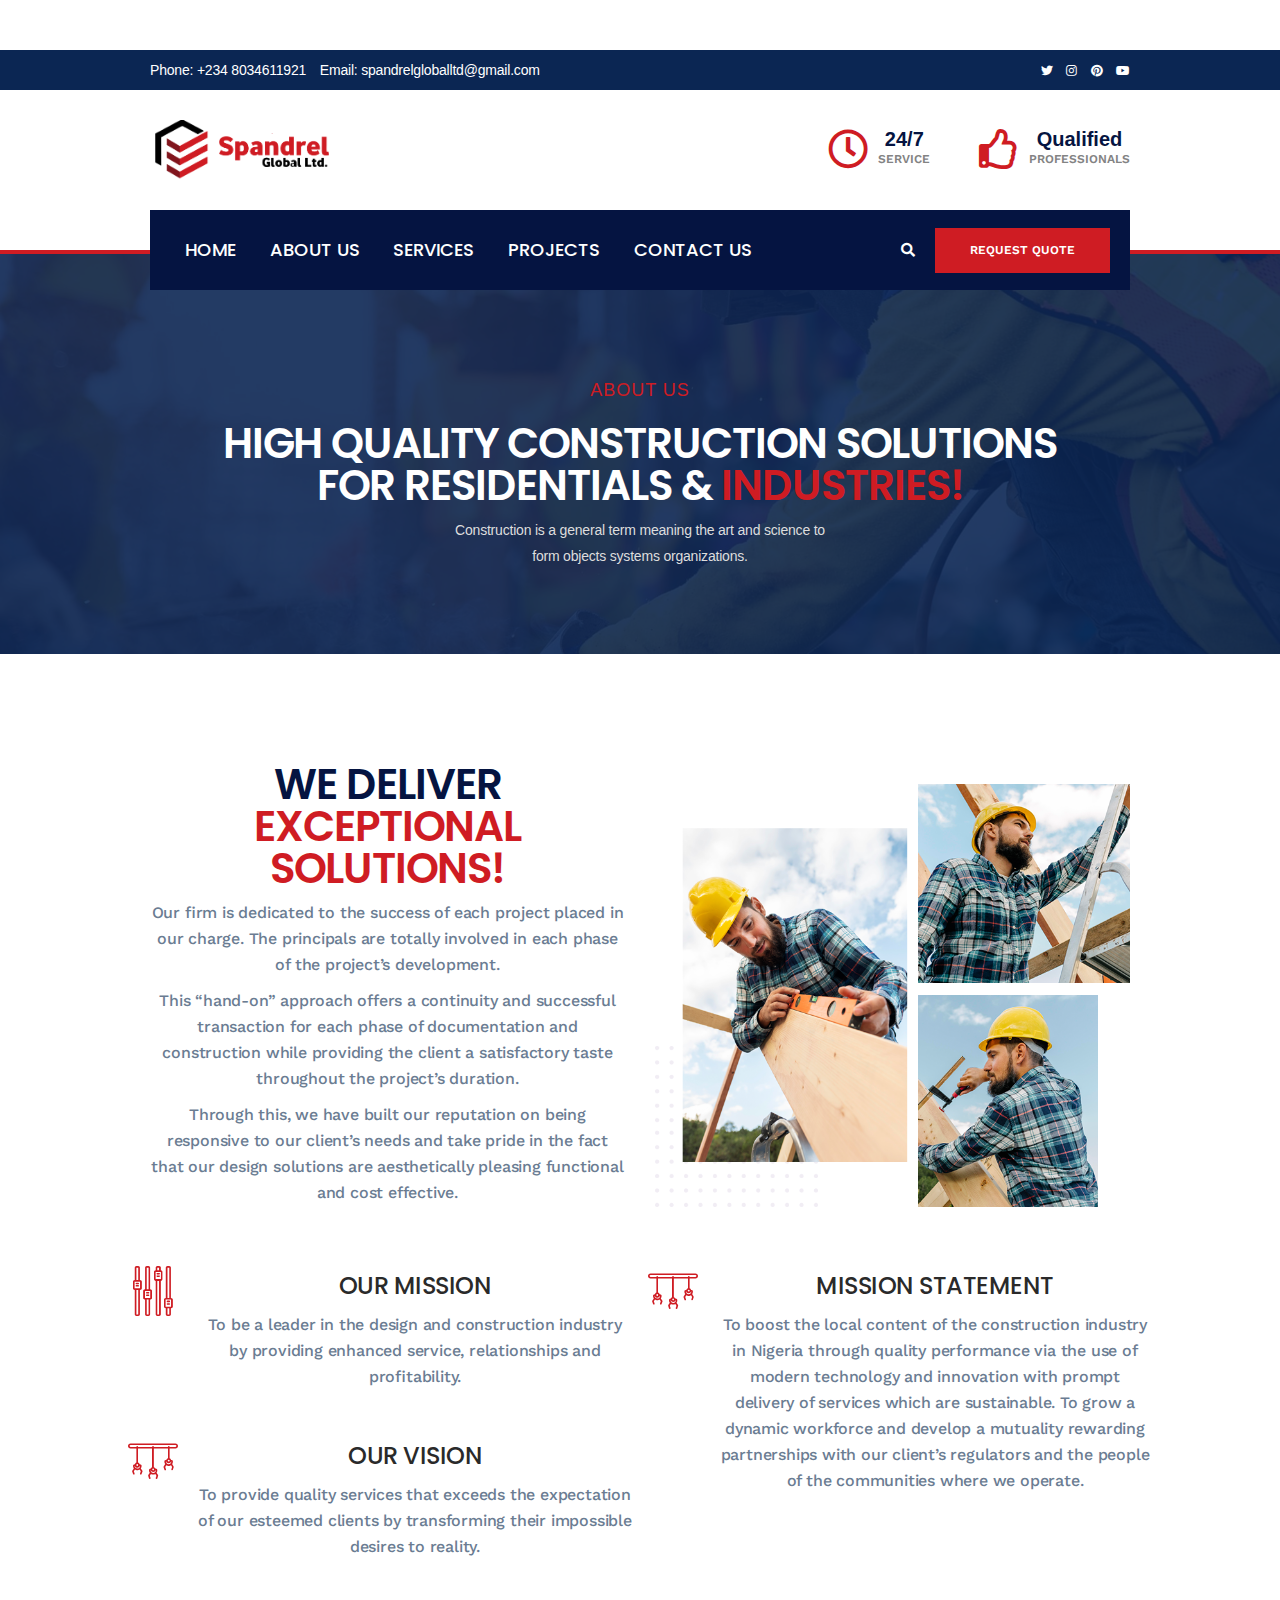
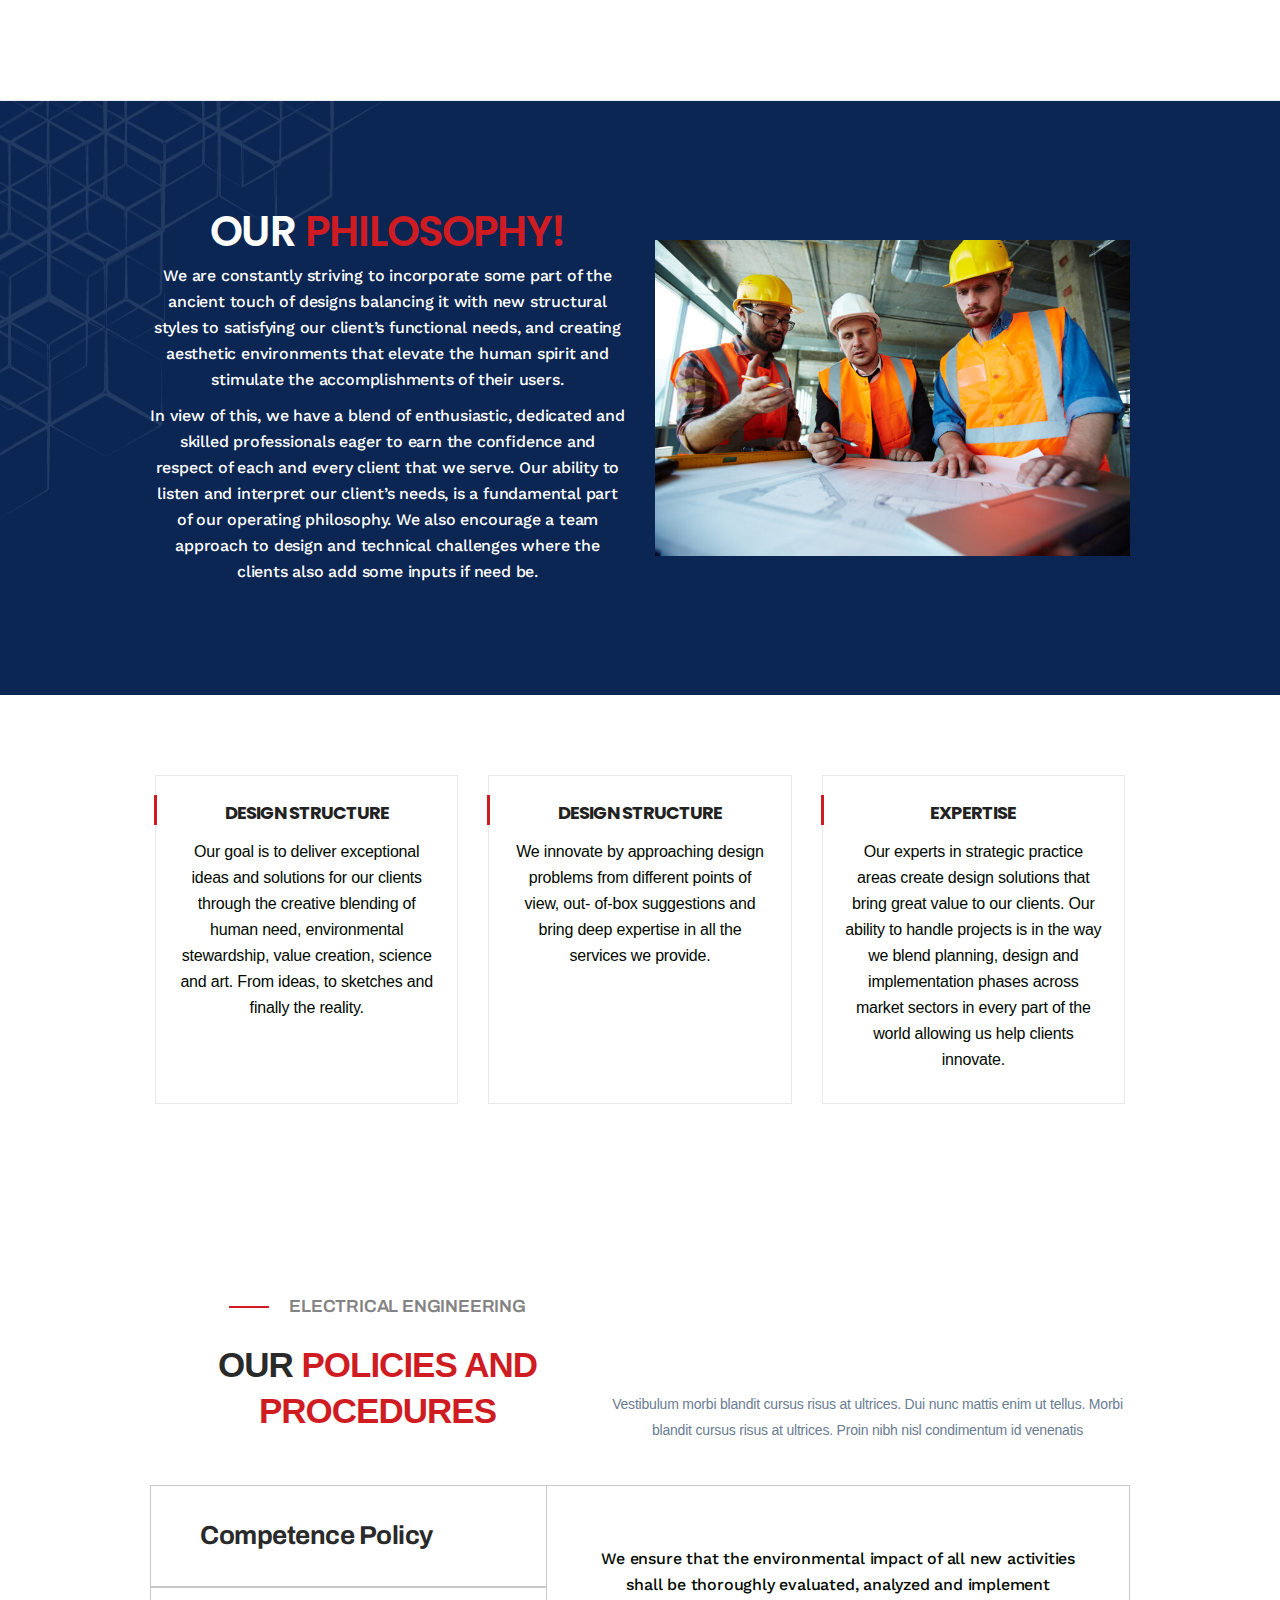
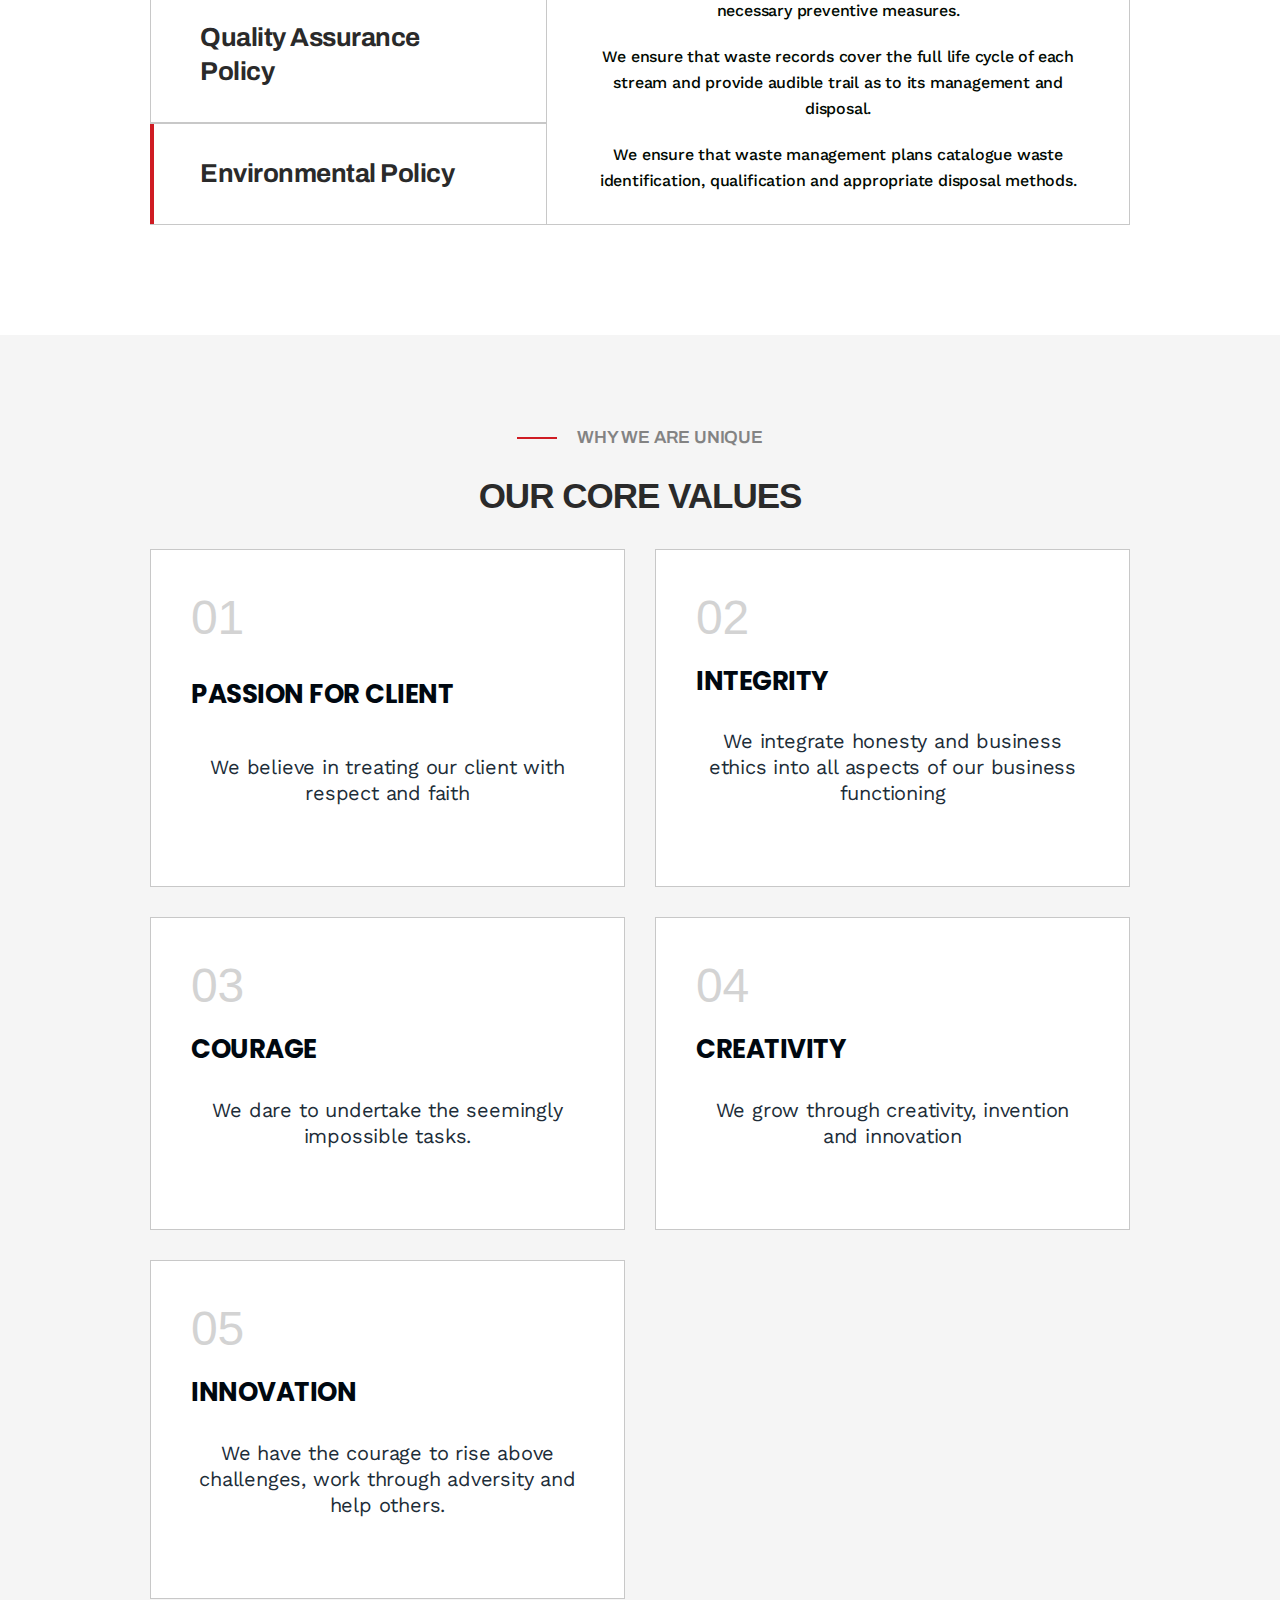
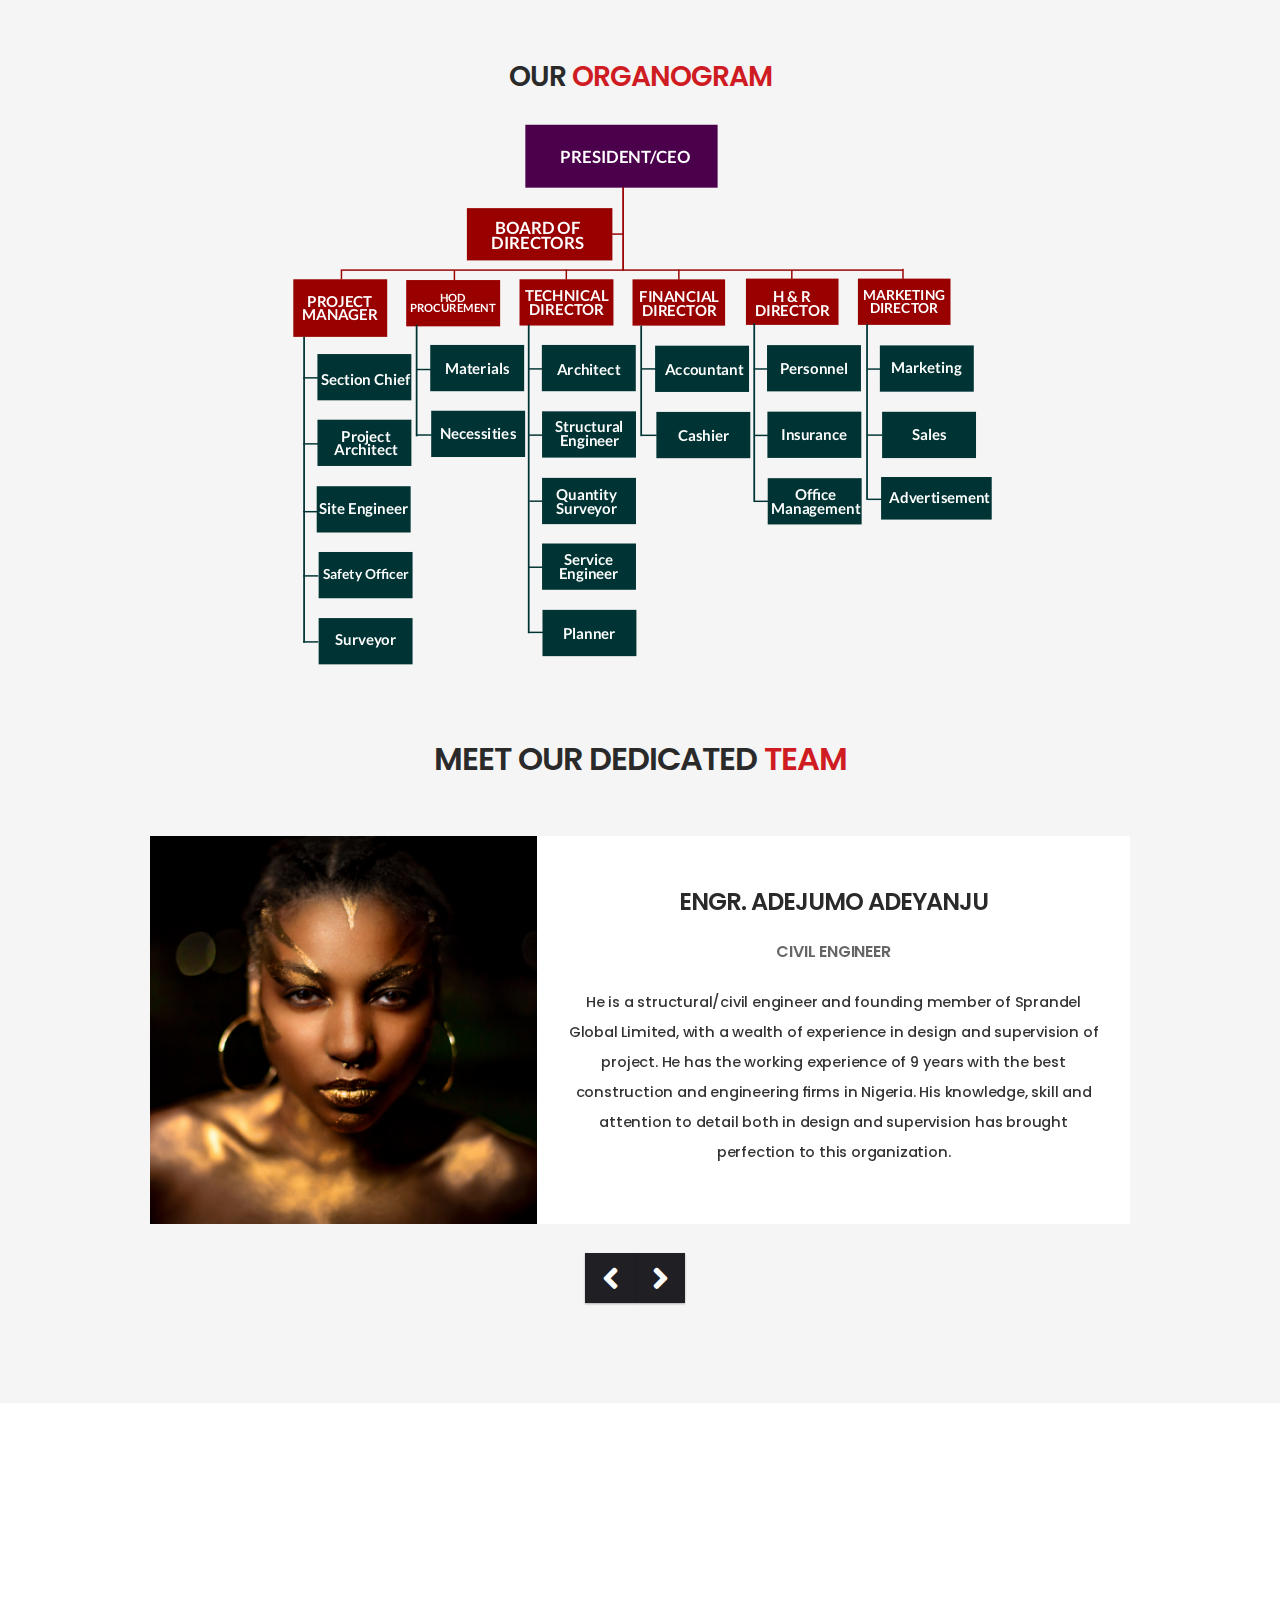
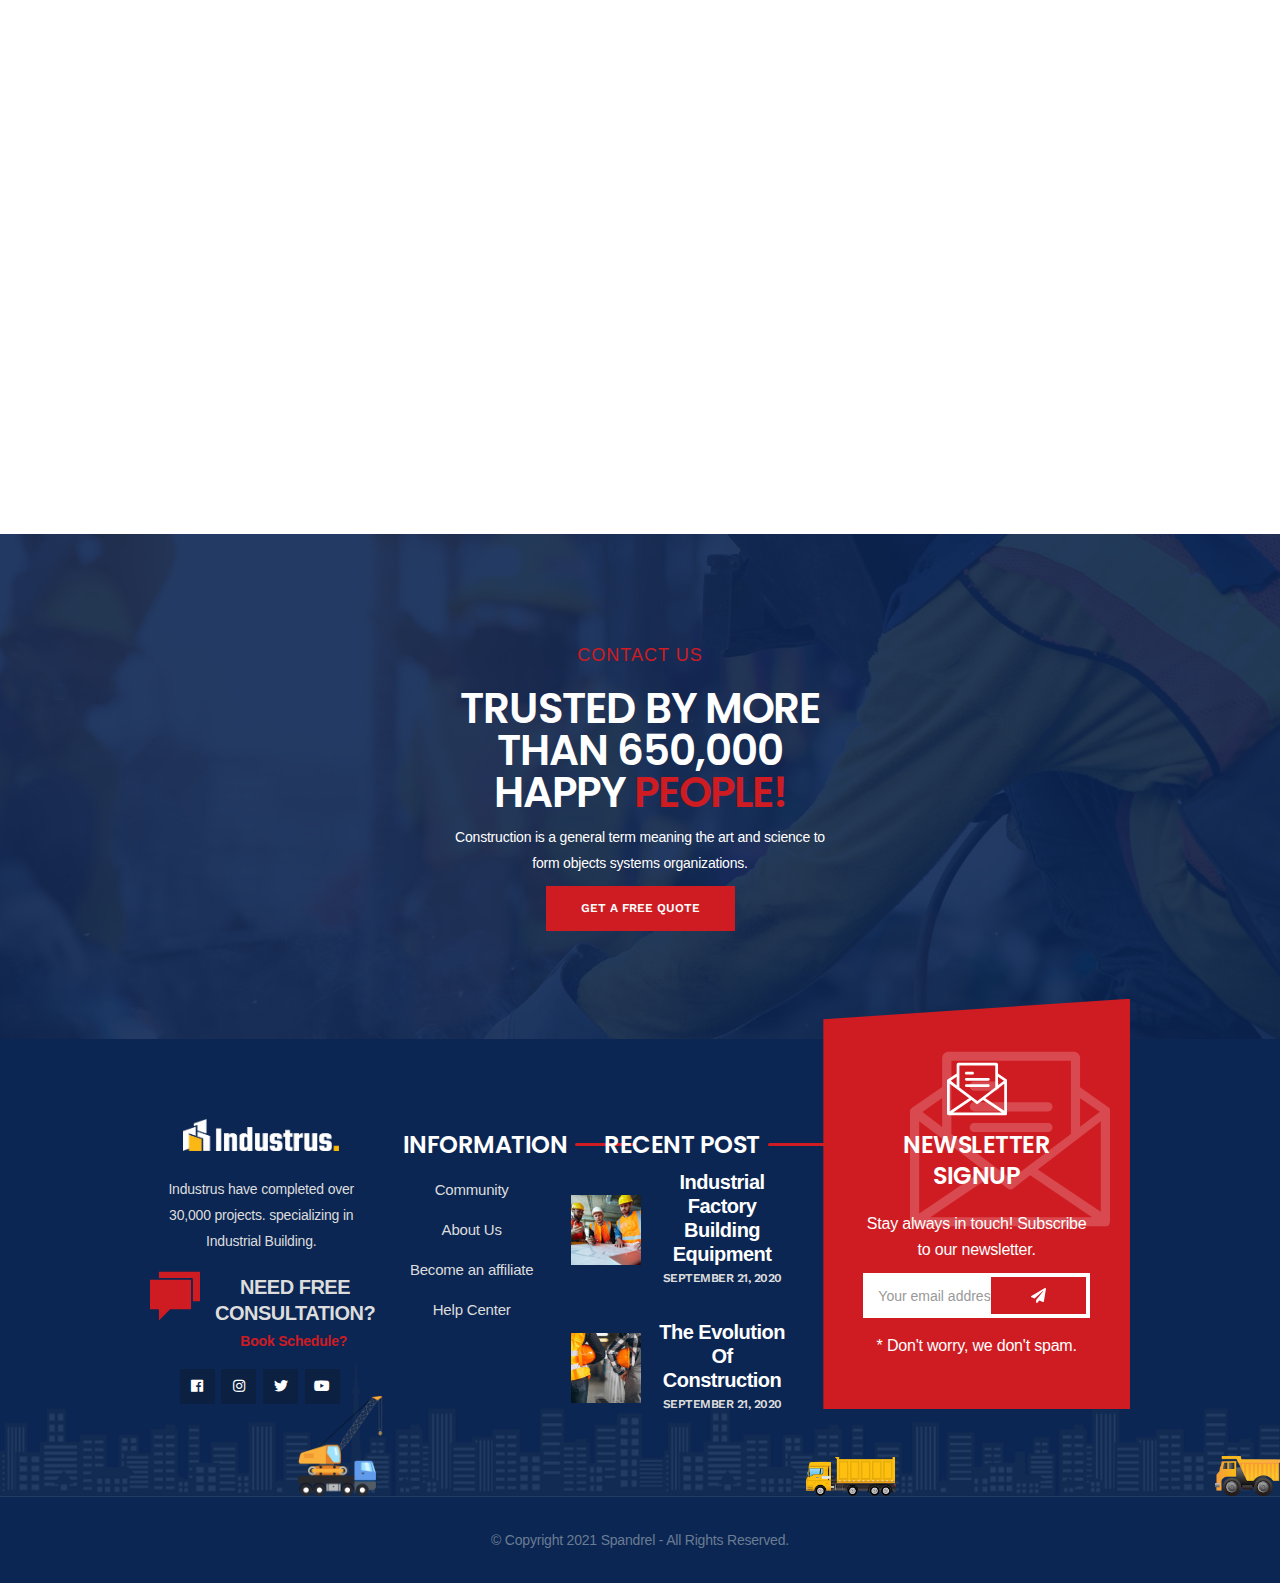
==== about.html @ bb9e3ce1 "I have inserted the organogram from the document. The site is almost done now." ====
<!doctype html>
<!--[if lt IE 7]>      <html class="no-js lt-ie9 lt-ie8 lt-ie7" lang=""> <![endif]-->
<!--[if IE 7]>         <html class="no-js lt-ie9 lt-ie8" lang=""> <![endif]-->
<!--[if IE 8]>         <html class="no-js lt-ie9" lang=""> <![endif]-->
<!--[if gt IE 8]><!--> <html class="no-js" lang="en"> <!--<![endif]-->
    
<!-- Mirrored from html.dynamiclayers.net/te/industrus/about.html by HTTrack Website Copier/3.x [XR&CO'2014], Tue, 16 Nov 2021 10:51:05 GMT -->
<head>
        <meta charset="utf-8">
        <meta name="viewport" content="width=device-width, initial-scale=1">
		<meta name="description" content="Industrial Construction HTML5 Template">
        <meta name="author" content="ThemeEaster">

        <title>Industrus | Industrial Construction HTML5 Template</title>

		<link rel="shortcut icon" type="image/x-icon" href="assets/img/favicon.png">

        <link rel="stylesheet" href="assets/css/fontawesome.min.css">
        <link rel="stylesheet" href="assets/css/line-awesome.min.css">
        <link rel="stylesheet" href="assets/css/dl-construction-icons.min.css">
        <link rel="stylesheet" href="assets/css/magnific-popup.min.css">
        <link rel="stylesheet" href="assets/css/animate.min.css">
        <link rel="stylesheet" href="assets/css/bootstrap.min.css">
        <link rel="stylesheet" href="assets/css/slick.min.css">
        <link rel="stylesheet" href="assets/css/slider.css">
        <link rel="stylesheet" href="assets/css/splitting.css">
        <link rel="stylesheet" href="assets/css/splitting-cells.css">
        <link rel="stylesheet" href="assets/css/keyframe-animation.css">
        <link rel="stylesheet" href="assets/css/spotlight.css">
        <link rel="stylesheet" href="assets/css/odometer.min.css">
        <link rel="stylesheet" href="assets/css/main.css">
        <link rel="stylesheet" href="assets/css/responsive.css">
        <link rel="stylesheet" href="assets/css/imported.css">
        <link rel="stylesheet" href="assets/css/external.css">
        <link rel="stylesheet" href="assets/css/tabs.css">

        <script src="assets/js/vendor/modernizr-2.8.3-respond-1.4.2.min.js"></script>
    </head>

    <body>
        <!--[if lt IE 8]>
            <p class="browserupgrade">You are using an <strong>outdated</strong> browser. Please <a href="http://browsehappy.com/">upgrade your browser</a> to improve your experience.</p>
        <![endif]-->

        <div class="site-preloader-wrap">
            <div class="spinner"></div>
        </div><!-- /.site-preloader-wrap -->

        <header class="header">
            <div class="top-bar">
                <div class="container">
                    <div class="top-bar-inner">
                        <div class="top-left">
                            <ul>
                                <li>Phone: <a href="tel:+1234567890">+234 8034611921</a></li>
                                <li>Email: <a href="mailto:contact@email.com">spandrelgloballtd@gmail.com</a></li>
                            </ul>
                        </div>
                        <div class="top-right">
                            <ul class="top-social">
                                <li><a href="#" target="_blank"><i class="las la-facebook"></i></a></li>
                                <li><a href="#" target="_blank"><i class="fab fa-twitter"></i></a></li>
                                <li><a href="#" target="_blank"><i class="fab fa-instagram"></i></a></li>
                                <li><a href="#" target="_blank"><i class="fab fa-pinterest"></i></a></li>
                                <li><a href="#" target="_blank"><i class="fab fa-youtube"></i></a></li>
                            </ul>
                        </div>
                    </div>
                </div>
            </div><!-- /.top-bar -->
            <div class="mid-header">
                <div class="container">
                    <div class="mid-header-inner">
                        <div class="header-logo">
                            <a href="index.html">
                                <img src="assets/img/logos/Spandrel-logo-main.png" alt="Logo"/>
                                <img class="logo-text" src="assets/img/logos/Spandrel-logo-main-text.png" alt="Logo"/>
                            </a>
                        </div>
                        <div class="mid-header-right">
                            <ul>
                                <li>
                                    <div class="icon">
                                        <i class="far fa-clock"></i>
                                    </div>
                                    <span>24/7</span>Service
                                </li>
                                <li>
                                    <div class="icon">
                                        <i class="far fa-thumbs-up"></i>
                                    </div>
                                    <span>Qualified</span>Professionals
                                </li>
                            </ul>
                        </div>
                    </div>
                </div>
            </div><!-- /.mid-header -->
            <div class="primary-header">
                <div class="container">
                    <div class="primary-header-inner">
                        <div class="header-menu-wrap">
                            <ul class="dl-menu">
                                <li><a href="index.html#">Home</a></li>
                                <li><a href="about.html#">About Us</a></li>
                                <li><a href="services.html#">Services</a></li>
                                <li><a href="projects.html#">Projects</a></li>
                                <li><a href="index.html#contacts">Contact Us</a></li>
                            </ul>
                        </div><!-- /.header-menu-wrap -->
                        <div class="header-right">
                            <div class="search-icon dl-search-icon"><i class="fas fa-search"></i></div>
                            <a class="header-btn" href="contact.html">Request Quote<span></span></a>
                            <!-- Burger menu -->
                            <div class="mobile-menu-icon">
                                <div class="burger-menu">
                                    <div class="line-menu line-half first-line"></div>
                                    <div class="line-menu"></div>
                                    <div class="line-menu line-half last-line"></div>
                                </div>
                            </div>
                        </div><!-- /.header-right -->
                    </div><!-- /.primary-header-inner -->
                </div>
            </div><!-- /.primary-header-two -->
        </header><!-- /.header -->

        <div id="dl-popup-search-box">
            <div class="box-inner-wrap d-flex align-items-center">
                <form id="form" action="#" method="get" role="search">
                    <input id="popup-search" type="text" name="s" placeholder="Type keywords here..." />
                    <button id="popup-search-button" type="submit" name="submit"><i class="fas fa-search"></i></button>
                </form>
            </div>
        </div><!-- /#dl-popup-search-box -->

        <section class="page-header padding">
           <div class="overlay"></div>
            <div class="container">
               <div class="section-heading mt-40 text-center">
                    <h4 class="sub-heading">About Us</h4>
                    <h2>High Quality Construction Solutions <br>For Residentials &amp; <span>Industries!</span></h2>
                    <p>Construction is a general term meaning the art and science to <br>form objects systems organizations.</p>
                </div><!-- /.section-heading -->
            </div>
        </section><!-- /.page-header -->

        <section class="about-section padding bd-bottom">
            <div class="container">
                <div class="row d-flex align-items-center">
                    <div class="col-md-6 sm-padding">
                        <div class="section-heading mb-30">
                            <h2>We Deliver <br><span>Exceptional Solutions!</span></h2>
                            <p>Our ﬁrm is dedicated to the success of each project placed in our charge. The principals are totally involved in each phase of the project’s development.</p>
                            <p>This “hand-on” approach offers a continuity and successful transaction for each phase of documentation and construction while providing the client a satisfactory taste throughout the project’s duration.</p>
                            <p>Through this, we have built our reputation on being responsive to our client’s needs and take pride in the fact that our design solutions are aesthetically pleasing functional and cost effective.</p>
                        </div>
                        <!--<div class="sign">
                            <a href="#" class="default-btn">More about us <span></span></a>
                            <img src="assets/img/sign.png" alt="sign">
                        </div>-->
                    </div>
                    <div class="col-md-6 sm-padding">
                        <div class="about-img">
                            <img src="assets/img/about-img-03.png" alt="">
                            <!--<div class="exp-box">
                                <h3>25 Years Of <br>Experiences</h3>
                            </div>-->
                        </div>
                    </div>
                    <div class="row d-flex align-items-stretch mt-4">
                        <div class="d-flex flex-column col-12 col-sm-6 px-2">
                            <div class="assion">
                                <div class="about-list">
                                    <div class="about-icon">
                                        <i class="dl dl-levels"></i>
                                    </div>
                                    <div class="about-content">
                                        <h3>Our Mission</h3>
                                        <p>To be a leader in the design and construction industry
                                            by providing enhanced service, relationships and
                                            proﬁtability.</p>
                                    </div>
                                </div>
                            </div>
                            <div class="assion">
                                <div class="about-list">
                                    <div class="about-icon">
                                        <i class="dl dl-industrial-robot-8"></i>
                                    </div>
                                    <div class="about-content">
                                        <h3>Our Vision</h3>
                                        <p>To provide quality services that exceeds the expectation
                                            of our esteemed clients by transforming their impossible
                                            desires to reality.</p>
                                    </div>
                                </div>
                            </div>
                        </div>
                        <div class="assion col-12 col-sm-6 px-2">
                            <div class="about-list">
                                <div class="about-icon">
                                    <i class="dl dl-industrial-robot-8"></i>
                                </div>
                                <div class="about-content">
                                    <h3>Mission Statement</h3>
                                    <p>To boost the local content of the construction industry in
                                        Nigeria through quality performance via the use of
                                        modern technology and innovation with prompt delivery
                                        of services which are sustainable.
                                        To grow a dynamic workforce and develop a mutuality
                                        rewarding partnerships with our client’s regulators and
                                        the people of the communities where we operate.</p>
                                </div>
                            </div>
                        </div>
                    </div>
                </div>
            </div>
        </section><!-- /. about-section -->

        <section class="content-section padding">
           <div class="left-pattern"></div>
            <div class="container">
                <div class="row d-flex align-items-center">
                    <div class="col-md-6 sm-padding">
                        <div class="section-heading">
                            <h2>Our <span>Philosophy!</span></h2>
                            <p>We are constantly striving to incorporate some part of the ancient touch of designs balancing it with new structural styles to satisfying our client’s functional needs, and creating aesthetic environments that elevate the human spirit and stimulate the accomplishments of their users.</p>
                            <p>In view of this, we have a blend of enthusiastic, dedicated and skilled professionals eager to earn the conﬁdence and respect of each and every client that we serve. Our ability to listen and interpret our client’s needs, is a fundamental part of our operating philosophy. We also encourage a team approach to design and technical challenges where the clients also add some inputs if need be.</p>
                            <!--<a href="#" class="default-btn">Read more <span></span></a>-->
                        </div>
                    </div>
                    <div class="col-md-6 sm-padding">
                        <div class="content-thumb">
                            <img src="assets/img/post-1-768x512.jpg" alt="post">
                        </div>
                    </div>
                </div>
            </div>
        </section><!-- ./ content-section-->

        <section class="misc">
            <div class="vc_row wpb_row vc_row-fluid">
                <div class="wpb_column vc_column_container vc_col-sm-12">
                    <div class="vc_column-inner">
                        <div class="wpb_wrapper">
                            <div class="whatDo-area section-padding">
                                <div class="container">
                                    <div class="row">
                                        <div class="anmisc col-12 col-md-4 mb-4 mb-md-0">
                                            <div class="sin-whatWork">
                                                <h2>Design Structure</h2>
                                                <p>Our goal is to deliver exceptional ideas
                                                    and solutions for our clients through the
                                                    creative blending of human need,
                                                    environmental stewardship, value
                                                    creation, science and art. From ideas, to
                                                    sketches and ﬁnally the reality.</p>
                                            </div>
                                        </div>
                                        <div class="anmisc col-12 col-md-4 mb-4 mb-md-0">
                                            <div class="sin-whatWork">
                                                <h2>Design Structure</h2>
                                                <p>We innovate by approaching design
                                                    problems from different points of view, out-
                                                    of-box suggestions and bring deep expertise
                                                    in all the services we provide.</p>
                                            </div>
                                        </div>
                                        <div id="longestmisc" class="anmisc col-12 col-md-4 mb-4 mb-md-0">
                                            <div id="lastwhatWk" class="sin-whatWork">
                                                <h2>Expertise</h2>
                                                <p>Our experts in strategic practice areas
                                                    create design solutions that bring great
                                                    value to our clients. Our ability to handle
                                                    projects is in the way we blend planning,
                                                    design and implementation phases across
                                                    market sectors in every part of the world
                                                    allowing us help clients innovate.</p>
                                            </div>
                                        </div>
                                    </div>
                                </div>
                            </div>
                        </div>
                    </div>
                </div>
            </div>
        </section>

        <section class="tabs section">
            <div class="container">
                <div class="tabs_header section_header d-flex flex-wrap flex-lg-nowrap align-items-lg-end justify-content-xl-between">
                    <div class="tabs_header-wrapper"><span class="subtitle aos-init aos-animate" data-aos="fade-down" data-aos-once="true" data-aos-offset="0" data-aos-duration="600">Electrical Engineering</span>
                        <h2 class="title aos-init aos-animate" data-aos="fade-right" data-aos-once="true"
                            data-aos-offset="0" data-aos-duration="600">Our <span class="highlight">Policies and Procedures</span></h2>
                    </div>
                    <p class="text aos-init aos-animate" data-aos="fade-left" data-aos-once="true" data-aos-offset="0" data-aos-duration="600">Vestibulum morbi blandit cursus risus at ultrices. Dui nunc mattis enim ut tellus. Morbi blandit cursus risus at ultrices. Proin nibh nisl condimentum id venenatis</p>
                </div>
                <div class="tabs_services d-md-flex">
                    <div class="tabs_services-triggers d-md-flex flex-column">
                        <h4 class="tabs_services-triggers_trigger d-flex align-items-center" data-id="01">Competence Policy</h4>
                        <h4 class="tabs_services-triggers_trigger d-flex align-items-center" data-id="02">Quality Assurance Policy</h4>
                        <h4 class="tabs_services-triggers_trigger d-flex align-items-center active" data-id="03">Environmental Policy</h4>
                    </div>
                    <div class="tabs_services-content">
                        <div class="content" id="01">
                            <div class="text-wrapper d-flex flex-column">
                                <div class="main d-sm-flex flex-md-column flex-lg-row align-items-center justify-content-between"></div>
                                <div class="description">
                                    <p class="text first-text">We ensure that competence shall not be compromised in the course of executing any project on the ground of ethnic or tribal considerations.</p>
                                    <p class="text">We ensure that the quality of the personnel in terms of their qualiﬁcations and experience for the job shall not be lowered or minimized.</p>
                                    <p class="text">We ensure that overall, competence measures shall be built into the various levels of work performed.</p>
                                </div>
                            </div>
                        </div>
                        <div class="content" id="02">
                            <div class="text-wrapper d-flex flex-column">
                                <div class="main d-sm-flex flex-md-column flex-lg-row align-items-center justify-content-between"></div>
                                <div class="description">
                                    <p class="text first-text">We ensure to plan, procure, inspect, test, analyze to certify that all activities and procedures conducted meet quality standards.</p>
                                    <p class="text">We do not compromise QUALITY in order to meet an unreasonable time and schedule.</p>
                                    <p class="text">We adhere to client’s quality standards in executing all projects</p>
                                    <p class="text">We ensure to implement, operate and maintain a quality assurance system in
                                        compliance with the international standard requirements and codes.</p>
                                </div>
                            </div>
                        </div>
                        <div class="content active" id="03">
                            <div class="text-wrapper d-flex flex-column">
                                <div class="main d-sm-flex flex-md-column flex-lg-row align-items-center justify-content-between"></div>
                                <div class="description">
                                    <p class="text first-text">We ensure that the environmental impact of all new activities shall be thoroughly evaluated, analyzed and implement necessary preventive measures.</p>
                                    <p class="text">We ensure that waste records cover the full life cycle of each stream and provide audible trail as to its management and disposal.</p>
                                    <p class="text">We ensure that waste management plans catalogue waste identiﬁcation, qualiﬁcation and appropriate disposal methods.</p>
                                </div>
                            </div>
                        </div>
                    </div>
                </div>
            </div>
        </section>

        
        <section class="services section">
            <div class="container">
                <div class="services_header section_header"><span class="subtitle">Why We Are Unique</span>
                    <h2 class="title aos-init aos-animate" data-aos="fade-right" data-aos-duration="600" data-aos-once="true" data-aos-offset="0">Our Core Values</h2>
                </div>
                <ul class="services_list row g-0">
                    <li class="services_list-item col-12 col-md-6 col-xxl-4 aos-init aos-animate" data-aos="fade-up" data-order="1" data-aos-once="true" data-aos-offset="0" data-aos-duration="600">
                        <div class="wrapper d-flex flex-column align-items-start justify-content-between"><span class="number">01</span>
                            <h4 class="title">PASSION FOR CLIENT</h4>
                            <p class="description">We believe in treating our client with respect and faith</p></div>
                    </li>
                    <li class="services_list-item col-12 col-md-6 col-xxl-4 aos-init aos-animate" data-aos="fade-up" data-order="2" data-aos-once="true" data-aos-offset="0" data-aos-duration="600">
                        <div class="wrapper d-flex flex-column align-items-start justify-content-between"><span class="number">02</span>
                            <h4 class="title">INTEGRITY</h4>
                            <p class="description">We integrate honesty and business ethics into all aspects of our business functioning</p></div>
                    </li>
                    <li class="services_list-item col-12 col-md-6 col-xxl-4 aos-init aos-animate" data-aos="fade-up" data-order="4-1" data-aos-once="true" data-aos-offset="0" data-aos-duration="600">
                        <div class="wrapper d-flex flex-column align-items-start justify-content-between"><span class="number">03</span>
                            <h4 class="title">COURAGE</h4>
                            <p class="description">We dare to undertake the seemingly impossible tasks.</p></div>
                    </li>
                    <li class="services_list-item col-12 col-md-6 col-xxl-4 aos-init aos-animate" data-aos="fade-up" data-order="4-2" data-aos-once="true" data-aos-offset="0" data-aos-duration="600">
                        <div class="wrapper d-flex flex-column align-items-start justify-content-between"><span class="number">04</span>
                            <h4 class="title">CREATIVITY</h4>
                            <p class="description">We grow through creativity, invention and  innovation</p></div>
                    </li>
                    <li class="services_list-item col-12 col-md-6 col-xxl-4 aos-init aos-animate" data-aos="fade-up" data-order="5" data-aos-once="true" data-aos-offset="0" data-aos-duration="600">
                        <div class="wrapper d-flex flex-column align-items-start justify-content-between"><span class="number">05</span>
                            <h4 class="title">INNOVATION</h4>
                            <p class="description">We have the courage to rise above challenges, work through adversity and help others.</p></div>
                    </li>
                </ul>
            </div>
        </section>

        <!--<section class="organogram">
            <div class="tree">
                <ul>
                    <li>
                        <a href="#">PRESIDENT/CEO</a>
                        <ul>
                            <li>
                                <a href="#">Staff</a>
                                <ul class="vertical">
                                    <li><a href="#">Human Resources</a></li>
                                    <li><a href="#">Finance</a></li>
                                    <li><a href="#">Marketing</a></li>
                                    <li><a href="#">IT/IS</a></li>
                                    <li><a href="#">Service Delivery</a></li>
                                </ul>
                            </li>
                            <li>
                                <a href="#">BAMs</a>
                                <ul class="vertical">
                                    <li><a href="#">Applications</a></li>
                                    <li><a href="#">Mobility</a></li>
                                    <li><a href="#">Collaboration</a></li>
                                </ul>
                            </li>
                            <li><a href="#">Knowledge Committee</a></li>
                            <li>
                                <a href="#">Delivery Lund</a>
                                <ul>
                                    <li>
                                        <a href="#">Team Leads</a>
                                        <ul class="vertical">
                                            <li><a href="#">Team 1</a></li>
                                            <li><a href="#">Team 2</a></li>
                                            <li><a href="#">Team 3</a></li>
                                            <li><a href="#">Team 4</a></li>
                                            <li><a href="#">Team 5</a></li>
                                            <li><a href="#">Team 6</a></li>
                                            <li><a href="#">Team 7</a></li>
                                            <li><a href="#">Team 8</a></li>
                                        </ul>
                                    </li>
                                    <li><a href="#">Sales</a></li>
                                </ul>
                            </li>
                            <li>
                                <a href="#">Delivery Stockholm</a>
                                <ul>
                                    <li>
                                        <a href="#">Team Leads</a>
                                        <ul class="vertical">
                                            <li><a href="#">Hokutō</a></li>
                                            <li><a href="#">The Other Team</a></li>
                                        </ul>
                                    </li>
                                    <li><a href="#">Sales</a></li>
                                </ul>
                            </li>
                        </ul>
                    </li>
                </ul>
            </div>
        </section>-->
        <div class="the-organ">
            <h2>Our <span class="highlight">Organogram</span></h2>
            <img src="assets/img/organogramer.png">
        </div>

    <!--<section class="spanogram">
        <div class="content">
            <h1>Responsive Organization Chart</h1>
            <figure class="org-chart cf">
              <ul class="administration">
                <li>					
                  <ul class="director">
                    <li>
                      <a href="#"><span>Director</span></a>
                      <ul class="subdirector">
                        <li><a href="#"><span>Assistante Director</span></a></li>
                      </ul>
                      <ul class="departments cf">								
                        <li><a href="#"><span>Administration</span></a></li>
                        
                        <li class="department dep-a">
                          <a href="#"><span>Department A</span></a>
                          <ul class="sections">
                            <li class="section"><a href="#"><span>Section A1</span></a></li>
                            <li class="section"><a href="#"><span>Section A2</span></a></li>
                            <li class="section"><a href="#"><span>Section A3</span></a></li>
                            <li class="section"><a href="#"><span>Section A4</span></a></li>
                            <li class="section"><a href="#"><span>Section A5</span></a></li>
                          </ul>
                        </li>
                        <li class="department dep-b">
                          <a href="#"><span>Department B</span></a>
                          <ul class="sections">
                            <li class="section"><a href="#"><span>Section B1</span></a></li>
                            <li class="section"><a href="#"><span>Section B2</span></a></li>
                            <li class="section"><a href="#"><span>Section B3</span></a></li>
                            <li class="section"><a href="#"><span>Section B4</span></a></li>
                          </ul>
                        </li>
                        <li class="department dep-c">
                          <a href="#"><span>Department C</span></a>
                          <ul class="sections">
                            <li class="section"><a href="#"><span>Section C1</span></a></li>
                            <li class="section"><a href="#"><span>Section C2</span></a></li>
                            <li class="section"><a href="#"><span>Section C3</span></a></li>
                            <li class="section"><a href="#"><span>Section C4</span></a></li>
                          </ul>
                        </li>
                        <li class="department dep-d">
                          <a href="#"><span>Department D</span></a>
                          <ul class="sections">
                            <li class="section"><a href="#"><span>Section D1</span></a></li>
                            <li class="section"><a href="#"><span>Section D2</span></a></li>
                            <li class="section"><a href="#"><span>Section D3</span></a></li>
                            <li class="section"><a href="#"><span>Section D4</span></a></li>
                            <li class="section"><a href="#"><span>Section D5</span></a></li>
                            <li class="section"><a href="#"><span>Section D6</span></a></li>
                          </ul>
                        </li>
                        <li class="department dep-e">
                          <a href="#"><span>Department E</span></a>
                          <ul class="sections">
                            <li class="section"><a href="#"><span>Section E1</span></a></li>
                            <li class="section"><a href="#"><span>Section E2</span></a></li>
                            <li class="section"><a href="#"><span>Section E3</span></a></li>
                          </ul>
                        </li>
                      </ul>
                    </li>
                  </ul>	
                </li>
              </ul>			
            </figure>
          </div>
    </section>-->

        <section class="the-teams">
            <div class="container-md mkd-mini-text-slider">
                <div class="container">
                    <h2 class="heading text-center mb-5">Meet Our Dedicated <span>Team</span></h2>
                    <div class="card-container row mkd-mts-inner d-flex justify-content-center">
                        <div class="member-profile col-12 row ml0 ml-sm-2 mb-2 mt-2">
                            <div class="member-image col-12 col-sm-5">
                                <img src="assets/img/team/teamer-1.jpg">
                            </div>
                            <div class="member-info col-12 col-sm-7">
                                <h2>ENGR. ADEJUMO ADEYANJU</h2>
                                <p class="member-job">Civil Engineer</p>
                                <p>He is a structural/civil engineer and founding member of Sprandel Global
                                    Limited, with a wealth of experience in design and supervision of project.
                                    He has the working experience of 9 years with the best construction and
                                    engineering ﬁrms in Nigeria. His knowledge, skill and attention to detail
                                    both in design and supervision has brought perfection to this organization.</p>
                            </div>
                        </div>
                        <div class="member-profile col-12 row ml-0 ml-sm-2 mb-2 mt-2">
                            <div class="member-image col-12 col-sm-5">
                                <img src="assets/img/team/teamer-2.jpg">
                            </div>
                            <div class="member-info col-12 col-sm-7">
                                <h2>ENGR. ADEYEMI ADELOWO</h2>
                                <p class="member-job">Architect</p>
                                <p>He is an architect and a founding member of Cedarscape Consult Limited.
                                    He has a working experience of 9 years. He has been privileged to have
                                    worked with the best consulting and contracting ﬁrm in Nigeria both as an
                                    architect and a project manager. His level of creativity in design as offers
                                    solution to architectural challenges cut across all building types.</p>
                            </div>
                        </div>
                        <div class="member-profile col-12 row ml-0 ml-sm-2 mb-2 mt-2">
                            <div class="member-image col-12 col-sm-5">
                                <img src="assets/img/team/teamer-3.jpg">
                            </div>
                            <div class="member-info col-12 col-sm-7">
                                <h2>ARC. OLUKOYA OLUSEGUN (MNIA)</h2>
                                <p class="member-job">Chartered Architect</p>
                                <p>He is a chartered architect and member of Nigeria Institute of Architect. He
                                    has serve as a consultant for many project both within and outside Nigeria.
                                    A team leader with a wealth of vast experience in architecture and built
                                    environment as a whole for the past 2 decade.</p>
                            </div>
                        </div>
                        <div class="member-profile col-12 row ml-0 ml-sm-2 mb-2 mt-2">
                            <div class="member-image col-12 col-sm-5">
                                <img src="assets/img/team/teamer-4.jpg">
                            </div>
                            <div class="member-info col-12 col-sm-7">
                                <h2>ENGR. ADEYEMI ADEBIYI (MNSE, COREN)</h2>
                                <p class="member-job">Structural Engineer</p>
                                <p>He is a structural and a founding member of Cedarscape Consult Limited.
                                    He has built a reputation for himself through a mind blowing structural
                                    design solution and a rare daring approach to structural impossibilities. He
                                    has amerced a vast experience over the past 10 years of practice.</p>
                            </div>
                        </div>
                        <div class="member-profile col-12 row ml-0 ml-sm-2 mb-2 mt-2">
                            <div class="member-image col-12 col-sm-5">
                                <img src="assets/img/team/teamer-5.jpg">
                            </div>
                            <div class="member-info col-12 col-sm-7">
                                <h2>TUNMO AYOTUNDE</h2>
                                <p class="member-job">Architect</p>
                                <p>She is an architect and a partner in Sprandel Global Limited, with a
                                    vast experience in architecture and construction management. She has
                                    a working experience of 6 years with projects all across Nigeria. Her
                                    attention to details makes her a very important of this group.</p>
                            </div>
                        </div>
                        <div class="member-profile col-12 row ml-0 ml-sm-2 mb-2 mt-2">
                            <div class="member-image col-12 col-sm-5">
                                <img src="assets/img/team/emmanuel-ikwuegbu-zWOgsj3j0wA-unsplash.jpg">
                            </div>
                            <div class="member-info col-12 col-sm-7">
                                <h2>ENGR. OLADEJI SAMSON (MNSE)</h2>
                                <p class="member-job">Service Manager</p>
                                <p>He is a service manager with dynamic approach to varying engineering
                                    problems that springs up in built environment. He has had successful
                                    practice with top engineering ﬁrm both as a consultant and a project head.</p>
                            </div>
                        </div>
                    </div>
                </div>
            </div>
        </section>

        <section class="team-section padding">
            <div class="container">
                <div class="section-heading mb-40 text-center wow fadeInUp" data-wow-delay="200ms">
                    <h4 class="sub-heading">Leadership team</h4>
                    <h2>Expert Dedicated <span>Team</span></h2>
                    <p>Construction is a general term meaning the art and science to <br>form objects systems organizations.</p>
                </div><!-- /.section-heading -->
                <div class="row">
                    <div class="col-lg-3 col-md-6 sm-padding wow fadeInUp" data-wow-delay="200ms">
                        <div class="team-box">
                            <div class="team-thumb">
                                <img src="assets/img/team/emmanuel-ikwuegbu-KHO_jvns5Xc-unsplash.jpg" alt="team">
                                <div class="shape-1"></div>
                                <div class="shape-2"></div>
                                <div class="team-content">
                                    <h3>ADEJUMO ADEYANJU <span>Engineering officer</span></h3>
                                </div>
                                <ul class="team-social">
                                    <li><a href="#"><i class="fab fa-facebook-f"></i></a></li>
                                    <li><a href="#"><i class="fab fa-twitter"></i></a></li>
                                    <li><a href="#"><i class="fab fa-instagram"></i></a></li>
                                    <li><a href="#"><i class="fab fa-linkedin"></i></a></li>
                                </ul>
                            </div>
                        </div>
                    </div>
                    <div class="col-lg-3 col-md-6 sm-padding wow fadeInUp" data-wow-delay="300ms">
                        <div class="team-box">
                            <div class="team-thumb">
                                <img src="assets/img/team/thisisengineering-raeng-q1-zGTPk1Co-unsplash.jpg" alt="team">
                                <div class="shape-1"></div>
                                <div class="shape-2"></div>
                                <div class="team-content">
                                    <h3>ADEYEMI ADELOWO<span>Engineer</span></h3>
                                </div>
                                <ul class="team-social">
                                    <li><a href="#"><i class="fab fa-facebook-f"></i></a></li>
                                    <li><a href="#"><i class="fab fa-twitter"></i></a></li>
                                    <li><a href="#"><i class="fab fa-instagram"></i></a></li>
                                    <li><a href="#"><i class="fab fa-linkedin"></i></a></li>
                                </ul>
                            </div>
                        </div>
                    </div>
                    <div class="col-lg-3 col-md-6 sm-padding wow fadeInUp" data-wow-delay="400ms">
                        <div class="team-box">
                            <div class="team-thumb">
                                <img src="assets/img/team/fabio-lucas-1Z1wTrhH1Ck-unsplash.jpg" alt="team">
                                <div class="shape-1"></div>
                                <div class="shape-2"></div>
                                <div class="team-content">
                                    <h3>OLUKOYA OLUSEGUN<span>Architect</span></h3>
                                </div>
                                <ul class="team-social">
                                    <li><a href="#"><i class="fab fa-facebook-f"></i></a></li>
                                    <li><a href="#"><i class="fab fa-twitter"></i></a></li>
                                    <li><a href="#"><i class="fab fa-instagram"></i></a></li>
                                    <li><a href="#"><i class="fab fa-linkedin"></i></a></li>
                                </ul>
                            </div>
                        </div>
                    </div>
                    <div class="col-lg-3 col-md-6 sm-padding wow fadeInUp" data-wow-delay="500ms">
                        <div class="team-box">
                            <div class="team-thumb">
                                <img src="assets/img/team/emmanuel-ikwuegbu-xdS9XEoKBLY-unsplash.jpg" alt="team">
                                <div class="shape-1"></div>
                                <div class="shape-2"></div>
                                <div class="team-content">
                                    <h3>TUNMO<br> AYOTUNDE<span>Architect</span></h3>
                                </div>
                                <ul class="team-social">
                                    <li><a href="#"><i class="fab fa-facebook-f"></i></a></li>
                                    <li><a href="#"><i class="fab fa-twitter"></i></a></li>
                                    <li><a href="#"><i class="fab fa-instagram"></i></a></li>
                                    <li><a href="#"><i class="fab fa-linkedin"></i></a></li>
                                </ul>
                            </div>
                        </div>
                    </div>
                </div>
            </div>
        </section><!-- ./ team-section -->

        <section class="cta-section padding">
           <div class="overlay"></div>
            <div class="container">
                <div class="row">
                    <div class="col-lg-6 offset-lg-3">
                        <div class="cta-content text-center">
                            <div class="section-heading text-center">
                                <h4 class="sub-heading">Contact Us</h4>
                                <h2>Trusted By More Than 650,000 <br>Happy<span> People!</span></h2>
                                <p>Construction is a general term meaning the art and science to <br>form objects systems organizations.</p>
                            </div><!-- /.section-heading -->
                            <a href="#" class="default-btn">Get a free quote <span></span></a>
                        </div>
                    </div>
                </div>
            </div>
        </section><!-- ./ cta section -->

        <footer class="footer-section">
            <div class="footer-top">
                <div class="footer-bg">
                   <div class="truck"></div>
                   <div class="truck-2"></div>
                   <div class="truck-3"></div>
                </div>
                <div class="container">
                    <div class="row">
                        <div class="col-lg-3 col-md-6 sm-padding">
                            <div class="footer-content">
                                <img class="logo" src="assets/img/logo-light.png" alt="logo">
                                <p>Industrus have completed over <br> 30,000 projects. specializing in <br>Industrial Building.</p>
                                <div class="footer-icon-content">
                                    <div class="footer-icon">
                                        <svg height="448pt" viewBox="0 -5 448 447" width="448pt" xmlns="http://www.w3.org/2000/svg"><path d="m448 264.5v-264h-368v56h296c4.417969 0 8 3.582031 8 8v200zm0 0"></path><path d="m178.34375 338.84375c1.5-1.5 3.535156-2.34375 5.65625-2.34375h184v-264h-368v264h72c4.417969 0 8 3.582031 8 8v92.6875zm0 0"></path></svg>
                                    </div>
                                    <div class="footer-icon-info">
                                        <h3>Need Free Consultation?</h3>
                                        <a href="#">Book Schedule?</a>
                                    </div>
                                    <ul class="footer-social">
                                        <li><a href="#"><i class="fab fa-facebook-f"></i></a></li>
                                        <li><a href="#"><i class="fab fa-instagram"></i></a></li>
                                        <li><a href="#"><i class="fab fa-twitter"></i></a></li>
                                        <li><a href="#"><i class="fab fa-youtube"></i></a></li>
                                    </ul>
                                </div>
                            </div>
                        </div>
                        <div class="col-lg-2 col-md-6 sm-padding">
                            <div class="footer-content">
                                <div class="footer-header">
                                <h3>Information</h3>
                                </div>
                                <ul class="footer-list">
                                    <li><a href="#">Community</a></li>
                                    <li><a href="#">About Us</a></li>
                                    <li><a href="#">Become an affiliate</a></li>
                                    <li><a href="#">Help Center</a></li>
                                </ul>
                            </div>
                        </div>
                        <div class="col-lg-3 col-md-6 sm-padding">
                            <div class="footer-content">
                                <div class="footer-header">
                                <h3>Recent Post</h3>
                                </div>
                                <ul class="thumb-post">
                                    <li>
                                        <img src="assets/img/post-1-120x120.jpg" alt="post">
                                        <a href="blog-deatils.html">Industrial Factory Building Equipment<span>SEPTEMBER 21, 2020</span></a>
                                    </li>
                                    <li>
                                        <img src="assets/img/post-2-120x120.jpg" alt="post">
                                        <a href="blog-deatils.html">The Evolution Of Construction<span>SEPTEMBER 21, 2020</span></a>
                                    </li>
                                </ul>
                            </div>
                        </div>
                        <div class="col-lg-4 col-md-6 sm-padding">
                            <div class="subscribe-widget">
                                <div class="sub-content">
                                    <div class="sub-icon">
                                        <svg viewBox="0 0 454.57 454.57" xmlns="http://www.w3.org/2000/svg"><path d="m452.44 156.23-65.829-46.498v-67.919c-0.66-6.728-5.843-12.128-12.539-13.061h-288.39c-6.695 0.934-11.879 6.333-12.539 13.061v67.396l-68.441 47.02c-2.711 1.968-4.428 5.021-4.702 8.359v248.16c0.89 6.811 6.25 12.172 13.061 13.061h433.63c5.747 0 7.837-6.792 7.837-13.061v-248.16c0-3.135 0.522-6.27-2.09-8.359zm-65.829-21.421 44.931 30.824-44.931 33.959v-64.783zm-292.57-85.159h271.67v166.14l-135.84 102.4-135.84-102.4v-166.14zm-20.898 84.637v65.829l-44.931-34.482 44.931-31.347zm-52.245 52.767 146.29 110.76-146.29 98.743v-209.5zm25.078 217.86 138.97-93.518 37.094 28.212c2.1 1.623 4.661 2.538 7.314 2.612 2.09 0 3.135-1.045 5.224-2.612l38.661-29.78 140.54 95.086h-367.8zm387.66-12.016-143.15-96.131 143.15-109.71v205.84z"></path><path d="m146.29 117.57h47.02c5.771 0 10.449-4.678 10.449-10.449s-4.678-10.449-10.449-10.449h-47.02c-5.771 0-10.449 4.678-10.449 10.449s4.678 10.449 10.449 10.449z"></path><path d="m146.29 164.59h167.18c5.771 0 10.449-4.678 10.449-10.449s-4.678-10.449-10.449-10.449h-167.18c-5.771 0-10.449 4.678-10.449 10.449s4.678 10.449 10.449 10.449z"></path><path d="m323.92 201.16c0-5.771-4.678-10.449-10.449-10.449h-167.18c-5.771 0-10.449 4.678-10.449 10.449s4.678 10.449 10.449 10.449h167.18c5.77 0 10.448-4.678 10.448-10.449z"></path></svg>
                                    </div>
                                    <div class="footer-header">
                                        <h3>Newsletter Signup</h3>
                                    </div>
                                    <p>Stay always in touch! Subscribe to our newsletter.</p>
                                    <div class="form-field">
                                        <input type="email" name="EMAIL" placeholder="Your email address" required="">
                                        <input type="submit" value="Sign up">
                                    </div>
                                    <p class="mt-15">* Don't worry, we don't spam.</p>
                                    <div class="overlay-icon">
                                        <svg viewBox="0 0 454.57 454.57" xmlns="http://www.w3.org/2000/svg"><path d="m452.44 156.23-65.829-46.498v-67.919c-0.66-6.728-5.843-12.128-12.539-13.061h-288.39c-6.695 0.934-11.879 6.333-12.539 13.061v67.396l-68.441 47.02c-2.711 1.968-4.428 5.021-4.702 8.359v248.16c0.89 6.811 6.25 12.172 13.061 13.061h433.63c5.747 0 7.837-6.792 7.837-13.061v-248.16c0-3.135 0.522-6.27-2.09-8.359zm-65.829-21.421 44.931 30.824-44.931 33.959v-64.783zm-292.57-85.159h271.67v166.14l-135.84 102.4-135.84-102.4v-166.14zm-20.898 84.637v65.829l-44.931-34.482 44.931-31.347zm-52.245 52.767 146.29 110.76-146.29 98.743v-209.5zm25.078 217.86 138.97-93.518 37.094 28.212c2.1 1.623 4.661 2.538 7.314 2.612 2.09 0 3.135-1.045 5.224-2.612l38.661-29.78 140.54 95.086h-367.8zm387.66-12.016-143.15-96.131 143.15-109.71v205.84z"></path><path d="m146.29 117.57h47.02c5.771 0 10.449-4.678 10.449-10.449s-4.678-10.449-10.449-10.449h-47.02c-5.771 0-10.449 4.678-10.449 10.449s4.678 10.449 10.449 10.449z"></path><path d="m146.29 164.59h167.18c5.771 0 10.449-4.678 10.449-10.449s-4.678-10.449-10.449-10.449h-167.18c-5.771 0-10.449 4.678-10.449 10.449s4.678 10.449 10.449 10.449z"></path><path d="m323.92 201.16c0-5.771-4.678-10.449-10.449-10.449h-167.18c-5.771 0-10.449 4.678-10.449 10.449s4.678 10.449 10.449 10.449h167.18c5.77 0 10.448-4.678 10.448-10.449z"></path></svg>
                                    </div>
                                </div>
                            </div>
                        </div>
                    </div>
                </div>
            </div>
            <div class="footer-bottom text-center">
                <div class="container">
                    <p>© Copyright 2021 Spandrel - All Rights Reserved.</p>
                </div>
            </div>
        </footer><!-- ./ footer-section -->

		<div id="scrollup">
            <button id="scroll-top" class="scroll-to-top"><i class="las la-arrow-up"></i></button>
        </div>

        <script>
            let equalWidth = document.getElementById('lastwhatWk').offsetHeight
            console.log(equalWidth)
            let allMisc = document.getElementsByClassName('sin-whatWork')
            for (let wq=0; wq < allMisc.length; wq++) {
                allMisc[wq].style.height = equalWidth + 'px';
                console.log(allMisc[wq].style.height)
                console.log('Done');
            }
        </script>

		<!-- Scripts -->
		<script src="assets/js/vendor/jquery-3.6.0.min.js"></script>
        <script src="assets/js/vendor/popper.min.js"></script>
		<script src="assets/js/vendor/bootstrap.min.js"></script>
        <script src="assets/js/vendor/waypoints.min.js"></script>
		<script src="assets/js/vendor/slick.min.js"></script>
        <script src="assets/js/vendor/jquery.magnific-popup.min.js"></script>
		<script src="assets/js/vendor/splitting.min.js"></script>
        <script src="assets/js/vendor/imagesloaded.pkgd.min.js"></script>
        <script src="assets/js/vendor/jquery.isotope.v3.0.2.js"></script>
		<script src="assets/js/vendor/jquery.ajaxchimp.min.js"></script>
		<script src="assets/js/vendor/odometer.min.js"></script>
		<script src="assets/js/vendor/spotlight.min.js"></script>
		<script src="assets/js/vendor/wow.min.js"></script>
		<script src="assets/js/main.js"></script>
        <script src="eff97.js"></script>
        <script src="864c2.js"></script>
        <script src="c198c.js"></script>
        <script src="b859e.js"></script>
        <script src="tabs.js"></script>
    </body>

<!-- Mirrored from html.dynamiclayers.net/te/industrus/about.html by HTTrack Website Copier/3.x [XR&CO'2014], Tue, 16 Nov 2021 10:51:05 GMT -->
</html>
---- assets/css/line-awesome.min.css ----
.la,.lab,.lad,.lal,.lar,.las{-moz-osx-font-smoothing:grayscale;-webkit-font-smoothing:antialiased;display:inline-block;font-style:normal;font-variant:normal;text-rendering:auto;line-height:1}.la-lg{font-size:1.33333em;line-height:.75em;vertical-align:-.0667em}.la-xs{font-size:.75em}.la-sm{font-size:.875em}.la-1x{font-size:1em}.la-2x{font-size:2em}.la-3x{font-size:3em}.la-4x{font-size:4em}.la-5x{font-size:5em}.la-6x{font-size:6em}.la-7x{font-size:7em}.la-8x{font-size:8em}.la-9x{font-size:9em}.la-10x{font-size:10em}.la-fw{text-align:center;width:1.25em}.la-ul{list-style-type:none;margin-left:2.5em;padding-left:0}.la-ul>li{position:relative}.la-li{left:-2em;position:absolute;text-align:center;width:2em;line-height:inherit}.la-border{border:solid .08em #eee;border-radius:.1em;padding:.2em .25em .15em}.la-pull-left{float:left}.la-pull-right{float:right}.la.la-pull-left,.lab.la-pull-left,.lal.la-pull-left,.lar.la-pull-left,.las.la-pull-left{margin-right:.3em}.la.la-pull-right,.lab.la-pull-right,.lal.la-pull-right,.lar.la-pull-right,.las.la-pull-right{margin-left:.3em}.la-spin{-webkit-animation:la-spin 2s infinite linear;animation:la-spin 2s infinite linear}.la-pulse{-webkit-animation:la-spin 1s infinite steps(8);animation:la-spin 1s infinite steps(8)}@-webkit-keyframes la-spin{0%{-webkit-transform:rotate(0);transform:rotate(0)}100%{-webkit-transform:rotate(360deg);transform:rotate(360deg)}}@keyframes la-spin{0%{-webkit-transform:rotate(0);transform:rotate(0)}100%{-webkit-transform:rotate(360deg);transform:rotate(360deg)}}.la-rotate-90{-webkit-transform:rotate(90deg);transform:rotate(90deg)}.la-rotate-180{-webkit-transform:rotate(180deg);transform:rotate(180deg)}.la-rotate-270{-webkit-transform:rotate(270deg);transform:rotate(270deg)}.la-flip-horizontal{-webkit-transform:scale(-1,1);transform:scale(-1,1)}.la-flip-vertical{-webkit-transform:scale(1,-1);transform:scale(1,-1)}.la-flip-both,.la-flip-horizontal.la-flip-vertical{-webkit-transform:scale(-1,-1);transform:scale(-1,-1)}:root .la-flip-both,:root .la-flip-horizontal,:root .la-flip-vertical,:root .la-rotate-180,:root .la-rotate-270,:root .la-rotate-90{-webkit-filter:none;filter:none}.la-stack{display:inline-block;height:2em;line-height:2em;position:relative;vertical-align:middle;width:2.5em}.la-stack-1x,.la-stack-2x{left:0;position:absolute;text-align:center;width:100%}.la-stack-1x{line-height:inherit}.la-stack-2x{font-size:2em}.la-inverse{color:#fff}.la-500px:before{content:"\f26e"}.la-accessible-icon:before{content:"\f368"}.la-accusoft:before{content:"\f369"}.la-acquisitions-incorporated:before{content:"\f6af"}.la-ad:before{content:"\f641"}.la-address-book:before{content:"\f2b9"}.la-address-card:before{content:"\f2bb"}.la-adjust:before{content:"\f042"}.la-adn:before{content:"\f170"}.la-adobe:before{content:"\f778"}.la-adversal:before{content:"\f36a"}.la-affiliatetheme:before{content:"\f36b"}.la-air-freshener:before{content:"\f5d0"}.la-airbnb:before{content:"\f834"}.la-algolia:before{content:"\f36c"}.la-align-center:before{content:"\f037"}.la-align-justify:before{content:"\f039"}.la-align-left:before{content:"\f036"}.la-align-right:before{content:"\f038"}.la-alipay:before{content:"\f642"}.la-allergies:before{content:"\f461"}.la-amazon:before{content:"\f270"}.la-amazon-pay:before{content:"\f42c"}.la-ambulance:before{content:"\f0f9"}.la-american-sign-language-interpreting:before{content:"\f2a3"}.la-amilia:before{content:"\f36d"}.la-anchor:before{content:"\f13d"}.la-android:before{content:"\f17b"}.la-angellist:before{content:"\f209"}.la-angle-double-down:before{content:"\f103"}.la-angle-double-left:before{content:"\f100"}.la-angle-double-right:before{content:"\f101"}.la-angle-double-up:before{content:"\f102"}.la-angle-down:before{content:"\f107"}.la-angle-left:before{content:"\f104"}.la-angle-right:before{content:"\f105"}.la-angle-up:before{content:"\f106"}.la-angry:before{content:"\f556"}.la-angrycreative:before{content:"\f36e"}.la-angular:before{content:"\f420"}.la-ankh:before{content:"\f644"}.la-app-store:before{content:"\f36f"}.la-app-store-ios:before{content:"\f370"}.la-apper:before{content:"\f371"}.la-apple:before{content:"\f179"}.la-apple-alt:before{content:"\f5d1"}.la-apple-pay:before{content:"\f415"}.la-archive:before{content:"\f187"}.la-archway:before{content:"\f557"}.la-arrow-alt-circle-down:before{content:"\f358"}.la-arrow-alt-circle-left:before{content:"\f359"}.la-arrow-alt-circle-right:before{content:"\f35a"}.la-arrow-alt-circle-up:before{content:"\f35b"}.la-arrow-circle-down:before{content:"\f0ab"}.la-arrow-circle-left:before{content:"\f0a8"}.la-arrow-circle-right:before{content:"\f0a9"}.la-arrow-circle-up:before{content:"\f0aa"}.la-arrow-down:before{content:"\f063"}.la-arrow-left:before{content:"\f060"}.la-arrow-right:before{content:"\f061"}.la-arrow-up:before{content:"\f062"}.la-arrows-alt:before{content:"\f0b2"}.la-arrows-alt-h:before{content:"\f337"}.la-arrows-alt-v:before{content:"\f338"}.la-artstation:before{content:"\f77a"}.la-assistive-listening-systems:before{content:"\f2a2"}.la-asterisk:before{content:"\f069"}.la-asymmetrik:before{content:"\f372"}.la-at:before{content:"\f1fa"}.la-atlas:before{content:"\f558"}.la-atlassian:before{content:"\f77b"}.la-atom:before{content:"\f5d2"}.la-audible:before{content:"\f373"}.la-audio-description:before{content:"\f29e"}.la-autoprefixer:before{content:"\f41c"}.la-avianex:before{content:"\f374"}.la-aviato:before{content:"\f421"}.la-award:before{content:"\f559"}.la-aws:before{content:"\f375"}.la-baby:before{content:"\f77c"}.la-baby-carriage:before{content:"\f77d"}.la-backspace:before{content:"\f55a"}.la-backward:before{content:"\f04a"}.la-bacon:before{content:"\f7e5"}.la-balance-scale:before{content:"\f24e"}.la-balance-scale-left:before{content:"\f515"}.la-balance-scale-right:before{content:"\f516"}.la-ban:before{content:"\f05e"}.la-band-aid:before{content:"\f462"}.la-bandcamp:before{content:"\f2d5"}.la-barcode:before{content:"\f02a"}.la-bars:before{content:"\f0c9"}.la-baseball-ball:before{content:"\f433"}.la-basketball-ball:before{content:"\f434"}.la-bath:before{content:"\f2cd"}.la-battery-empty:before{content:"\f244"}.la-battery-full:before{content:"\f240"}.la-battery-half:before{content:"\f242"}.la-battery-quarter:before{content:"\f243"}.la-battery-three-quarters:before{content:"\f241"}.la-battle-net:before{content:"\f835"}.la-bed:before{content:"\f236"}.la-beer:before{content:"\f0fc"}.la-behance:before{content:"\f1b4"}.la-behance-square:before{content:"\f1b5"}.la-bell:before{content:"\f0f3"}.la-bell-slash:before{content:"\f1f6"}.la-bezier-curve:before{content:"\f55b"}.la-bible:before{content:"\f647"}.la-bicycle:before{content:"\f206"}.la-biking:before{content:"\f84a"}.la-bimobject:before{content:"\f378"}.la-binoculars:before{content:"\f1e5"}.la-biohazard:before{content:"\f780"}.la-birthday-cake:before{content:"\f1fd"}.la-bitbucket:before{content:"\f171"}.la-bitcoin:before{content:"\f379"}.la-bity:before{content:"\f37a"}.la-black-tie:before{content:"\f27e"}.la-blackberry:before{content:"\f37b"}.la-blender:before{content:"\f517"}.la-blender-phone:before{content:"\f6b6"}.la-blind:before{content:"\f29d"}.la-blog:before{content:"\f781"}.la-blogger:before{content:"\f37c"}.la-blogger-b:before{content:"\f37d"}.la-bluetooth:before{content:"\f293"}.la-bluetooth-b:before{content:"\f294"}.la-bold:before{content:"\f032"}.la-bolt:before{content:"\f0e7"}.la-bomb:before{content:"\f1e2"}.la-bone:before{content:"\f5d7"}.la-bong:before{content:"\f55c"}.la-book:before{content:"\f02d"}.la-book-dead:before{content:"\f6b7"}.la-book-medical:before{content:"\f7e6"}.la-book-open:before{content:"\f518"}.la-book-reader:before{content:"\f5da"}.la-bookmark:before{content:"\f02e"}.la-bootstrap:before{content:"\f836"}.la-border-all:before{content:"\f84c"}.la-border-none:before{content:"\f850"}.la-border-style:before{content:"\f853"}.la-bowling-ball:before{content:"\f436"}.la-box:before{content:"\f466"}.la-box-open:before{content:"\f49e"}.la-boxes:before{content:"\f468"}.la-braille:before{content:"\f2a1"}.la-brain:before{content:"\f5dc"}.la-bread-slice:before{content:"\f7ec"}.la-briefcase:before{content:"\f0b1"}.la-briefcase-medical:before{content:"\f469"}.la-broadcast-tower:before{content:"\f519"}.la-broom:before{content:"\f51a"}.la-brush:before{content:"\f55d"}.la-btc:before{content:"\f15a"}.la-buffer:before{content:"\f837"}.la-bug:before{content:"\f188"}.la-building:before{content:"\f1ad"}.la-bullhorn:before{content:"\f0a1"}.la-bullseye:before{content:"\f140"}.la-burn:before{content:"\f46a"}.la-buromobelexperte:before{content:"\f37f"}.la-bus:before{content:"\f207"}.la-bus-alt:before{content:"\f55e"}.la-business-time:before{content:"\f64a"}.la-buy-n-large:before{content:"\f8a6"}.la-buysellads:before{content:"\f20d"}.la-calculator:before{content:"\f1ec"}.la-calendar:before{content:"\f133"}.la-calendar-alt:before{content:"\f073"}.la-calendar-check:before{content:"\f274"}.la-calendar-day:before{content:"\f783"}.la-calendar-minus:before{content:"\f272"}.la-calendar-plus:before{content:"\f271"}.la-calendar-times:before{content:"\f273"}.la-calendar-week:before{content:"\f784"}.la-camera:before{content:"\f030"}.la-camera-retro:before{content:"\f083"}.la-campground:before{content:"\f6bb"}.la-canadian-maple-leaf:before{content:"\f785"}.la-candy-cane:before{content:"\f786"}.la-cannabis:before{content:"\f55f"}.la-capsules:before{content:"\f46b"}.la-car:before{content:"\f1b9"}.la-car-alt:before{content:"\f5de"}.la-car-battery:before{content:"\f5df"}.la-car-crash:before{content:"\f5e1"}.la-car-side:before{content:"\f5e4"}.la-caret-down:before{content:"\f0d7"}.la-caret-left:before{content:"\f0d9"}.la-caret-right:before{content:"\f0da"}.la-caret-square-down:before{content:"\f150"}.la-caret-square-left:before{content:"\f191"}.la-caret-square-right:before{content:"\f152"}.la-caret-square-up:before{content:"\f151"}.la-caret-up:before{content:"\f0d8"}.la-carrot:before{content:"\f787"}.la-cart-arrow-down:before{content:"\f218"}.la-cart-plus:before{content:"\f217"}.la-cash-register:before{content:"\f788"}.la-cat:before{content:"\f6be"}.la-cc-amazon-pay:before{content:"\f42d"}.la-cc-amex:before{content:"\f1f3"}.la-cc-apple-pay:before{content:"\f416"}.la-cc-diners-club:before{content:"\f24c"}.la-cc-discover:before{content:"\f1f2"}.la-cc-jcb:before{content:"\f24b"}.la-cc-mastercard:before{content:"\f1f1"}.la-cc-paypal:before{content:"\f1f4"}.la-cc-stripe:before{content:"\f1f5"}.la-cc-visa:before{content:"\f1f0"}.la-centercode:before{content:"\f380"}.la-centos:before{content:"\f789"}.la-certificate:before{content:"\f0a3"}.la-chair:before{content:"\f6c0"}.la-chalkboard:before{content:"\f51b"}.la-chalkboard-teacher:before{content:"\f51c"}.la-charging-station:before{content:"\f5e7"}.la-chart-area:before{content:"\f1fe"}.la-chart-bar:before{content:"\f080"}.la-chart-line:before{content:"\f201"}.la-chart-pie:before{content:"\f200"}.la-check:before{content:"\f00c"}.la-check-circle:before{content:"\f058"}.la-check-double:before{content:"\f560"}.la-check-square:before{content:"\f14a"}.la-cheese:before{content:"\f7ef"}.la-chess:before{content:"\f439"}.la-chess-bishop:before{content:"\f43a"}.la-chess-board:before{content:"\f43c"}.la-chess-king:before{content:"\f43f"}.la-chess-knight:before{content:"\f441"}.la-chess-pawn:before{content:"\f443"}.la-chess-queen:before{content:"\f445"}.la-chess-rook:before{content:"\f447"}.la-chevron-circle-down:before{content:"\f13a"}.la-chevron-circle-left:before{content:"\f137"}.la-chevron-circle-right:before{content:"\f138"}.la-chevron-circle-up:before{content:"\f139"}.la-chevron-down:before{content:"\f078"}.la-chevron-left:before{content:"\f053"}.la-chevron-right:before{content:"\f054"}.la-chevron-up:before{content:"\f077"}.la-child:before{content:"\f1ae"}.la-chrome:before{content:"\f268"}.la-chromecast:before{content:"\f838"}.la-church:before{content:"\f51d"}.la-circle:before{content:"\f111"}.la-circle-notch:before{content:"\f1ce"}.la-city:before{content:"\f64f"}.la-clinic-medical:before{content:"\f7f2"}.la-clipboard:before{content:"\f328"}.la-clipboard-check:before{content:"\f46c"}.la-clipboard-list:before{content:"\f46d"}.la-clock:before{content:"\f017"}.la-clone:before{content:"\f24d"}.la-closed-captioning:before{content:"\f20a"}.la-cloud:before{content:"\f0c2"}.la-cloud-download-alt:before{content:"\f381"}.la-cloud-meatball:before{content:"\f73b"}.la-cloud-moon:before{content:"\f6c3"}.la-cloud-moon-rain:before{content:"\f73c"}.la-cloud-rain:before{content:"\f73d"}.la-cloud-showers-heavy:before{content:"\f740"}.la-cloud-sun:before{content:"\f6c4"}.la-cloud-sun-rain:before{content:"\f743"}.la-cloud-upload-alt:before{content:"\f382"}.la-cloudscale:before{content:"\f383"}.la-cloudsmith:before{content:"\f384"}.la-cloudversify:before{content:"\f385"}.la-cocktail:before{content:"\f561"}.la-code:before{content:"\f121"}.la-code-branch:before{content:"\f126"}.la-codepen:before{content:"\f1cb"}.la-codiepie:before{content:"\f284"}.la-coffee:before{content:"\f0f4"}.la-cog:before{content:"\f013"}.la-cogs:before{content:"\f085"}.la-coins:before{content:"\f51e"}.la-columns:before{content:"\f0db"}.la-comment:before{content:"\f075"}.la-comment-alt:before{content:"\f27a"}.la-comment-dollar:before{content:"\f651"}.la-comment-dots:before{content:"\f4ad"}.la-comment-medical:before{content:"\f7f5"}.la-comment-slash:before{content:"\f4b3"}.la-comments:before{content:"\f086"}.la-comments-dollar:before{content:"\f653"}.la-compact-disc:before{content:"\f51f"}.la-compass:before{content:"\f14e"}.la-compress:before{content:"\f066"}.la-compress-arrows-alt:before{content:"\f78c"}.la-concierge-bell:before{content:"\f562"}.la-confluence:before{content:"\f78d"}.la-connectdevelop:before{content:"\f20e"}.la-contao:before{content:"\f26d"}.la-cookie:before{content:"\f563"}.la-cookie-bite:before{content:"\f564"}.la-copy:before{content:"\f0c5"}.la-copyright:before{content:"\f1f9"}.la-cotton-bureau:before{content:"\f89e"}.la-couch:before{content:"\f4b8"}.la-cpanel:before{content:"\f388"}.la-creative-commons:before{content:"\f25e"}.la-creative-commons-by:before{content:"\f4e7"}.la-creative-commons-nc:before{content:"\f4e8"}.la-creative-commons-nc-eu:before{content:"\f4e9"}.la-creative-commons-nc-jp:before{content:"\f4ea"}.la-creative-commons-nd:before{content:"\f4eb"}.la-creative-commons-pd:before{content:"\f4ec"}.la-creative-commons-pd-alt:before{content:"\f4ed"}.la-creative-commons-remix:before{content:"\f4ee"}.la-creative-commons-sa:before{content:"\f4ef"}.la-creative-commons-sampling:before{content:"\f4f0"}.la-creative-commons-sampling-plus:before{content:"\f4f1"}.la-creative-commons-share:before{content:"\f4f2"}.la-creative-commons-zero:before{content:"\f4f3"}.la-credit-card:before{content:"\f09d"}.la-critical-role:before{content:"\f6c9"}.la-crop:before{content:"\f125"}.la-crop-alt:before{content:"\f565"}.la-cross:before{content:"\f654"}.la-crosshairs:before{content:"\f05b"}.la-crow:before{content:"\f520"}.la-crown:before{content:"\f521"}.la-crutch:before{content:"\f7f7"}.la-css3:before{content:"\f13c"}.la-css3-alt:before{content:"\f38b"}.la-cube:before{content:"\f1b2"}.la-cubes:before{content:"\f1b3"}.la-cut:before{content:"\f0c4"}.la-cuttlefish:before{content:"\f38c"}.la-d-and-d:before{content:"\f38d"}.la-d-and-d-beyond:before{content:"\f6ca"}.la-dashcube:before{content:"\f210"}.la-database:before{content:"\f1c0"}.la-deaf:before{content:"\f2a4"}.la-delicious:before{content:"\f1a5"}.la-democrat:before{content:"\f747"}.la-deploydog:before{content:"\f38e"}.la-deskpro:before{content:"\f38f"}.la-desktop:before{content:"\f108"}.la-dev:before{content:"\f6cc"}.la-deviantart:before{content:"\f1bd"}.la-dharmachakra:before{content:"\f655"}.la-dhl:before{content:"\f790"}.la-diagnoses:before{content:"\f470"}.la-diaspora:before{content:"\f791"}.la-dice:before{content:"\f522"}.la-dice-d20:before{content:"\f6cf"}.la-dice-d6:before{content:"\f6d1"}.la-dice-five:before{content:"\f523"}.la-dice-four:before{content:"\f524"}.la-dice-one:before{content:"\f525"}.la-dice-six:before{content:"\f526"}.la-dice-three:before{content:"\f527"}.la-dice-two:before{content:"\f528"}.la-digg:before{content:"\f1a6"}.la-digital-ocean:before{content:"\f391"}.la-digital-tachograph:before{content:"\f566"}.la-directions:before{content:"\f5eb"}.la-discord:before{content:"\f392"}.la-discourse:before{content:"\f393"}.la-divide:before{content:"\f529"}.la-dizzy:before{content:"\f567"}.la-dna:before{content:"\f471"}.la-dochub:before{content:"\f394"}.la-docker:before{content:"\f395"}.la-dog:before{content:"\f6d3"}.la-dollar-sign:before{content:"\f155"}.la-dolly:before{content:"\f472"}.la-dolly-flatbed:before{content:"\f474"}.la-donate:before{content:"\f4b9"}.la-door-closed:before{content:"\f52a"}.la-door-open:before{content:"\f52b"}.la-dot-circle:before{content:"\f192"}.la-dove:before{content:"\f4ba"}.la-download:before{content:"\f019"}.la-draft2digital:before{content:"\f396"}.la-drafting-compass:before{content:"\f568"}.la-dragon:before{content:"\f6d5"}.la-draw-polygon:before{content:"\f5ee"}.la-dribbble:before{content:"\f17d"}.la-dribbble-square:before{content:"\f397"}.la-dropbox:before{content:"\f16b"}.la-drum:before{content:"\f569"}.la-drum-steelpan:before{content:"\f56a"}.la-drumstick-bite:before{content:"\f6d7"}.la-drupal:before{content:"\f1a9"}.la-dumbbell:before{content:"\f44b"}.la-dumpster:before{content:"\f793"}.la-dumpster-fire:before{content:"\f794"}.la-dungeon:before{content:"\f6d9"}.la-dyalog:before{content:"\f399"}.la-earlybirds:before{content:"\f39a"}.la-ebay:before{content:"\f4f4"}.la-edge:before{content:"\f282"}.la-edit:before{content:"\f044"}.la-egg:before{content:"\f7fb"}.la-eject:before{content:"\f052"}.la-elementor:before{content:"\f430"}.la-ellipsis-h:before{content:"\f141"}.la-ellipsis-v:before{content:"\f142"}.la-ello:before{content:"\f5f1"}.la-ember:before{content:"\f423"}.la-empire:before{content:"\f1d1"}.la-envelope:before{content:"\f0e0"}.la-envelope-open:before{content:"\f2b6"}.la-envelope-open-text:before{content:"\f658"}.la-envelope-square:before{content:"\f199"}.la-envira:before{content:"\f299"}.la-equals:before{content:"\f52c"}.la-eraser:before{content:"\f12d"}.la-erlang:before{content:"\f39d"}.la-ethereum:before{content:"\f42e"}.la-ethernet:before{content:"\f796"}.la-etsy:before{content:"\f2d7"}.la-euro-sign:before{content:"\f153"}.la-evernote:before{content:"\f839"}.la-exchange-alt:before{content:"\f362"}.la-exclamation:before{content:"\f12a"}.la-exclamation-circle:before{content:"\f06a"}.la-exclamation-triangle:before{content:"\f071"}.la-expand:before{content:"\f065"}.la-expand-arrows-alt:before{content:"\f31e"}.la-expeditedssl:before{content:"\f23e"}.la-external-link-alt:before{content:"\f35d"}.la-external-link-square-alt:before{content:"\f360"}.la-eye:before{content:"\f06e"}.la-eye-dropper:before{content:"\f1fb"}.la-eye-slash:before{content:"\f070"}.la-facebook:before{content:"\f09a"}.la-facebook-f:before{content:"\f39e"}.la-facebook-messenger:before{content:"\f39f"}.la-facebook-square:before{content:"\f082"}.la-fan:before{content:"\f863"}.la-fantasy-flight-games:before{content:"\f6dc"}.la-fast-backward:before{content:"\f049"}.la-fast-forward:before{content:"\f050"}.la-fax:before{content:"\f1ac"}.la-feather:before{content:"\f52d"}.la-feather-alt:before{content:"\f56b"}.la-fedex:before{content:"\f797"}.la-fedora:before{content:"\f798"}.la-female:before{content:"\f182"}.la-fighter-jet:before{content:"\f0fb"}.la-figma:before{content:"\f799"}.la-file:before{content:"\f15b"}.la-file-alt:before{content:"\f15c"}.la-file-archive:before{content:"\f1c6"}.la-file-audio:before{content:"\f1c7"}.la-file-code:before{content:"\f1c9"}.la-file-contract:before{content:"\f56c"}.la-file-csv:before{content:"\f6dd"}.la-file-download:before{content:"\f56d"}.la-file-excel:before{content:"\f1c3"}.la-file-export:before{content:"\f56e"}.la-file-image:before{content:"\f1c5"}.la-file-import:before{content:"\f56f"}.la-file-invoice:before{content:"\f570"}.la-file-invoice-dollar:before{content:"\f571"}.la-file-medical:before{content:"\f477"}.la-file-medical-alt:before{content:"\f478"}.la-file-pdf:before{content:"\f1c1"}.la-file-powerpoint:before{content:"\f1c4"}.la-file-prescription:before{content:"\f572"}.la-file-signature:before{content:"\f573"}.la-file-upload:before{content:"\f574"}.la-file-video:before{content:"\f1c8"}.la-file-word:before{content:"\f1c2"}.la-fill:before{content:"\f575"}.la-fill-drip:before{content:"\f576"}.la-film:before{content:"\f008"}.la-filter:before{content:"\f0b0"}.la-fingerprint:before{content:"\f577"}.la-fire:before{content:"\f06d"}.la-fire-alt:before{content:"\f7e4"}.la-fire-extinguisher:before{content:"\f134"}.la-firefox:before{content:"\f269"}.la-first-aid:before{content:"\f479"}.la-first-order:before{content:"\f2b0"}.la-first-order-alt:before{content:"\f50a"}.la-firstdraft:before{content:"\f3a1"}.la-fish:before{content:"\f578"}.la-fist-raised:before{content:"\f6de"}.la-flag:before{content:"\f024"}.la-flag-checkered:before{content:"\f11e"}.la-flag-usa:before{content:"\f74d"}.la-flask:before{content:"\f0c3"}.la-flickr:before{content:"\f16e"}.la-flipboard:before{content:"\f44d"}.la-flushed:before{content:"\f579"}.la-fly:before{content:"\f417"}.la-folder:before{content:"\f07b"}.la-folder-minus:before{content:"\f65d"}.la-folder-open:before{content:"\f07c"}.la-folder-plus:before{content:"\f65e"}.la-font:before{content:"\f031"}.la-font-awesome:before{content:"\f2b4"}.la-font-awesome-alt:before{content:"\f35c"}.la-font-awesome-flag:before{content:"\f425"}.la-font-awesome-logo-full:before{content:"\f4e6"}.la-fonticons:before{content:"\f280"}.la-fonticons-fi:before{content:"\f3a2"}.la-football-ball:before{content:"\f44e"}.la-fort-awesome:before{content:"\f286"}.la-fort-awesome-alt:before{content:"\f3a3"}.la-forumbee:before{content:"\f211"}.la-forward:before{content:"\f04e"}.la-foursquare:before{content:"\f180"}.la-free-code-camp:before{content:"\f2c5"}.la-freebsd:before{content:"\f3a4"}.la-frog:before{content:"\f52e"}.la-frown:before{content:"\f119"}.la-frown-open:before{content:"\f57a"}.la-fulcrum:before{content:"\f50b"}.la-funnel-dollar:before{content:"\f662"}.la-futbol:before{content:"\f1e3"}.la-galactic-republic:before{content:"\f50c"}.la-galactic-senate:before{content:"\f50d"}.la-gamepad:before{content:"\f11b"}.la-gas-pump:before{content:"\f52f"}.la-gavel:before{content:"\f0e3"}.la-gem:before{content:"\f3a5"}.la-genderless:before{content:"\f22d"}.la-get-pocket:before{content:"\f265"}.la-gg:before{content:"\f260"}.la-gg-circle:before{content:"\f261"}.la-ghost:before{content:"\f6e2"}.la-gift:before{content:"\f06b"}.la-gifts:before{content:"\f79c"}.la-git:before{content:"\f1d3"}.la-git-alt:before{content:"\f841"}.la-git-square:before{content:"\f1d2"}.la-github:before{content:"\f09b"}.la-github-alt:before{content:"\f113"}.la-github-square:before{content:"\f092"}.la-gitkraken:before{content:"\f3a6"}.la-gitlab:before{content:"\f296"}.la-gitter:before{content:"\f426"}.la-glass-cheers:before{content:"\f79f"}.la-glass-martini:before{content:"\f000"}.la-glass-martini-alt:before{content:"\f57b"}.la-glass-whiskey:before{content:"\f7a0"}.la-glasses:before{content:"\f530"}.la-glide:before{content:"\f2a5"}.la-glide-g:before{content:"\f2a6"}.la-globe:before{content:"\f0ac"}.la-globe-africa:before{content:"\f57c"}.la-globe-americas:before{content:"\f57d"}.la-globe-asia:before{content:"\f57e"}.la-globe-europe:before{content:"\f7a2"}.la-gofore:before{content:"\f3a7"}.la-golf-ball:before{content:"\f450"}.la-goodreads:before{content:"\f3a8"}.la-goodreads-g:before{content:"\f3a9"}.la-google:before{content:"\f1a0"}.la-google-drive:before{content:"\f3aa"}.la-google-play:before{content:"\f3ab"}.la-google-plus:before{content:"\f2b3"}.la-google-plus-g:before{content:"\f0d5"}.la-google-plus-square:before{content:"\f0d4"}.la-google-wallet:before{content:"\f1ee"}.la-gopuram:before{content:"\f664"}.la-graduation-cap:before{content:"\f19d"}.la-gratipay:before{content:"\f184"}.la-grav:before{content:"\f2d6"}.la-greater-than:before{content:"\f531"}.la-greater-than-equal:before{content:"\f532"}.la-grimace:before{content:"\f57f"}.la-grin:before{content:"\f580"}.la-grin-alt:before{content:"\f581"}.la-grin-beam:before{content:"\f582"}.la-grin-beam-sweat:before{content:"\f583"}.la-grin-hearts:before{content:"\f584"}.la-grin-squint:before{content:"\f585"}.la-grin-squint-tears:before{content:"\f586"}.la-grin-stars:before{content:"\f587"}.la-grin-tears:before{content:"\f588"}.la-grin-tongue:before{content:"\f589"}.la-grin-tongue-squint:before{content:"\f58a"}.la-grin-tongue-wink:before{content:"\f58b"}.la-grin-wink:before{content:"\f58c"}.la-grip-horizontal:before{content:"\f58d"}.la-grip-lines:before{content:"\f7a4"}.la-grip-lines-vertical:before{content:"\f7a5"}.la-grip-vertical:before{content:"\f58e"}.la-gripfire:before{content:"\f3ac"}.la-grunt:before{content:"\f3ad"}.la-guitar:before{content:"\f7a6"}.la-gulp:before{content:"\f3ae"}.la-h-square:before{content:"\f0fd"}.la-hacker-news:before{content:"\f1d4"}.la-hacker-news-square:before{content:"\f3af"}.la-hackerrank:before{content:"\f5f7"}.la-hamburger:before{content:"\f805"}.la-hammer:before{content:"\f6e3"}.la-hamsa:before{content:"\f665"}.la-hand-holding:before{content:"\f4bd"}.la-hand-holding-heart:before{content:"\f4be"}.la-hand-holding-usd:before{content:"\f4c0"}.la-hand-lizard:before{content:"\f258"}.la-hand-middle-finger:before{content:"\f806"}.la-hand-paper:before{content:"\f256"}.la-hand-peace:before{content:"\f25b"}.la-hand-point-down:before{content:"\f0a7"}.la-hand-point-left:before{content:"\f0a5"}.la-hand-point-right:before{content:"\f0a4"}.la-hand-point-up:before{content:"\f0a6"}.la-hand-pointer:before{content:"\f25a"}.la-hand-rock:before{content:"\f255"}.la-hand-scissors:before{content:"\f257"}.la-hand-spock:before{content:"\f259"}.la-hands:before{content:"\f4c2"}.la-hands-helping:before{content:"\f4c4"}.la-handshake:before{content:"\f2b5"}.la-hanukiah:before{content:"\f6e6"}.la-hard-hat:before{content:"\f807"}.la-hashtag:before{content:"\f292"}.la-hat-cowboy:before{content:"\f8c0"}.la-hat-cowboy-side:before{content:"\f8c1"}.la-hat-wizard:before{content:"\f6e8"}.la-haykal:before{content:"\f666"}.la-hdd:before{content:"\f0a0"}.la-heading:before{content:"\f1dc"}.la-headphones:before{content:"\f025"}.la-headphones-alt:before{content:"\f58f"}.la-headset:before{content:"\f590"}.la-heart:before{content:"\f004"}.la-heart-broken:before{content:"\f7a9"}.la-heartbeat:before{content:"\f21e"}.la-helicopter:before{content:"\f533"}.la-highlighter:before{content:"\f591"}.la-hiking:before{content:"\f6ec"}.la-hippo:before{content:"\f6ed"}.la-hips:before{content:"\f452"}.la-hire-a-helper:before{content:"\f3b0"}.la-history:before{content:"\f1da"}.la-hockey-puck:before{content:"\f453"}.la-holly-berry:before{content:"\f7aa"}.la-home:before{content:"\f015"}.la-hooli:before{content:"\f427"}.la-hornbill:before{content:"\f592"}.la-horse:before{content:"\f6f0"}.la-horse-head:before{content:"\f7ab"}.la-hospital:before{content:"\f0f8"}.la-hospital-alt:before{content:"\f47d"}.la-hospital-symbol:before{content:"\f47e"}.la-hot-tub:before{content:"\f593"}.la-hotdog:before{content:"\f80f"}.la-hotel:before{content:"\f594"}.la-hotjar:before{content:"\f3b1"}.la-hourglass:before{content:"\f254"}.la-hourglass-end:before{content:"\f253"}.la-hourglass-half:before{content:"\f252"}.la-hourglass-start:before{content:"\f251"}.la-house-damage:before{content:"\f6f1"}.la-houzz:before{content:"\f27c"}.la-hryvnia:before{content:"\f6f2"}.la-html5:before{content:"\f13b"}.la-hubspot:before{content:"\f3b2"}.la-i-cursor:before{content:"\f246"}.la-ice-cream:before{content:"\f810"}.la-icicles:before{content:"\f7ad"}.la-icons:before{content:"\f86d"}.la-id-badge:before{content:"\f2c1"}.la-id-card:before{content:"\f2c2"}.la-id-card-alt:before{content:"\f47f"}.la-igloo:before{content:"\f7ae"}.la-image:before{content:"\f03e"}.la-images:before{content:"\f302"}.la-imdb:before{content:"\f2d8"}.la-inbox:before{content:"\f01c"}.la-indent:before{content:"\f03c"}.la-industry:before{content:"\f275"}.la-infinity:before{content:"\f534"}.la-info:before{content:"\f129"}.la-info-circle:before{content:"\f05a"}.la-instagram:before{content:"\f16d"}.la-intercom:before{content:"\f7af"}.la-internet-explorer:before{content:"\f26b"}.la-invision:before{content:"\f7b0"}.la-ioxhost:before{content:"\f208"}.la-italic:before{content:"\f033"}.la-itch-io:before{content:"\f83a"}.la-itunes:before{content:"\f3b4"}.la-itunes-note:before{content:"\f3b5"}.la-java:before{content:"\f4e4"}.la-jedi:before{content:"\f669"}.la-jedi-order:before{content:"\f50e"}.la-jenkins:before{content:"\f3b6"}.la-jira:before{content:"\f7b1"}.la-joget:before{content:"\f3b7"}.la-joint:before{content:"\f595"}.la-joomla:before{content:"\f1aa"}.la-journal-whills:before{content:"\f66a"}.la-js:before{content:"\f3b8"}.la-js-square:before{content:"\f3b9"}.la-jsfiddle:before{content:"\f1cc"}.la-kaaba:before{content:"\f66b"}.la-kaggle:before{content:"\f5fa"}.la-key:before{content:"\f084"}.la-keybase:before{content:"\f4f5"}.la-keyboard:before{content:"\f11c"}.la-keycdn:before{content:"\f3ba"}.la-khanda:before{content:"\f66d"}.la-kickstarter:before{content:"\f3bb"}.la-kickstarter-k:before{content:"\f3bc"}.la-kiss:before{content:"\f596"}.la-kiss-beam:before{content:"\f597"}.la-kiss-wink-heart:before{content:"\f598"}.la-kiwi-bird:before{content:"\f535"}.la-korvue:before{content:"\f42f"}.la-landmark:before{content:"\f66f"}.la-language:before{content:"\f1ab"}.la-laptop:before{content:"\f109"}.la-laptop-code:before{content:"\f5fc"}.la-laptop-medical:before{content:"\f812"}.la-laravel:before{content:"\f3bd"}.la-lastfm:before{content:"\f202"}.la-lastfm-square:before{content:"\f203"}.la-laugh:before{content:"\f599"}.la-laugh-beam:before{content:"\f59a"}.la-laugh-squint:before{content:"\f59b"}.la-laugh-wink:before{content:"\f59c"}.la-layer-group:before{content:"\f5fd"}.la-leaf:before{content:"\f06c"}.la-leanpub:before{content:"\f212"}.la-lemon:before{content:"\f094"}.la-less:before{content:"\f41d"}.la-less-than:before{content:"\f536"}.la-less-than-equal:before{content:"\f537"}.la-level-down-alt:before{content:"\f3be"}.la-level-up-alt:before{content:"\f3bf"}.la-life-ring:before{content:"\f1cd"}.la-lightbulb:before{content:"\f0eb"}.la-line:before{content:"\f3c0"}.la-link:before{content:"\f0c1"}.la-linkedin:before{content:"\f08c"}.la-linkedin-in:before{content:"\f0e1"}.la-linode:before{content:"\f2b8"}.la-linux:before{content:"\f17c"}.la-lira-sign:before{content:"\f195"}.la-list:before{content:"\f03a"}.la-list-alt:before{content:"\f022"}.la-list-ol:before{content:"\f0cb"}.la-list-ul:before{content:"\f0ca"}.la-location-arrow:before{content:"\f124"}.la-lock:before{content:"\f023"}.la-lock-open:before{content:"\f3c1"}.la-long-arrow-alt-down:before{content:"\f309"}.la-long-arrow-alt-left:before{content:"\f30a"}.la-long-arrow-alt-right:before{content:"\f30b"}.la-long-arrow-alt-up:before{content:"\f30c"}.la-low-vision:before{content:"\f2a8"}.la-luggage-cart:before{content:"\f59d"}.la-lyft:before{content:"\f3c3"}.la-magento:before{content:"\f3c4"}.la-magic:before{content:"\f0d0"}.la-magnet:before{content:"\f076"}.la-mail-bulk:before{content:"\f674"}.la-mailchimp:before{content:"\f59e"}.la-male:before{content:"\f183"}.la-mandalorian:before{content:"\f50f"}.la-map:before{content:"\f279"}.la-map-marked:before{content:"\f59f"}.la-map-marked-alt:before{content:"\f5a0"}.la-map-marker:before{content:"\f041"}.la-map-marker-alt:before{content:"\f3c5"}.la-map-pin:before{content:"\f276"}.la-map-signs:before{content:"\f277"}.la-markdown:before{content:"\f60f"}.la-marker:before{content:"\f5a1"}.la-mars:before{content:"\f222"}.la-mars-double:before{content:"\f227"}.la-mars-stroke:before{content:"\f229"}.la-mars-stroke-h:before{content:"\f22b"}.la-mars-stroke-v:before{content:"\f22a"}.la-mask:before{content:"\f6fa"}.la-mastodon:before{content:"\f4f6"}.la-maxcdn:before{content:"\f136"}.la-mdb:before{content:"\f8ca"}.la-medal:before{content:"\f5a2"}.la-medapps:before{content:"\f3c6"}.la-medium:before{content:"\f23a"}.la-medium-m:before{content:"\f3c7"}.la-medkit:before{content:"\f0fa"}.la-medrt:before{content:"\f3c8"}.la-meetup:before{content:"\f2e0"}.la-megaport:before{content:"\f5a3"}.la-meh:before{content:"\f11a"}.la-meh-blank:before{content:"\f5a4"}.la-meh-rolling-eyes:before{content:"\f5a5"}.la-memory:before{content:"\f538"}.la-mendeley:before{content:"\f7b3"}.la-menorah:before{content:"\f676"}.la-mercury:before{content:"\f223"}.la-meteor:before{content:"\f753"}.la-microchip:before{content:"\f2db"}.la-microphone:before{content:"\f130"}.la-microphone-alt:before{content:"\f3c9"}.la-microphone-alt-slash:before{content:"\f539"}.la-microphone-slash:before{content:"\f131"}.la-microscope:before{content:"\f610"}.la-microsoft:before{content:"\f3ca"}.la-minus:before{content:"\f068"}.la-minus-circle:before{content:"\f056"}.la-minus-square:before{content:"\f146"}.la-mitten:before{content:"\f7b5"}.la-mix:before{content:"\f3cb"}.la-mixcloud:before{content:"\f289"}.la-mizuni:before{content:"\f3cc"}.la-mobile:before{content:"\f10b"}.la-mobile-alt:before{content:"\f3cd"}.la-modx:before{content:"\f285"}.la-monero:before{content:"\f3d0"}.la-money-bill:before{content:"\f0d6"}.la-money-bill-alt:before{content:"\f3d1"}.la-money-bill-wave:before{content:"\f53a"}.la-money-bill-wave-alt:before{content:"\f53b"}.la-money-check:before{content:"\f53c"}.la-money-check-alt:before{content:"\f53d"}.la-monument:before{content:"\f5a6"}.la-moon:before{content:"\f186"}.la-mortar-pestle:before{content:"\f5a7"}.la-mosque:before{content:"\f678"}.la-motorcycle:before{content:"\f21c"}.la-mountain:before{content:"\f6fc"}.la-mouse:before{content:"\f8cc"}.la-mouse-pointer:before{content:"\f245"}.la-mug-hot:before{content:"\f7b6"}.la-music:before{content:"\f001"}.la-napster:before{content:"\f3d2"}.la-neos:before{content:"\f612"}.la-network-wired:before{content:"\f6ff"}.la-neuter:before{content:"\f22c"}.la-newspaper:before{content:"\f1ea"}.la-nimblr:before{content:"\f5a8"}.la-node:before{content:"\f419"}.la-node-js:before{content:"\f3d3"}.la-not-equal:before{content:"\f53e"}.la-notes-medical:before{content:"\f481"}.la-npm:before{content:"\f3d4"}.la-ns8:before{content:"\f3d5"}.la-nutritionix:before{content:"\f3d6"}.la-object-group:before{content:"\f247"}.la-object-ungroup:before{content:"\f248"}.la-odnoklassniki:before{content:"\f263"}.la-odnoklassniki-square:before{content:"\f264"}.la-oil-can:before{content:"\f613"}.la-old-republic:before{content:"\f510"}.la-om:before{content:"\f679"}.la-opencart:before{content:"\f23d"}.la-openid:before{content:"\f19b"}.la-opera:before{content:"\f26a"}.la-optin-monster:before{content:"\f23c"}.la-orcid:before{content:"\f8d2"}.la-osi:before{content:"\f41a"}.la-otter:before{content:"\f700"}.la-outdent:before{content:"\f03b"}.la-page4:before{content:"\f3d7"}.la-pagelines:before{content:"\f18c"}.la-pager:before{content:"\f815"}.la-paint-brush:before{content:"\f1fc"}.la-paint-roller:before{content:"\f5aa"}.la-palette:before{content:"\f53f"}.la-palfed:before{content:"\f3d8"}.la-pallet:before{content:"\f482"}.la-paper-plane:before{content:"\f1d8"}.la-paperclip:before{content:"\f0c6"}.la-parachute-box:before{content:"\f4cd"}.la-paragraph:before{content:"\f1dd"}.la-parking:before{content:"\f540"}.la-passport:before{content:"\f5ab"}.la-pastafarianism:before{content:"\f67b"}.la-paste:before{content:"\f0ea"}.la-patreon:before{content:"\f3d9"}.la-pause:before{content:"\f04c"}.la-pause-circle:before{content:"\f28b"}.la-paw:before{content:"\f1b0"}.la-paypal:before{content:"\f1ed"}.la-peace:before{content:"\f67c"}.la-pen:before{content:"\f304"}.la-pen-alt:before{content:"\f305"}.la-pen-fancy:before{content:"\f5ac"}.la-pen-nib:before{content:"\f5ad"}.la-pen-square:before{content:"\f14b"}.la-pencil-alt:before{content:"\f303"}.la-pencil-ruler:before{content:"\f5ae"}.la-penny-arcade:before{content:"\f704"}.la-people-carry:before{content:"\f4ce"}.la-pepper-hot:before{content:"\f816"}.la-percent:before{content:"\f295"}.la-percentage:before{content:"\f541"}.la-periscope:before{content:"\f3da"}.la-person-booth:before{content:"\f756"}.la-phabricator:before{content:"\f3db"}.la-phoenix-framework:before{content:"\f3dc"}.la-phoenix-squadron:before{content:"\f511"}.la-phone:before{content:"\f095"}.la-phone-alt:before{content:"\f879"}.la-phone-slash:before{content:"\f3dd"}.la-phone-square:before{content:"\f098"}.la-phone-square-alt:before{content:"\f87b"}.la-phone-volume:before{content:"\f2a0"}.la-photo-video:before{content:"\f87c"}.la-php:before{content:"\f457"}.la-pied-piper:before{content:"\f2ae"}.la-pied-piper-alt:before{content:"\f1a8"}.la-pied-piper-hat:before{content:"\f4e5"}.la-pied-piper-pp:before{content:"\f1a7"}.la-piggy-bank:before{content:"\f4d3"}.la-pills:before{content:"\f484"}.la-pinterest:before{content:"\f0d2"}.la-pinterest-p:before{content:"\f231"}.la-pinterest-square:before{content:"\f0d3"}.la-pizza-slice:before{content:"\f818"}.la-place-of-worship:before{content:"\f67f"}.la-plane:before{content:"\f072"}.la-plane-arrival:before{content:"\f5af"}.la-plane-departure:before{content:"\f5b0"}.la-play:before{content:"\f04b"}.la-play-circle:before{content:"\f144"}.la-playstation:before{content:"\f3df"}.la-plug:before{content:"\f1e6"}.la-plus:before{content:"\f067"}.la-plus-circle:before{content:"\f055"}.la-plus-square:before{content:"\f0fe"}.la-podcast:before{content:"\f2ce"}.la-poll:before{content:"\f681"}.la-poll-h:before{content:"\f682"}.la-poo:before{content:"\f2fe"}.la-poo-storm:before{content:"\f75a"}.la-poop:before{content:"\f619"}.la-portrait:before{content:"\f3e0"}.la-pound-sign:before{content:"\f154"}.la-power-off:before{content:"\f011"}.la-pray:before{content:"\f683"}.la-praying-hands:before{content:"\f684"}.la-prescription:before{content:"\f5b1"}.la-prescription-bottle:before{content:"\f485"}.la-prescription-bottle-alt:before{content:"\f486"}.la-print:before{content:"\f02f"}.la-procedures:before{content:"\f487"}.la-product-hunt:before{content:"\f288"}.la-project-diagram:before{content:"\f542"}.la-pushed:before{content:"\f3e1"}.la-puzzle-piece:before{content:"\f12e"}.la-python:before{content:"\f3e2"}.la-qq:before{content:"\f1d6"}.la-qrcode:before{content:"\f029"}.la-question:before{content:"\f128"}.la-question-circle:before{content:"\f059"}.la-quidditch:before{content:"\f458"}.la-quinscape:before{content:"\f459"}.la-quora:before{content:"\f2c4"}.la-quote-left:before{content:"\f10d"}.la-quote-right:before{content:"\f10e"}.la-quran:before{content:"\f687"}.la-r-project:before{content:"\f4f7"}.la-radiation:before{content:"\f7b9"}.la-radiation-alt:before{content:"\f7ba"}.la-rainbow:before{content:"\f75b"}.la-random:before{content:"\f074"}.la-raspberry-pi:before{content:"\f7bb"}.la-ravelry:before{content:"\f2d9"}.la-react:before{content:"\f41b"}.la-reacteurope:before{content:"\f75d"}.la-readme:before{content:"\f4d5"}.la-rebel:before{content:"\f1d0"}.la-receipt:before{content:"\f543"}.la-record-vinyl:before{content:"\f8d9"}.la-recycle:before{content:"\f1b8"}.la-red-river:before{content:"\f3e3"}.la-reddit:before{content:"\f1a1"}.la-reddit-alien:before{content:"\f281"}.la-reddit-square:before{content:"\f1a2"}.la-redhat:before{content:"\f7bc"}.la-redo:before{content:"\f01e"}.la-redo-alt:before{content:"\f2f9"}.la-registered:before{content:"\f25d"}.la-remove-format:before{content:"\f87d"}.la-renren:before{content:"\f18b"}.la-reply:before{content:"\f3e5"}.la-reply-all:before{content:"\f122"}.la-replyd:before{content:"\f3e6"}.la-republican:before{content:"\f75e"}.la-researchgate:before{content:"\f4f8"}.la-resolving:before{content:"\f3e7"}.la-restroom:before{content:"\f7bd"}.la-retweet:before{content:"\f079"}.la-rev:before{content:"\f5b2"}.la-ribbon:before{content:"\f4d6"}.la-ring:before{content:"\f70b"}.la-road:before{content:"\f018"}.la-robot:before{content:"\f544"}.la-rocket:before{content:"\f135"}.la-rocketchat:before{content:"\f3e8"}.la-rockrms:before{content:"\f3e9"}.la-route:before{content:"\f4d7"}.la-rss:before{content:"\f09e"}.la-rss-square:before{content:"\f143"}.la-ruble-sign:before{content:"\f158"}.la-ruler:before{content:"\f545"}.la-ruler-combined:before{content:"\f546"}.la-ruler-horizontal:before{content:"\f547"}.la-ruler-vertical:before{content:"\f548"}.la-running:before{content:"\f70c"}.la-rupee-sign:before{content:"\f156"}.la-sad-cry:before{content:"\f5b3"}.la-sad-tear:before{content:"\f5b4"}.la-safari:before{content:"\f267"}.la-salesforce:before{content:"\f83b"}.la-sass:before{content:"\f41e"}.la-satellite:before{content:"\f7bf"}.la-satellite-dish:before{content:"\f7c0"}.la-save:before{content:"\f0c7"}.la-schlix:before{content:"\f3ea"}.la-school:before{content:"\f549"}.la-screwdriver:before{content:"\f54a"}.la-scribd:before{content:"\f28a"}.la-scroll:before{content:"\f70e"}.la-sd-card:before{content:"\f7c2"}.la-search:before{content:"\f002"}.la-search-dollar:before{content:"\f688"}.la-search-location:before{content:"\f689"}.la-search-minus:before{content:"\f010"}.la-search-plus:before{content:"\f00e"}.la-searchengin:before{content:"\f3eb"}.la-seedling:before{content:"\f4d8"}.la-sellcast:before{content:"\f2da"}.la-sellsy:before{content:"\f213"}.la-server:before{content:"\f233"}.la-servicestack:before{content:"\f3ec"}.la-shapes:before{content:"\f61f"}.la-share:before{content:"\f064"}.la-share-alt:before{content:"\f1e0"}.la-share-alt-square:before{content:"\f1e1"}.la-share-square:before{content:"\f14d"}.la-shekel-sign:before{content:"\f20b"}.la-shield-alt:before{content:"\f3ed"}.la-ship:before{content:"\f21a"}.la-shipping-fast:before{content:"\f48b"}.la-shirtsinbulk:before{content:"\f214"}.la-shoe-prints:before{content:"\f54b"}.la-shopping-bag:before{content:"\f290"}.la-shopping-basket:before{content:"\f291"}.la-shopping-cart:before{content:"\f07a"}.la-shopware:before{content:"\f5b5"}.la-shower:before{content:"\f2cc"}.la-shuttle-van:before{content:"\f5b6"}.la-sign:before{content:"\f4d9"}.la-sign-in-alt:before{content:"\f2f6"}.la-sign-language:before{content:"\f2a7"}.la-sign-out-alt:before{content:"\f2f5"}.la-signal:before{content:"\f012"}.la-signature:before{content:"\f5b7"}.la-sim-card:before{content:"\f7c4"}.la-simplybuilt:before{content:"\f215"}.la-sistrix:before{content:"\f3ee"}.la-sitemap:before{content:"\f0e8"}.la-sith:before{content:"\f512"}.la-skating:before{content:"\f7c5"}.la-sketch:before{content:"\f7c6"}.la-skiing:before{content:"\f7c9"}.la-skiing-nordic:before{content:"\f7ca"}.la-skull:before{content:"\f54c"}.la-skull-crossbones:before{content:"\f714"}.la-skyatlas:before{content:"\f216"}.la-skype:before{content:"\f17e"}.la-slack:before{content:"\f198"}.la-slack-hash:before{content:"\f3ef"}.la-slash:before{content:"\f715"}.la-sleigh:before{content:"\f7cc"}.la-sliders-h:before{content:"\f1de"}.la-slideshare:before{content:"\f1e7"}.la-smile:before{content:"\f118"}.la-smile-beam:before{content:"\f5b8"}.la-smile-wink:before{content:"\f4da"}.la-smog:before{content:"\f75f"}.la-smoking:before{content:"\f48d"}.la-smoking-ban:before{content:"\f54d"}.la-sms:before{content:"\f7cd"}.la-snapchat:before{content:"\f2ab"}.la-snapchat-ghost:before{content:"\f2ac"}.la-snapchat-square:before{content:"\f2ad"}.la-snowboarding:before{content:"\f7ce"}.la-snowflake:before{content:"\f2dc"}.la-snowman:before{content:"\f7d0"}.la-snowplow:before{content:"\f7d2"}.la-socks:before{content:"\f696"}.la-solar-panel:before{content:"\f5ba"}.la-sort:before{content:"\f0dc"}.la-sort-alpha-down:before{content:"\f15d"}.la-sort-alpha-down-alt:before{content:"\f881"}.la-sort-alpha-up:before{content:"\f15e"}.la-sort-alpha-up-alt:before{content:"\f882"}.la-sort-amount-down:before{content:"\f160"}.la-sort-amount-down-alt:before{content:"\f884"}.la-sort-amount-up:before{content:"\f161"}.la-sort-amount-up-alt:before{content:"\f885"}.la-sort-down:before{content:"\f0dd"}.la-sort-numeric-down:before{content:"\f162"}.la-sort-numeric-down-alt:before{content:"\f886"}.la-sort-numeric-up:before{content:"\f163"}.la-sort-numeric-up-alt:before{content:"\f887"}.la-sort-up:before{content:"\f0de"}.la-soundcloud:before{content:"\f1be"}.la-sourcetree:before{content:"\f7d3"}.la-spa:before{content:"\f5bb"}.la-space-shuttle:before{content:"\f197"}.la-speakap:before{content:"\f3f3"}.la-speaker-deck:before{content:"\f83c"}.la-spell-check:before{content:"\f891"}.la-spider:before{content:"\f717"}.la-spinner:before{content:"\f110"}.la-splotch:before{content:"\f5bc"}.la-spotify:before{content:"\f1bc"}.la-spray-can:before{content:"\f5bd"}.la-square:before{content:"\f0c8"}.la-square-full:before{content:"\f45c"}.la-square-root-alt:before{content:"\f698"}.la-squarespace:before{content:"\f5be"}.la-stack-exchange:before{content:"\f18d"}.la-stack-overflow:before{content:"\f16c"}.la-stackpath:before{content:"\f842"}.la-stamp:before{content:"\f5bf"}.la-star:before{content:"\f005"}.la-star-and-crescent:before{content:"\f699"}.la-star-half:before{content:"\f089"}.la-star-half-alt:before{content:"\f5c0"}.la-star-of-david:before{content:"\f69a"}.la-star-of-life:before{content:"\f621"}.la-staylinked:before{content:"\f3f5"}.la-steam:before{content:"\f1b6"}.la-steam-square:before{content:"\f1b7"}.la-steam-symbol:before{content:"\f3f6"}.la-step-backward:before{content:"\f048"}.la-step-forward:before{content:"\f051"}.la-stethoscope:before{content:"\f0f1"}.la-sticker-mule:before{content:"\f3f7"}.la-sticky-note:before{content:"\f249"}.la-stop:before{content:"\f04d"}.la-stop-circle:before{content:"\f28d"}.la-stopwatch:before{content:"\f2f2"}.la-store:before{content:"\f54e"}.la-store-alt:before{content:"\f54f"}.la-strava:before{content:"\f428"}.la-stream:before{content:"\f550"}.la-street-view:before{content:"\f21d"}.la-strikethrough:before{content:"\f0cc"}.la-stripe:before{content:"\f429"}.la-stripe-s:before{content:"\f42a"}.la-stroopwafel:before{content:"\f551"}.la-studiovinari:before{content:"\f3f8"}.la-stumbleupon:before{content:"\f1a4"}.la-stumbleupon-circle:before{content:"\f1a3"}.la-subscript:before{content:"\f12c"}.la-subway:before{content:"\f239"}.la-suitcase:before{content:"\f0f2"}.la-suitcase-rolling:before{content:"\f5c1"}.la-sun:before{content:"\f185"}.la-superpowers:before{content:"\f2dd"}.la-superscript:before{content:"\f12b"}.la-supple:before{content:"\f3f9"}.la-surprise:before{content:"\f5c2"}.la-suse:before{content:"\f7d6"}.la-swatchbook:before{content:"\f5c3"}.la-swift:before{content:"\f8e1"}.la-swimmer:before{content:"\f5c4"}.la-swimming-pool:before{content:"\f5c5"}.la-symfony:before{content:"\f83d"}.la-synagogue:before{content:"\f69b"}.la-sync:before{content:"\f021"}.la-sync-alt:before{content:"\f2f1"}.la-syringe:before{content:"\f48e"}.la-table:before{content:"\f0ce"}.la-table-tennis:before{content:"\f45d"}.la-tablet:before{content:"\f10a"}.la-tablet-alt:before{content:"\f3fa"}.la-tablets:before{content:"\f490"}.la-tachometer-alt:before{content:"\f3fd"}.la-tag:before{content:"\f02b"}.la-tags:before{content:"\f02c"}.la-tape:before{content:"\f4db"}.la-tasks:before{content:"\f0ae"}.la-taxi:before{content:"\f1ba"}.la-teamspeak:before{content:"\f4f9"}.la-teeth:before{content:"\f62e"}.la-teeth-open:before{content:"\f62f"}.la-telegram:before{content:"\f2c6"}.la-telegram-plane:before{content:"\f3fe"}.la-temperature-high:before{content:"\f769"}.la-temperature-low:before{content:"\f76b"}.la-tencent-weibo:before{content:"\f1d5"}.la-tenge:before{content:"\f7d7"}.la-terminal:before{content:"\f120"}.la-text-height:before{content:"\f034"}.la-text-width:before{content:"\f035"}.la-th:before{content:"\f00a"}.la-th-large:before{content:"\f009"}.la-th-list:before{content:"\f00b"}.la-the-red-yeti:before{content:"\f69d"}.la-theater-masks:before{content:"\f630"}.la-themeco:before{content:"\f5c6"}.la-themeisle:before{content:"\f2b2"}.la-thermometer:before{content:"\f491"}.la-thermometer-empty:before{content:"\f2cb"}.la-thermometer-full:before{content:"\f2c7"}.la-thermometer-half:before{content:"\f2c9"}.la-thermometer-quarter:before{content:"\f2ca"}.la-thermometer-three-quarters:before{content:"\f2c8"}.la-think-peaks:before{content:"\f731"}.la-thumbs-down:before{content:"\f165"}.la-thumbs-up:before{content:"\f164"}.la-thumbtack:before{content:"\f08d"}.la-ticket-alt:before{content:"\f3ff"}.la-times:before{content:"\f00d"}.la-times-circle:before{content:"\f057"}.la-tint:before{content:"\f043"}.la-tint-slash:before{content:"\f5c7"}.la-tired:before{content:"\f5c8"}.la-toggle-off:before{content:"\f204"}.la-toggle-on:before{content:"\f205"}.la-toilet:before{content:"\f7d8"}.la-toilet-paper:before{content:"\f71e"}.la-toolbox:before{content:"\f552"}.la-tools:before{content:"\f7d9"}.la-tooth:before{content:"\f5c9"}.la-torah:before{content:"\f6a0"}.la-torii-gate:before{content:"\f6a1"}.la-tractor:before{content:"\f722"}.la-trade-federation:before{content:"\f513"}.la-trademark:before{content:"\f25c"}.la-traffic-light:before{content:"\f637"}.la-train:before{content:"\f238"}.la-tram:before{content:"\f7da"}.la-transgender:before{content:"\f224"}.la-transgender-alt:before{content:"\f225"}.la-trash:before{content:"\f1f8"}.la-trash-alt:before{content:"\f2ed"}.la-trash-restore:before{content:"\f829"}.la-trash-restore-alt:before{content:"\f82a"}.la-tree:before{content:"\f1bb"}.la-trello:before{content:"\f181"}.la-tripadvisor:before{content:"\f262"}.la-trophy:before{content:"\f091"}.la-truck:before{content:"\f0d1"}.la-truck-loading:before{content:"\f4de"}.la-truck-monster:before{content:"\f63b"}.la-truck-moving:before{content:"\f4df"}.la-truck-pickup:before{content:"\f63c"}.la-tshirt:before{content:"\f553"}.la-tty:before{content:"\f1e4"}.la-tumblr:before{content:"\f173"}.la-tumblr-square:before{content:"\f174"}.la-tv:before{content:"\f26c"}.la-twitch:before{content:"\f1e8"}.la-twitter:before{content:"\f099"}.la-twitter-square:before{content:"\f081"}.la-typo3:before{content:"\f42b"}.la-uber:before{content:"\f402"}.la-ubuntu:before{content:"\f7df"}.la-uikit:before{content:"\f403"}.la-umbraco:before{content:"\f8e8"}.la-umbrella:before{content:"\f0e9"}.la-umbrella-beach:before{content:"\f5ca"}.la-underline:before{content:"\f0cd"}.la-undo:before{content:"\f0e2"}.la-undo-alt:before{content:"\f2ea"}.la-uniregistry:before{content:"\f404"}.la-universal-access:before{content:"\f29a"}.la-university:before{content:"\f19c"}.la-unlink:before{content:"\f127"}.la-unlock:before{content:"\f09c"}.la-unlock-alt:before{content:"\f13e"}.la-untappd:before{content:"\f405"}.la-upload:before{content:"\f093"}.la-ups:before{content:"\f7e0"}.la-usb:before{content:"\f287"}.la-user:before{content:"\f007"}.la-user-alt:before{content:"\f406"}.la-user-alt-slash:before{content:"\f4fa"}.la-user-astronaut:before{content:"\f4fb"}.la-user-check:before{content:"\f4fc"}.la-user-circle:before{content:"\f2bd"}.la-user-clock:before{content:"\f4fd"}.la-user-cog:before{content:"\f4fe"}.la-user-edit:before{content:"\f4ff"}.la-user-friends:before{content:"\f500"}.la-user-graduate:before{content:"\f501"}.la-user-injured:before{content:"\f728"}.la-user-lock:before{content:"\f502"}.la-user-md:before{content:"\f0f0"}.la-user-minus:before{content:"\f503"}.la-user-ninja:before{content:"\f504"}.la-user-nurse:before{content:"\f82f"}.la-user-plus:before{content:"\f234"}.la-user-secret:before{content:"\f21b"}.la-user-shield:before{content:"\f505"}.la-user-slash:before{content:"\f506"}.la-user-tag:before{content:"\f507"}.la-user-tie:before{content:"\f508"}.la-user-times:before{content:"\f235"}.la-users:before{content:"\f0c0"}.la-users-cog:before{content:"\f509"}.la-usps:before{content:"\f7e1"}.la-ussunnah:before{content:"\f407"}.la-utensil-spoon:before{content:"\f2e5"}.la-utensils:before{content:"\f2e7"}.la-vaadin:before{content:"\f408"}.la-vector-square:before{content:"\f5cb"}.la-venus:before{content:"\f221"}.la-venus-double:before{content:"\f226"}.la-venus-mars:before{content:"\f228"}.la-viacoin:before{content:"\f237"}.la-viadeo:before{content:"\f2a9"}.la-viadeo-square:before{content:"\f2aa"}.la-vial:before{content:"\f492"}.la-vials:before{content:"\f493"}.la-viber:before{content:"\f409"}.la-video:before{content:"\f03d"}.la-video-slash:before{content:"\f4e2"}.la-vihara:before{content:"\f6a7"}.la-vimeo:before{content:"\f40a"}.la-vimeo-square:before{content:"\f194"}.la-vimeo-v:before{content:"\f27d"}.la-vine:before{content:"\f1ca"}.la-vk:before{content:"\f189"}.la-vnv:before{content:"\f40b"}.la-voicemail:before{content:"\f897"}.la-volleyball-ball:before{content:"\f45f"}.la-volume-down:before{content:"\f027"}.la-volume-mute:before{content:"\f6a9"}.la-volume-off:before{content:"\f026"}.la-volume-up:before{content:"\f028"}.la-vote-yea:before{content:"\f772"}.la-vr-cardboard:before{content:"\f729"}.la-vuejs:before{content:"\f41f"}.la-walking:before{content:"\f554"}.la-wallet:before{content:"\f555"}.la-warehouse:before{content:"\f494"}.la-water:before{content:"\f773"}.la-wave-square:before{content:"\f83e"}.la-waze:before{content:"\f83f"}.la-weebly:before{content:"\f5cc"}.la-weibo:before{content:"\f18a"}.la-weight:before{content:"\f496"}.la-weight-hanging:before{content:"\f5cd"}.la-weixin:before{content:"\f1d7"}.la-whatsapp:before{content:"\f232"}.la-whatsapp-square:before{content:"\f40c"}.la-wheelchair:before{content:"\f193"}.la-whmcs:before{content:"\f40d"}.la-wifi:before{content:"\f1eb"}.la-wikipedia-w:before{content:"\f266"}.la-wind:before{content:"\f72e"}.la-window-close:before{content:"\f410"}.la-window-maximize:before{content:"\f2d0"}.la-window-minimize:before{content:"\f2d1"}.la-window-restore:before{content:"\f2d2"}.la-windows:before{content:"\f17a"}.la-wine-bottle:before{content:"\f72f"}.la-wine-glass:before{content:"\f4e3"}.la-wine-glass-alt:before{content:"\f5ce"}.la-wix:before{content:"\f5cf"}.la-wizards-of-the-coast:before{content:"\f730"}.la-wolf-pack-battalion:before{content:"\f514"}.la-won-sign:before{content:"\f159"}.la-wordpress:before{content:"\f19a"}.la-wordpress-simple:before{content:"\f411"}.la-wpbeginner:before{content:"\f297"}.la-wpexplorer:before{content:"\f2de"}.la-wpforms:before{content:"\f298"}.la-wpressr:before{content:"\f3e4"}.la-wrench:before{content:"\f0ad"}.la-x-ray:before{content:"\f497"}.la-xbox:before{content:"\f412"}.la-xing:before{content:"\f168"}.la-xing-square:before{content:"\f169"}.la-y-combinator:before{content:"\f23b"}.la-yahoo:before{content:"\f19e"}.la-yammer:before{content:"\f840"}.la-yandex:before{content:"\f413"}.la-yandex-international:before{content:"\f414"}.la-yarn:before{content:"\f7e3"}.la-yelp:before{content:"\f1e9"}.la-yen-sign:before{content:"\f157"}.la-yin-yang:before{content:"\f6ad"}.la-yoast:before{content:"\f2b1"}.la-youtube:before{content:"\f167"}.la-youtube-square:before{content:"\f431"}.la-zhihu:before{content:"\f63f"}.sr-only{border:0;clip:rect(0,0,0,0);height:1px;margin:-1px;overflow:hidden;padding:0;position:absolute;width:1px}.sr-only-focusable:active,.sr-only-focusable:focus{clip:auto;height:auto;margin:0;overflow:visible;position:static;width:auto}@font-face{font-family:'Line Awesome Brands';font-style:normal;font-weight:400;font-display:auto;src:url(../fonts/la-brands-400.eot);src:url(../fonts/la-brands-400d41d.eot?#iefix) format("embedded-opentype"),url(../fonts/la-brands-400.woff2) format("woff2"),url(../fonts/la-brands-400.woff) format("woff"),url(../fonts/la-brands-400.ttf) format("truetype"),url(../fonts/la-brands-400.svg#lineawesome) format("svg")}.lab{font-family:'Line Awesome Brands'}@font-face{font-family:'Line Awesome Free';font-style:normal;font-weight:400;font-display:auto;src:url(../fonts/la-regular-400.eot);src:url(../fonts/la-regular-400d41d.eot?#iefix) format("embedded-opentype"),url(../fonts/la-regular-400.woff2) format("woff2"),url(../fonts/la-regular-400.woff) format("woff"),url(../fonts/la-regular-400.ttf) format("truetype"),url(../fonts/la-regular-400.svg#lineawesome) format("svg")}.lar{font-family:'Line Awesome Free';font-weight:400}@font-face{font-family:'Line Awesome Free';font-style:normal;font-weight:900;font-display:auto;src:url(../fonts/la-solid-900.eot);src:url(../fonts/la-solid-900d41d.eot?#iefix) format("embedded-opentype"),url(../fonts/la-solid-900.woff2) format("woff2"),url(../fonts/la-solid-900.woff) format("woff"),url(../fonts/la-solid-900.ttf) format("truetype"),url(../fonts/la-solid-900.svg#lineawesome) format("svg")}.la,.las{font-family:'Line Awesome Free';font-weight:900}.la.la-glass:before{content:"\f000"}.la.la-meetup{font-family:'Line Awesome Brands';font-weight:400}.la.la-star-o{font-family:'Line Awesome Free';font-weight:400}.la.la-star-o:before{content:"\f005"}.la.la-remove:before{content:"\f00d"}.la.la-close:before{content:"\f00d"}.la.la-gear:before{content:"\f013"}.la.la-trash-o{font-family:'Line Awesome Free';font-weight:400}.la.la-trash-o:before{content:"\f2ed"}.la.la-file-o{font-family:'Line Awesome Free';font-weight:400}.la.la-file-o:before{content:"\f15b"}.la.la-clock-o{font-family:'Line Awesome Free';font-weight:400}.la.la-clock-o:before{content:"\f017"}.la.la-arrow-circle-o-down{font-family:'Line Awesome Free';font-weight:400}.la.la-arrow-circle-o-down:before{content:"\f358"}.la.la-arrow-circle-o-up{font-family:'Line Awesome Free';font-weight:400}.la.la-arrow-circle-o-up:before{content:"\f35b"}.la.la-play-circle-o{font-family:'Line Awesome Free';font-weight:400}.la.la-play-circle-o:before{content:"\f144"}.la.la-repeat:before{content:"\f01e"}.la.la-rotate-right:before{content:"\f01e"}.la.la-refresh:before{content:"\f021"}.la.la-list-alt{font-family:'Line Awesome Free';font-weight:400}.la.la-dedent:before{content:"\f03b"}.la.la-video-camera:before{content:"\f03d"}.la.la-picture-o{font-family:'Line Awesome Free';font-weight:400}.la.la-picture-o:before{content:"\f03e"}.la.la-photo{font-family:'Line Awesome Free';font-weight:400}.la.la-photo:before{content:"\f03e"}.la.la-image{font-family:'Line Awesome Free';font-weight:400}.la.la-image:before{content:"\f03e"}.la.la-pencil:before{content:"\f303"}.la.la-map-marker:before{content:"\f3c5"}.la.la-pencil-square-o{font-family:'Line Awesome Free';font-weight:400}.la.la-pencil-square-o:before{content:"\f044"}.la.la-share-square-o{font-family:'Line Awesome Free';font-weight:400}.la.la-share-square-o:before{content:"\f14d"}.la.la-check-square-o{font-family:'Line Awesome Free';font-weight:400}.la.la-check-square-o:before{content:"\f14a"}.la.la-arrows:before{content:"\f0b2"}.la.la-times-circle-o{font-family:'Line Awesome Free';font-weight:400}.la.la-times-circle-o:before{content:"\f057"}.la.la-check-circle-o{font-family:'Line Awesome Free';font-weight:400}.la.la-check-circle-o:before{content:"\f058"}.la.la-mail-forward:before{content:"\f064"}.la.la-eye{font-family:'Line Awesome Free';font-weight:400}.la.la-eye-slash{font-family:'Line Awesome Free';font-weight:400}.la.la-warning:before{content:"\f071"}.la.la-calendar:before{content:"\f073"}.la.la-arrows-v:before{content:"\f338"}.la.la-arrows-h:before{content:"\f337"}.la.la-bar-chart{font-family:'Line Awesome Free';font-weight:400}.la.la-bar-chart:before{content:"\f080"}.la.la-bar-chart-o{font-family:'Line Awesome Free';font-weight:400}.la.la-bar-chart-o:before{content:"\f080"}.la.la-twitter-square{font-family:'Line Awesome Brands';font-weight:400}.la.la-facebook-square{font-family:'Line Awesome Brands';font-weight:400}.la.la-gears:before{content:"\f085"}.la.la-thumbs-o-up{font-family:'Line Awesome Free';font-weight:400}.la.la-thumbs-o-up:before{content:"\f164"}.la.la-thumbs-o-down{font-family:'Line Awesome Free';font-weight:400}.la.la-thumbs-o-down:before{content:"\f165"}.la.la-heart-o{font-family:'Line Awesome Free';font-weight:400}.la.la-heart-o:before{content:"\f004"}.la.la-sign-out:before{content:"\f2f5"}.la.la-linkedin-square{font-family:'Line Awesome Brands';font-weight:400}.la.la-linkedin-square:before{content:"\f08c"}.la.la-thumb-tack:before{content:"\f08d"}.la.la-external-link:before{content:"\f35d"}.la.la-sign-in:before{content:"\f2f6"}.la.la-github-square{font-family:'Line Awesome Brands';font-weight:400}.la.la-lemon-o{font-family:'Line Awesome Free';font-weight:400}.la.la-lemon-o:before{content:"\f094"}.la.la-square-o{font-family:'Line Awesome Free';font-weight:400}.la.la-square-o:before{content:"\f0c8"}.la.la-bookmark-o{font-family:'Line Awesome Free';font-weight:400}.la.la-bookmark-o:before{content:"\f02e"}.la.la-twitter{font-family:'Line Awesome Brands';font-weight:400}.la.la-facebook{font-family:'Line Awesome Brands';font-weight:400}.la.la-facebook:before{content:"\f39e"}.la.la-facebook-f{font-family:'Line Awesome Brands';font-weight:400}.la.la-facebook-f:before{content:"\f39e"}.la.la-github{font-family:'Line Awesome Brands';font-weight:400}.la.la-credit-card{font-family:'Line Awesome Free';font-weight:400}.la.la-feed:before{content:"\f09e"}.la.la-hdd-o{font-family:'Line Awesome Free';font-weight:400}.la.la-hdd-o:before{content:"\f0a0"}.la.la-hand-o-right{font-family:'Line Awesome Free';font-weight:400}.la.la-hand-o-right:before{content:"\f0a4"}.la.la-hand-o-left{font-family:'Line Awesome Free';font-weight:400}.la.la-hand-o-left:before{content:"\f0a5"}.la.la-hand-o-up{font-family:'Line Awesome Free';font-weight:400}.la.la-hand-o-up:before{content:"\f0a6"}.la.la-hand-o-down{font-family:'Line Awesome Free';font-weight:400}.la.la-hand-o-down:before{content:"\f0a7"}.la.la-arrows-alt:before{content:"\f31e"}.la.la-group:before{content:"\f0c0"}.la.la-chain:before{content:"\f0c1"}.la.la-scissors:before{content:"\f0c4"}.la.la-files-o{font-family:'Line Awesome Free';font-weight:400}.la.la-files-o:before{content:"\f0c5"}.la.la-floppy-o{font-family:'Line Awesome Free';font-weight:400}.la.la-floppy-o:before{content:"\f0c7"}.la.la-navicon:before{content:"\f0c9"}.la.la-reorder:before{content:"\f0c9"}.la.la-pinterest{font-family:'Line Awesome Brands';font-weight:400}.la.la-pinterest-square{font-family:'Line Awesome Brands';font-weight:400}.la.la-google-plus-square{font-family:'Line Awesome Brands';font-weight:400}.la.la-google-plus{font-family:'Line Awesome Brands';font-weight:400}.la.la-google-plus:before{content:"\f0d5"}.la.la-money{font-family:'Line Awesome Free';font-weight:400}.la.la-money:before{content:"\f3d1"}.la.la-unsorted:before{content:"\f0dc"}.la.la-sort-desc:before{content:"\f0dd"}.la.la-sort-asc:before{content:"\f0de"}.la.la-linkedin{font-family:'Line Awesome Brands';font-weight:400}.la.la-linkedin:before{content:"\f0e1"}.la.la-rotate-left:before{content:"\f0e2"}.la.la-legal:before{content:"\f0e3"}.la.la-tachometer:before{content:"\f3fd"}.la.la-dashboard:before{content:"\f3fd"}.la.la-comment-o{font-family:'Line Awesome Free';font-weight:400}.la.la-comment-o:before{content:"\f075"}.la.la-comments-o{font-family:'Line Awesome Free';font-weight:400}.la.la-comments-o:before{content:"\f086"}.la.la-flash:before{content:"\f0e7"}.la.la-clipboard{font-family:'Line Awesome Free';font-weight:400}.la.la-paste{font-family:'Line Awesome Free';font-weight:400}.la.la-paste:before{content:"\f328"}.la.la-lightbulb-o{font-family:'Line Awesome Free';font-weight:400}.la.la-lightbulb-o:before{content:"\f0eb"}.la.la-exchange:before{content:"\f362"}.la.la-cloud-download:before{content:"\f381"}.la.la-cloud-upload:before{content:"\f382"}.la.la-bell-o{font-family:'Line Awesome Free';font-weight:400}.la.la-bell-o:before{content:"\f0f3"}.la.la-cutlery:before{content:"\f2e7"}.la.la-file-text-o{font-family:'Line Awesome Free';font-weight:400}.la.la-file-text-o:before{content:"\f15c"}.la.la-building-o{font-family:'Line Awesome Free';font-weight:400}.la.la-building-o:before{content:"\f1ad"}.la.la-hospital-o{font-family:'Line Awesome Free';font-weight:400}.la.la-hospital-o:before{content:"\f0f8"}.la.la-tablet:before{content:"\f3fa"}.la.la-mobile:before{content:"\f3cd"}.la.la-mobile-phone:before{content:"\f3cd"}.la.la-circle-o{font-family:'Line Awesome Free';font-weight:400}.la.la-circle-o:before{content:"\f111"}.la.la-mail-reply:before{content:"\f3e5"}.la.la-github-alt{font-family:'Line Awesome Brands';font-weight:400}.la.la-folder-o{font-family:'Line Awesome Free';font-weight:400}.la.la-folder-o:before{content:"\f07b"}.la.la-folder-open-o{font-family:'Line Awesome Free';font-weight:400}.la.la-folder-open-o:before{content:"\f07c"}.la.la-smile-o{font-family:'Line Awesome Free';font-weight:400}.la.la-smile-o:before{content:"\f118"}.la.la-frown-o{font-family:'Line Awesome Free';font-weight:400}.la.la-frown-o:before{content:"\f119"}.la.la-meh-o{font-family:'Line Awesome Free';font-weight:400}.la.la-meh-o:before{content:"\f11a"}.la.la-keyboard-o{font-family:'Line Awesome Free';font-weight:400}.la.la-keyboard-o:before{content:"\f11c"}.la.la-flag-o{font-family:'Line Awesome Free';font-weight:400}.la.la-flag-o:before{content:"\f024"}.la.la-mail-reply-all:before{content:"\f122"}.la.la-star-half-o{font-family:'Line Awesome Free';font-weight:400}.la.la-star-half-o:before{content:"\f089"}.la.la-star-half-empty{font-family:'Line Awesome Free';font-weight:400}.la.la-star-half-empty:before{content:"\f089"}.la.la-star-half-full{font-family:'Line Awesome Free';font-weight:400}.la.la-star-half-full:before{content:"\f089"}.la.la-code-fork:before{content:"\f126"}.la.la-chain-broken:before{content:"\f127"}.la.la-shield:before{content:"\f3ed"}.la.la-calendar-o{font-family:'Line Awesome Free';font-weight:400}.la.la-calendar-o:before{content:"\f133"}.la.la-maxcdn{font-family:'Line Awesome Brands';font-weight:400}.la.la-html5{font-family:'Line Awesome Brands';font-weight:400}.la.la-css3{font-family:'Line Awesome Brands';font-weight:400}.la.la-ticket:before{content:"\f3ff"}.la.la-minus-square-o{font-family:'Line Awesome Free';font-weight:400}.la.la-minus-square-o:before{content:"\f146"}.la.la-level-up:before{content:"\f3bf"}.la.la-level-down:before{content:"\f3be"}.la.la-pencil-square:before{content:"\f14b"}.la.la-external-link-square:before{content:"\f360"}.la.la-compass{font-family:'Line Awesome Free';font-weight:400}.la.la-caret-square-o-down{font-family:'Line Awesome Free';font-weight:400}.la.la-caret-square-o-down:before{content:"\f150"}.la.la-toggle-down{font-family:'Line Awesome Free';font-weight:400}.la.la-toggle-down:before{content:"\f150"}.la.la-caret-square-o-up{font-family:'Line Awesome Free';font-weight:400}.la.la-caret-square-o-up:before{content:"\f151"}.la.la-toggle-up{font-family:'Line Awesome Free';font-weight:400}.la.la-toggle-up:before{content:"\f151"}.la.la-caret-square-o-right{font-family:'Line Awesome Free';font-weight:400}.la.la-caret-square-o-right:before{content:"\f152"}.la.la-toggle-right{font-family:'Line Awesome Free';font-weight:400}.la.la-toggle-right:before{content:"\f152"}.la.la-eur:before{content:"\f153"}.la.la-euro:before{content:"\f153"}.la.la-gbp:before{content:"\f154"}.la.la-usd:before{content:"\f155"}.la.la-dollar:before{content:"\f155"}.la.la-inr:before{content:"\f156"}.la.la-rupee:before{content:"\f156"}.la.la-jpy:before{content:"\f157"}.la.la-cny:before{content:"\f157"}.la.la-rmb:before{content:"\f157"}.la.la-yen:before{content:"\f157"}.la.la-rub:before{content:"\f158"}.la.la-ruble:before{content:"\f158"}.la.la-rouble:before{content:"\f158"}.la.la-krw:before{content:"\f159"}.la.la-won:before{content:"\f159"}.la.la-btc{font-family:'Line Awesome Brands';font-weight:400}.la.la-bitcoin{font-family:'Line Awesome Brands';font-weight:400}.la.la-bitcoin:before{content:"\f15a"}.la.la-file-text:before{content:"\f15c"}.la.la-sort-alpha-asc:before{content:"\f15d"}.la.la-sort-alpha-desc:before{content:"\f881"}.la.la-sort-amount-asc:before{content:"\f160"}.la.la-sort-amount-desc:before{content:"\f884"}.la.la-sort-numeric-asc:before{content:"\f162"}.la.la-sort-numeric-desc:before{content:"\f886"}.la.la-youtube-square{font-family:'Line Awesome Brands';font-weight:400}.la.la-youtube{font-family:'Line Awesome Brands';font-weight:400}.la.la-xing{font-family:'Line Awesome Brands';font-weight:400}.la.la-xing-square{font-family:'Line Awesome Brands';font-weight:400}.la.la-youtube-play{font-family:'Line Awesome Brands';font-weight:400}.la.la-youtube-play:before{content:"\f167"}.la.la-dropbox{font-family:'Line Awesome Brands';font-weight:400}.la.la-stack-overflow{font-family:'Line Awesome Brands';font-weight:400}.la.la-instagram{font-family:'Line Awesome Brands';font-weight:400}.la.la-flickr{font-family:'Line Awesome Brands';font-weight:400}.la.la-adn{font-family:'Line Awesome Brands';font-weight:400}.la.la-bitbucket{font-family:'Line Awesome Brands';font-weight:400}.la.la-bitbucket-square{font-family:'Line Awesome Brands';font-weight:400}.la.la-bitbucket-square:before{content:"\f171"}.la.la-tumblr{font-family:'Line Awesome Brands';font-weight:400}.la.la-tumblr-square{font-family:'Line Awesome Brands';font-weight:400}.la.la-long-arrow-down:before{content:"\f309"}.la.la-long-arrow-up:before{content:"\f30c"}.la.la-long-arrow-left:before{content:"\f30a"}.la.la-long-arrow-right:before{content:"\f30b"}.la.la-apple{font-family:'Line Awesome Brands';font-weight:400}.la.la-windows{font-family:'Line Awesome Brands';font-weight:400}.la.la-android{font-family:'Line Awesome Brands';font-weight:400}.la.la-linux{font-family:'Line Awesome Brands';font-weight:400}.la.la-dribbble{font-family:'Line Awesome Brands';font-weight:400}.la.la-skype{font-family:'Line Awesome Brands';font-weight:400}.la.la-foursquare{font-family:'Line Awesome Brands';font-weight:400}.la.la-trello{font-family:'Line Awesome Brands';font-weight:400}.la.la-gratipay{font-family:'Line Awesome Brands';font-weight:400}.la.la-gittip{font-family:'Line Awesome Brands';font-weight:400}.la.la-gittip:before{content:"\f184"}.la.la-sun-o{font-family:'Line Awesome Free';font-weight:400}.la.la-sun-o:before{content:"\f185"}.la.la-moon-o{font-family:'Line Awesome Free';font-weight:400}.la.la-moon-o:before{content:"\f186"}.la.la-vk{font-family:'Line Awesome Brands';font-weight:400}.la.la-weibo{font-family:'Line Awesome Brands';font-weight:400}.la.la-renren{font-family:'Line Awesome Brands';font-weight:400}.la.la-pagelines{font-family:'Line Awesome Brands';font-weight:400}.la.la-stack-exchange{font-family:'Line Awesome Brands';font-weight:400}.la.la-arrow-circle-o-right{font-family:'Line Awesome Free';font-weight:400}.la.la-arrow-circle-o-right:before{content:"\f35a"}.la.la-arrow-circle-o-left{font-family:'Line Awesome Free';font-weight:400}.la.la-arrow-circle-o-left:before{content:"\f359"}.la.la-caret-square-o-left{font-family:'Line Awesome Free';font-weight:400}.la.la-caret-square-o-left:before{content:"\f191"}.la.la-toggle-left{font-family:'Line Awesome Free';font-weight:400}.la.la-toggle-left:before{content:"\f191"}.la.la-dot-circle-o{font-family:'Line Awesome Free';font-weight:400}.la.la-dot-circle-o:before{content:"\f192"}.la.la-vimeo-square{font-family:'Line Awesome Brands';font-weight:400}.la.la-try:before{content:"\f195"}.la.la-turkish-lira:before{content:"\f195"}.la.la-plus-square-o{font-family:'Line Awesome Free';font-weight:400}.la.la-plus-square-o:before{content:"\f0fe"}.la.la-slack{font-family:'Line Awesome Brands';font-weight:400}.la.la-wordpress{font-family:'Line Awesome Brands';font-weight:400}.la.la-openid{font-family:'Line Awesome Brands';font-weight:400}.la.la-institution:before{content:"\f19c"}.la.la-bank:before{content:"\f19c"}.la.la-mortar-board:before{content:"\f19d"}.la.la-yahoo{font-family:'Line Awesome Brands';font-weight:400}.la.la-google{font-family:'Line Awesome Brands';font-weight:400}.la.la-reddit{font-family:'Line Awesome Brands';font-weight:400}.la.la-reddit-square{font-family:'Line Awesome Brands';font-weight:400}.la.la-stumbleupon-circle{font-family:'Line Awesome Brands';font-weight:400}.la.la-stumbleupon{font-family:'Line Awesome Brands';font-weight:400}.la.la-delicious{font-family:'Line Awesome Brands';font-weight:400}.la.la-digg{font-family:'Line Awesome Brands';font-weight:400}.la.la-pied-piper-pp{font-family:'Line Awesome Brands';font-weight:400}.la.la-pied-piper-alt{font-family:'Line Awesome Brands';font-weight:400}.la.la-drupal{font-family:'Line Awesome Brands';font-weight:400}.la.la-joomla{font-family:'Line Awesome Brands';font-weight:400}.la.la-spoon:before{content:"\f2e5"}.la.la-behance{font-family:'Line Awesome Brands';font-weight:400}.la.la-behance-square{font-family:'Line Awesome Brands';font-weight:400}.la.la-steam{font-family:'Line Awesome Brands';font-weight:400}.la.la-steam-square{font-family:'Line Awesome Brands';font-weight:400}.la.la-automobile:before{content:"\f1b9"}.la.la-cab:before{content:"\f1ba"}.la.la-envelope-o{font-family:'Line Awesome Free';font-weight:400}.la.la-envelope-o:before{content:"\f0e0"}.la.la-deviantart{font-family:'Line Awesome Brands';font-weight:400}.la.la-soundcloud{font-family:'Line Awesome Brands';font-weight:400}.la.la-file-pdf-o{font-family:'Line Awesome Free';font-weight:400}.la.la-file-pdf-o:before{content:"\f1c1"}.la.la-file-word-o{font-family:'Line Awesome Free';font-weight:400}.la.la-file-word-o:before{content:"\f1c2"}.la.la-file-excel-o{font-family:'Line Awesome Free';font-weight:400}.la.la-file-excel-o:before{content:"\f1c3"}.la.la-file-powerpoint-o{font-family:'Line Awesome Free';font-weight:400}.la.la-file-powerpoint-o:before{content:"\f1c4"}.la.la-file-image-o{font-family:'Line Awesome Free';font-weight:400}.la.la-file-image-o:before{content:"\f1c5"}.la.la-file-photo-o{font-family:'Line Awesome Free';font-weight:400}.la.la-file-photo-o:before{content:"\f1c5"}.la.la-file-picture-o{font-family:'Line Awesome Free';font-weight:400}.la.la-file-picture-o:before{content:"\f1c5"}.la.la-file-archive-o{font-family:'Line Awesome Free';font-weight:400}.la.la-file-archive-o:before{content:"\f1c6"}.la.la-file-zip-o{font-family:'Line Awesome Free';font-weight:400}.la.la-file-zip-o:before{content:"\f1c6"}.la.la-file-audio-o{font-family:'Line Awesome Free';font-weight:400}.la.la-file-audio-o:before{content:"\f1c7"}.la.la-file-sound-o{font-family:'Line Awesome Free';font-weight:400}.la.la-file-sound-o:before{content:"\f1c7"}.la.la-file-video-o{font-family:'Line Awesome Free';font-weight:400}.la.la-file-video-o:before{content:"\f1c8"}.la.la-file-movie-o{font-family:'Line Awesome Free';font-weight:400}.la.la-file-movie-o:before{content:"\f1c8"}.la.la-file-code-o{font-family:'Line Awesome Free';font-weight:400}.la.la-file-code-o:before{content:"\f1c9"}.la.la-vine{font-family:'Line Awesome Brands';font-weight:400}.la.la-codepen{font-family:'Line Awesome Brands';font-weight:400}.la.la-jsfiddle{font-family:'Line Awesome Brands';font-weight:400}.la.la-life-ring{font-family:'Line Awesome Free';font-weight:400}.la.la-life-bouy{font-family:'Line Awesome Free';font-weight:400}.la.la-life-bouy:before{content:"\f1cd"}.la.la-life-buoy{font-family:'Line Awesome Free';font-weight:400}.la.la-life-buoy:before{content:"\f1cd"}.la.la-life-saver{font-family:'Line Awesome Free';font-weight:400}.la.la-life-saver:before{content:"\f1cd"}.la.la-support{font-family:'Line Awesome Free';font-weight:400}.la.la-support:before{content:"\f1cd"}.la.la-circle-o-notch:before{content:"\f1ce"}.la.la-rebel{font-family:'Line Awesome Brands';font-weight:400}.la.la-ra{font-family:'Line Awesome Brands';font-weight:400}.la.la-ra:before{content:"\f1d0"}.la.la-resistance{font-family:'Line Awesome Brands';font-weight:400}.la.la-resistance:before{content:"\f1d0"}.la.la-empire{font-family:'Line Awesome Brands';font-weight:400}.la.la-ge{font-family:'Line Awesome Brands';font-weight:400}.la.la-ge:before{content:"\f1d1"}.la.la-git-square{font-family:'Line Awesome Brands';font-weight:400}.la.la-git{font-family:'Line Awesome Brands';font-weight:400}.la.la-hacker-news{font-family:'Line Awesome Brands';font-weight:400}.la.la-y-combinator-square{font-family:'Line Awesome Brands';font-weight:400}.la.la-y-combinator-square:before{content:"\f1d4"}.la.la-yc-square{font-family:'Line Awesome Brands';font-weight:400}.la.la-yc-square:before{content:"\f1d4"}.la.la-tencent-weibo{font-family:'Line Awesome Brands';font-weight:400}.la.la-qq{font-family:'Line Awesome Brands';font-weight:400}.la.la-weixin{font-family:'Line Awesome Brands';font-weight:400}.la.la-wechat{font-family:'Line Awesome Brands';font-weight:400}.la.la-wechat:before{content:"\f1d7"}.la.la-send:before{content:"\f1d8"}.la.la-paper-plane-o{font-family:'Line Awesome Free';font-weight:400}.la.la-paper-plane-o:before{content:"\f1d8"}.la.la-send-o{font-family:'Line Awesome Free';font-weight:400}.la.la-send-o:before{content:"\f1d8"}.la.la-circle-thin{font-family:'Line Awesome Free';font-weight:400}.la.la-circle-thin:before{content:"\f111"}.la.la-header:before{content:"\f1dc"}.la.la-sliders:before{content:"\f1de"}.la.la-futbol-o{font-family:'Line Awesome Free';font-weight:400}.la.la-futbol-o:before{content:"\f1e3"}.la.la-soccer-ball-o{font-family:'Line Awesome Free';font-weight:400}.la.la-soccer-ball-o:before{content:"\f1e3"}.la.la-slideshare{font-family:'Line Awesome Brands';font-weight:400}.la.la-twitch{font-family:'Line Awesome Brands';font-weight:400}.la.la-yelp{font-family:'Line Awesome Brands';font-weight:400}.la.la-newspaper-o{font-family:'Line Awesome Free';font-weight:400}.la.la-newspaper-o:before{content:"\f1ea"}.la.la-paypal{font-family:'Line Awesome Brands';font-weight:400}.la.la-google-wallet{font-family:'Line Awesome Brands';font-weight:400}.la.la-cc-visa{font-family:'Line Awesome Brands';font-weight:400}.la.la-cc-mastercard{font-family:'Line Awesome Brands';font-weight:400}.la.la-cc-discover{font-family:'Line Awesome Brands';font-weight:400}.la.la-cc-amex{font-family:'Line Awesome Brands';font-weight:400}.la.la-cc-paypal{font-family:'Line Awesome Brands';font-weight:400}.la.la-cc-stripe{font-family:'Line Awesome Brands';font-weight:400}.la.la-bell-slash-o{font-family:'Line Awesome Free';font-weight:400}.la.la-bell-slash-o:before{content:"\f1f6"}.la.la-trash:before{content:"\f2ed"}.la.la-copyright{font-family:'Line Awesome Free';font-weight:400}.la.la-eyedropper:before{content:"\f1fb"}.la.la-area-chart:before{content:"\f1fe"}.la.la-pie-chart:before{content:"\f200"}.la.la-line-chart:before{content:"\f201"}.la.la-lastfm{font-family:'Line Awesome Brands';font-weight:400}.la.la-lastfm-square{font-family:'Line Awesome Brands';font-weight:400}.la.la-ioxhost{font-family:'Line Awesome Brands';font-weight:400}.la.la-angellist{font-family:'Line Awesome Brands';font-weight:400}.la.la-cc{font-family:'Line Awesome Free';font-weight:400}.la.la-cc:before{content:"\f20a"}.la.la-ils:before{content:"\f20b"}.la.la-shekel:before{content:"\f20b"}.la.la-sheqel:before{content:"\f20b"}.la.la-meanpath{font-family:'Line Awesome Brands';font-weight:400}.la.la-meanpath:before{content:"\f2b4"}.la.la-buysellads{font-family:'Line Awesome Brands';font-weight:400}.la.la-connectdevelop{font-family:'Line Awesome Brands';font-weight:400}.la.la-dashcube{font-family:'Line Awesome Brands';font-weight:400}.la.la-forumbee{font-family:'Line Awesome Brands';font-weight:400}.la.la-leanpub{font-family:'Line Awesome Brands';font-weight:400}.la.la-sellsy{font-family:'Line Awesome Brands';font-weight:400}.la.la-shirtsinbulk{font-family:'Line Awesome Brands';font-weight:400}.la.la-simplybuilt{font-family:'Line Awesome Brands';font-weight:400}.la.la-skyatlas{font-family:'Line Awesome Brands';font-weight:400}.la.la-diamond{font-family:'Line Awesome Free';font-weight:400}.la.la-diamond:before{content:"\f3a5"}.la.la-intersex:before{content:"\f224"}.la.la-facebook-official{font-family:'Line Awesome Brands';font-weight:400}.la.la-facebook-official:before{content:"\f09a"}.la.la-pinterest-p{font-family:'Line Awesome Brands';font-weight:400}.la.la-whatsapp{font-family:'Line Awesome Brands';font-weight:400}.la.la-hotel:before{content:"\f236"}.la.la-viacoin{font-family:'Line Awesome Brands';font-weight:400}.la.la-medium{font-family:'Line Awesome Brands';font-weight:400}.la.la-y-combinator{font-family:'Line Awesome Brands';font-weight:400}.la.la-yc{font-family:'Line Awesome Brands';font-weight:400}.la.la-yc:before{content:"\f23b"}.la.la-optin-monster{font-family:'Line Awesome Brands';font-weight:400}.la.la-opencart{font-family:'Line Awesome Brands';font-weight:400}.la.la-expeditedssl{font-family:'Line Awesome Brands';font-weight:400}.la.la-battery-4:before{content:"\f240"}.la.la-battery:before{content:"\f240"}.la.la-battery-3:before{content:"\f241"}.la.la-battery-2:before{content:"\f242"}.la.la-battery-1:before{content:"\f243"}.la.la-battery-0:before{content:"\f244"}.la.la-object-group{font-family:'Line Awesome Free';font-weight:400}.la.la-object-ungroup{font-family:'Line Awesome Free';font-weight:400}.la.la-sticky-note-o{font-family:'Line Awesome Free';font-weight:400}.la.la-sticky-note-o:before{content:"\f249"}.la.la-cc-jcb{font-family:'Line Awesome Brands';font-weight:400}.la.la-cc-diners-club{font-family:'Line Awesome Brands';font-weight:400}.la.la-clone{font-family:'Line Awesome Free';font-weight:400}.la.la-hourglass-o{font-family:'Line Awesome Free';font-weight:400}.la.la-hourglass-o:before{content:"\f254"}.la.la-hourglass-1:before{content:"\f251"}.la.la-hourglass-2:before{content:"\f252"}.la.la-hourglass-3:before{content:"\f253"}.la.la-hand-rock-o{font-family:'Line Awesome Free';font-weight:400}.la.la-hand-rock-o:before{content:"\f255"}.la.la-hand-grab-o{font-family:'Line Awesome Free';font-weight:400}.la.la-hand-grab-o:before{content:"\f255"}.la.la-hand-paper-o{font-family:'Line Awesome Free';font-weight:400}.la.la-hand-paper-o:before{content:"\f256"}.la.la-hand-stop-o{font-family:'Line Awesome Free';font-weight:400}.la.la-hand-stop-o:before{content:"\f256"}.la.la-hand-scissors-o{font-family:'Line Awesome Free';font-weight:400}.la.la-hand-scissors-o:before{content:"\f257"}.la.la-hand-lizard-o{font-family:'Line Awesome Free';font-weight:400}.la.la-hand-lizard-o:before{content:"\f258"}.la.la-hand-spock-o{font-family:'Line Awesome Free';font-weight:400}.la.la-hand-spock-o:before{content:"\f259"}.la.la-hand-pointer-o{font-family:'Line Awesome Free';font-weight:400}.la.la-hand-pointer-o:before{content:"\f25a"}.la.la-hand-peace-o{font-family:'Line Awesome Free';font-weight:400}.la.la-hand-peace-o:before{content:"\f25b"}.la.la-registered{font-family:'Line Awesome Free';font-weight:400}.la.la-creative-commons{font-family:'Line Awesome Brands';font-weight:400}.la.la-gg{font-family:'Line Awesome Brands';font-weight:400}.la.la-gg-circle{font-family:'Line Awesome Brands';font-weight:400}.la.la-tripadvisor{font-family:'Line Awesome Brands';font-weight:400}.la.la-odnoklassniki{font-family:'Line Awesome Brands';font-weight:400}.la.la-odnoklassniki-square{font-family:'Line Awesome Brands';font-weight:400}.la.la-get-pocket{font-family:'Line Awesome Brands';font-weight:400}.la.la-wikipedia-w{font-family:'Line Awesome Brands';font-weight:400}.la.la-safari{font-family:'Line Awesome Brands';font-weight:400}.la.la-chrome{font-family:'Line Awesome Brands';font-weight:400}.la.la-firefox{font-family:'Line Awesome Brands';font-weight:400}.la.la-opera{font-family:'Line Awesome Brands';font-weight:400}.la.la-internet-explorer{font-family:'Line Awesome Brands';font-weight:400}.la.la-television:before{content:"\f26c"}.la.la-contao{font-family:'Line Awesome Brands';font-weight:400}.la.la-500px{font-family:'Line Awesome Brands';font-weight:400}.la.la-amazon{font-family:'Line Awesome Brands';font-weight:400}.la.la-calendar-plus-o{font-family:'Line Awesome Free';font-weight:400}.la.la-calendar-plus-o:before{content:"\f271"}.la.la-calendar-minus-o{font-family:'Line Awesome Free';font-weight:400}.la.la-calendar-minus-o:before{content:"\f272"}.la.la-calendar-times-o{font-family:'Line Awesome Free';font-weight:400}.la.la-calendar-times-o:before{content:"\f273"}.la.la-calendar-check-o{font-family:'Line Awesome Free';font-weight:400}.la.la-calendar-check-o:before{content:"\f274"}.la.la-map-o{font-family:'Line Awesome Free';font-weight:400}.la.la-map-o:before{content:"\f279"}.la.la-commenting:before{content:"\f4ad"}.la.la-commenting-o{font-family:'Line Awesome Free';font-weight:400}.la.la-commenting-o:before{content:"\f4ad"}.la.la-houzz{font-family:'Line Awesome Brands';font-weight:400}.la.la-vimeo{font-family:'Line Awesome Brands';font-weight:400}.la.la-vimeo:before{content:"\f27d"}.la.la-black-tie{font-family:'Line Awesome Brands';font-weight:400}.la.la-fonticons{font-family:'Line Awesome Brands';font-weight:400}.la.la-reddit-alien{font-family:'Line Awesome Brands';font-weight:400}.la.la-edge{font-family:'Line Awesome Brands';font-weight:400}.la.la-credit-card-alt:before{content:"\f09d"}.la.la-codiepie{font-family:'Line Awesome Brands';font-weight:400}.la.la-modx{font-family:'Line Awesome Brands';font-weight:400}.la.la-fort-awesome{font-family:'Line Awesome Brands';font-weight:400}.la.la-usb{font-family:'Line Awesome Brands';font-weight:400}.la.la-product-hunt{font-family:'Line Awesome Brands';font-weight:400}.la.la-mixcloud{font-family:'Line Awesome Brands';font-weight:400}.la.la-scribd{font-family:'Line Awesome Brands';font-weight:400}.la.la-pause-circle-o{font-family:'Line Awesome Free';font-weight:400}.la.la-pause-circle-o:before{content:"\f28b"}.la.la-stop-circle-o{font-family:'Line Awesome Free';font-weight:400}.la.la-stop-circle-o:before{content:"\f28d"}.la.la-bluetooth{font-family:'Line Awesome Brands';font-weight:400}.la.la-bluetooth-b{font-family:'Line Awesome Brands';font-weight:400}.la.la-gitlab{font-family:'Line Awesome Brands';font-weight:400}.la.la-wpbeginner{font-family:'Line Awesome Brands';font-weight:400}.la.la-wpforms{font-family:'Line Awesome Brands';font-weight:400}.la.la-envira{font-family:'Line Awesome Brands';font-weight:400}.la.la-wheelchair-alt{font-family:'Line Awesome Brands';font-weight:400}.la.la-wheelchair-alt:before{content:"\f368"}.la.la-question-circle-o{font-family:'Line Awesome Free';font-weight:400}.la.la-question-circle-o:before{content:"\f059"}.la.la-volume-control-phone:before{content:"\f2a0"}.la.la-asl-interpreting:before{content:"\f2a3"}.la.la-deafness:before{content:"\f2a4"}.la.la-hard-of-hearing:before{content:"\f2a4"}.la.la-glide{font-family:'Line Awesome Brands';font-weight:400}.la.la-glide-g{font-family:'Line Awesome Brands';font-weight:400}.la.la-signing:before{content:"\f2a7"}.la.la-viadeo{font-family:'Line Awesome Brands';font-weight:400}.la.la-viadeo-square{font-family:'Line Awesome Brands';font-weight:400}.la.la-snapchat{font-family:'Line Awesome Brands';font-weight:400}.la.la-snapchat-ghost{font-family:'Line Awesome Brands';font-weight:400}.la.la-snapchat-square{font-family:'Line Awesome Brands';font-weight:400}.la.la-pied-piper{font-family:'Line Awesome Brands';font-weight:400}.la.la-first-order{font-family:'Line Awesome Brands';font-weight:400}.la.la-yoast{font-family:'Line Awesome Brands';font-weight:400}.la.la-themeisle{font-family:'Line Awesome Brands';font-weight:400}.la.la-google-plus-official{font-family:'Line Awesome Brands';font-weight:400}.la.la-google-plus-official:before{content:"\f2b3"}.la.la-google-plus-circle{font-family:'Line Awesome Brands';font-weight:400}.la.la-google-plus-circle:before{content:"\f2b3"}.la.la-font-awesome{font-family:'Line Awesome Brands';font-weight:400}.la.la-fa{font-family:'Line Awesome Brands';font-weight:400}.la.la-fa:before{content:"\f2b4"}.la.la-handshake-o{font-family:'Line Awesome Free';font-weight:400}.la.la-handshake-o:before{content:"\f2b5"}.la.la-envelope-open-o{font-family:'Line Awesome Free';font-weight:400}.la.la-envelope-open-o:before{content:"\f2b6"}.la.la-linode{font-family:'Line Awesome Brands';font-weight:400}.la.la-address-book-o{font-family:'Line Awesome Free';font-weight:400}.la.la-address-book-o:before{content:"\f2b9"}.la.la-vcard:before{content:"\f2bb"}.la.la-address-card-o{font-family:'Line Awesome Free';font-weight:400}.la.la-address-card-o:before{content:"\f2bb"}.la.la-vcard-o{font-family:'Line Awesome Free';font-weight:400}.la.la-vcard-o:before{content:"\f2bb"}.la.la-user-circle-o{font-family:'Line Awesome Free';font-weight:400}.la.la-user-circle-o:before{content:"\f2bd"}.la.la-user-o{font-family:'Line Awesome Free';font-weight:400}.la.la-user-o:before{content:"\f007"}.la.la-id-badge{font-family:'Line Awesome Free';font-weight:400}.la.la-drivers-license:before{content:"\f2c2"}.la.la-id-card-o{font-family:'Line Awesome Free';font-weight:400}.la.la-id-card-o:before{content:"\f2c2"}.la.la-drivers-license-o{font-family:'Line Awesome Free';font-weight:400}.la.la-drivers-license-o:before{content:"\f2c2"}.la.la-quora{font-family:'Line Awesome Brands';font-weight:400}.la.la-free-code-camp{font-family:'Line Awesome Brands';font-weight:400}.la.la-telegram{font-family:'Line Awesome Brands';font-weight:400}.la.la-thermometer-4:before{content:"\f2c7"}.la.la-thermometer:before{content:"\f2c7"}.la.la-thermometer-3:before{content:"\f2c8"}.la.la-thermometer-2:before{content:"\f2c9"}.la.la-thermometer-1:before{content:"\f2ca"}.la.la-thermometer-0:before{content:"\f2cb"}.la.la-bathtub:before{content:"\f2cd"}.la.la-s15:before{content:"\f2cd"}.la.la-window-maximize{font-family:'Line Awesome Free';font-weight:400}.la.la-window-restore{font-family:'Line Awesome Free';font-weight:400}.la.la-times-rectangle:before{content:"\f410"}.la.la-window-close-o{font-family:'Line Awesome Free';font-weight:400}.la.la-window-close-o:before{content:"\f410"}.la.la-times-rectangle-o{font-family:'Line Awesome Free';font-weight:400}.la.la-times-rectangle-o:before{content:"\f410"}.la.la-bandcamp{font-family:'Line Awesome Brands';font-weight:400}.la.la-grav{font-family:'Line Awesome Brands';font-weight:400}.la.la-etsy{font-family:'Line Awesome Brands';font-weight:400}.la.la-imdb{font-family:'Line Awesome Brands';font-weight:400}.la.la-ravelry{font-family:'Line Awesome Brands';font-weight:400}.la.la-eercast{font-family:'Line Awesome Brands';font-weight:400}.la.la-eercast:before{content:"\f2da"}.la.la-snowflake-o{font-family:'Line Awesome Free';font-weight:400}.la.la-snowflake-o:before{content:"\f2dc"}.la.la-superpowers{font-family:'Line Awesome Brands';font-weight:400}.la.la-wpexplorer{font-family:'Line Awesome Brands';font-weight:400}.la.la-spotify{font-family:'Line Awesome Brands';font-weight:400}
---- assets/css/dl-construction-icons.min.css ----
@font-face{font-family:dl-construction;src:url(../fonts/dl-constructionbd45.eot?ko2bk7);src:url(../fonts/dl-constructionbd45.eot?ko2bk7#iefix) format('embedded-opentype'),url(../fonts/dl-constructionbd45.ttf?ko2bk7) format('truetype'),url(../fonts/dl-constructionbd45.woff?ko2bk7) format('woff'),url(../fonts/dl-constructionbd45.svg?ko2bk7#dl-construction) format('svg');font-weight:400;font-style:normal}.dl{font-family:dl-construction!important;speak:none;font-style:normal;font-weight:400;font-variant:normal;text-transform:none;-webkit-font-smoothing:antialiased;-moz-osx-font-smoothing:grayscale}.dl-d-printer-1:before{content:"\e900"}.dl-d-printer-2:before{content:"\e901"}.dl-assembly-line:before{content:"\e902"}.dl-chimney:before{content:"\e903"}.dl-container:before{content:"\e904"}.dl-control-system:before{content:"\e905"}.dl-conveyor-1:before{content:"\e906"}.dl-conveyor-2:before{content:"\e907"}.dl-conveyor-3:before{content:"\e908"}.dl-conveyor-4:before{content:"\e909"}.dl-conveyor-5:before{content:"\e90a"}.dl-conveyor-6:before{content:"\e90b"}.dl-drilling-machine-1:before{content:"\e90c"}.dl-drilling-machine-2:before{content:"\e90d"}.dl-factory-1:before{content:"\e90e"}.dl-factory-2:before{content:"\e90f"}.dl-factory-3:before{content:"\e910"}.dl-factory-4:before{content:"\e911"}.dl-gear-1:before{content:"\e912"}.dl-gear-2:before{content:"\e913"}.dl-gear-3:before{content:"\e914"}.dl-gear-4:before{content:"\e915"}.dl-generator:before{content:"\e916"}.dl-harbor-crane-1:before{content:"\e917"}.dl-harbor-crane-2:before{content:"\e918"}.dl-harbor-crane-3:before{content:"\e919"}.dl-industrial-robot-1:before{content:"\e91a"}.dl-industrial-robot-2:before{content:"\e91b"}.dl-industrial-robot-3:before{content:"\e91c"}.dl-industrial-robot-4:before{content:"\e91d"}.dl-industrial-robot-5:before{content:"\e91e"}.dl-industrial-robot-6:before{content:"\e91f"}.dl-industrial-robot-7:before{content:"\e920"}.dl-industrial-robot-8:before{content:"\e921"}.dl-industrial-robot-9:before{content:"\e922"}.dl-industrial-robot-10:before{content:"\e923"}.dl-industrial-robot-11:before{content:"\e924"}.dl-industrial-robot-12:before{content:"\e925"}.dl-industrial-robot-13:before{content:"\e926"}.dl-industrial-robot-14:before{content:"\e927"}.dl-industrial-robot-15:before{content:"\e928"}.dl-industrial-robot-16:before{content:"\e929"}.dl-industrial-robot-17:before{content:"\e92a"}.dl-industrial-robot-18:before{content:"\e92b"}.dl-levels:before{content:"\e92c"}.dl-lever-1:before{content:"\e92d"}.dl-lever-2:before{content:"\e92e"}.dl-lift:before{content:"\e92f"}.dl-light:before{content:"\e930"}.dl-loader:before{content:"\e931"}.dl-machine:before{content:"\e932"}.dl-machine-press:before{content:"\e933"}.dl-meter-1:before{content:"\e934"}.dl-meter-2:before{content:"\e935"}.dl-meter-3:before{content:"\e936"}.dl-power-plant:before{content:"\e937"}.dl-pushcart:before{content:"\e938"}.dl-refinery:before{content:"\e939"}.dl-remote-control:before{content:"\e93a"}.dl-stock:before{content:"\e93b"}.dl-switch-1:before{content:"\e93c"}.dl-switch-2:before{content:"\e93d"}.dl-tanks-1:before{content:"\e93e"}.dl-tanks-2:before{content:"\e93f"}.dl-tanks-3:before{content:"\e940"}.dl-tank-truck:before{content:"\e941"}.dl-trolley:before{content:"\e942"}.dl-truck-1:before{content:"\e943"}.dl-truck-2:before{content:"\e944"}.dl-valve-1:before{content:"\e945"}.dl-valve-2:before{content:"\e946"}.dl-van:before{content:"\e947"}.dl-warehouse:before{content:"\e948"}.dl-welder-1:before{content:"\e949"}.dl-welder-2:before{content:"\e94a"}.dl-worker-1:before{content:"\e94b"}.dl-worker-2:before{content:"\e94c"}.dl-worker-3:before{content:"\e94d"}.dl-worker-4:before{content:"\e94e"}.dl-wrench:before{content:"\e94f"}
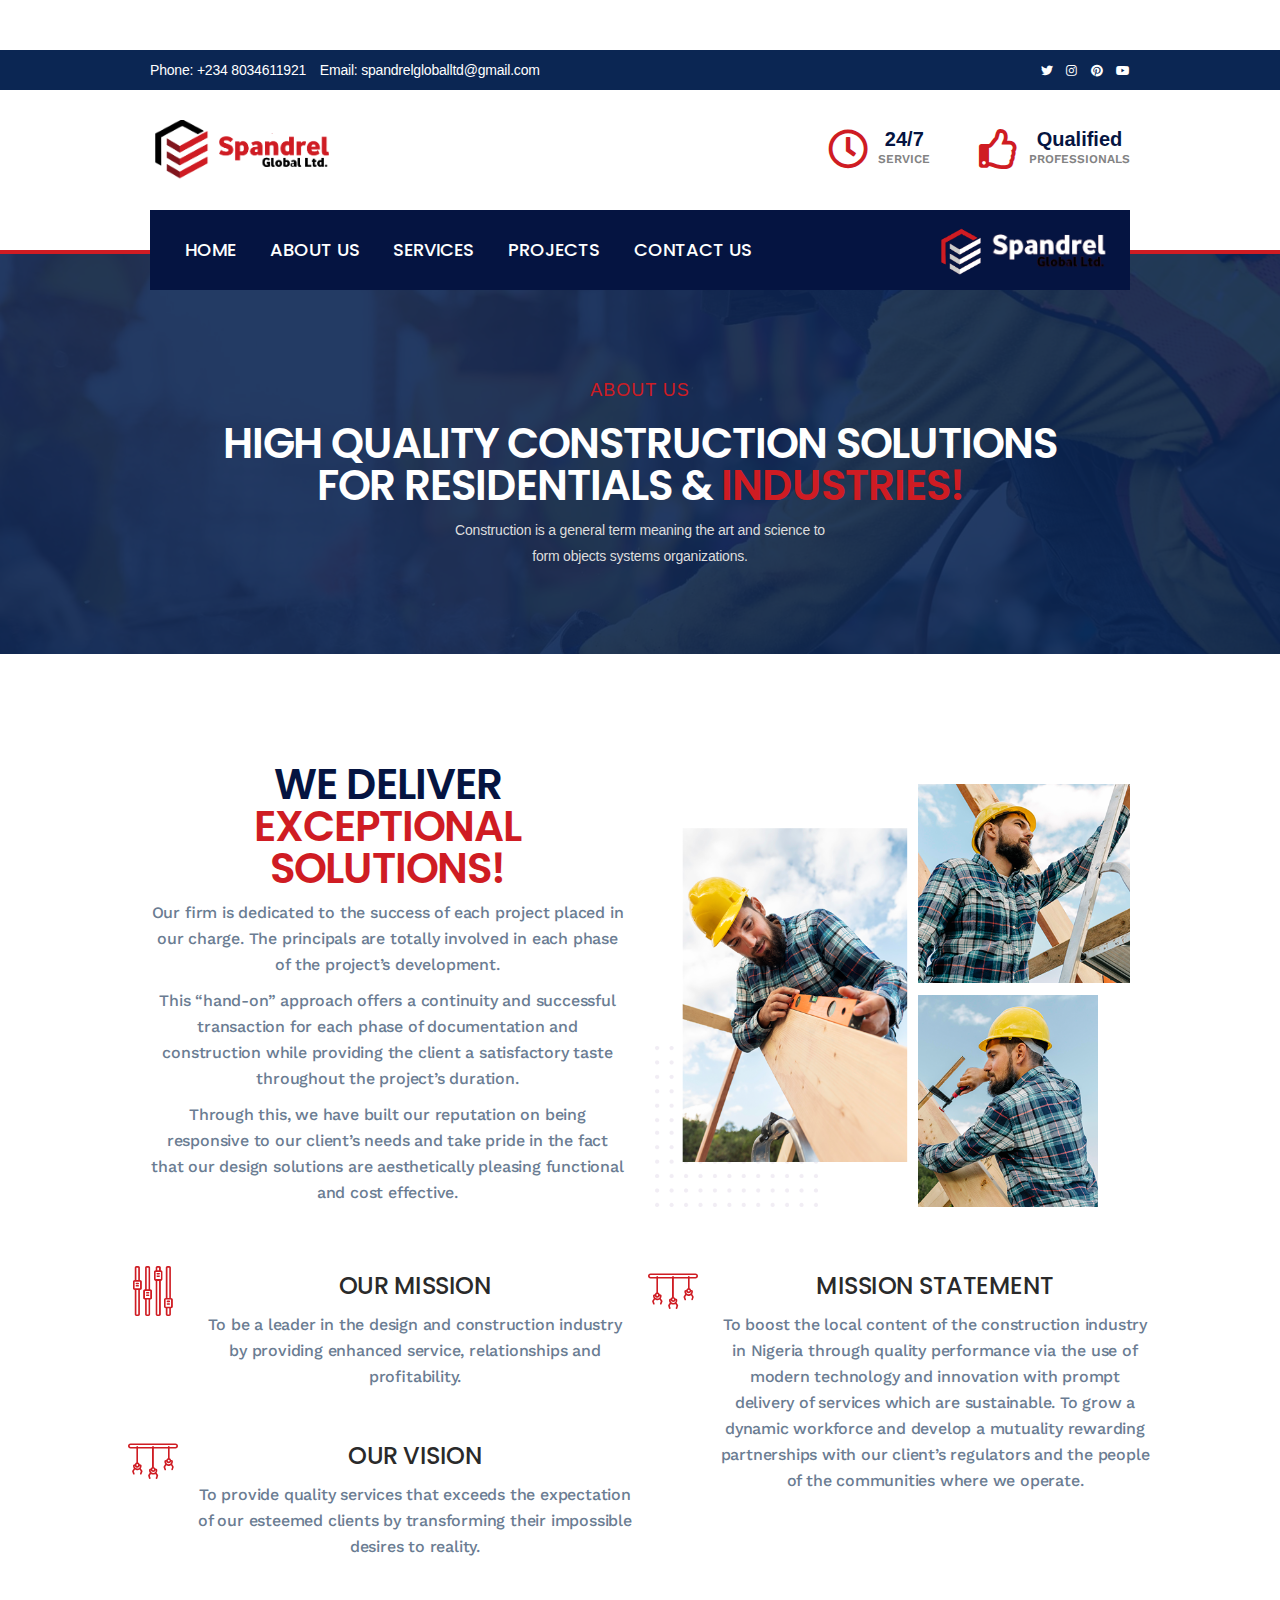
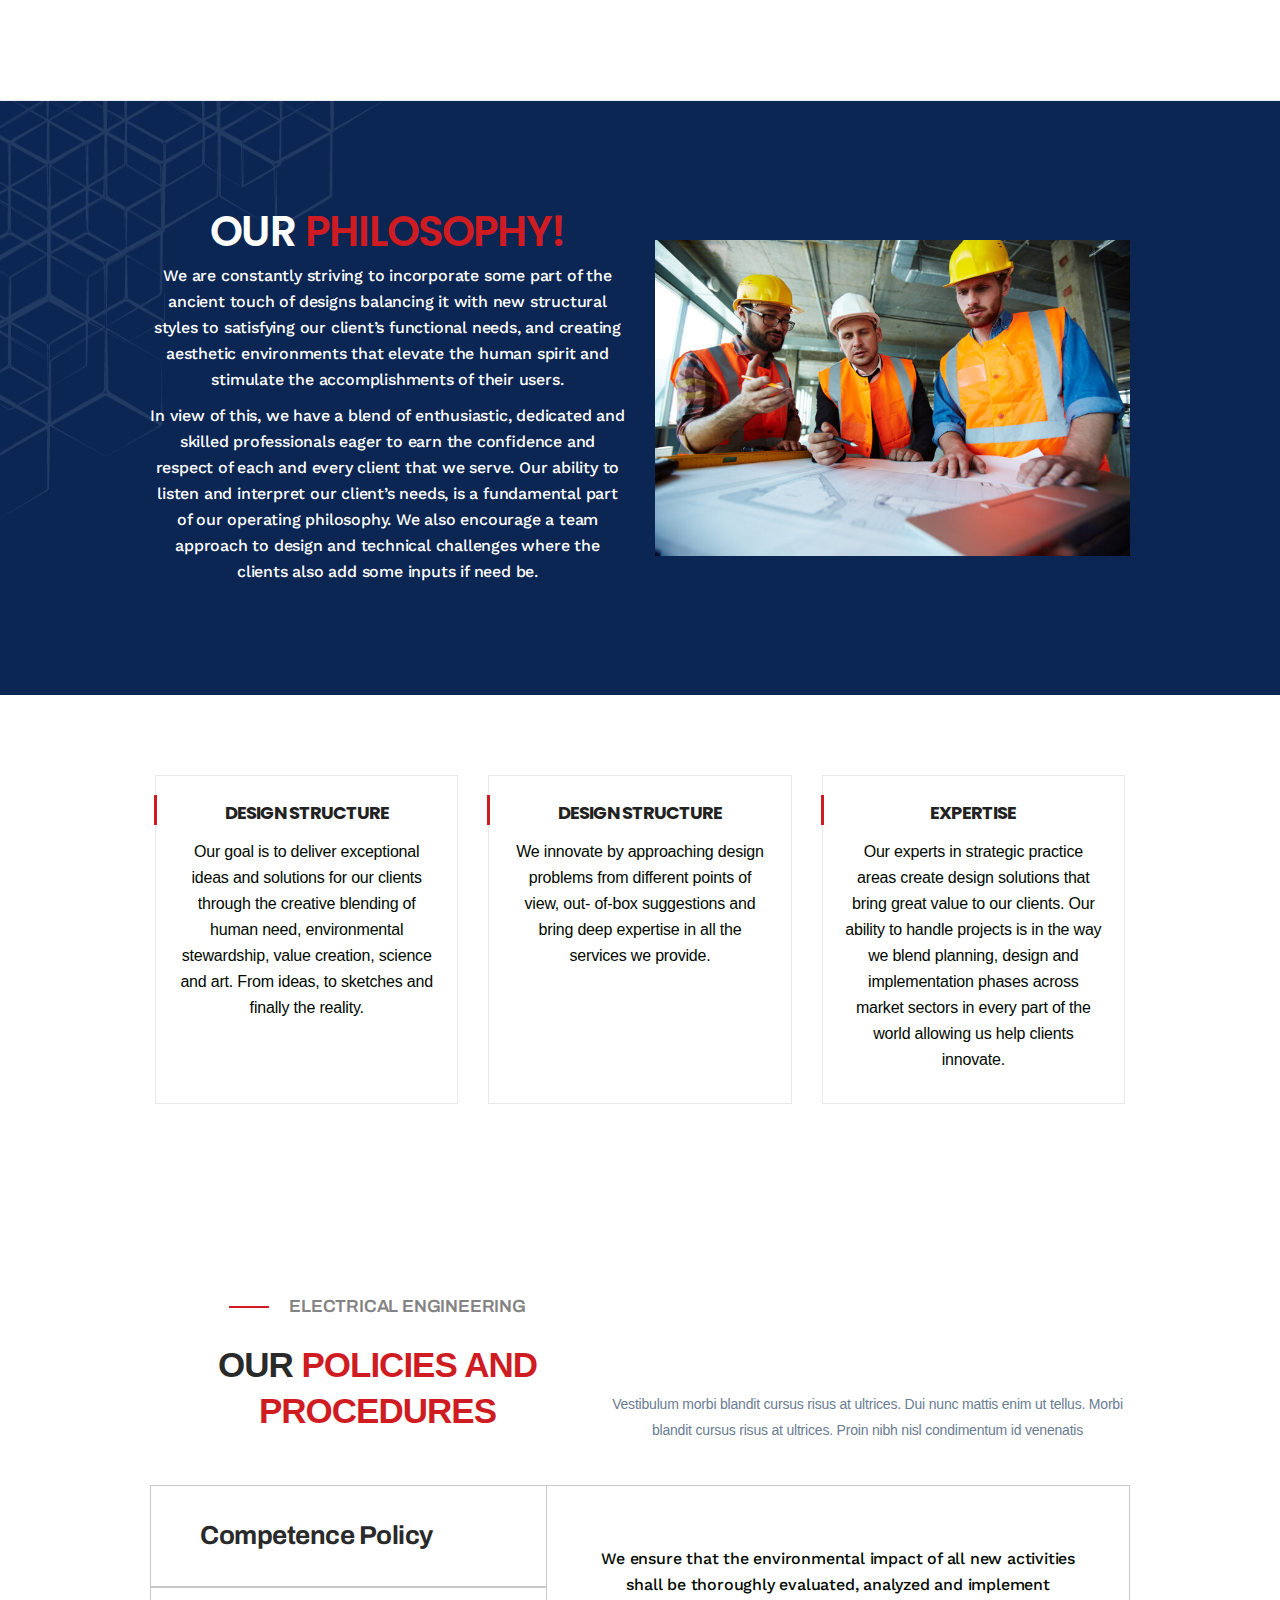
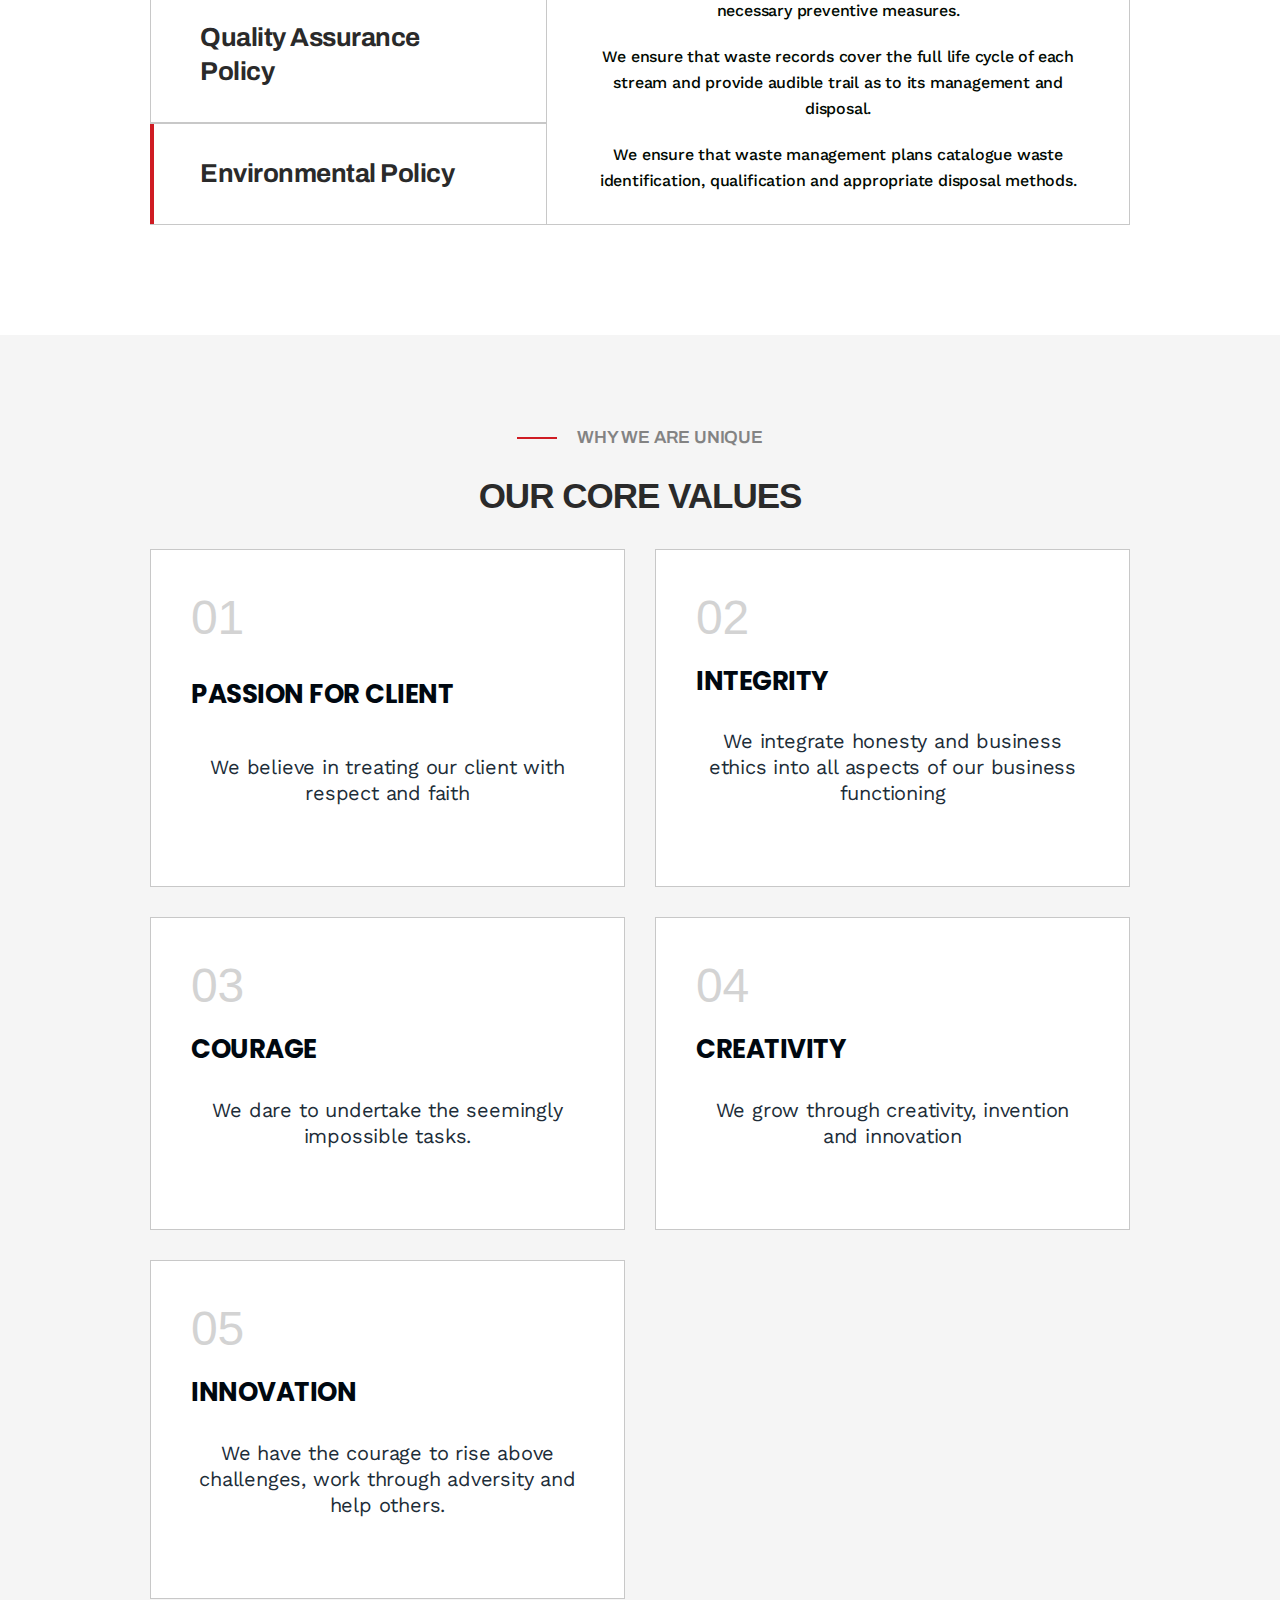
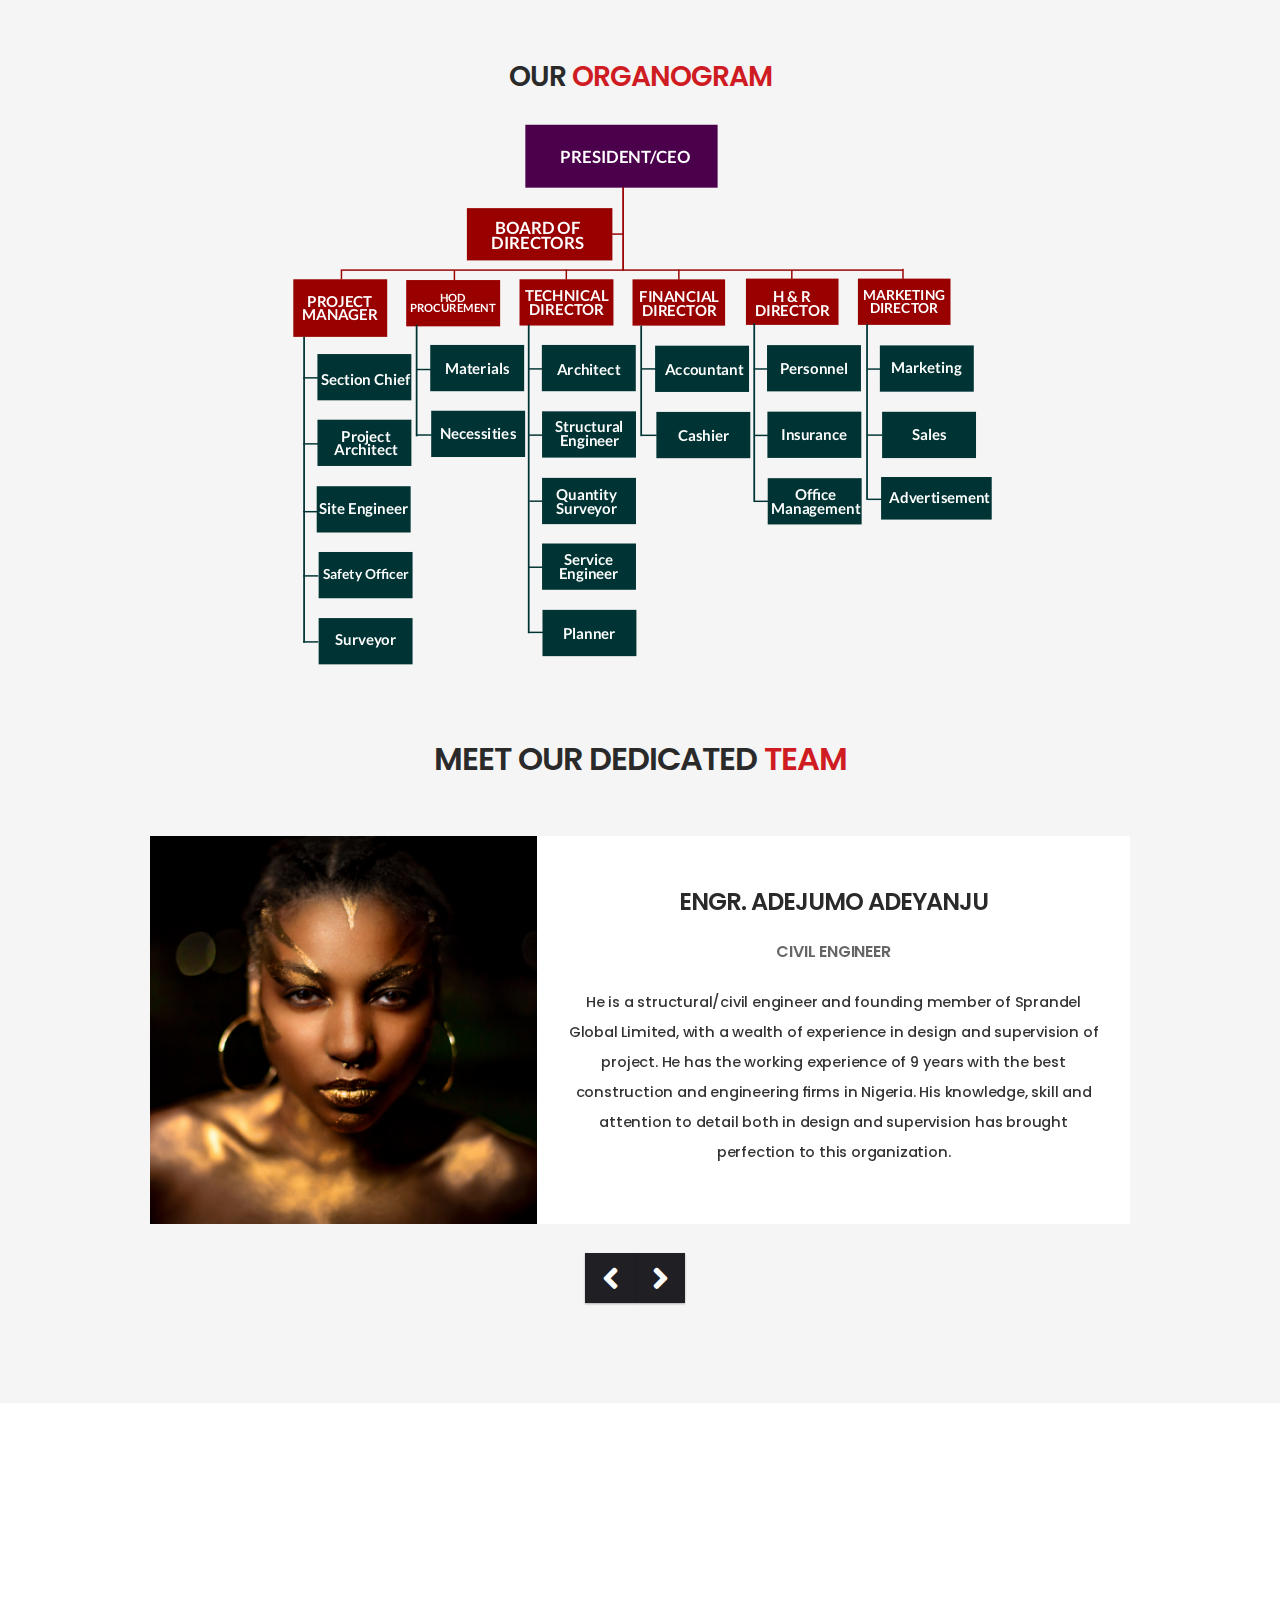
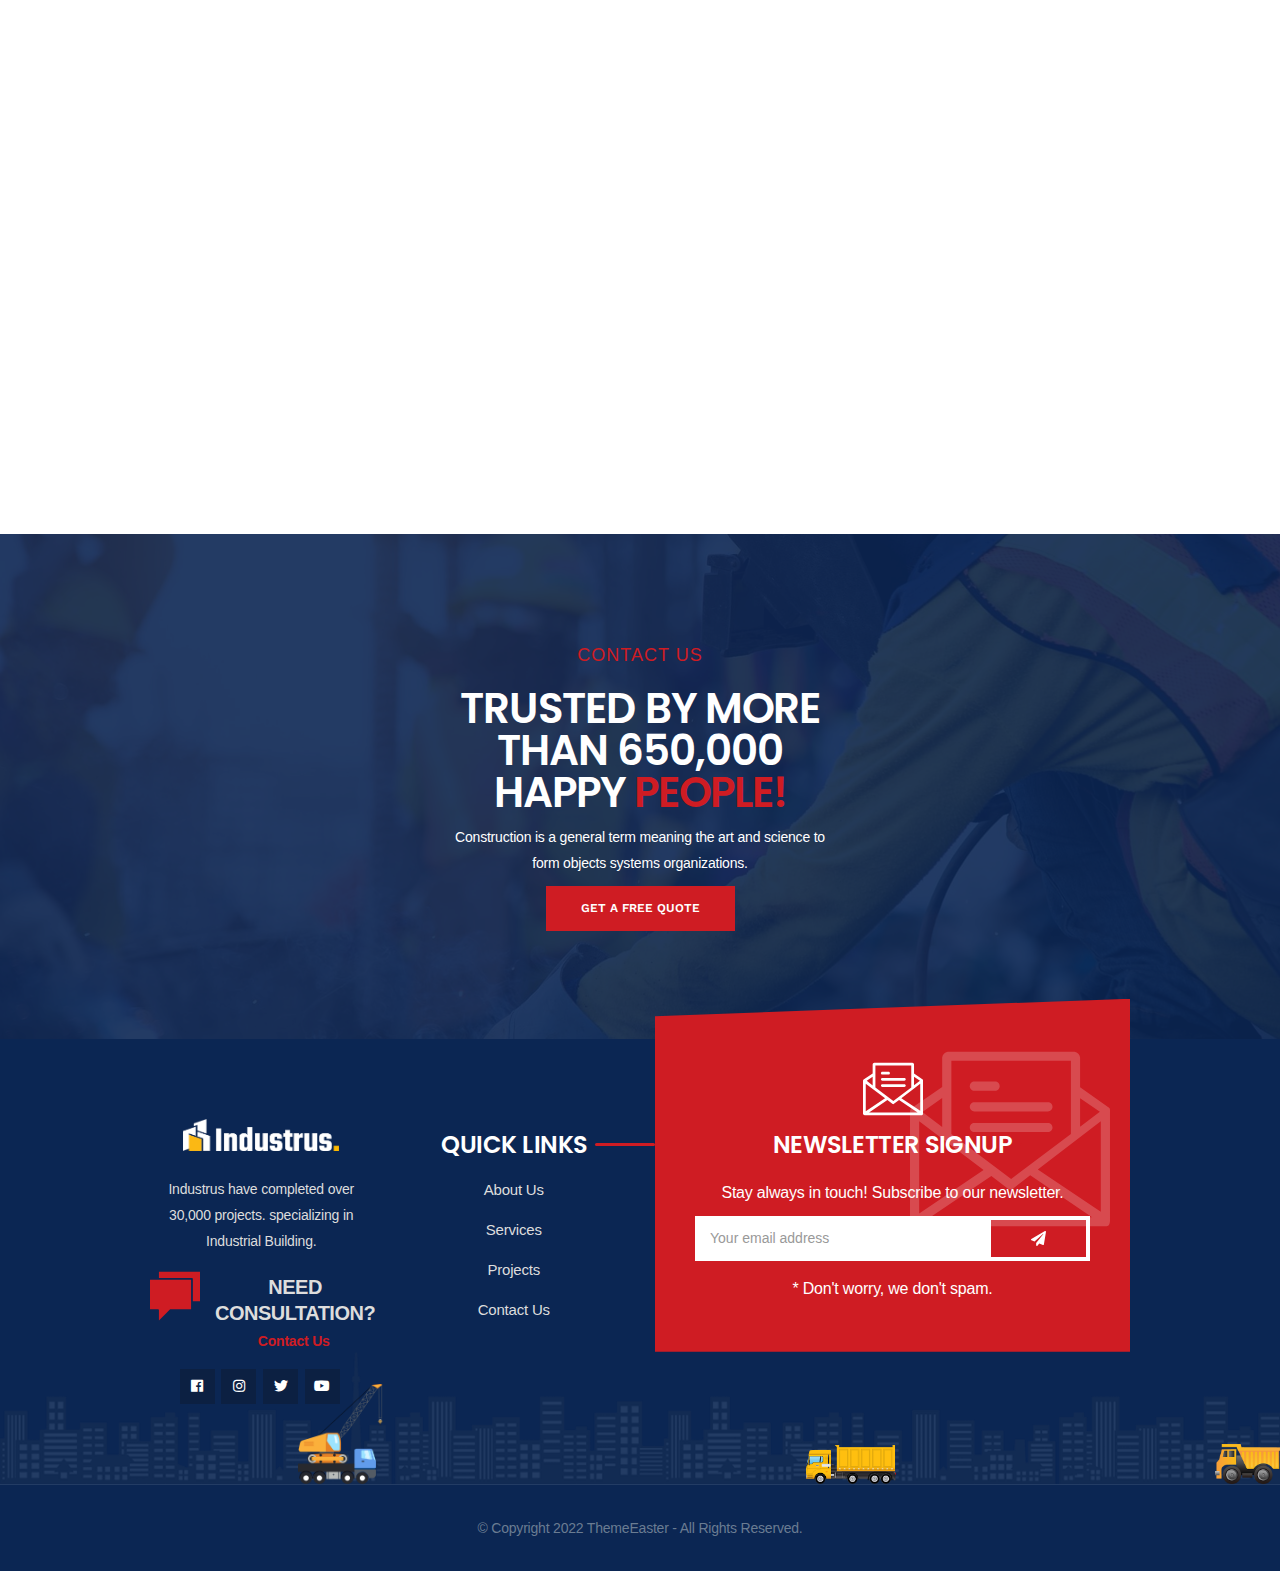
==== commit e453e5ed: "I have changed the favicon and title of each page and removed the search and CTA button in the navs " ====
--- a/about.html
+++ b/about.html
@@ -11,9 +11,8 @@
 		<meta name="description" content="Industrial Construction HTML5 Template">
         <meta name="author" content="ThemeEaster">
 
-        <title>Industrus | Industrial Construction HTML5 Template</title>
-
-		<link rel="shortcut icon" type="image/x-icon" href="assets/img/favicon.png">
+        <title>Spandrel Global Limited</title>
+		<link rel="shortcut icon" type="image/x-icon" href="assets/img/logos/Spandrel-logo-main.png">
 
         <link rel="stylesheet" href="assets/css/fontawesome.min.css">
         <link rel="stylesheet" href="assets/css/line-awesome.min.css">
@@ -109,9 +108,13 @@
                             </ul>
                         </div><!-- /.header-menu-wrap -->
                         <div class="header-right">
-                            <div class="search-icon dl-search-icon"><i class="fas fa-search"></i></div>
-                            <a class="header-btn" href="contact.html">Request Quote<span></span></a>
+                            <!--<div class="search-icon dl-search-icon"><i class="fas fa-search"></i></div>
+                            <a class="header-btn" href="contact.html">Request Quote<span></span></a>--.
                             <!-- Burger menu -->
+                            <a href="index.html">
+                                <img class="da-logo" src="assets/img/logos/nav-bg-logo-2.png" alt="Logo"/>
+                                <img class="da-logo-text" src="assets/img/logos/nav-bg-logo-text.png" alt="Logo"/>
+                            </a>
                             <div class="mobile-menu-icon">
                                 <div class="burger-menu">
                                     <div class="line-menu line-half first-line"></div>
@@ -725,8 +728,8 @@
                                         <svg height="448pt" viewBox="0 -5 448 447" width="448pt" xmlns="http://www.w3.org/2000/svg"><path d="m448 264.5v-264h-368v56h296c4.417969 0 8 3.582031 8 8v200zm0 0"></path><path d="m178.34375 338.84375c1.5-1.5 3.535156-2.34375 5.65625-2.34375h184v-264h-368v264h72c4.417969 0 8 3.582031 8 8v92.6875zm0 0"></path></svg>
                                     </div>
                                     <div class="footer-icon-info">
-                                        <h3>Need Free Consultation?</h3>
-                                        <a href="#">Book Schedule?</a>
+                                        <h3>Need Consultation?</h3>
+                                        <a href="#">Contact Us</a>
                                     </div>
                                     <ul class="footer-social">
                                         <li><a href="#"><i class="fab fa-facebook-f"></i></a></li>
@@ -737,37 +740,21 @@
                                 </div>
                             </div>
                         </div>
-                        <div class="col-lg-2 col-md-6 sm-padding">
-                            <div class="footer-content">
-                                <div class="footer-header">
-                                <h3>Information</h3>
-                                </div>
-                                <ul class="footer-list">
-                                    <li><a href="#">Community</a></li>
-                                    <li><a href="#">About Us</a></li>
-                                    <li><a href="#">Become an affiliate</a></li>
-                                    <li><a href="#">Help Center</a></li>
-                                </ul>
-                            </div>
-                        </div>
                         <div class="col-lg-3 col-md-6 sm-padding">
                             <div class="footer-content">
                                 <div class="footer-header">
-                                <h3>Recent Post</h3>
-                                </div>
-                                <ul class="thumb-post">
-                                    <li>
-                                        <img src="assets/img/post-1-120x120.jpg" alt="post">
-                                        <a href="blog-deatils.html">Industrial Factory Building Equipment<span>SEPTEMBER 21, 2020</span></a>
-                                    </li>
-                                    <li>
-                                        <img src="assets/img/post-2-120x120.jpg" alt="post">
-                                        <a href="blog-deatils.html">The Evolution Of Construction<span>SEPTEMBER 21, 2020</span></a>
-                                    </li>
+                                <h3>Quick Links</h3>
+                                </div>
+                                <ul class="footer-list">
+                                    <li><a href="about.html#">About Us</a></li>
+                                    <li><a href="services.html#">Services</a></li>
+                                    <li><a href="projects.html#">Projects</a></li>
+                                    <li><a href="index.html#contacts">Contact Us</a></li>
                                 </ul>
                             </div>
                         </div>
-                        <div class="col-lg-4 col-md-6 sm-padding">
+                        
+                        <div class="col-lg-6 col-md-6 sm-padding">
                             <div class="subscribe-widget">
                                 <div class="sub-content">
                                     <div class="sub-icon">
@@ -793,7 +780,7 @@
             </div>
             <div class="footer-bottom text-center">
                 <div class="container">
-                    <p>© Copyright 2021 Spandrel - All Rights Reserved.</p>
+                    <p>© Copyright 2022 ThemeEaster - All Rights Reserved.</p>
                 </div>
             </div>
         </footer><!-- ./ footer-section -->
--- a/assets/css/main.css
+++ b/assets/css/main.css
@@ -3637,4 +3637,18 @@
     font-size: 28px;
     padding-top: 10px;
     padding-bottom: 10px;
+}
+
+html {
+    scroll-behavior: smooth;
+}
+
+.da-logo {
+    width: 50px;
+    height: auto;
+}
+
+.da-logo-text {
+    width: 120px;
+    height: auto;
 }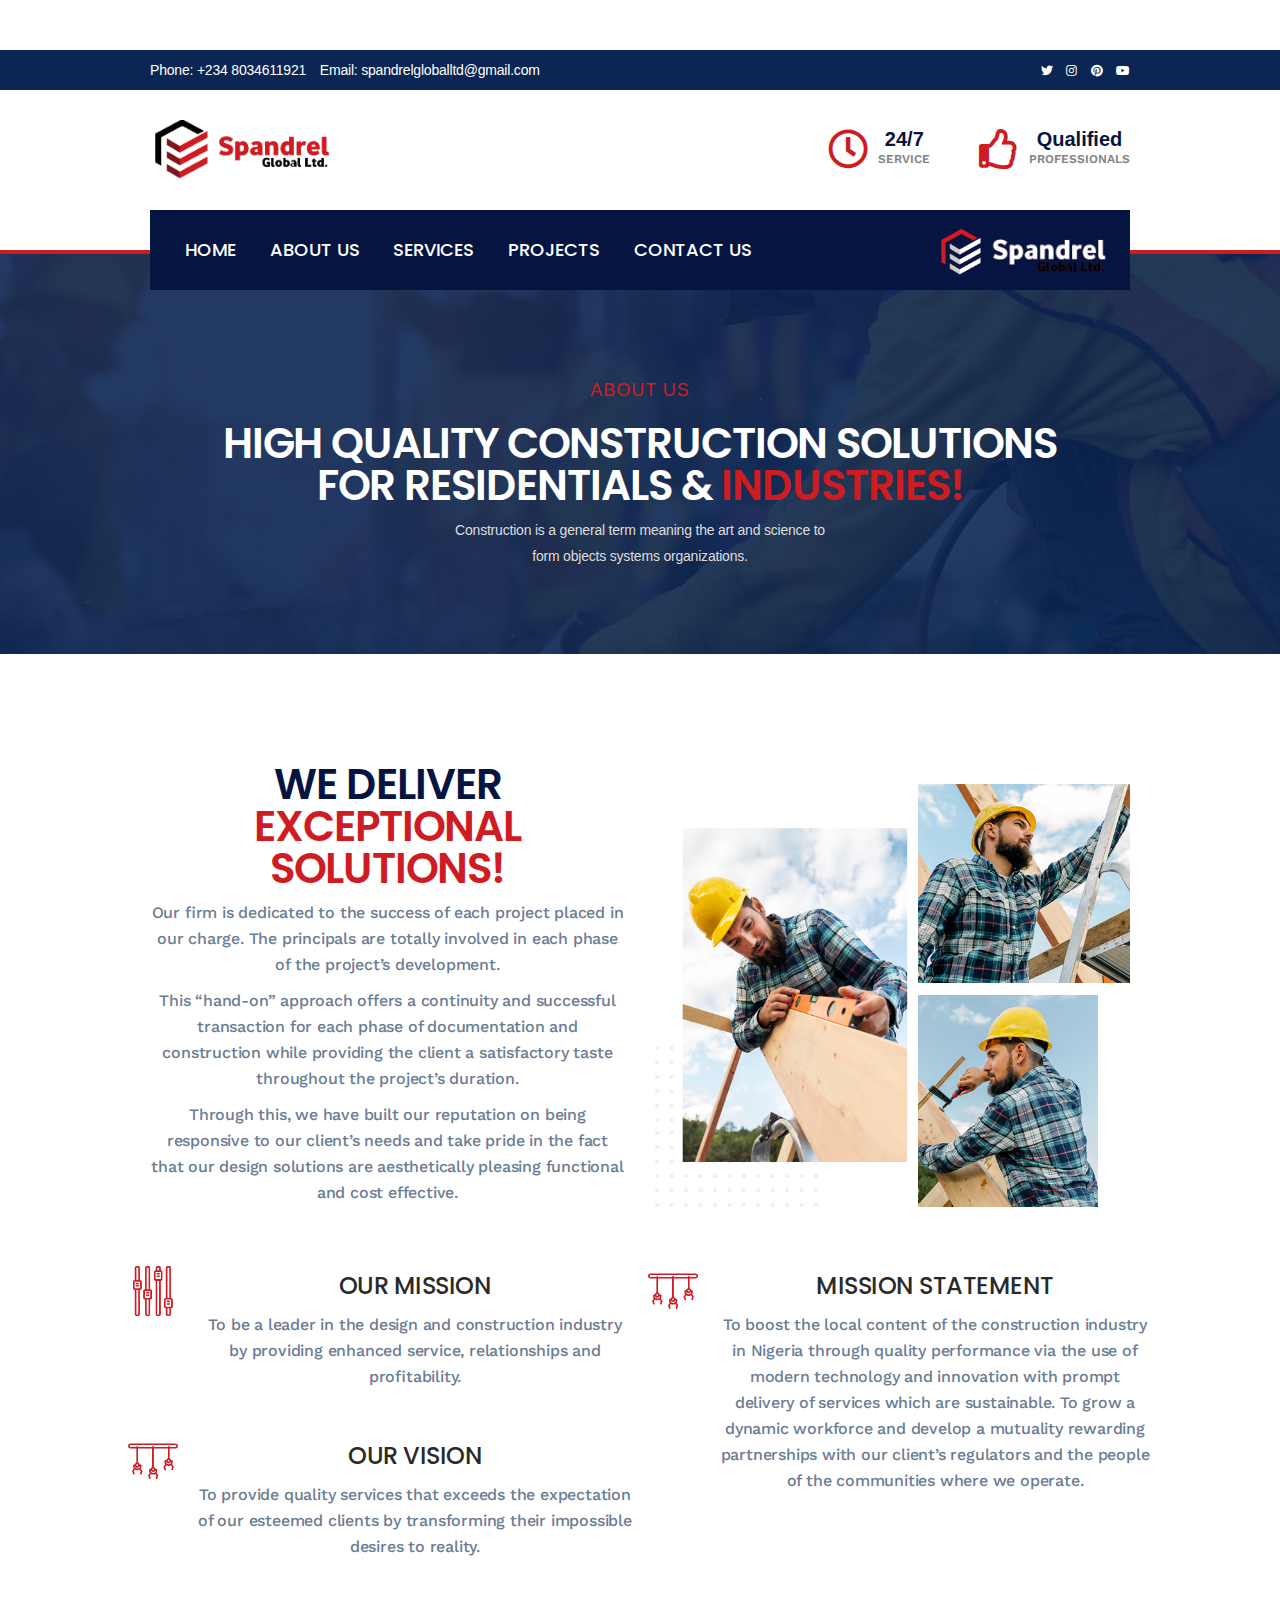
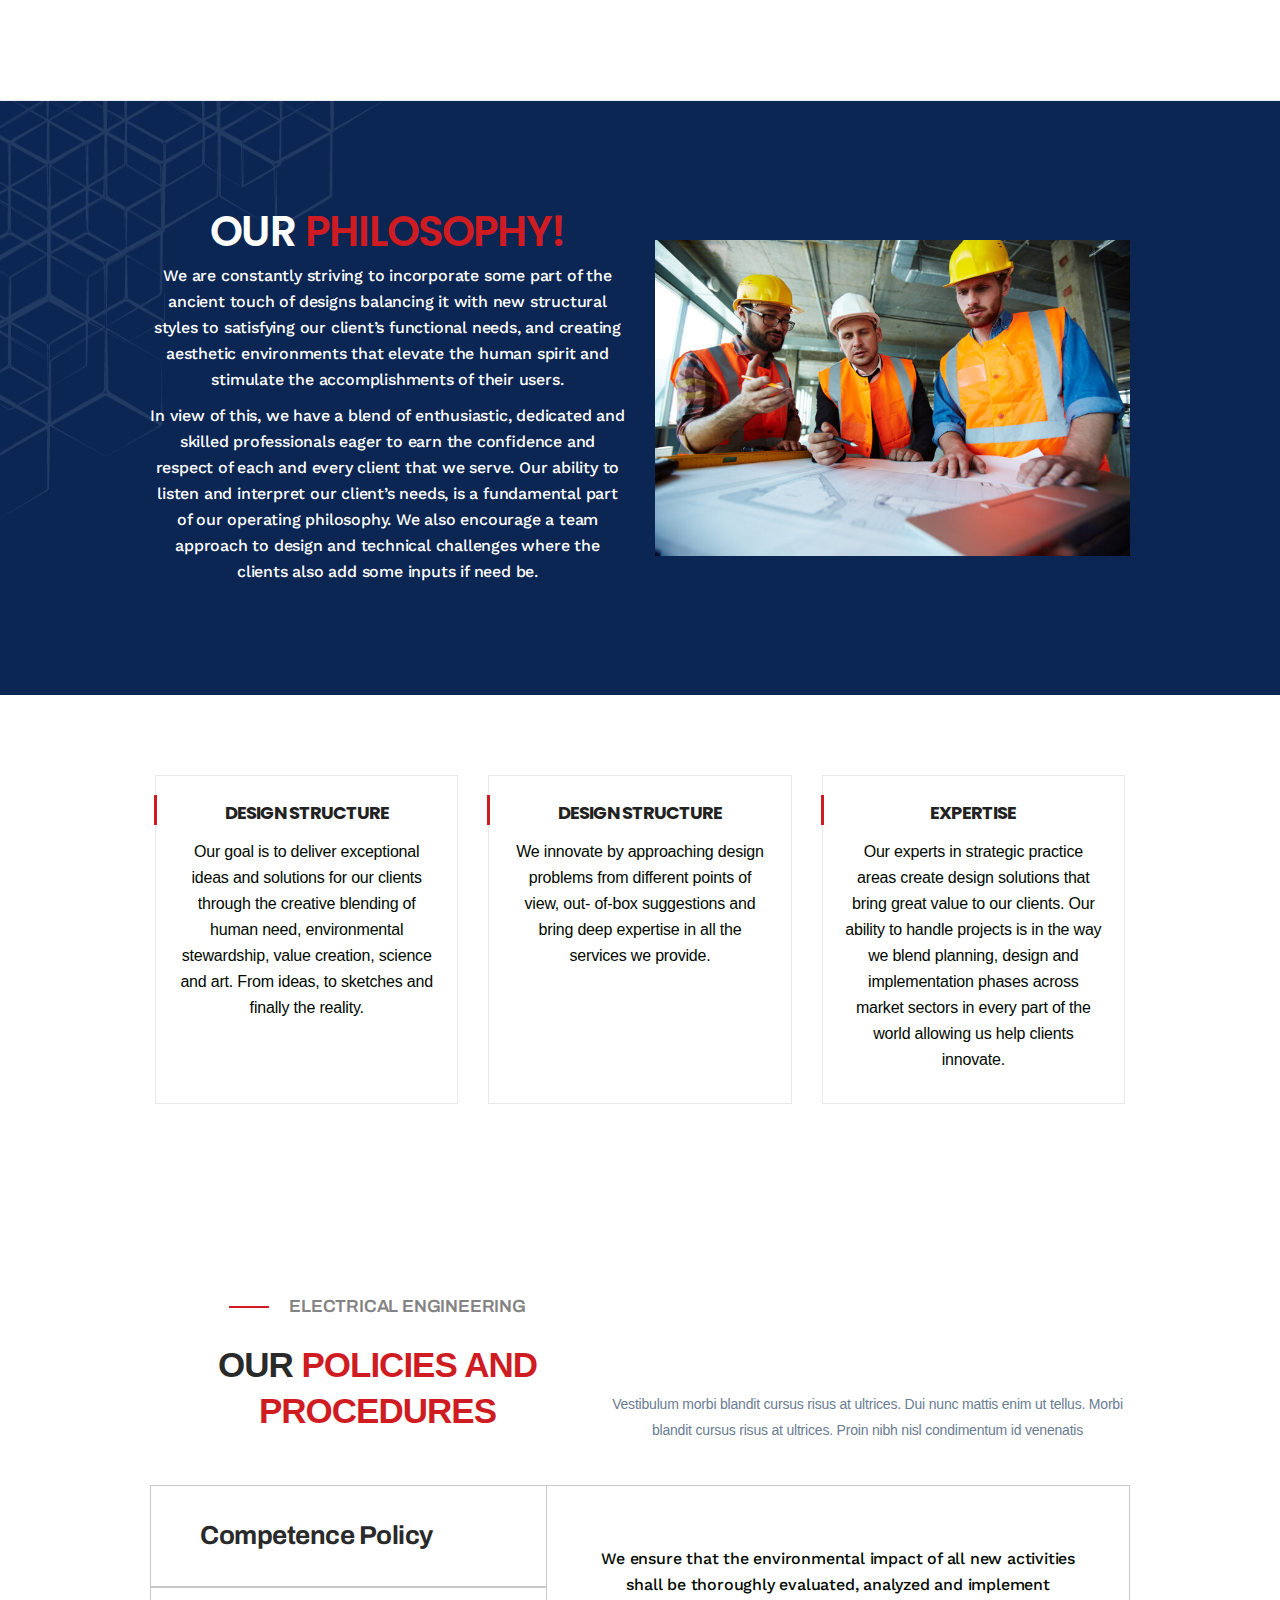
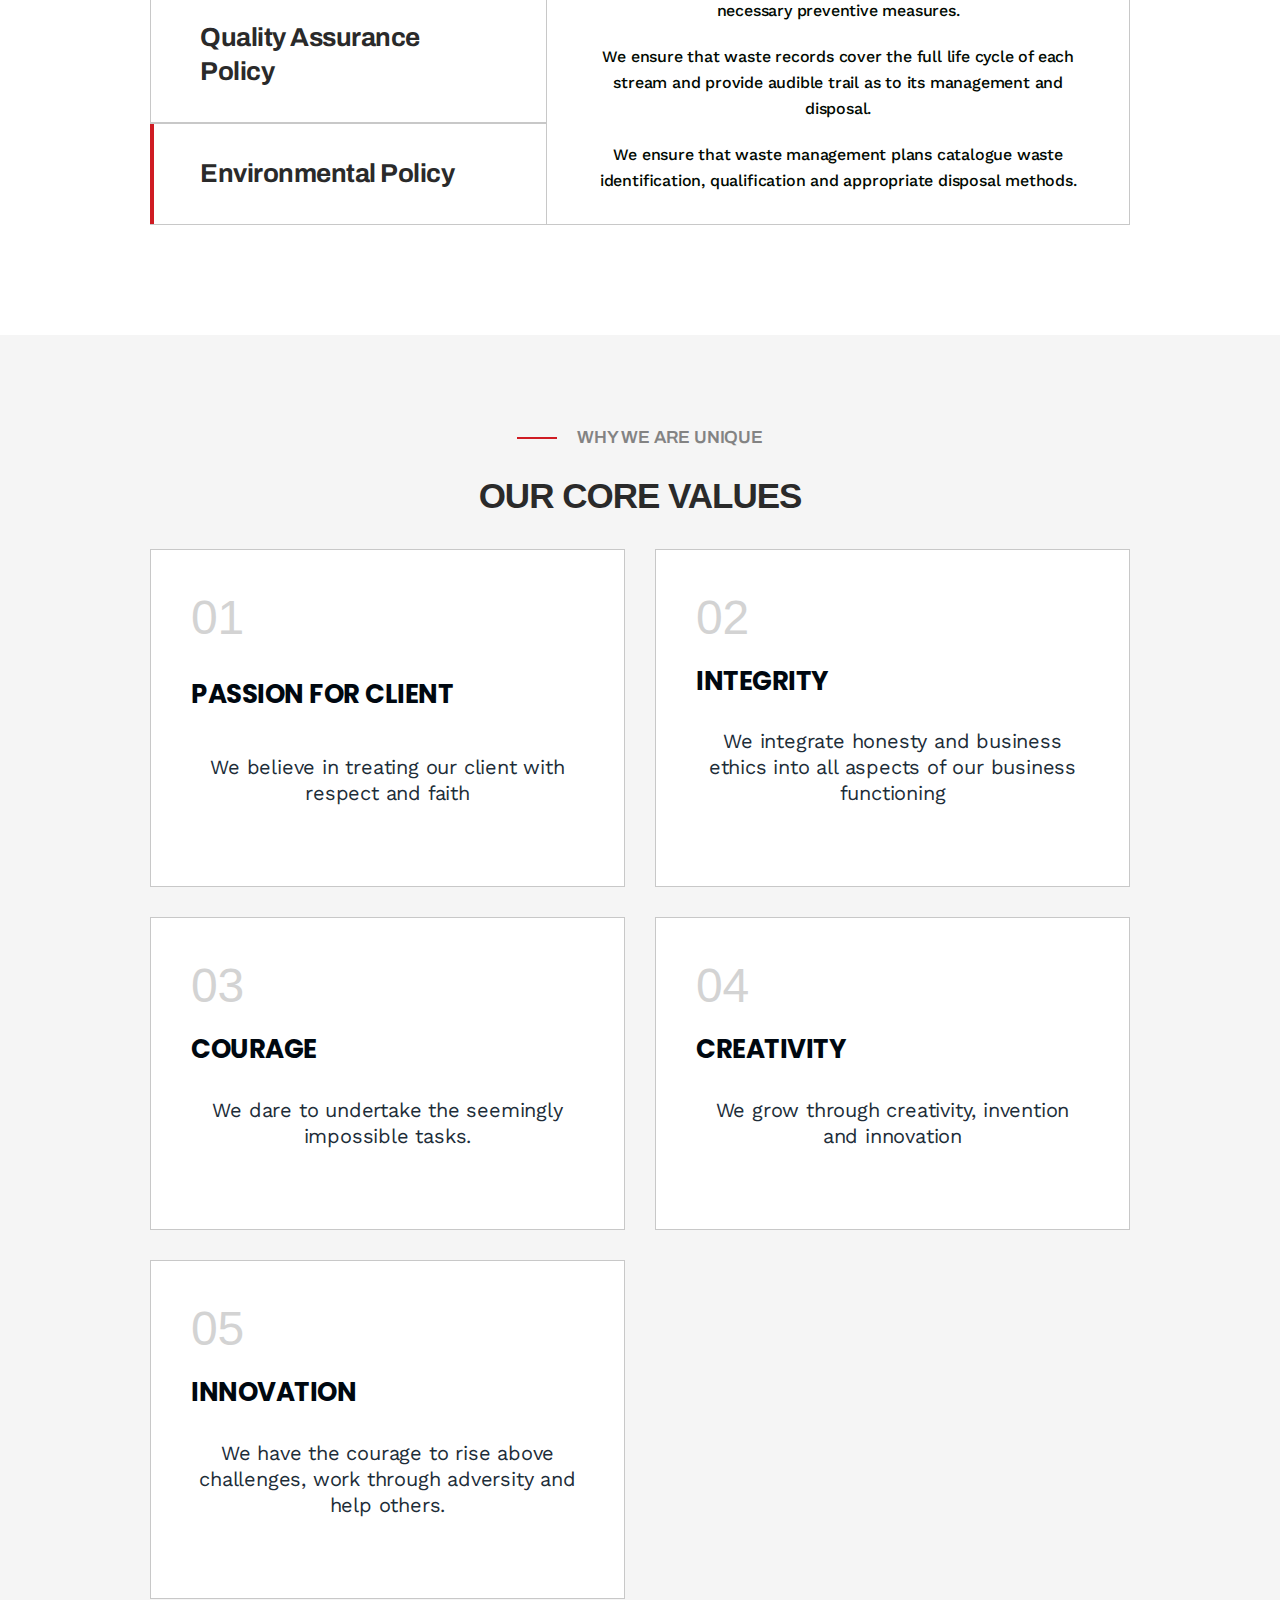
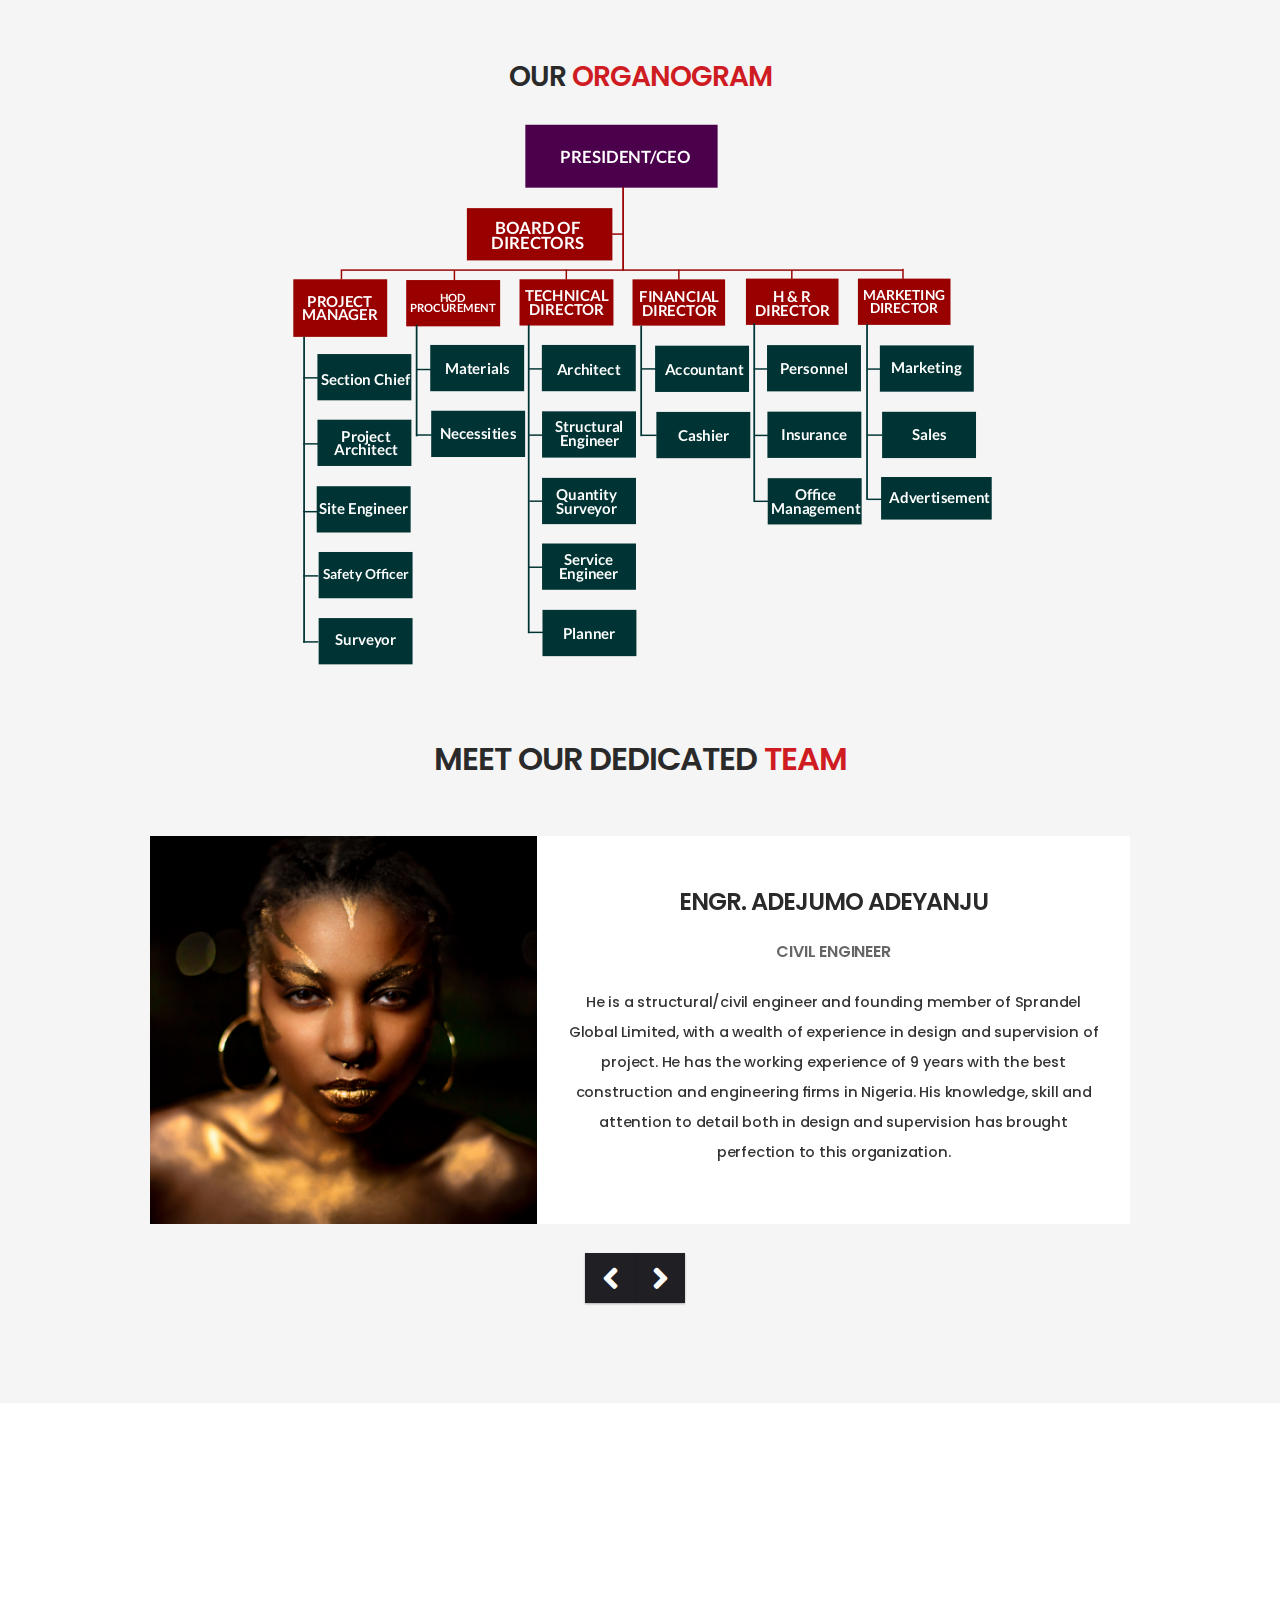
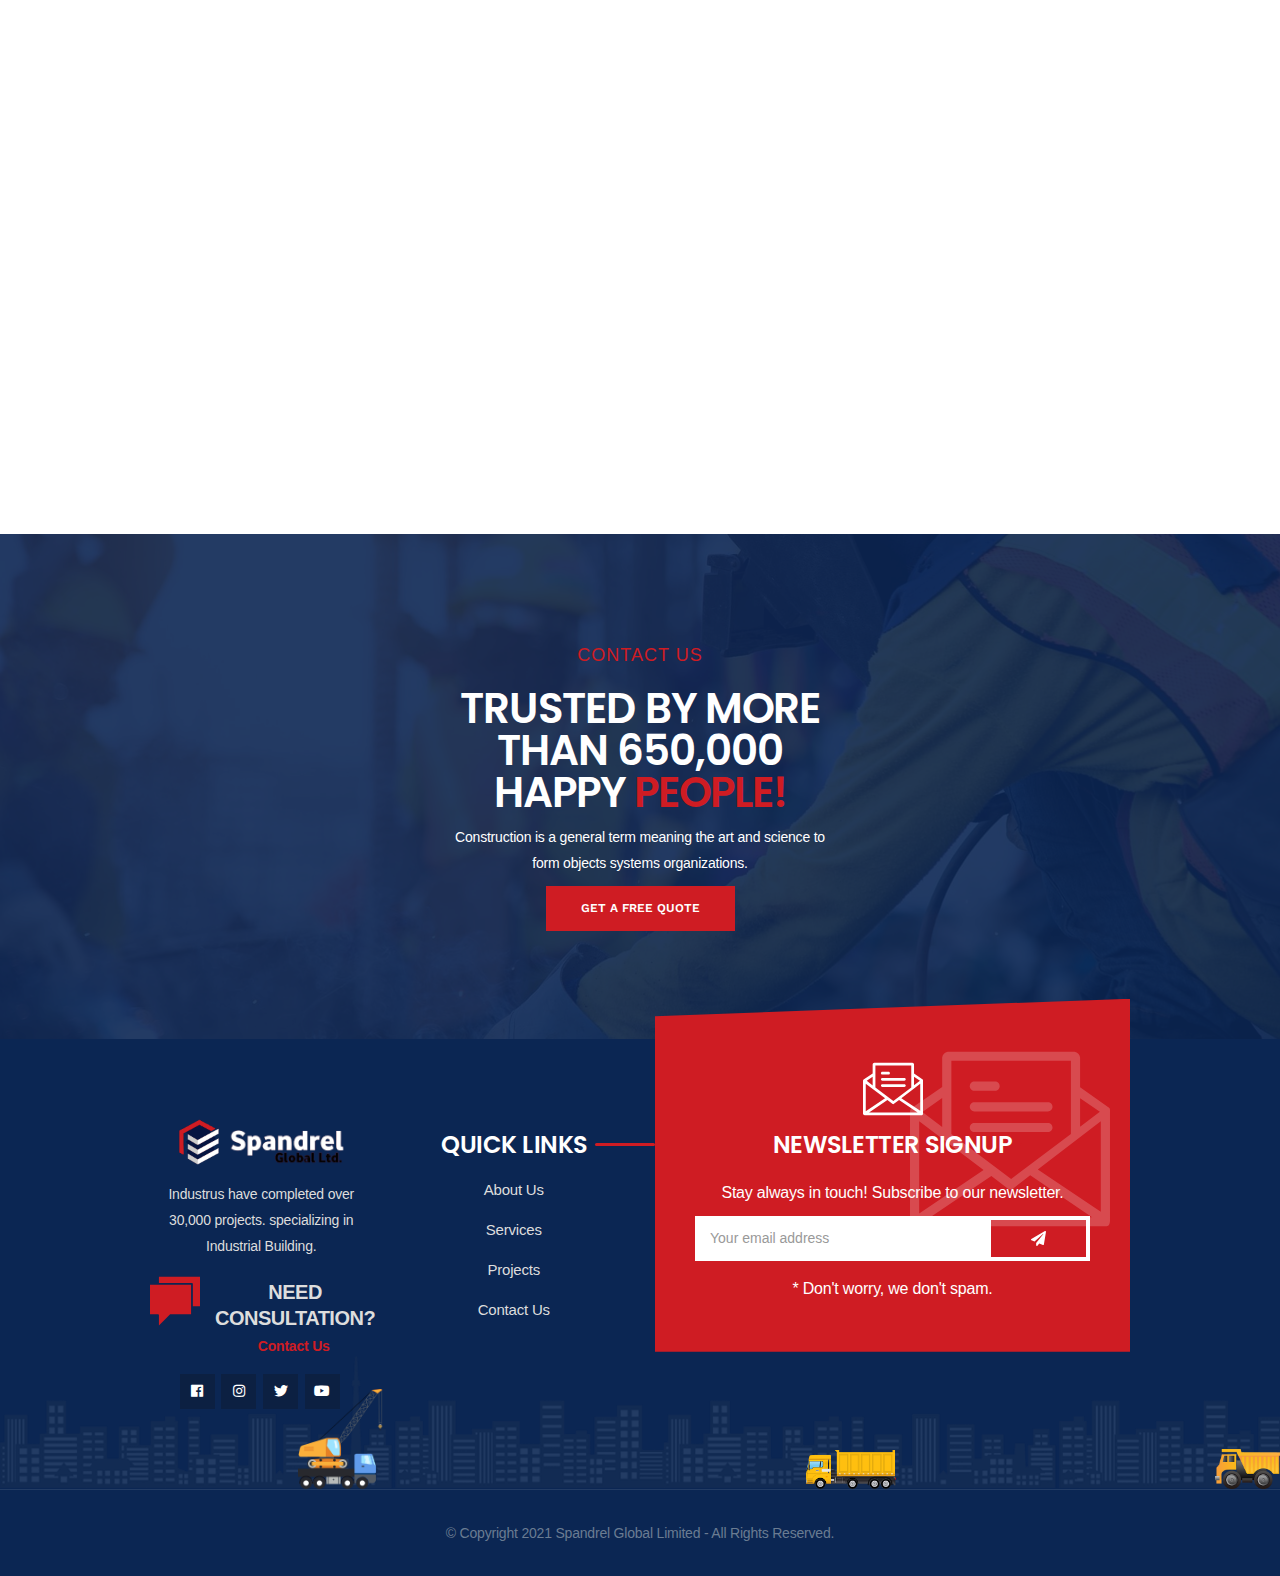
==== commit 62d67d3c: "Changed the logo on the footer." ====
--- a/about.html
+++ b/about.html
@@ -721,7 +721,10 @@
                     <div class="row">
                         <div class="col-lg-3 col-md-6 sm-padding">
                             <div class="footer-content">
-                                <img class="logo" src="assets/img/logo-light.png" alt="logo">
+                                <a href="index.html">
+                                    <img class="da-logo" src="assets/img/logos/nav-bg-logo-2.png" alt="Logo"/>
+                                    <img class="da-logo-text" src="assets/img/logos/nav-bg-logo-text.png" alt="Logo"/>
+                                </a>
                                 <p>Industrus have completed over <br> 30,000 projects. specializing in <br>Industrial Building.</p>
                                 <div class="footer-icon-content">
                                     <div class="footer-icon">
@@ -780,7 +783,7 @@
             </div>
             <div class="footer-bottom text-center">
                 <div class="container">
-                    <p>© Copyright 2022 ThemeEaster - All Rights Reserved.</p>
+                    <p>© Copyright 2021 Spandrel Global Limited - All Rights Reserved.</p>
                 </div>
             </div>
         </footer><!-- ./ footer-section -->
--- a/assets/css/main.css
+++ b/assets/css/main.css
@@ -3649,6 +3649,7 @@
 }
 
 .da-logo-text {
+    margin-top: 10px;
     width: 120px;
     height: auto;
 }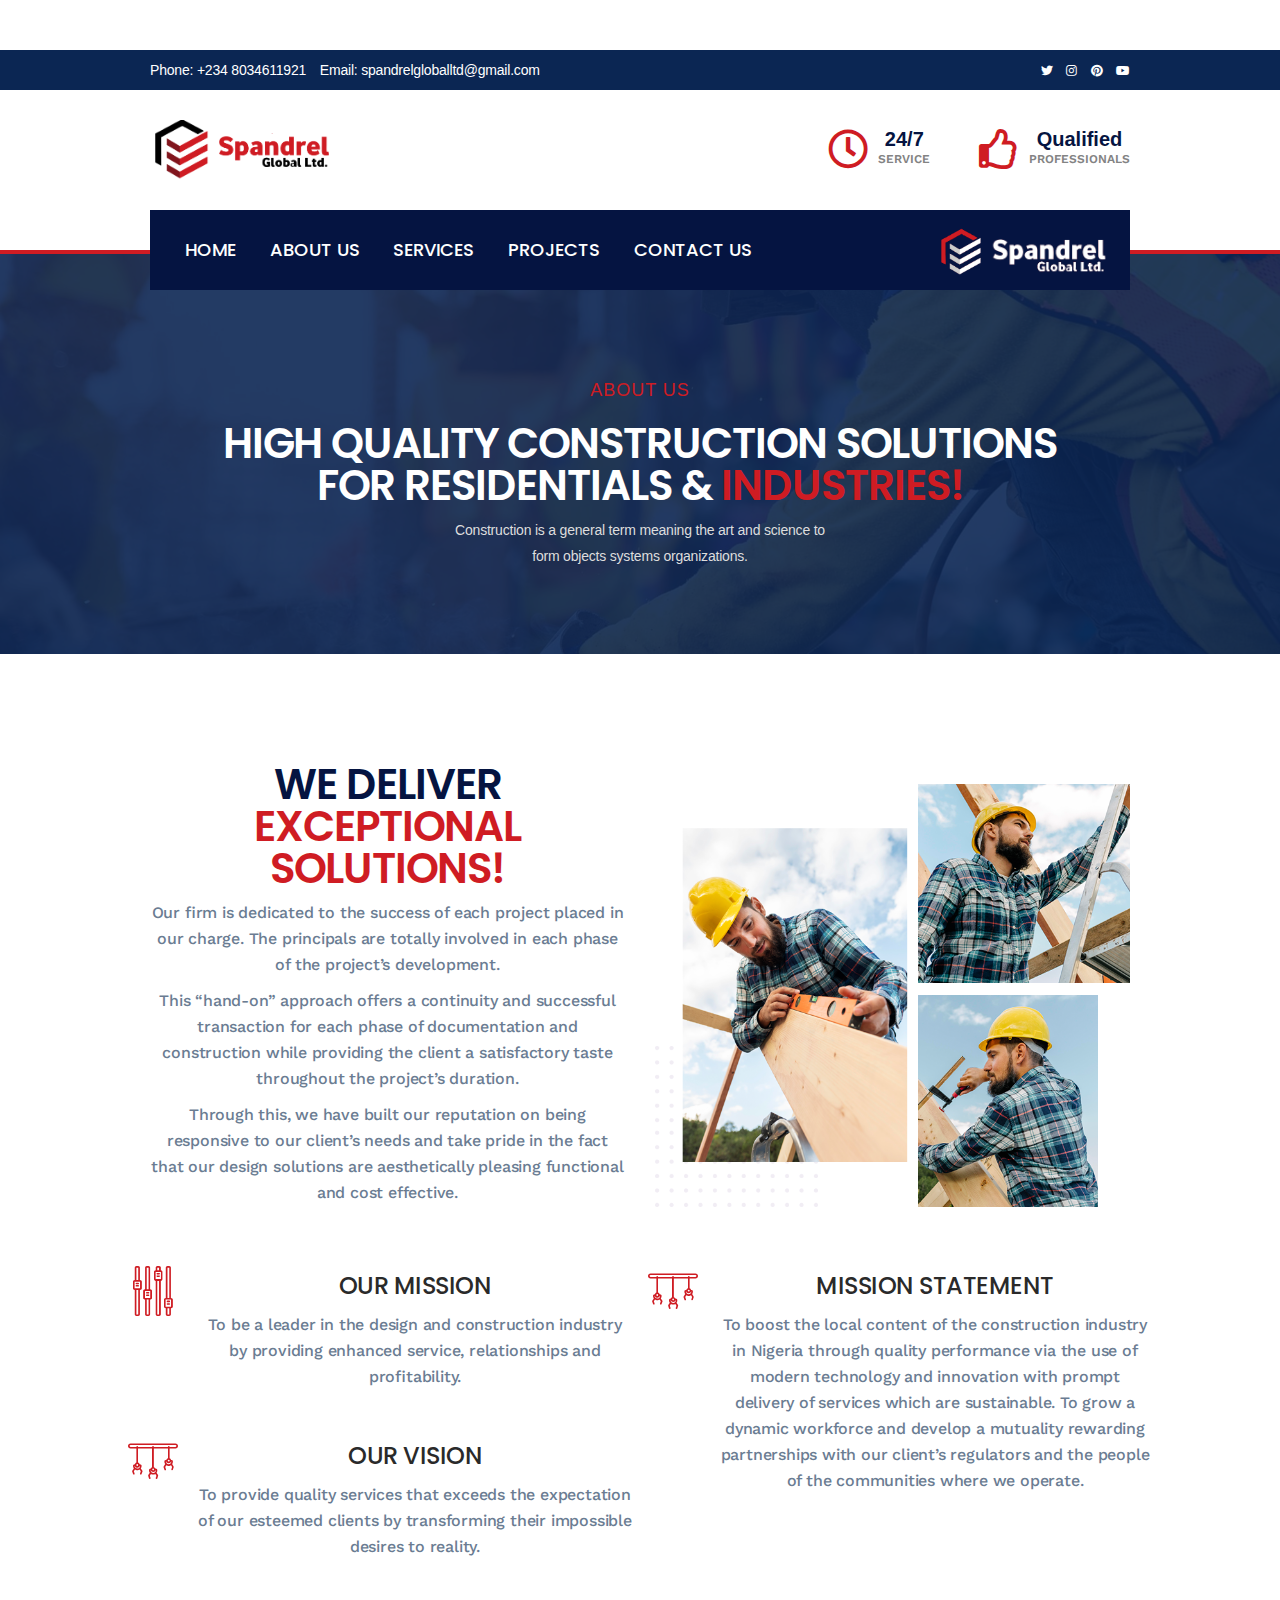
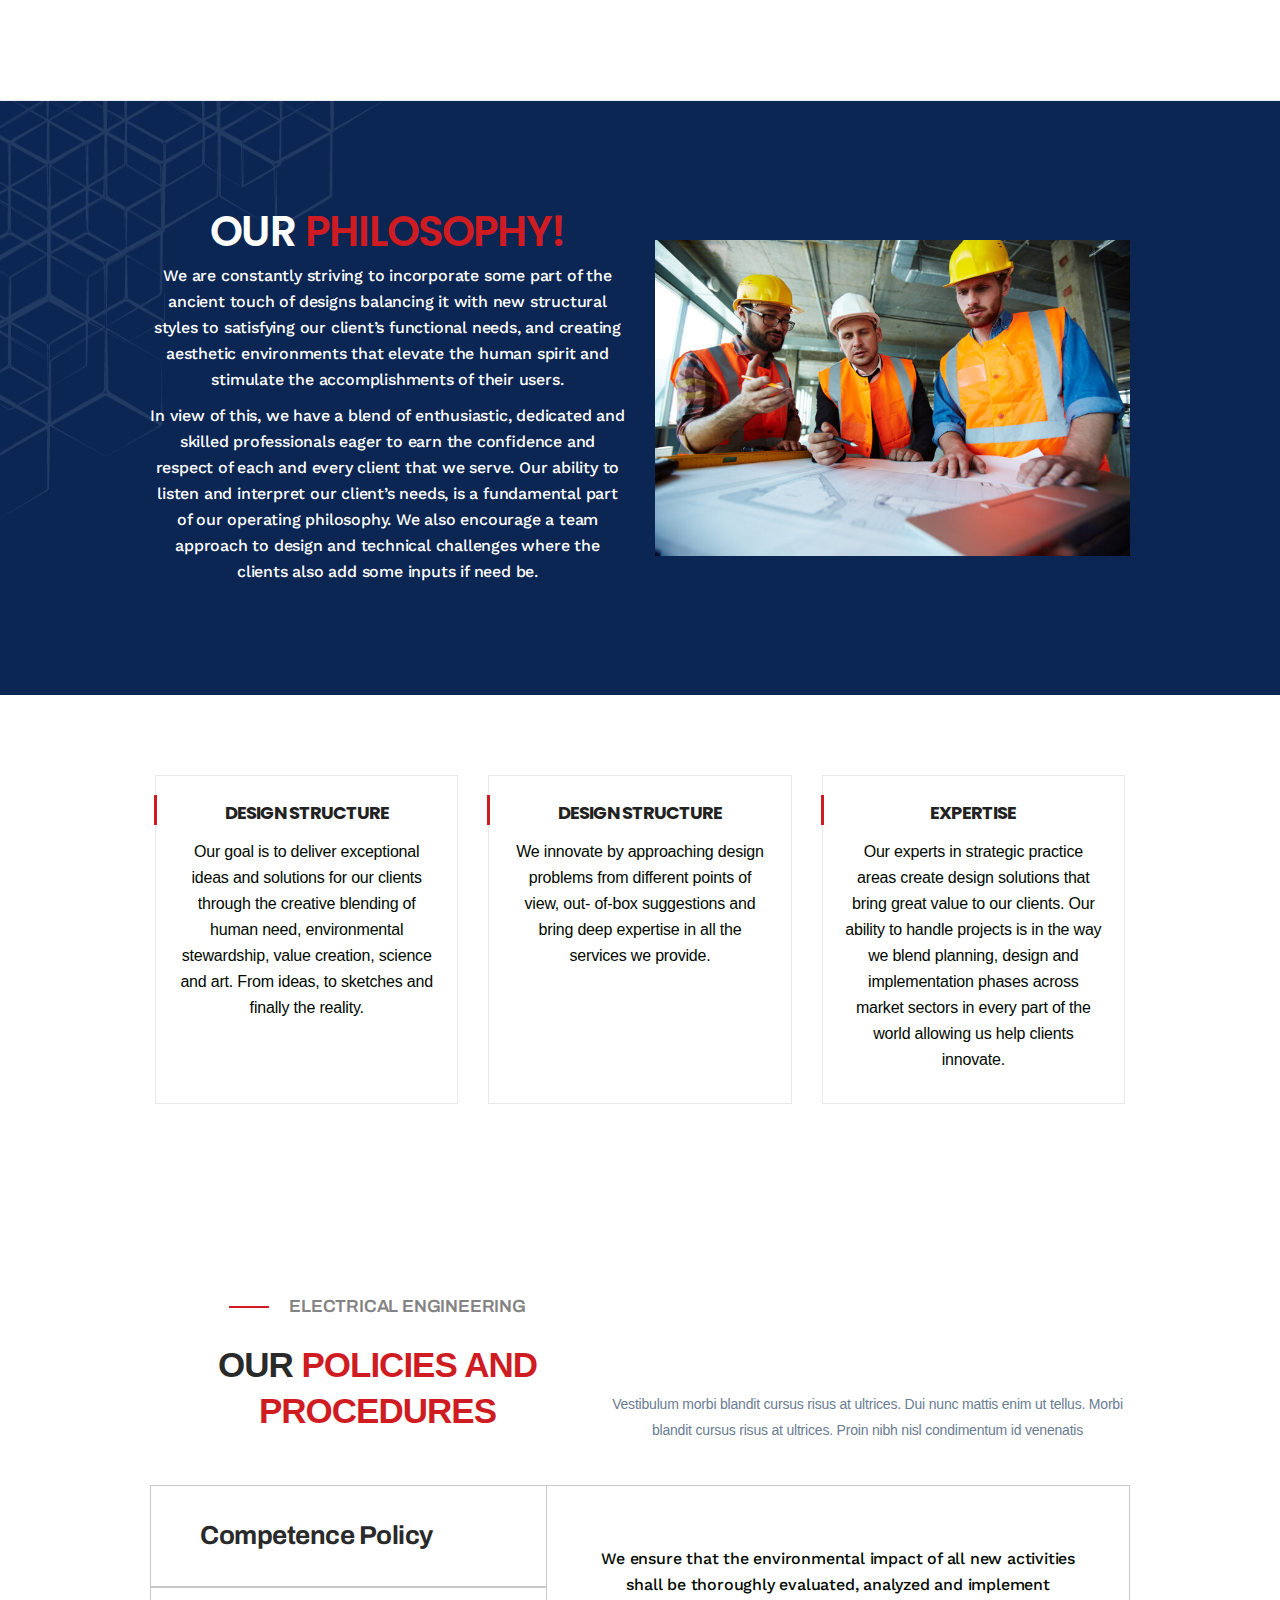
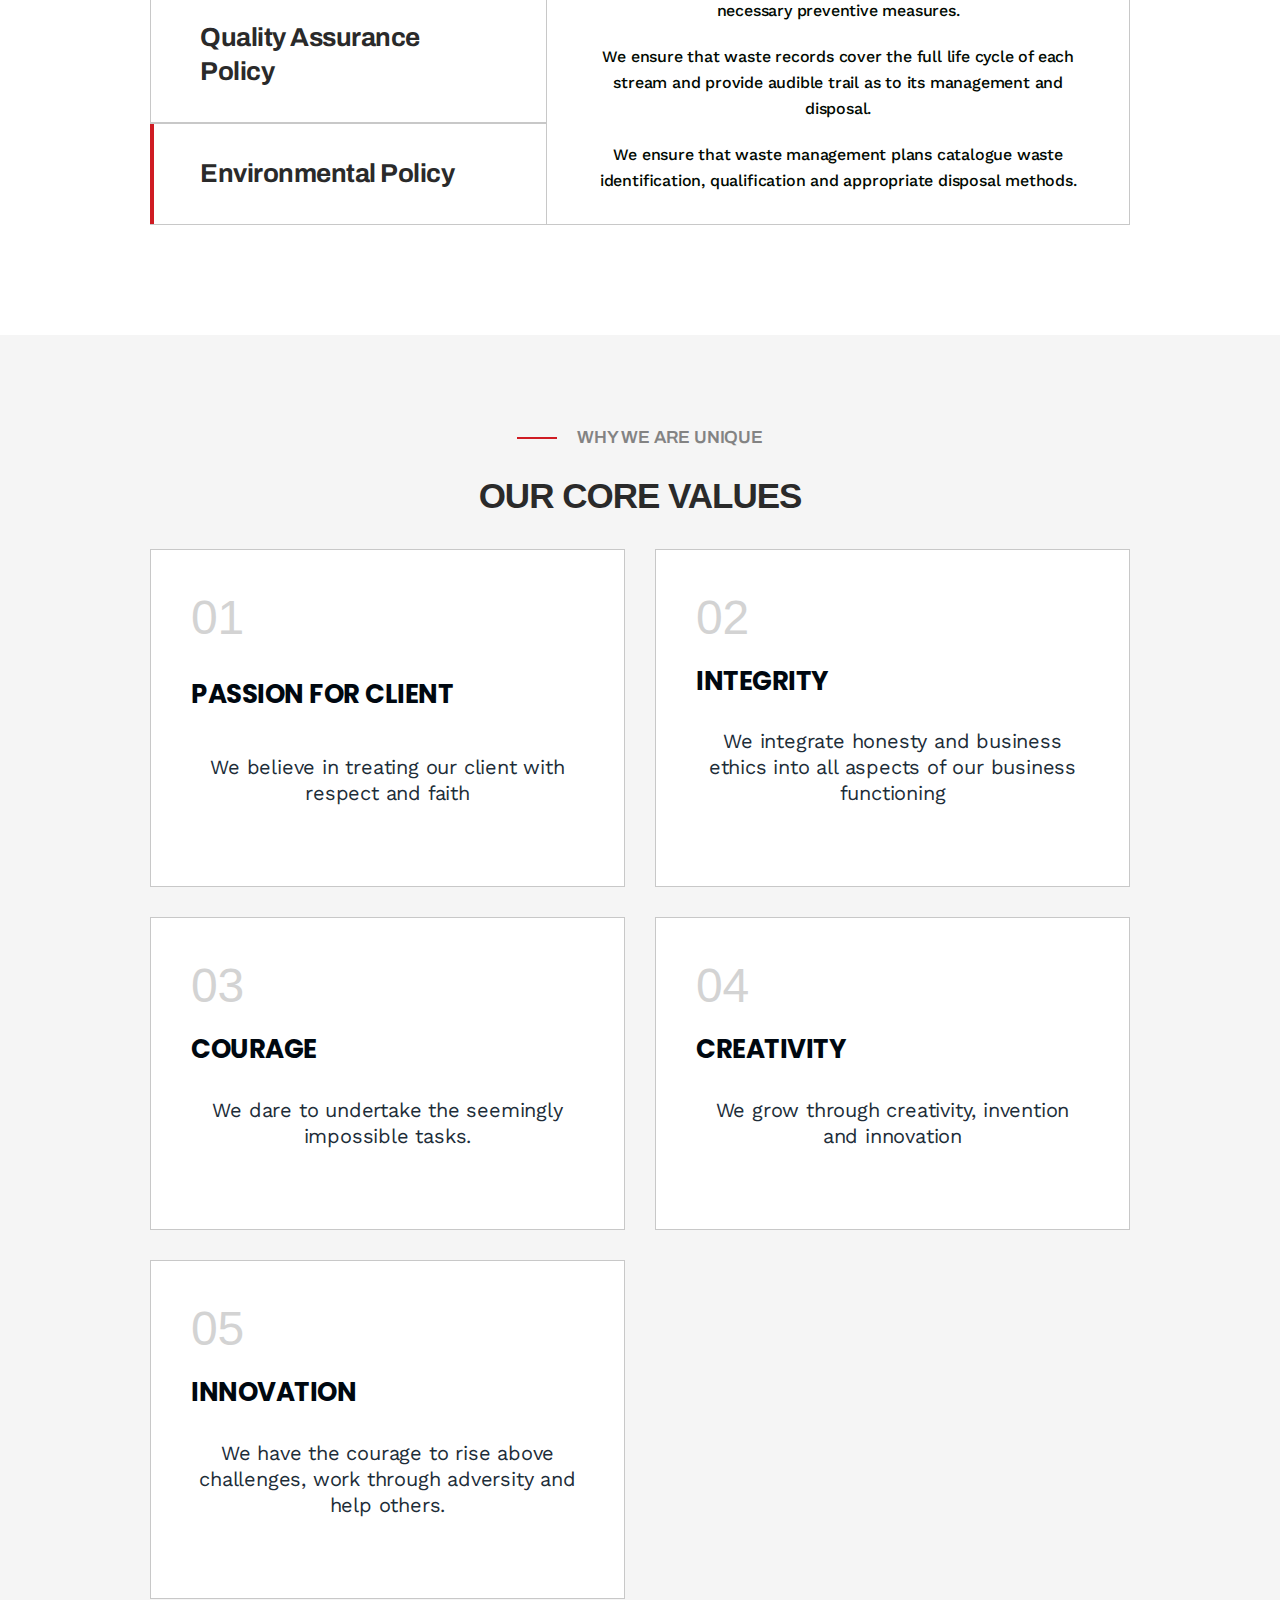
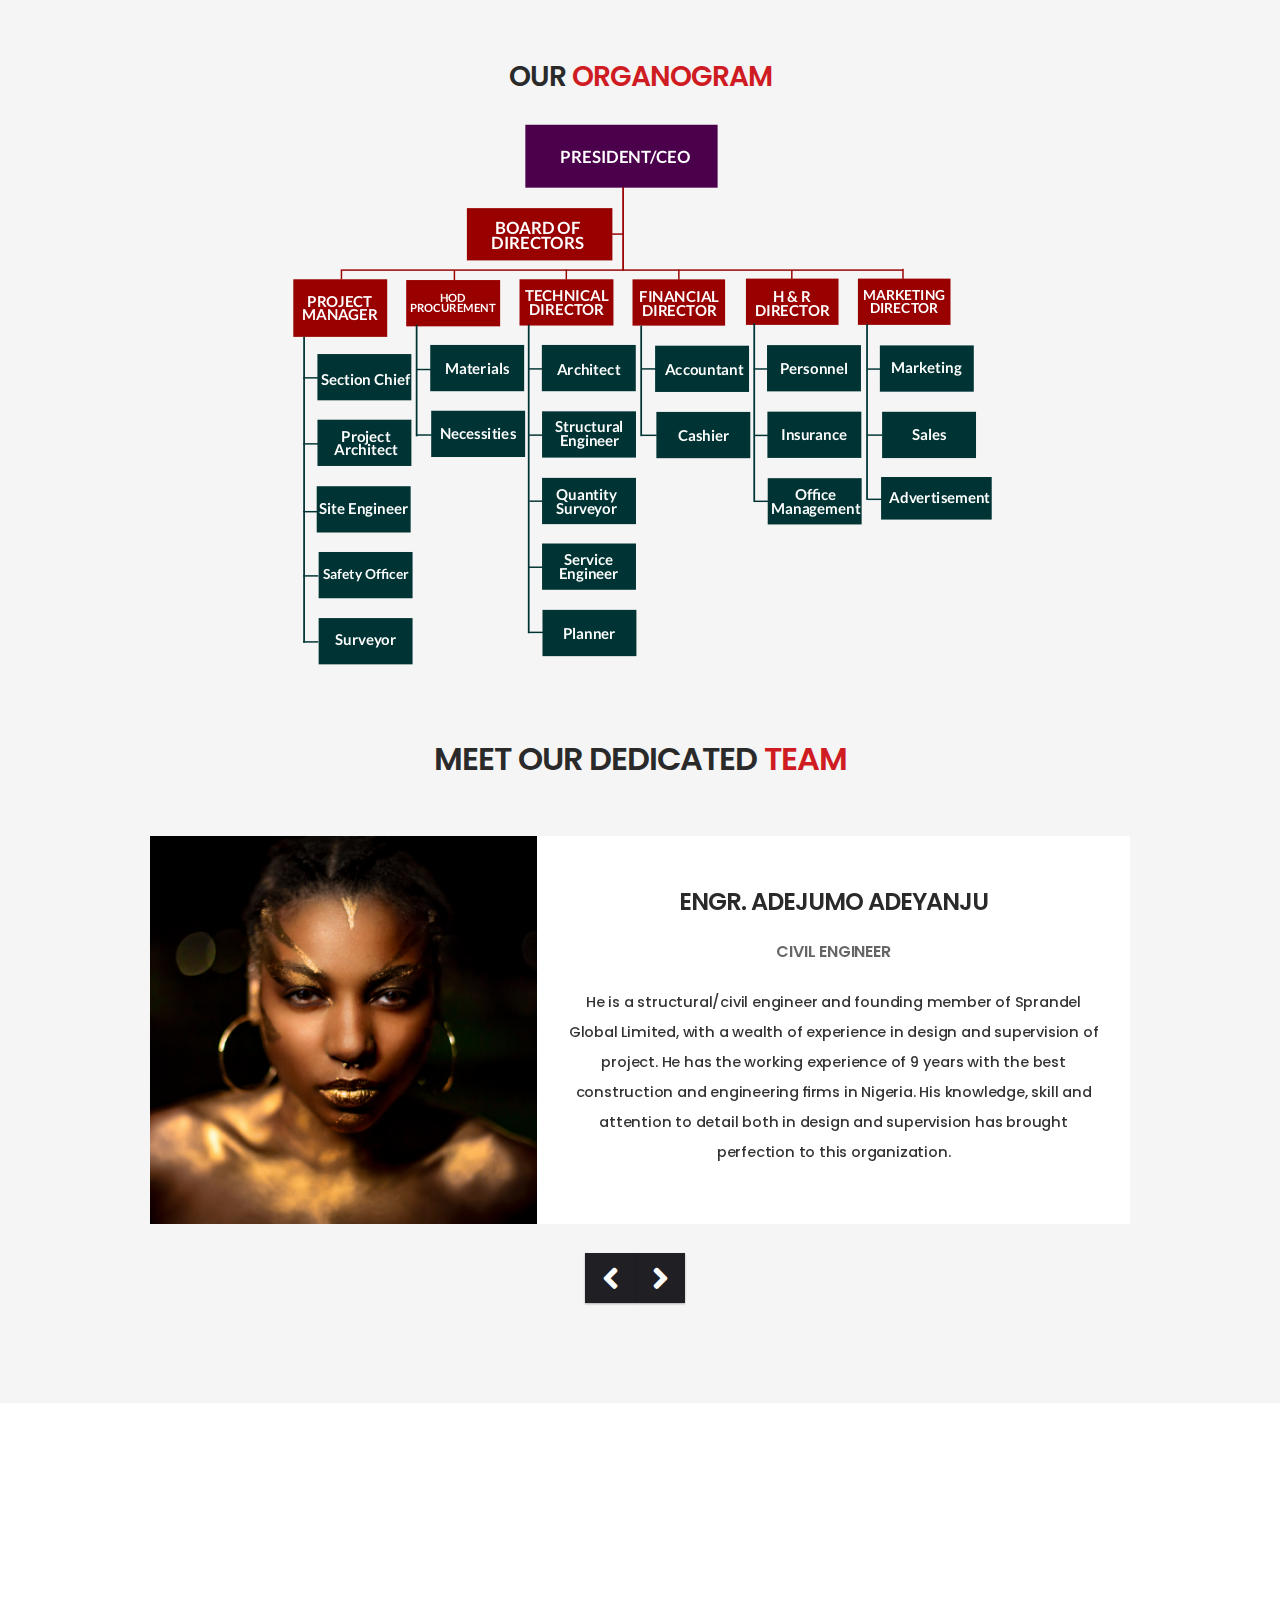
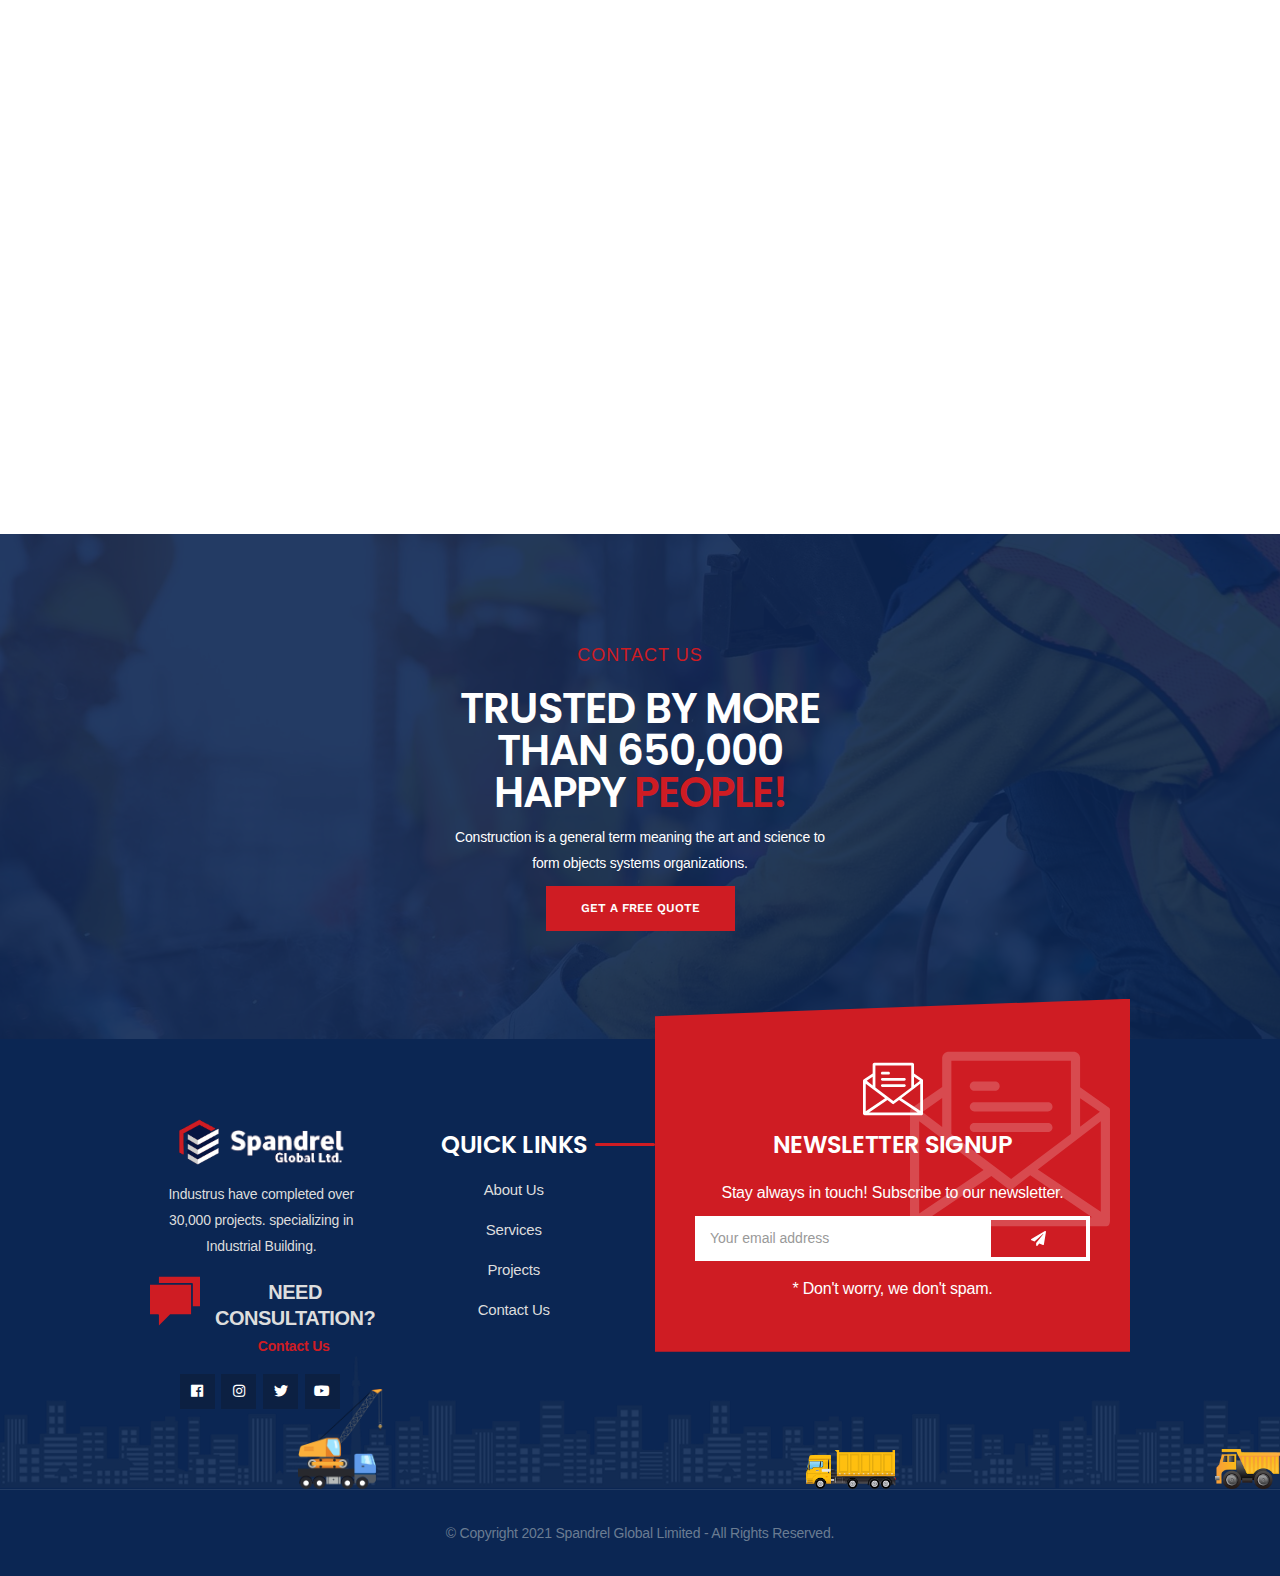
==== commit 41e6809b: "I chaned the color of the text in the nav and footer logo." ====
--- a/about.html
+++ b/about.html
@@ -113,7 +113,7 @@
                             <!-- Burger menu -->
                             <a href="index.html">
                                 <img class="da-logo" src="assets/img/logos/nav-bg-logo-2.png" alt="Logo"/>
-                                <img class="da-logo-text" src="assets/img/logos/nav-bg-logo-text.png" alt="Logo"/>
+                                <img class="da-logo-text" src="assets/img/logos/nav-bg-logo-text-2.png" alt="Logo"/>
                             </a>
                             <div class="mobile-menu-icon">
                                 <div class="burger-menu">
@@ -723,7 +723,7 @@
                             <div class="footer-content">
                                 <a href="index.html">
                                     <img class="da-logo" src="assets/img/logos/nav-bg-logo-2.png" alt="Logo"/>
-                                    <img class="da-logo-text" src="assets/img/logos/nav-bg-logo-text.png" alt="Logo"/>
+                                    <img class="da-logo-text" src="assets/img/logos/nav-bg-logo-text-2.png" alt="Logo"/>
                                 </a>
                                 <p>Industrus have completed over <br> 30,000 projects. specializing in <br>Industrial Building.</p>
                                 <div class="footer-icon-content">
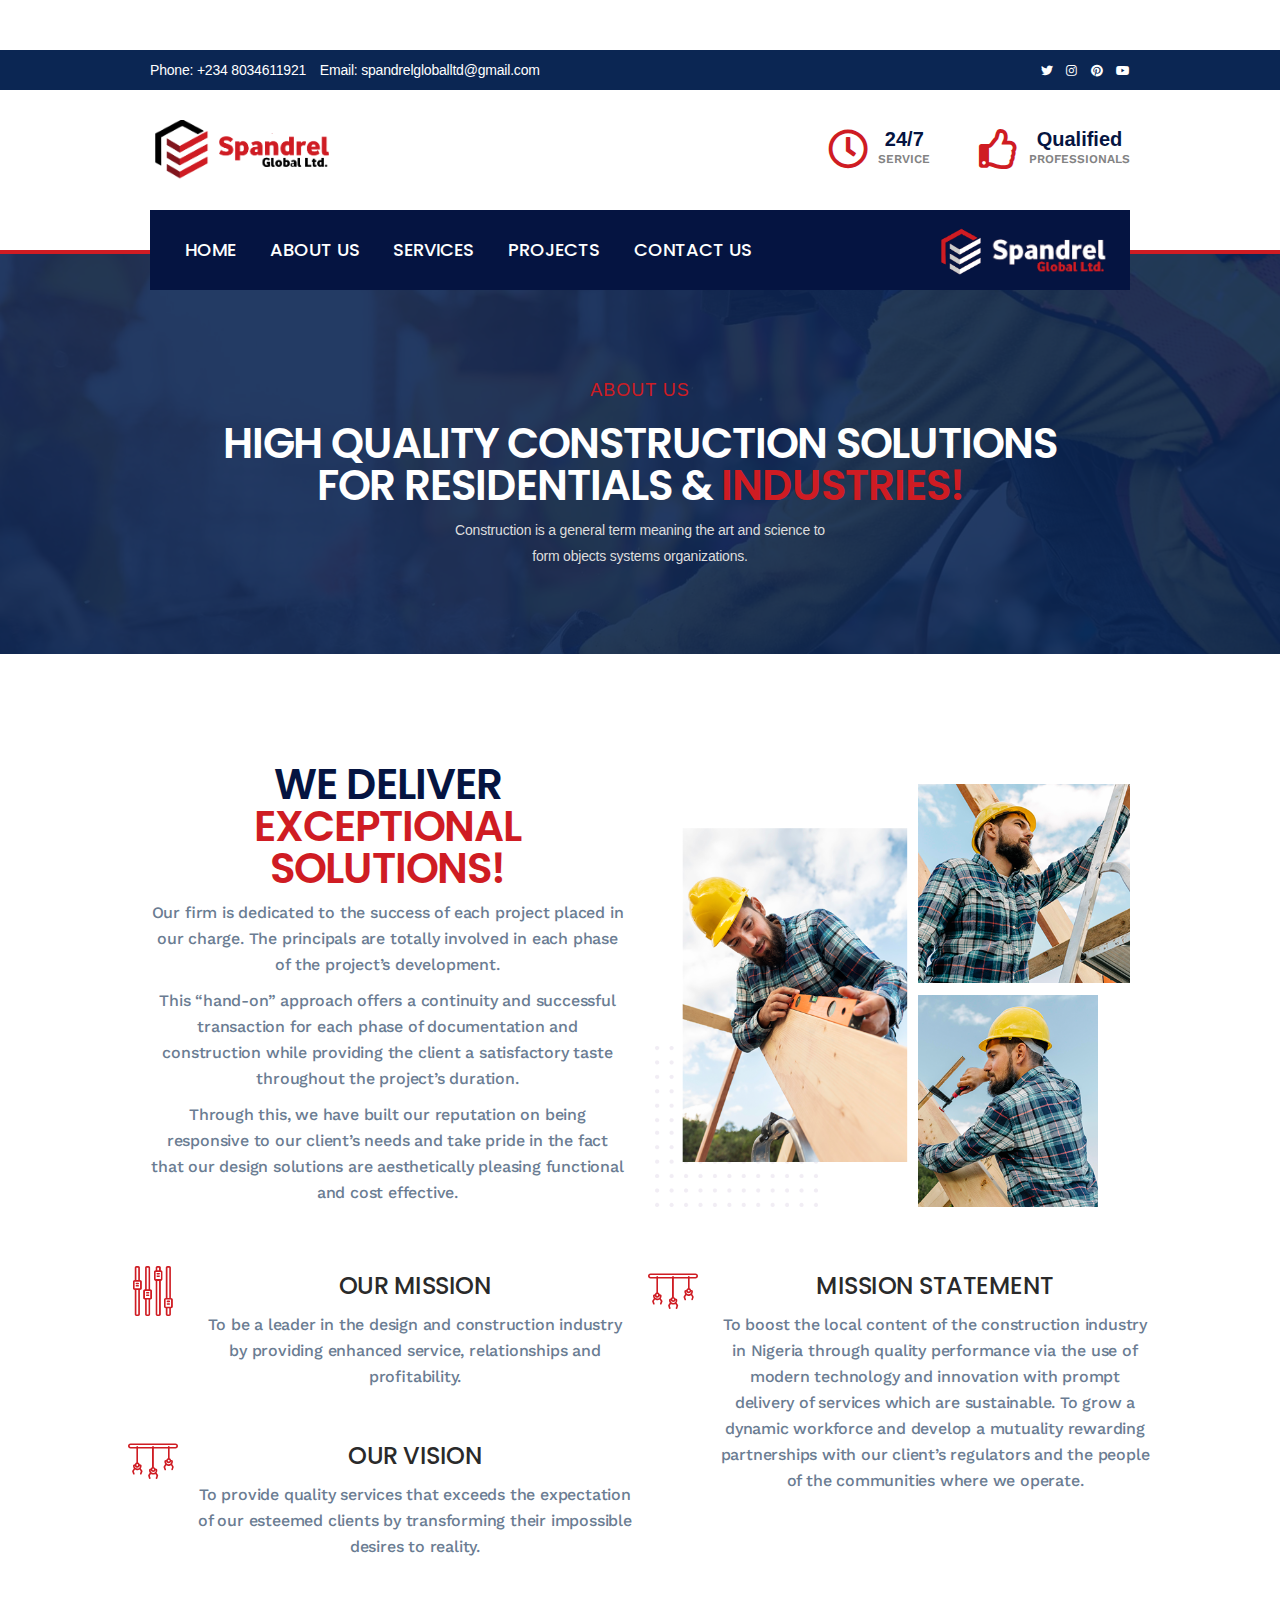
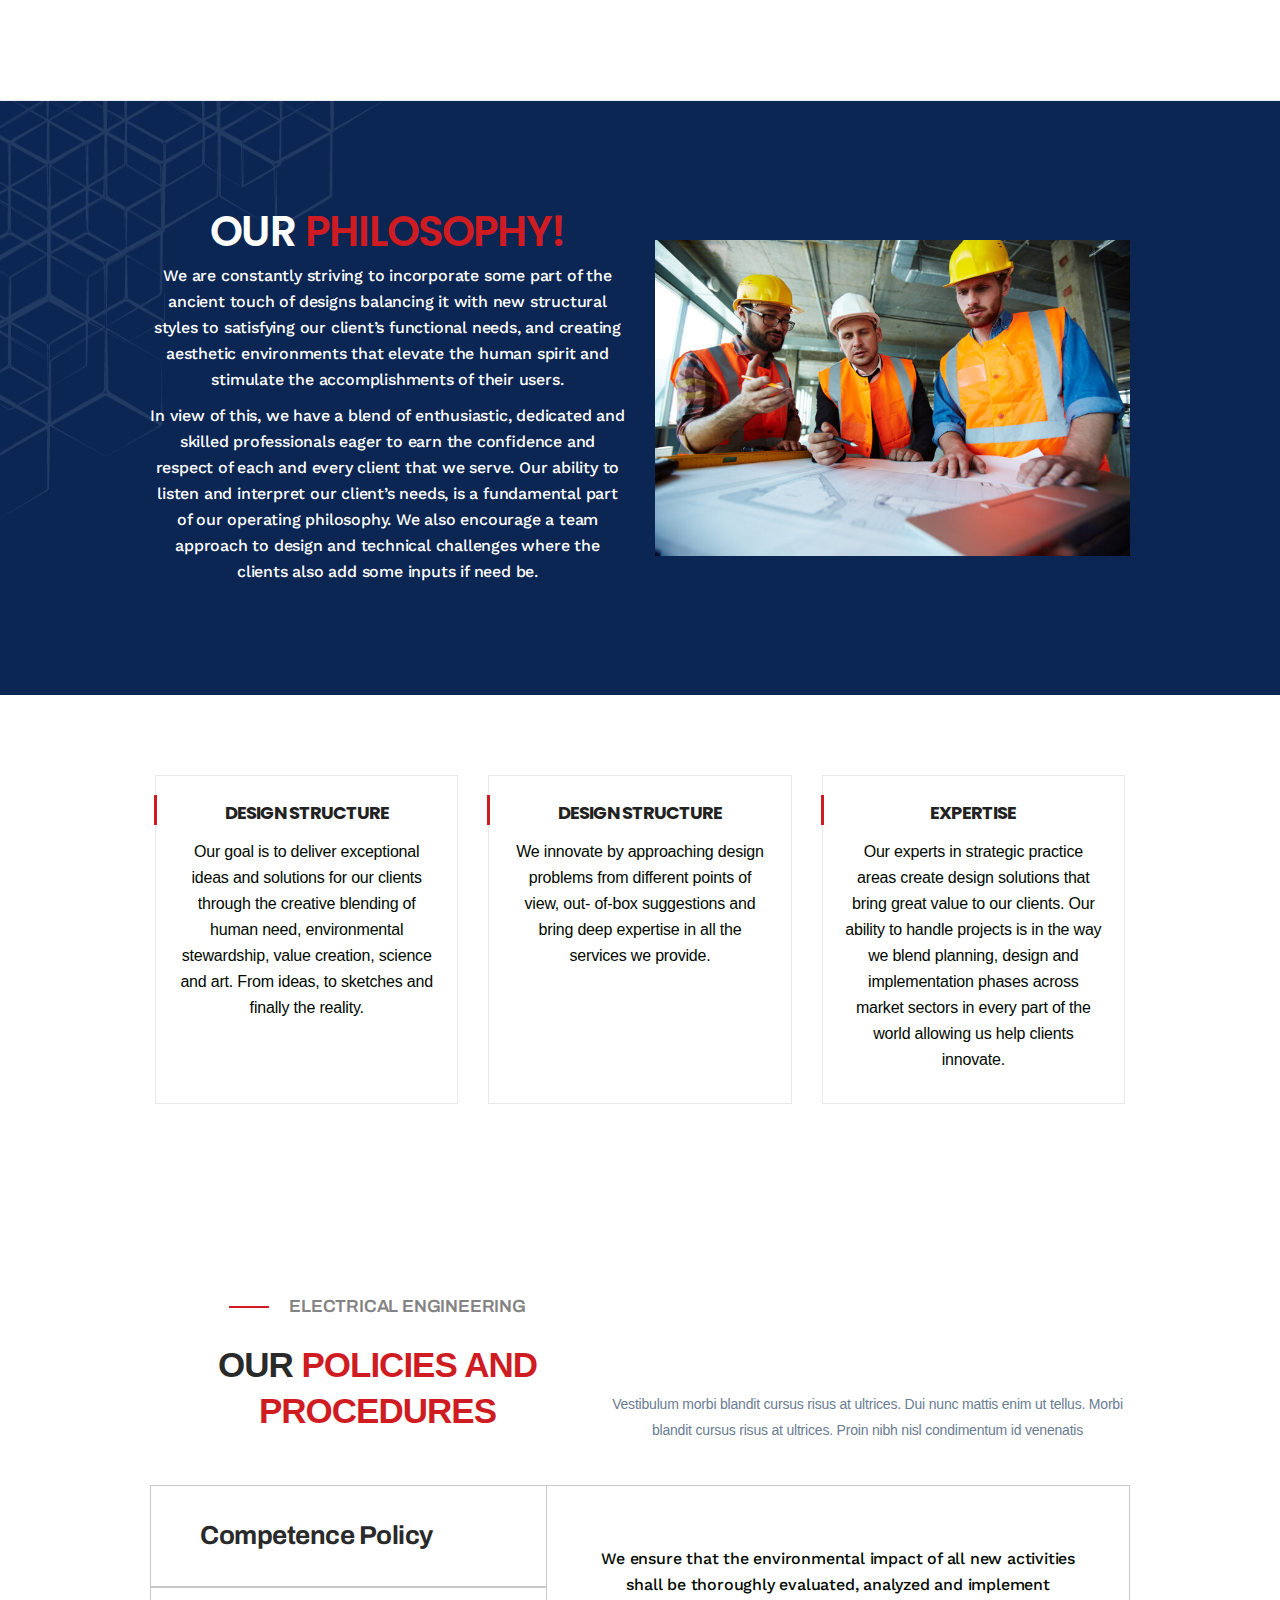
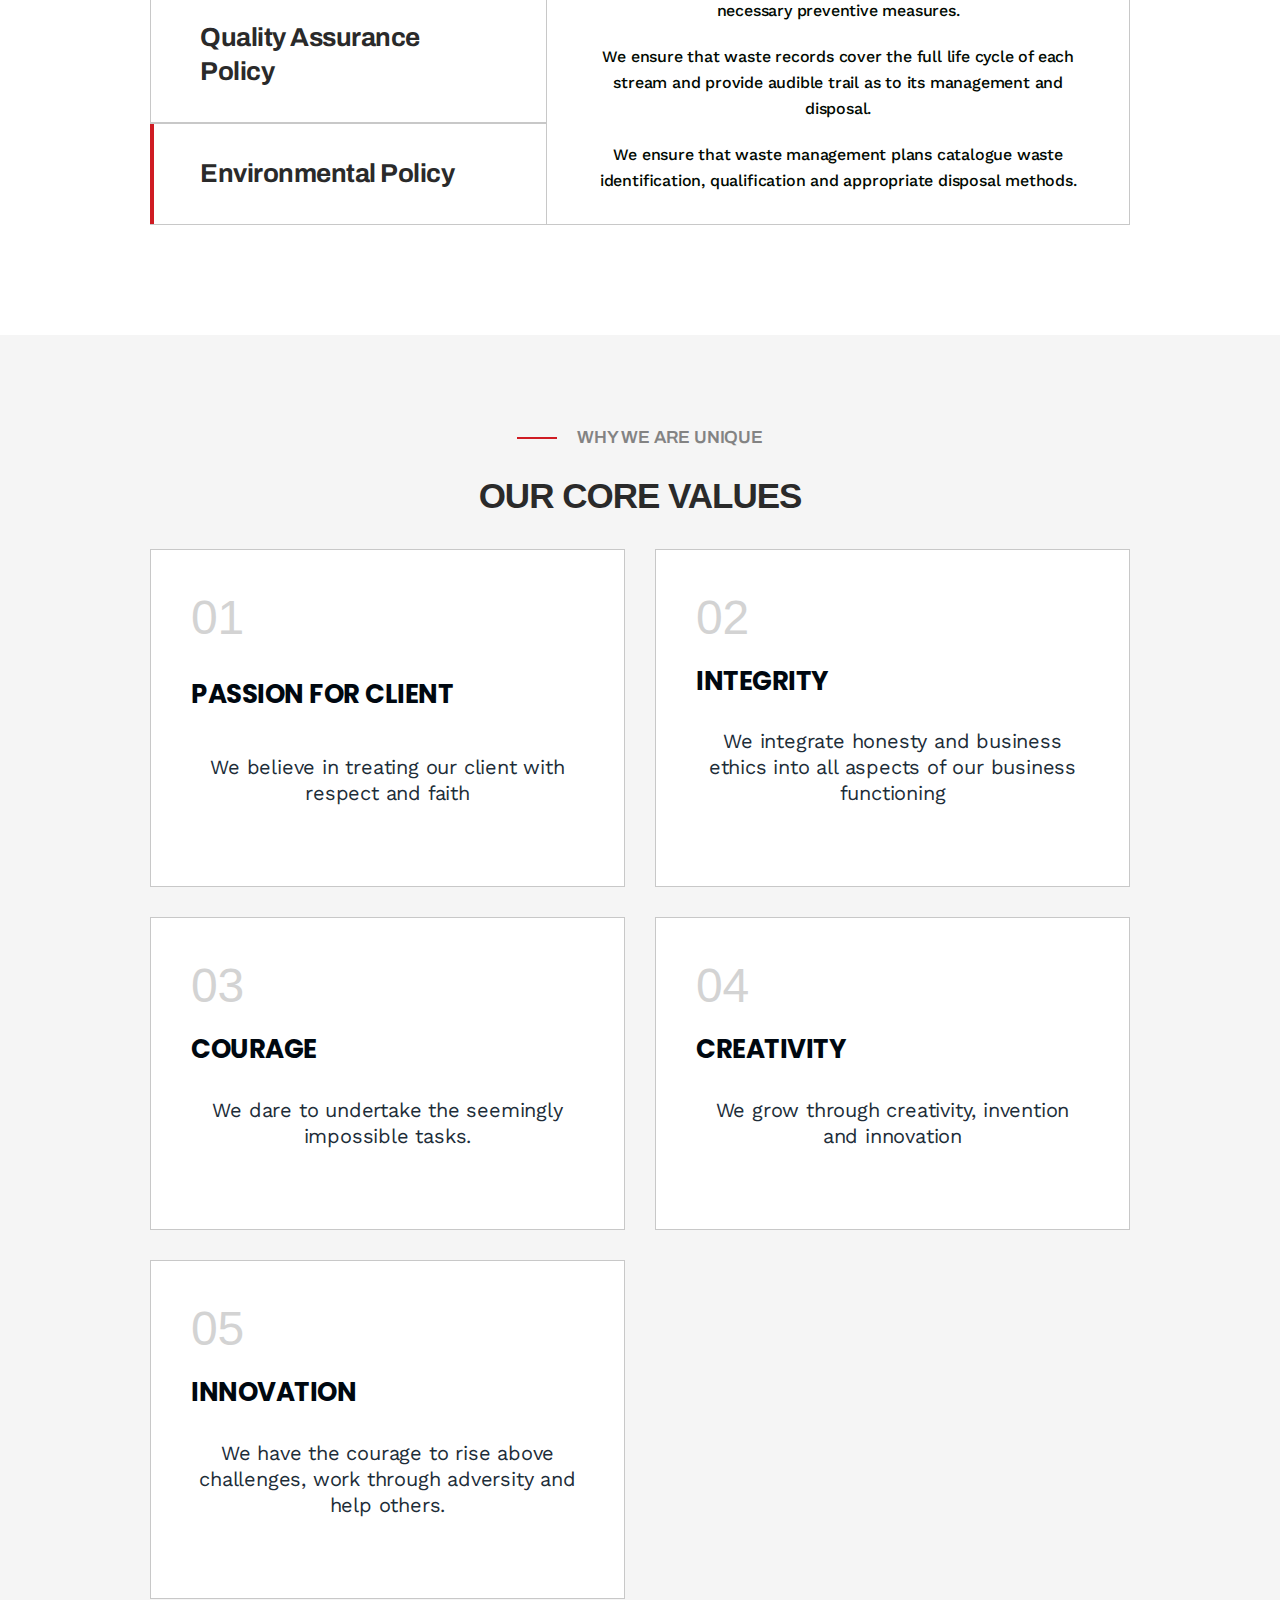
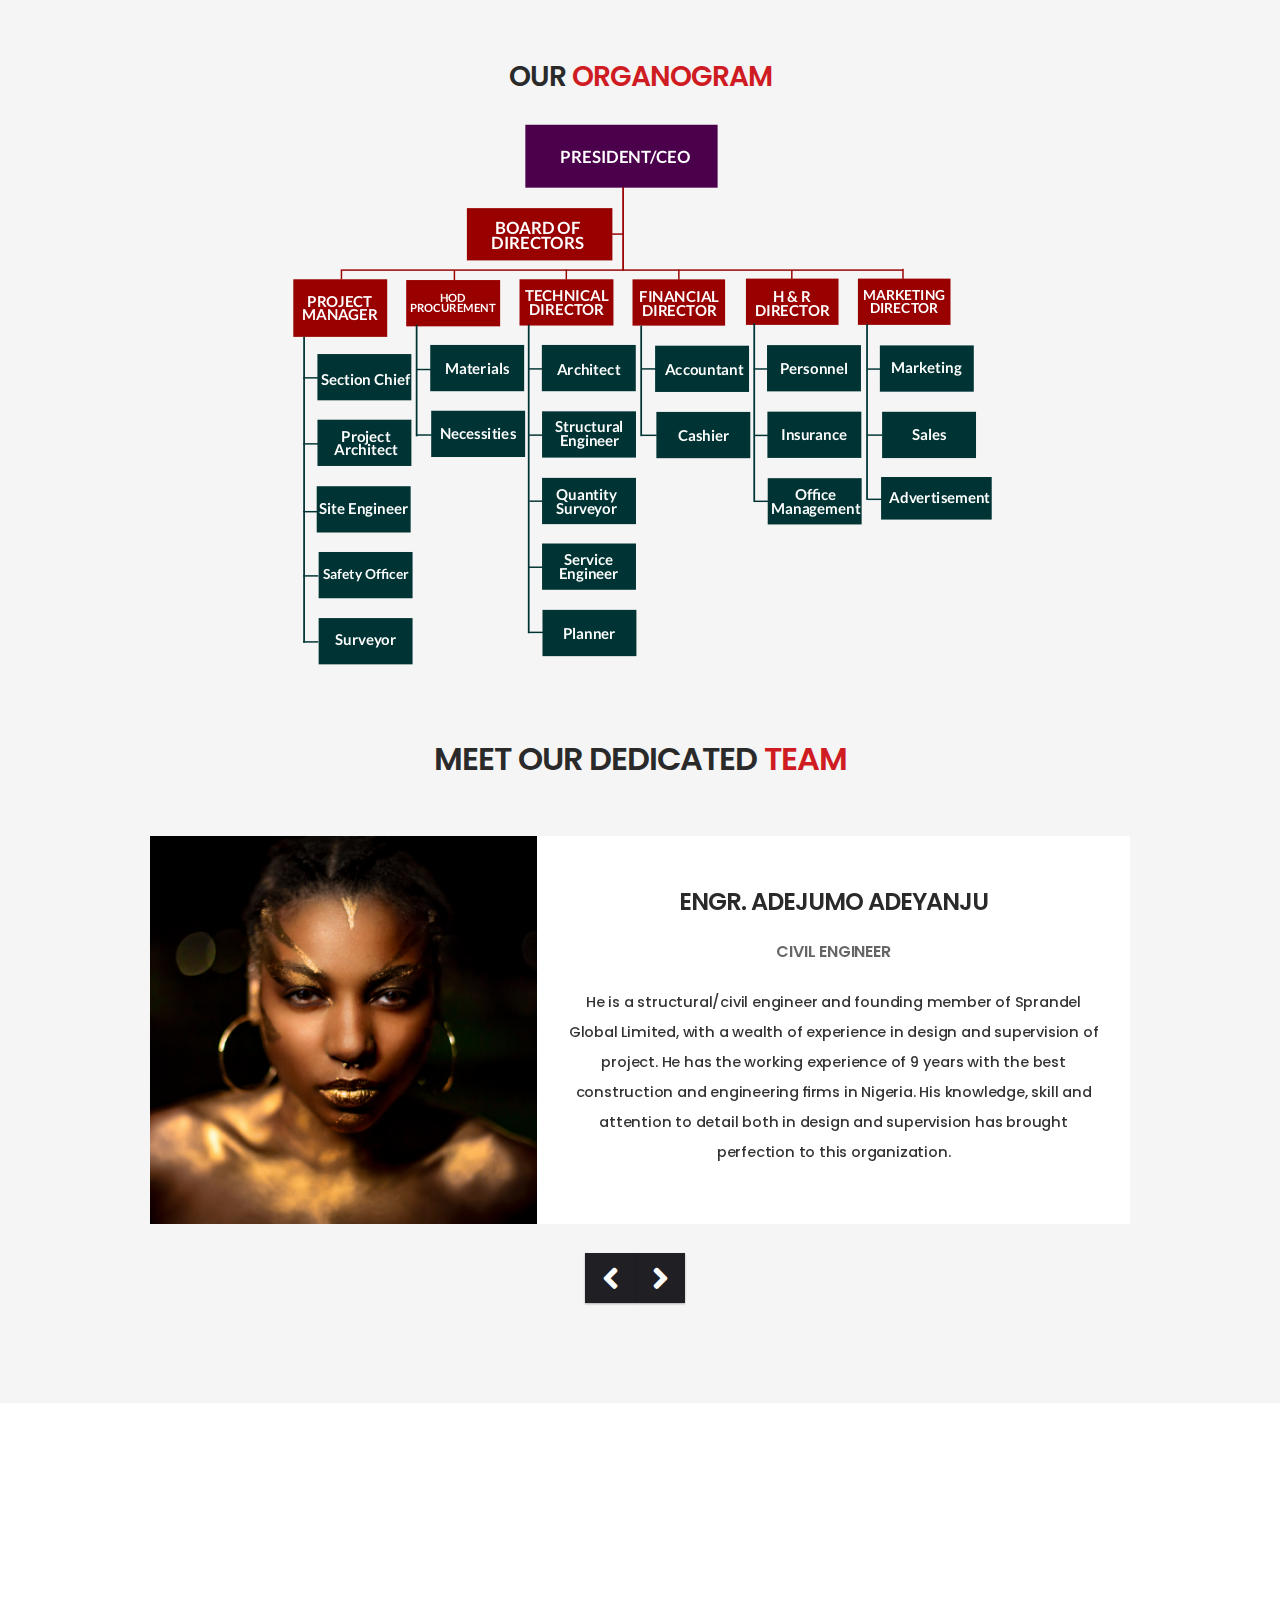
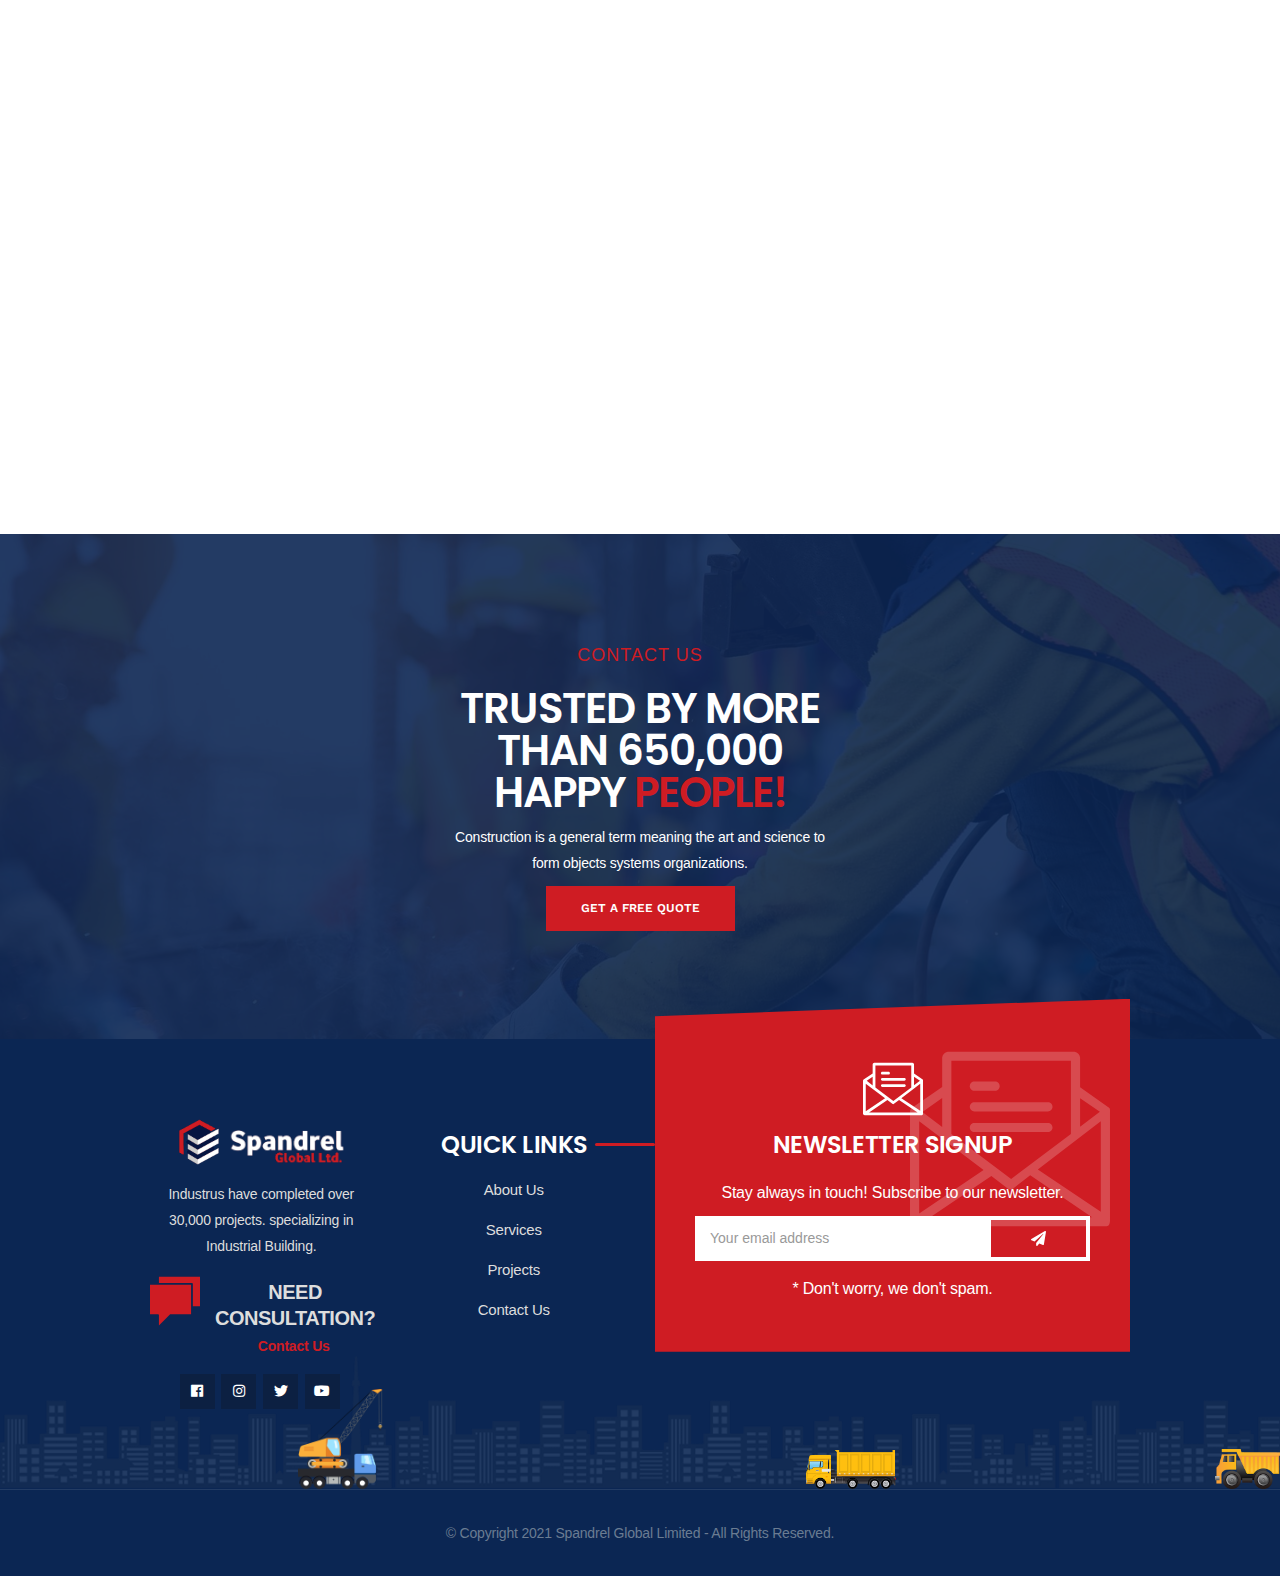
==== commit fcaa4bf3: "Edited the meta tags." ====
--- a/about.html
+++ b/about.html
@@ -8,8 +8,6 @@
 <head>
         <meta charset="utf-8">
         <meta name="viewport" content="width=device-width, initial-scale=1">
-		<meta name="description" content="Industrial Construction HTML5 Template">
-        <meta name="author" content="ThemeEaster">
 
         <title>Spandrel Global Limited</title>
 		<link rel="shortcut icon" type="image/x-icon" href="assets/img/logos/Spandrel-logo-main.png">
--- a/assets/css/main.css
+++ b/assets/css/main.css
@@ -1878,7 +1878,7 @@
 .skills-items .skills-item .progress .progress-bar span{
     position: absolute;
     top: -15px;
-    right: -15px;
+    right: 1px;
     font-size: 14px;
     font-weight: 600;
     color: #fff;
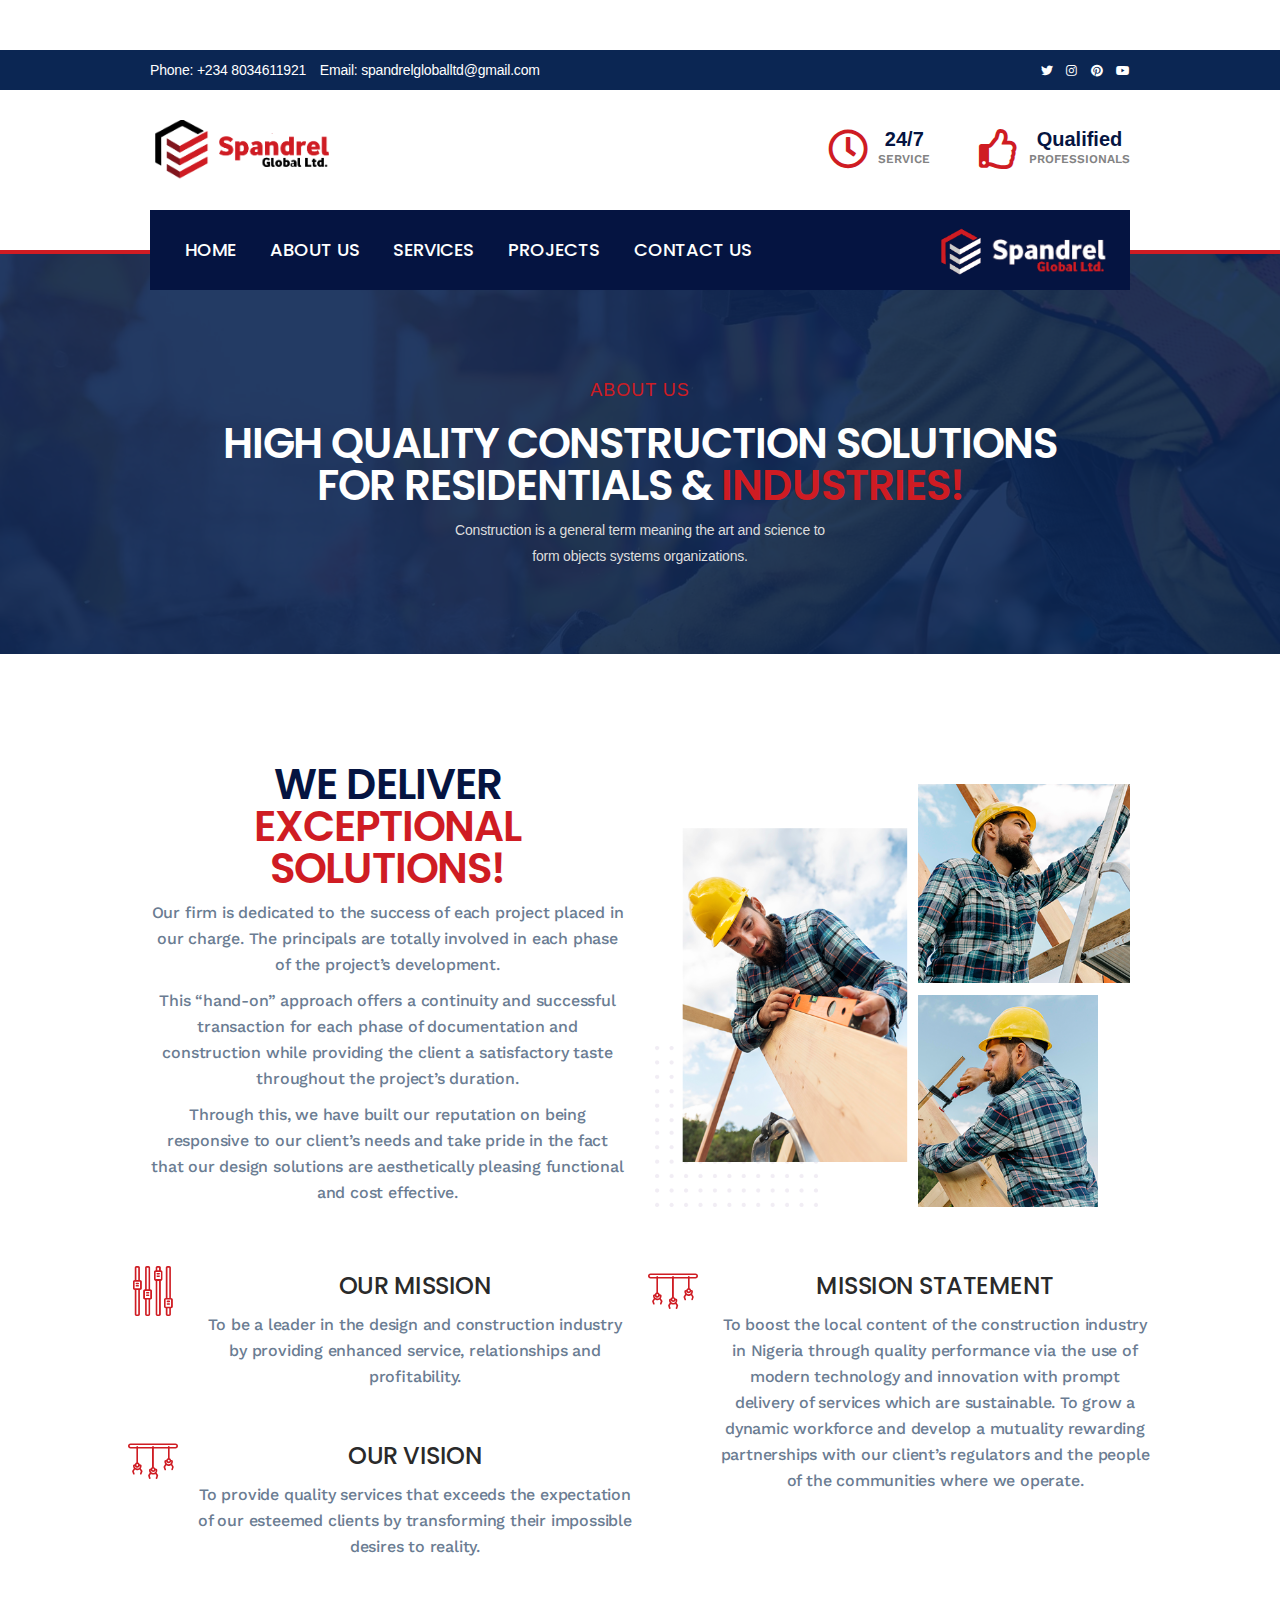
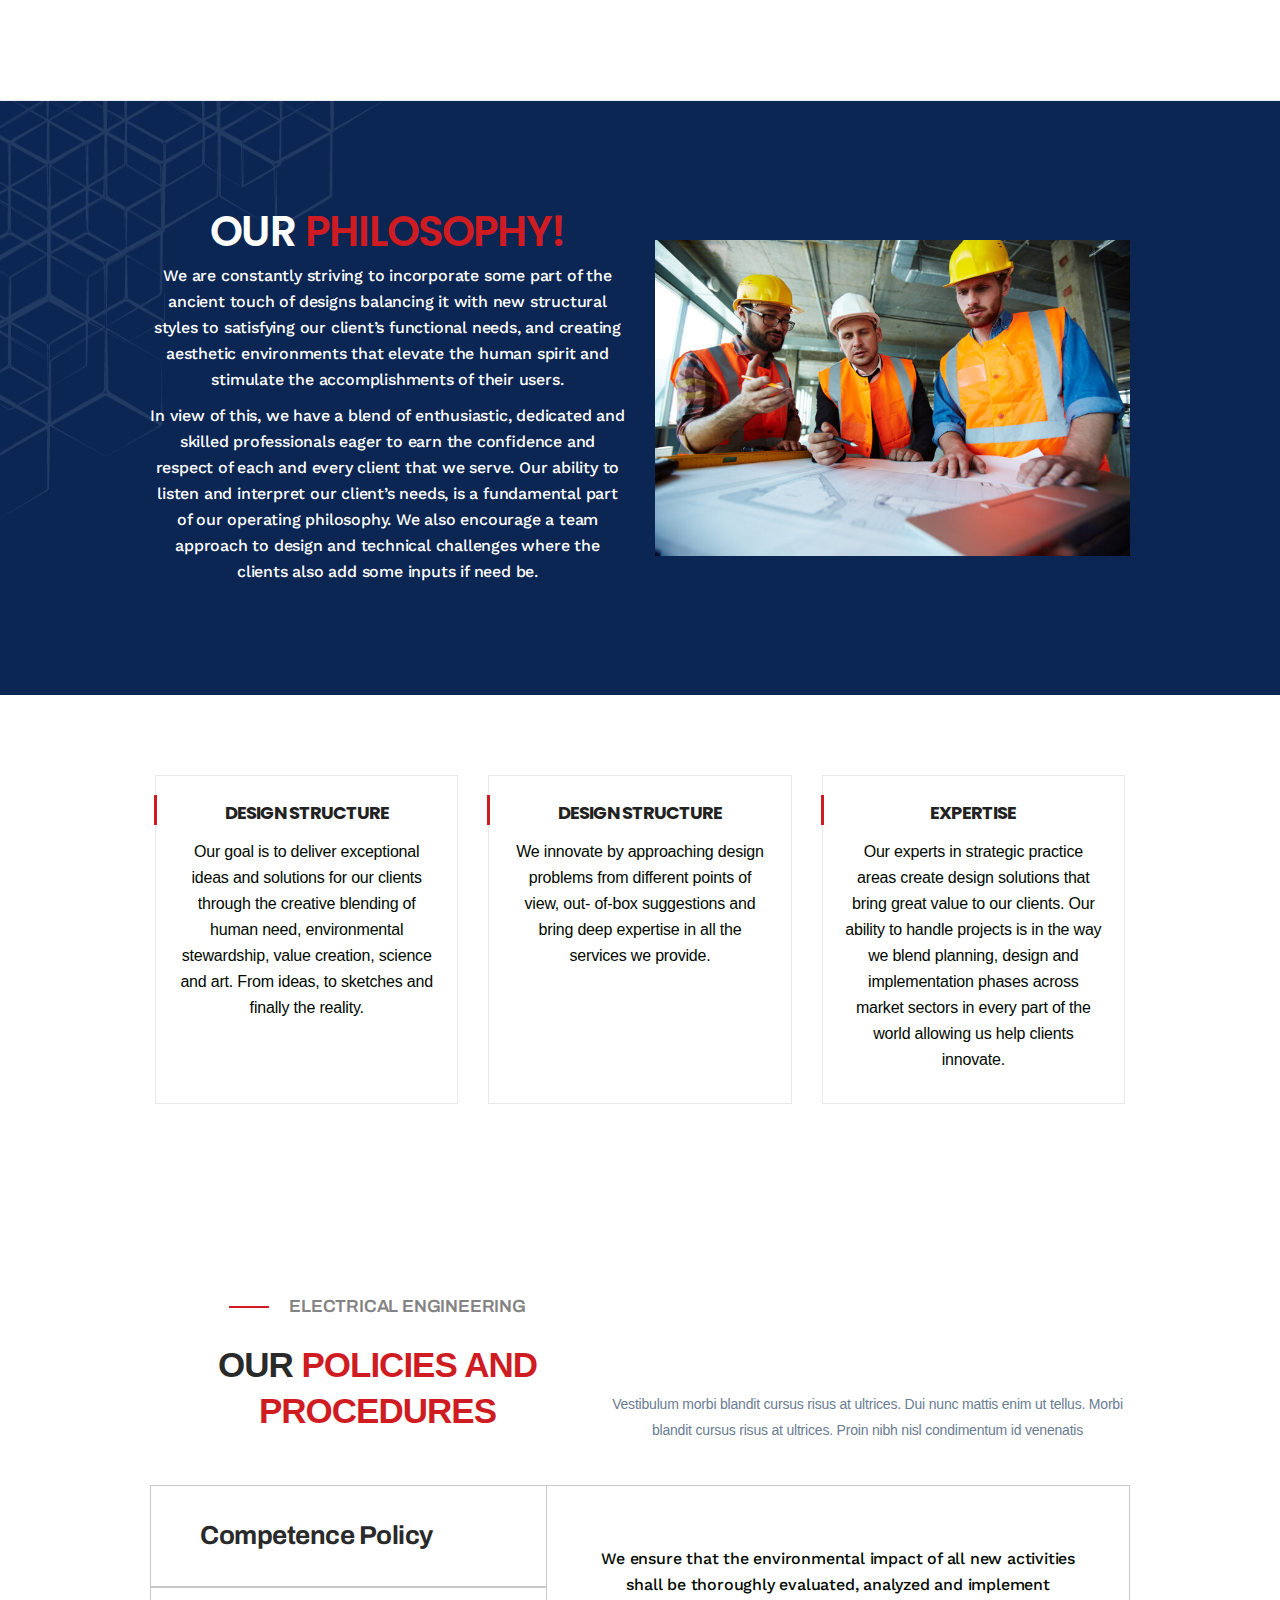
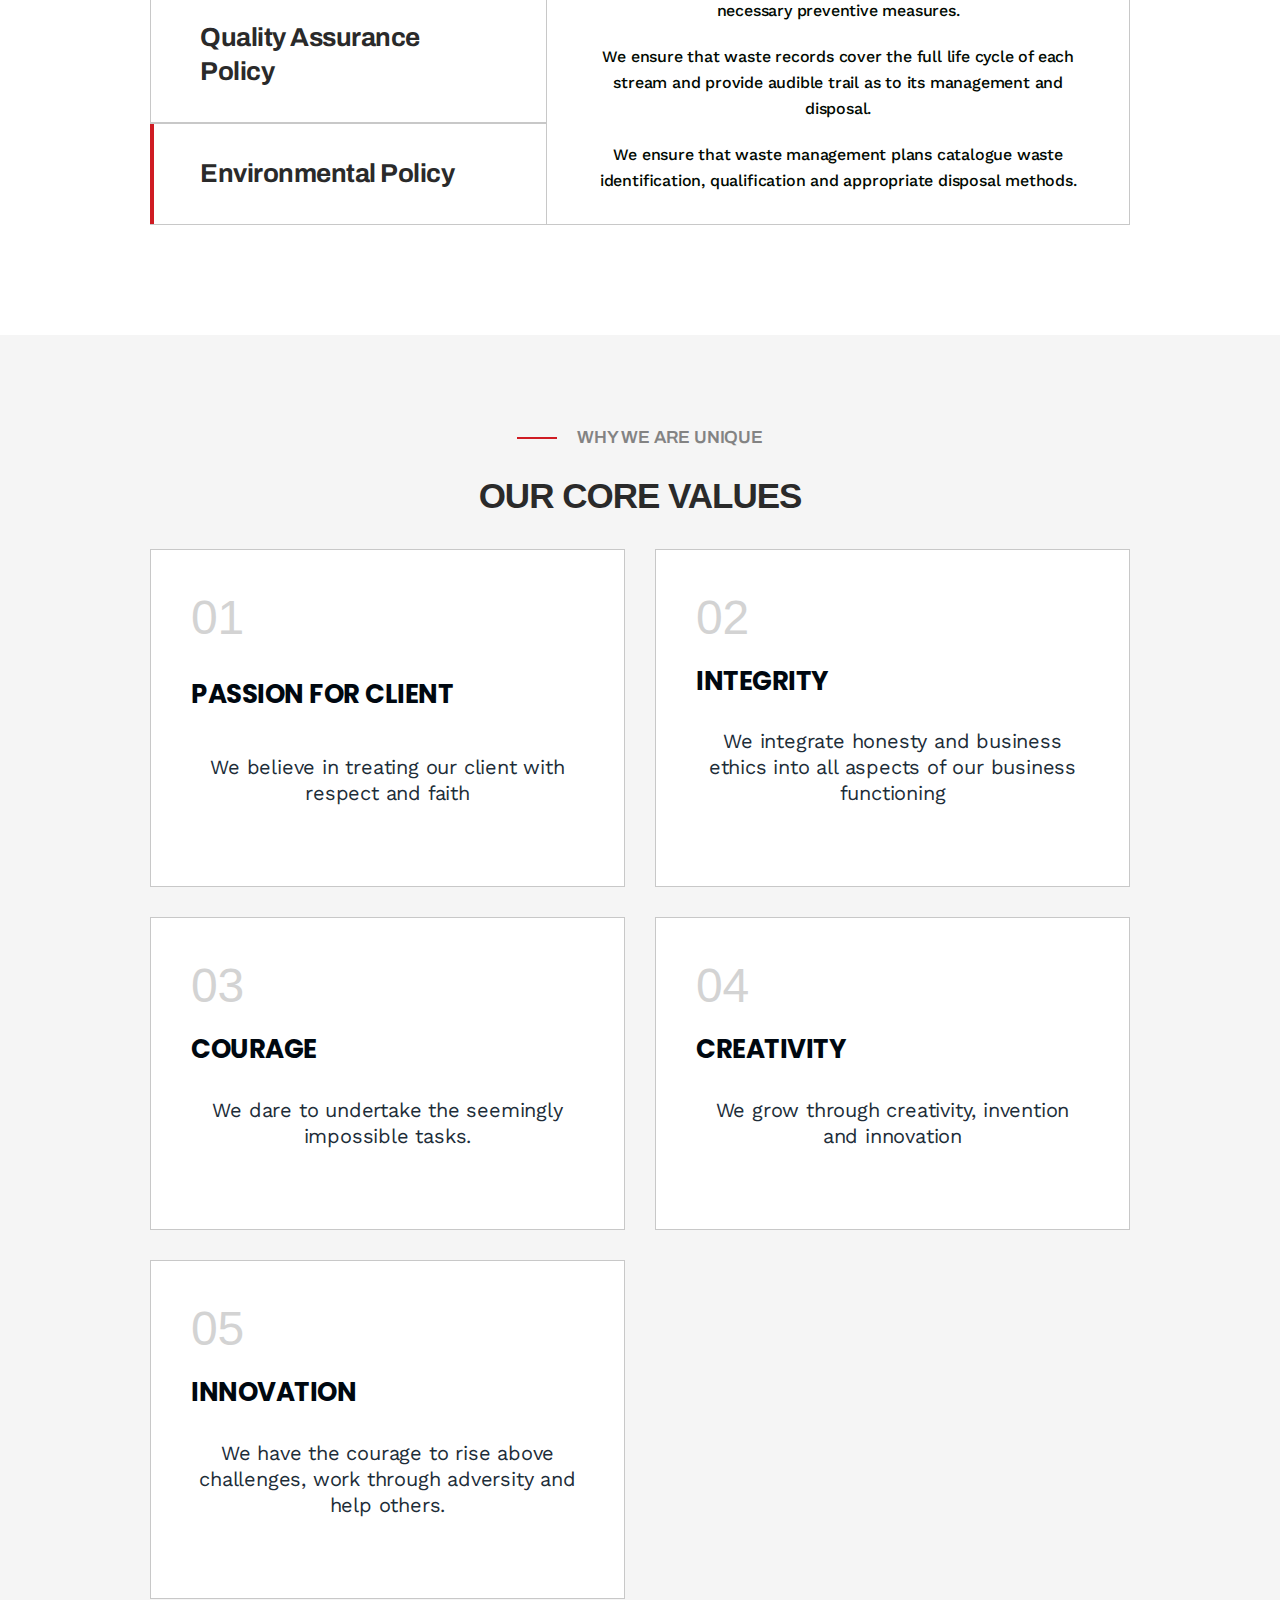
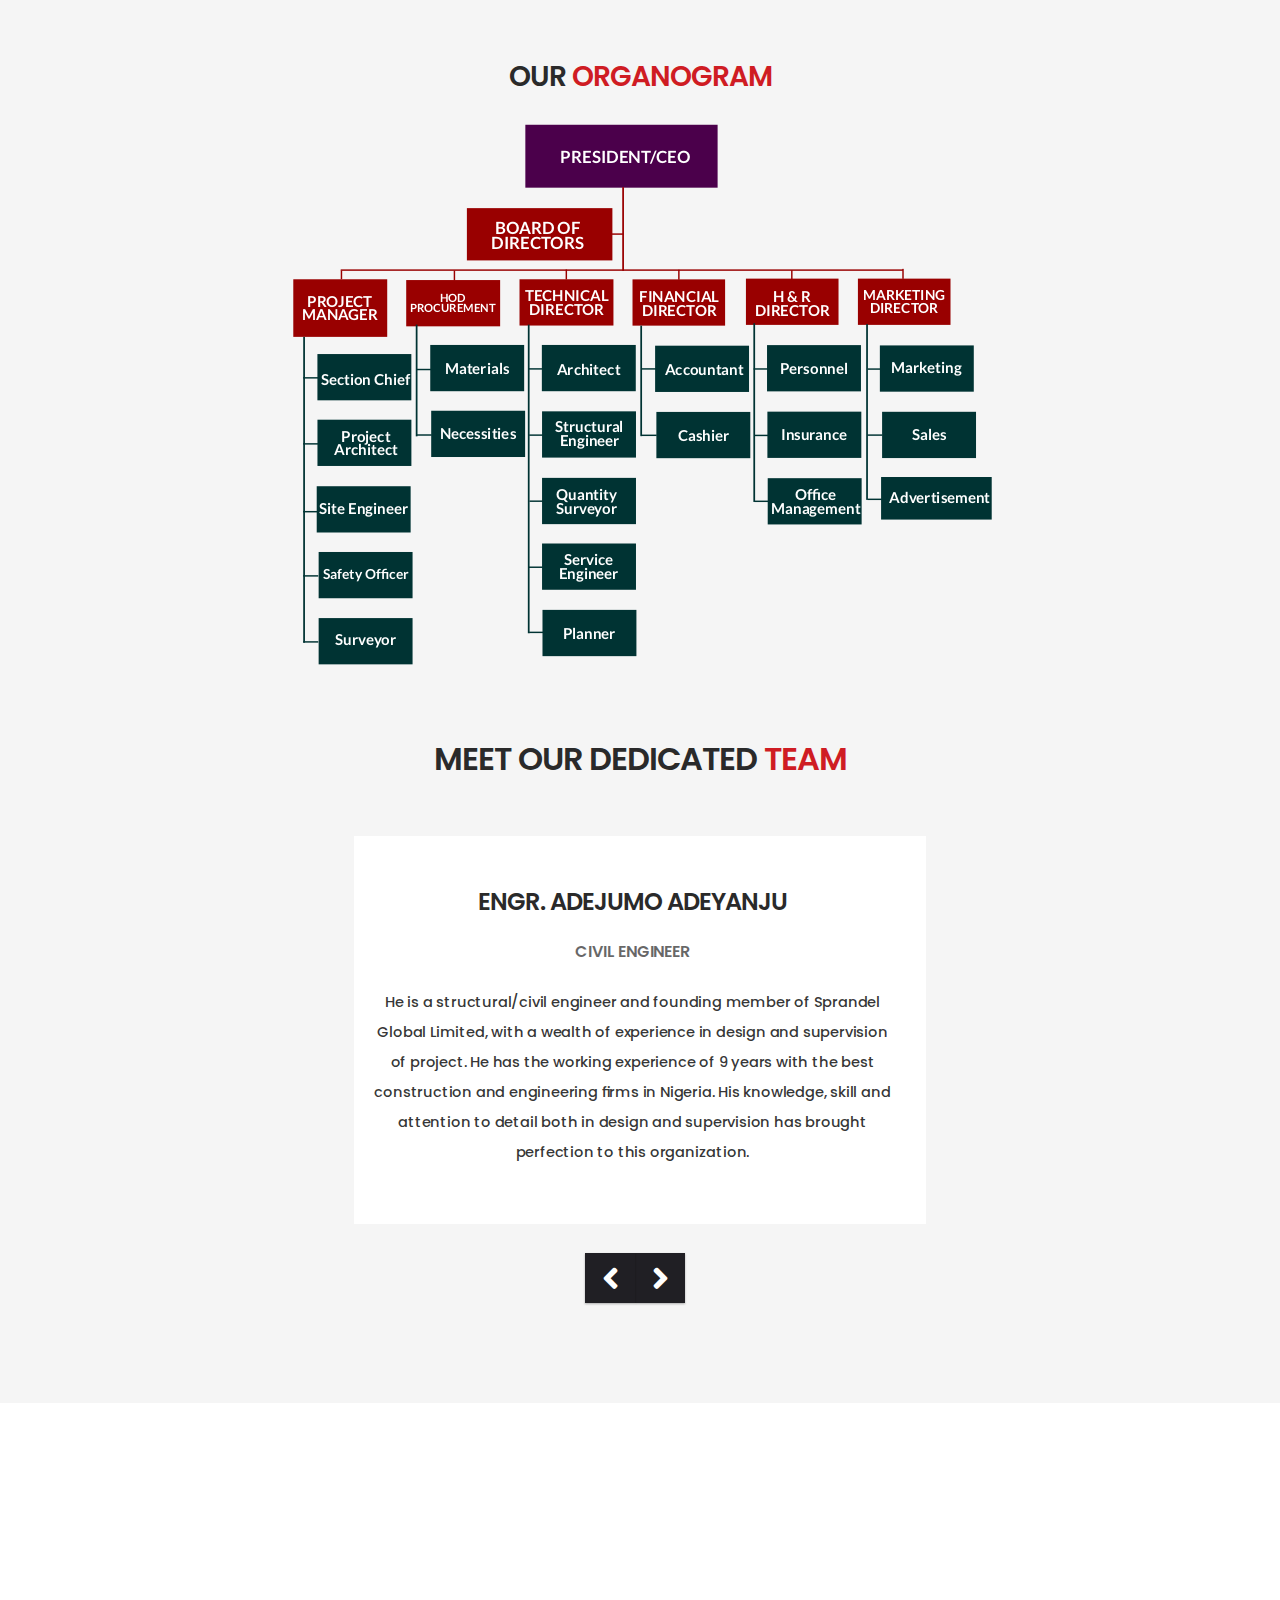
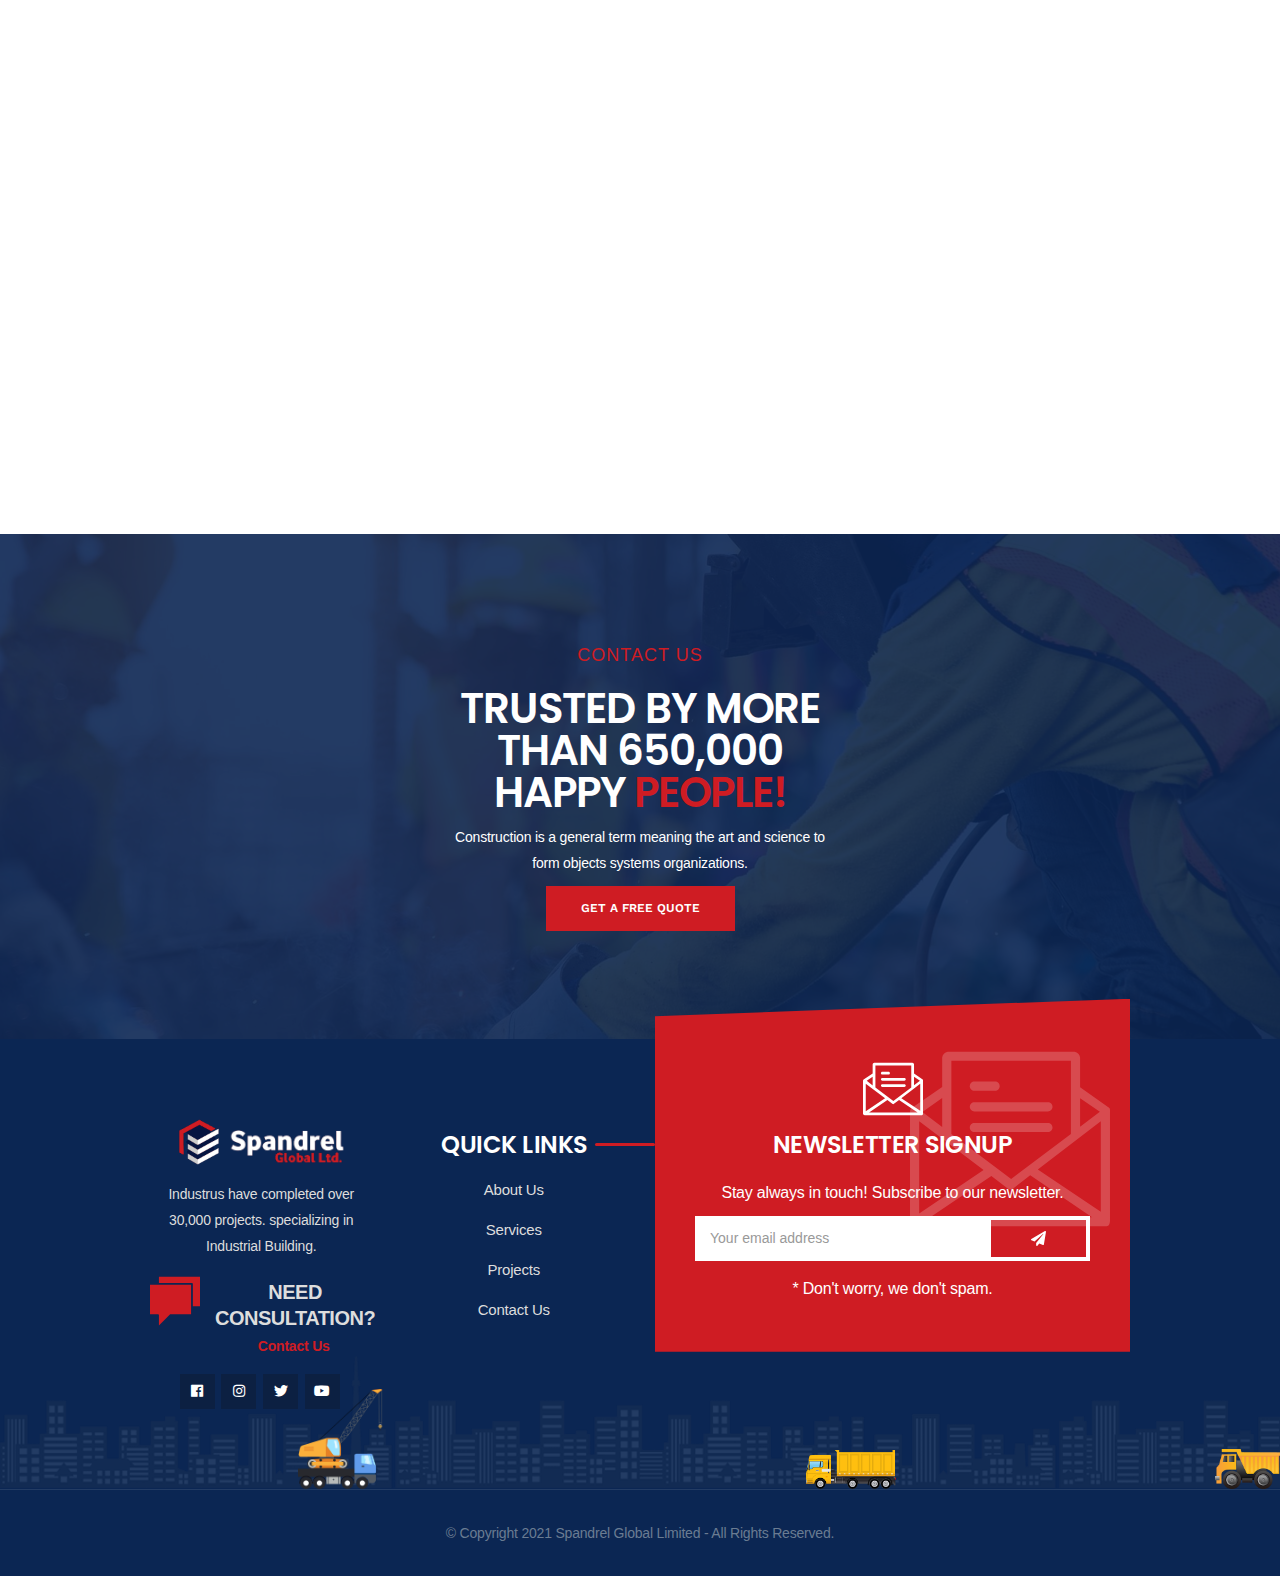
==== commit 7a59bd87: "Removed the images of team members and removed the team section from the home page. Changed the imag" ====
--- a/about.html
+++ b/about.html
@@ -522,11 +522,11 @@
                 <div class="container">
                     <h2 class="heading text-center mb-5">Meet Our Dedicated <span>Team</span></h2>
                     <div class="card-container row mkd-mts-inner d-flex justify-content-center">
-                        <div class="member-profile col-12 row ml0 ml-sm-2 mb-2 mt-2">
+                        <div class="member-profile col-7 row ml0 ml-sm-2 mb-2 mt-2">
                             <div class="member-image col-12 col-sm-5">
                                 <img src="assets/img/team/teamer-1.jpg">
                             </div>
-                            <div class="member-info col-12 col-sm-7">
+                            <div class="member-info col-12 col-sm-12">
                                 <h2>ENGR. ADEJUMO ADEYANJU</h2>
                                 <p class="member-job">Civil Engineer</p>
                                 <p>He is a structural/civil engineer and founding member of Sprandel Global
@@ -536,11 +536,11 @@
                                     both in design and supervision has brought perfection to this organization.</p>
                             </div>
                         </div>
-                        <div class="member-profile col-12 row ml-0 ml-sm-2 mb-2 mt-2">
+                        <div class="member-profile col-7 row ml-0 ml-sm-2 mb-2 mt-2">
                             <div class="member-image col-12 col-sm-5">
                                 <img src="assets/img/team/teamer-2.jpg">
                             </div>
-                            <div class="member-info col-12 col-sm-7">
+                            <div class="member-info col-12 col-sm-12">
                                 <h2>ENGR. ADEYEMI ADELOWO</h2>
                                 <p class="member-job">Architect</p>
                                 <p>He is an architect and a founding member of Cedarscape Consult Limited.
@@ -550,11 +550,11 @@
                                     solution to architectural challenges cut across all building types.</p>
                             </div>
                         </div>
-                        <div class="member-profile col-12 row ml-0 ml-sm-2 mb-2 mt-2">
+                        <div class="member-profile col-7 row ml-0 ml-sm-2 mb-2 mt-2">
                             <div class="member-image col-12 col-sm-5">
                                 <img src="assets/img/team/teamer-3.jpg">
                             </div>
-                            <div class="member-info col-12 col-sm-7">
+                            <div class="member-info col-12 col-sm-12">
                                 <h2>ARC. OLUKOYA OLUSEGUN (MNIA)</h2>
                                 <p class="member-job">Chartered Architect</p>
                                 <p>He is a chartered architect and member of Nigeria Institute of Architect. He
@@ -563,11 +563,11 @@
                                     environment as a whole for the past 2 decade.</p>
                             </div>
                         </div>
-                        <div class="member-profile col-12 row ml-0 ml-sm-2 mb-2 mt-2">
+                        <div class="member-profile col-7 row ml-0 ml-sm-2 mb-2 mt-2">
                             <div class="member-image col-12 col-sm-5">
                                 <img src="assets/img/team/teamer-4.jpg">
                             </div>
-                            <div class="member-info col-12 col-sm-7">
+                            <div class="member-info col-12 col-sm-12">
                                 <h2>ENGR. ADEYEMI ADEBIYI (MNSE, COREN)</h2>
                                 <p class="member-job">Structural Engineer</p>
                                 <p>He is a structural and a founding member of Cedarscape Consult Limited.
@@ -576,11 +576,11 @@
                                     has amerced a vast experience over the past 10 years of practice.</p>
                             </div>
                         </div>
-                        <div class="member-profile col-12 row ml-0 ml-sm-2 mb-2 mt-2">
+                        <div class="member-profile col-7 row ml-0 ml-sm-2 mb-2 mt-2">
                             <div class="member-image col-12 col-sm-5">
                                 <img src="assets/img/team/teamer-5.jpg">
                             </div>
-                            <div class="member-info col-12 col-sm-7">
+                            <div class="member-info col-12 col-sm-12">
                                 <h2>TUNMO AYOTUNDE</h2>
                                 <p class="member-job">Architect</p>
                                 <p>She is an architect and a partner in Sprandel Global Limited, with a
@@ -589,11 +589,11 @@
                                     attention to details makes her a very important of this group.</p>
                             </div>
                         </div>
-                        <div class="member-profile col-12 row ml-0 ml-sm-2 mb-2 mt-2">
+                        <div class="member-profile col-7 row ml-0 ml-sm-2 mb-2 mt-2">
                             <div class="member-image col-12 col-sm-5">
                                 <img src="assets/img/team/emmanuel-ikwuegbu-zWOgsj3j0wA-unsplash.jpg">
                             </div>
-                            <div class="member-info col-12 col-sm-7">
+                            <div class="member-info col-12 col-sm-12">
                                 <h2>ENGR. OLADEJI SAMSON (MNSE)</h2>
                                 <p class="member-job">Service Manager</p>
                                 <p>He is a service manager with dynamic approach to varying engineering
--- a/assets/css/main.css
+++ b/assets/css/main.css
@@ -3652,4 +3652,17 @@
     margin-top: 10px;
     width: 120px;
     height: auto;
+}
+
+.member-profile .member-image {
+    display: none;
+}
+
+.member-profile {
+    margin-left: auto !important;
+    margin-right: auto !important;
+}
+
+.skills-section {
+    margin-top: -5px;
 }--- a/assets/css/imported.css
+++ b/assets/css/imported.css
@@ -13597,7 +13597,7 @@
 
 .mkd-blog-holder.mkd-blog-type-masonry article .mkd-post-info>div .mkd-social-share-dropdown-opener,
 .mkd-blog-list-holder.mkd-masonry article .mkd-post-info>div .mkd-social-share-dropdown-opener {
-    color: #f7c51e
+    color: #CF1C23
 }
 
 .mkd-blog-holder.mkd-blog-type-masonry article .mkd-post-info>div .mkd-post-info-icon,
@@ -13641,7 +13641,7 @@
 
 .mkd-blog-holder.mkd-blog-type-masonry article.format-link .mkd-post-bgrnd,
 .mkd-blog-list-holder.mkd-masonry article.format-link .mkd-post-bgrnd {
-    background-color: #f7c51e
+    background-color: #CF1C23
 }
 
 .mkd-blog-holder.mkd-blog-type-masonry article.format-link .mkd-post-info-category .mkd-category-name,
@@ -13694,7 +13694,7 @@
 
 .mkd-blog-holder.mkd-blog-type-masonry article.format-link .mkd-post-info>div a.mkd-social-share-dropdown-opener,
 .mkd-blog-list-holder.mkd-masonry article.format-link .mkd-post-info>div a.mkd-social-share-dropdown-opener {
-    color: #f7c51e
+    color: #CF1C23
 }
 
 .mkd-blog-holder.mkd-blog-type-masonry article.format-quote .mkd-post-bgrnd,
@@ -13704,7 +13704,7 @@
 
 .mkd-blog-holder.mkd-blog-type-masonry-gallery article.format-link,
 .mkd-blog-holder.mkd-blog-type-masonry-gallery article.format-quote {
-    background-color: #f7c51e;
+    background-color: #CF1C23;
     background-position: center;
     background-repeat: no-repeat;
     background-size: cover
@@ -13718,7 +13718,7 @@
 .mkd-blog-holder.mkd-blog-type-masonry article.format-quote .mkd-post-mark,
 .mkd-blog-list-holder.mkd-masonry article.format-quote .mkd-post-mark {
     font-size: 58px;
-    color: #f7c51e;
+    color: #CF1C23;
     margin-left: -15px
 }
 
@@ -13774,7 +13774,7 @@
 
 .mkd-blog-holder.mkd-blog-type-masonry article.format-quote .mkd-post-info>div a.mkd-social-share-dropdown-opener,
 .mkd-blog-list-holder.mkd-masonry article.format-quote .mkd-post-info>div a.mkd-social-share-dropdown-opener {
-    color: #f7c51e
+    color: #CF1C23
 }
 
 .mkd-blog-holder.mkd-blog-type-masonry article.format-link .mkd-post-text,
@@ -14145,7 +14145,7 @@
 }
 
 .mkd-blog-holder.mkd-blog-type-standard article .mkd-post-info a.mkd-social-share-dropdown-opener {
-    color: #f7c51e
+    color: #CF1C23
 }
 
 .mkd-blog-holder.mkd-blog-type-standard article .mkd-post-info i {
@@ -14232,7 +14232,7 @@
 
 .mkd-blog-holder.mkd-blog-type-standard article.format-link .mkd-post-content {
     padding: 40px 45px;
-    background-color: #f7c51e;
+    background-color: #CF1C23;
     -webkit-box-shadow: 1px 1px 1px 0 rgba(0, 0, 0, .08);
     -moz-box-shadow: 1px 1px 1px 0 rgba(0, 0, 0, .08);
     box-shadow: 1px 1px 1px 0 rgba(0, 0, 0, .08)
@@ -14280,7 +14280,7 @@
 .mkd-blog-holder.mkd-blog-type-standard article.format-quote .mkd-post-mark {
     float: left;
     font-size: 93px;
-    color: #f7c51e;
+    color: #CF1C23;
     margin-top: -35px
 }
 
@@ -14393,7 +14393,7 @@
 
 .mkd-blog-holder article.sticky .mkd-post-title a,
 .mkd-filter-blog-holder li.mkd-active {
-    color: #f7c51e
+    color: #CF1C23
 }
 
 .mkd-blog-holder.mkd-blog-type-split .mkd-post-info .mkd-post-info-date-icon {
@@ -14523,7 +14523,7 @@
 }
 
 .mkd-blog-holder.mkd-blog-single.mkd-blog-standard .format-link .mkd-post-link {
-    background-color: #f7c51e;
+    background-color: #CF1C23;
     position: relative
 }
 
@@ -14572,7 +14572,7 @@
 }
 
 .mkd-blog-holder.mkd-blog-single.mkd-blog-standard .format-quote .mkd-post-quote .mkd-post-mark span {
-    color: #f7c51e;
+    color: #CF1C23;
     font-size: 93px
 }
 
@@ -14928,7 +14928,7 @@
 }
 
 .mejs-controls .mejs-button button:hover {
-    color: #f7c51e
+    color: #CF1C23
 }
 
 .mejs-controls .mejs-button button:focus {
@@ -15038,7 +15038,7 @@
 
 .mejs-controls .mejs-horizontal-volume-slider .mejs-horizontal-volume-current,
 .mejs-controls .mejs-time-rail .mejs-time-current {
-    background-color: #f7c51e;
+    background-color: #CF1C23;
     height: 6px
 }
 
@@ -16290,7 +16290,7 @@
         margin: 10px 0
     }
     .mkd-team.boxed .mkd-phone-number-holder .mkd-phone-number-holder-inner {
-        color: #f7c51e
+        color: #CF1C23
     }
     .mkd-team.boxed .mkd-team-image {
         float: none;
@@ -42213,7 +42213,7 @@
 
 .mkd-footer-inner #lang_sel>ul>li>ul li a:hover span,
 .mkd-side-menu #lang_sel>ul>li>ul li a:hover span {
-    color: #f7c51e
+    color: #CF1C23
 }
 
 .mkd-footer-inner #lang_sel,
@@ -42241,7 +42241,7 @@
 
 .mkd-footer-inner #lang_sel a:hover,
 .mkd-side-menu #lang_sel a:hover {
-    color: #f7c51e
+    color: #CF1C23
 }
 
 .mkd-footer-inner #lang_sel a:after,
@@ -42351,7 +42351,7 @@
 }
 
 .mkd-fullscreen-menu-holder #lang_sel>ul>li>ul a:hover {
-    color: #f7c51e
+    color: #CF1C23
 }
 
 .mkd-fullscreen-menu-holder #lang_sel>ul>li:hover>ul {
@@ -42382,7 +42382,7 @@
 }
 
 .mkd-top-bar #lang_sel .lang_sel_sel:hover {
-    color: #f7c51e
+    color: #CF1C23
 }
 
 .mkd-top-bar #lang_sel .lang_sel_sel img {
@@ -42428,7 +42428,7 @@
 }
 
 .mkd-top-bar #lang_sel ul ul a:hover {
-    color: #f7c51e
+    color: #CF1C23
 }
 
 .mkd-top-bar #lang_sel_list ul {
@@ -42449,7 +42449,7 @@
 }
 
 .mkd-top-bar #lang_sel_list ul li a:hover {
-    color: #f7c51e
+    color: #CF1C23
 }
 
 .mkd-top-bar #lang_sel_list img {
@@ -42535,7 +42535,7 @@
 }
 
 .mkd-main-menu .menu-item-language .submenu-languages a:hover {
-    color: #f7c51e
+    color: #CF1C23
 }
 
 .mkd-main-menu .menu-item-language .submenu-languages a img {
@@ -42587,7 +42587,7 @@
 
 .mkd-menu-area .mkd-position-right #lang_sel .lang_sel_sel:hover,
 .mkd-sticky-header .mkd-position-right #lang_sel .lang_sel_sel:hover {
-    color: #f7c51e
+    color: #CF1C23
 }
 
 .mkd-menu-area .mkd-position-right #lang_sel .lang_sel_sel img,
@@ -42631,7 +42631,7 @@
 
 .mkd-menu-area .mkd-position-right #lang_sel ul ul li a:hover,
 .mkd-sticky-header .mkd-position-right #lang_sel ul ul li a:hover {
-    color: #f7c51e
+    color: #CF1C23
 }
 
 .mkd-menu-area .mkd-position-right #lang_sel ul ul li a:hover:before,
@@ -42645,7 +42645,7 @@
     position: absolute;
     width: 0;
     height: 1px;
-    background-color: #f7c51e;
+    background-color: #CF1C23;
     bottom: 6px;
     left: 0;
     -webkit-transition: width .2s linear;
@@ -42688,8 +42688,8 @@
 
 .mkd-menu-area .mkd-position-right #lang_sel_list ul li a:hover,
 .mkd-sticky-header .mkd-position-right #lang_sel_list ul li a:hover {
-    color: #f7c51e;
-    border-bottom: 1px solid #f7c51e
+    color: #CF1C23;
+    border-bottom: 1px solid #CF1C23
 }
 
 .mkd-menu-area .mkd-position-right #lang_sel_list img,
@@ -42851,7 +42851,7 @@
 
 .slick-slider .slick-dots li button:after {
     width: 0;
-    background-color: #f7c51e;
+    background-color: #CF1C23;
     -webkit-box-sizing: border-box;
     -moz-box-sizing: border-box;
     box-sizing: border-box;
@@ -44045,7 +44045,7 @@
     font-weight: 700;
     letter-spacing: .5px;
     color: #fff;
-    background-color: #f7c51e;
+    background-color: #CF1C23;
     border: 0;
     outline: 0;
     white-space: nowrap;
@@ -44131,7 +44131,7 @@
 .mkd-woocommerce-page .woocommerce-info .button.wc-forward,
 .mkd-woocommerce-page .woocommerce-message .button.wc-forward {
     float: right;
-    color: #f7c51e;
+    color: #CF1C23;
     background-color: transparent;
     padding: 0;
     line-height: 39px
@@ -44141,7 +44141,7 @@
 .mkd-woocommerce-page .woocommerce-info .button.wc-forward:hover,
 .mkd-woocommerce-page .woocommerce-message .button.wc-forward:hover {
     background-color: transparent;
-    color: #f7c51e
+    color: #CF1C23
 }
 
 .mkd-woo-pagination-holder {
@@ -44225,7 +44225,7 @@
 
 .woocommerce-pagination .page-numbers li a:hover,
 .woocommerce-pagination .page-numbers li span:hover {
-    color: #f7c51e
+    color: #CF1C23
 }
 
 .woocommerce-pagination .page-numbers li a.next,
@@ -44342,7 +44342,7 @@
 .woocommerce-page .mkd-content .mkd-quantity-buttons .mkd-quantity-plus:hover,
 div.woocommerce .mkd-quantity-buttons .mkd-quantity-minus:hover,
 div.woocommerce .mkd-quantity-buttons .mkd-quantity-plus:hover {
-    color: #f7c51e
+    color: #CF1C23
 }
 
 .woocommerce-page .mkd-content .mkd-quantity-buttons .mkd-quantity-minus,
@@ -44885,7 +44885,7 @@
 
 .mkd-woo-single-page .woocommerce-tabs ul.tabs>li.active a:after,
 .mkd-woo-single-page .woocommerce-tabs ul.tabs>li:hover a:after {
-    background-color: #f7c51e
+    background-color: #CF1C23
 }
 
 .mkd-woo-single-page .woocommerce-tabs .entry-content {
@@ -45111,7 +45111,7 @@
     line-height: 1;
     font-weight: 700;
     margin: 17px 0 0;
-    color: #f7c51e
+    color: #CF1C23
 }
 
 .mkd-single-product-summary .price * {
@@ -45416,7 +45416,7 @@
     -moz-animation: added-to-cart 1s ease-in-out;
     animation: added-to-cart 1s ease-in-out;
     color: #fff;
-    background-color: #f7c51e
+    background-color: #CF1C23
 }
 
 ul.products>.product .mkd-pl-outer .mkd-pl-inner .mkd-pl-cart a.added_to_cart:before {
@@ -45455,7 +45455,7 @@
 }
 
 ul.products>.product .mkd-pl-text-wrapper .price span {
-    color: #f7c51e
+    color: #CF1C23
 }
 
 ul.products>.product .mkd-pl-text-wrapper .price del span {
@@ -45604,7 +45604,7 @@
 }
 
 .mkd-woocommerce-page table.cart tr.cart_item td.product-subtotal {
-    color: #f7c51e;
+    color: #CF1C23;
     font-weight: 700
 }
 
@@ -45788,7 +45788,7 @@
 }
 
 .mkd-woocommerce-page .cart-collaterals table tr.order-total .amount {
-    color: #f7c51e
+    color: #CF1C23
 }
 
 .mkd-woocommerce-page .cart-collaterals table td,
@@ -46316,7 +46316,7 @@
 }
 
 .mkd-woocommerce-page.woocommerce-account .woocommerce-MyAccount-navigation ul li.is-active a {
-    color: #f7c51e
+    color: #CF1C23
 }
 
 .mkd-woocommerce-page.woocommerce-account .woocommerce-MyAccount-navigation ul li a {
@@ -46434,7 +46434,7 @@
 }
 
 .mkd-woocommerce-page.woocommerce-account .woocommerce table.shop_table td.order-number a:hover {
-    color: #f7c51e
+    color: #CF1C23
 }
 
 .mkd-woocommerce-page.woocommerce-account .woocommerce table.shop_table td.order-actions {
@@ -47020,7 +47020,7 @@
 }
 
 .widget.woocommerce.widget_shopping_cart .widget_shopping_cart_content ul li a:not(.remove):hover {
-    color: #f7c51e
+    color: #CF1C23
 }
 
 .widget.woocommerce.widget_shopping_cart .widget_shopping_cart_content ul li .remove {
@@ -47043,7 +47043,7 @@
 }
 
 .widget.woocommerce.widget_shopping_cart .widget_shopping_cart_content ul li .remove:hover {
-    color: #f7c51e
+    color: #CF1C23
 }
 
 .widget.woocommerce.widget_shopping_cart .widget_shopping_cart_content .variation {
@@ -47113,7 +47113,7 @@
 }
 
 .widget.woocommerce.widget_layered_nav a:hover {
-    color: #f7c51e
+    color: #CF1C23
 }
 
 .widget.woocommerce.widget_layered_nav span.count {
@@ -47131,7 +47131,7 @@
 .widget.woocommerce.widget_products ul li a:hover .product-title,
 .widget.woocommerce.widget_recently_viewed_products ul li a:hover .product-title,
 .widget.woocommerce.widget_top_rated_products ul li a:hover .product-title {
-    color: #f7c51e
+    color: #CF1C23
 }
 
 .widget.woocommerce.widget_price_filter>h4 {
@@ -47313,7 +47313,7 @@
 }
 
 .widget.woocommerce.widget_recent_reviews a:hover {
-    color: #f7c51e
+    color: #CF1C23
 }
 
 .widget.woocommerce.widget_recent_reviews .reviewer {
@@ -47663,7 +47663,7 @@
     right: -6px;
     font-size: 9px;
     border-radius: 50%;
-    background-color: #f7c51e;
+    background-color: #CF1C23;
     color: #3b3b3b;
     font-weight: 400;
     font-family: Poppins, sans-serif;
@@ -47831,7 +47831,7 @@
 }
 
 .mkd-shopping-cart-dropdown .mkd-item-info-holder .remove:hover {
-    color: #f7c51e
+    color: #CF1C23
 }
 
 .mkd-shopping-cart-dropdown .mkd-item-info-holder .mkd-quantity {
@@ -47899,12 +47899,12 @@
 }
 
 .mkd-shopping-cart-dropdown .mkd-cart-bottom .mkd-subtotal-holder .mkd-total-amount span {
-    color: #f7c51e
+    color: #CF1C23
 }
 
 .mkd-dark-header .mkd-shopping-cart-dropdown .mkd-cart-bottom .mkd-subtotal-holder .mkd-total-amount span,
 .mkd-light-header .mkd-shopping-cart-dropdown .mkd-cart-bottom .mkd-subtotal-holder .mkd-total-amount span {
-    color: #f7c51e !important;
+    color: #CF1C23 !important;
     font-family: Poppins, sans-serif;
     font-size: 12px
 }
@@ -47980,7 +47980,7 @@
     color: #fff;
     height: 30px;
     padding: 1px 22px;
-    background-color: #f7c51e;
+    background-color: #CF1C23;
     font-family: Poppins, sans-serif
 }
 
@@ -48054,7 +48054,7 @@
 h5 a:hover,
 h6 a:hover,
 p a {
-    color: #f7c51e
+    color: #CF1C23
 }
 
 iframe,
@@ -49462,12 +49462,12 @@
 }
 
 ::selection {
-    background: #f7c51e;
+    background: #CF1C23;
     color: #fff
 }
 
 ::-moz-selection {
-    background: #f7c51e;
+    background: #CF1C23;
     color: #fff
 }
 
@@ -49529,7 +49529,7 @@
 body.mkd-paspartu-enabled .mkd-wrapper-paspartu {
     position: relative;
     left: 0;
-    background-color: #f7c51e;
+    background-color: #CF1C23;
     padding: 15px;
     -webkit-box-sizing: border-box;
     -moz-box-sizing: border-box;
@@ -49566,32 +49566,32 @@
 
 .mkd-type1-gradient-left-to-right,
 .mkd-type1-gradient-left-to-right-after:after {
-    background: -webkit-linear-gradient(left, #f7c51e, #474747);
-    background: -o-linear-gradient(right, #f7c51e, #474747);
-    background: -moz-linear-gradient(right, #f7c51e, #474747);
-    background: linear-gradient(to right, #f7c51e, #474747)
+    background: -webkit-linear-gradient(left, #CF1C23, #474747);
+    background: -o-linear-gradient(right, #CF1C23, #474747);
+    background: -moz-linear-gradient(right, #CF1C23, #474747);
+    background: linear-gradient(to right, #CF1C23, #474747)
 }
 
 .mkd-type1-gradient-bottom-to-top,
 .mkd-type1-gradient-bottom-to-top-after:after {
-    background: -webkit-linear-gradient(bottom, #f7c51e, #474747);
-    background: -o-linear-gradient(top, #f7c51e, #474747);
-    background: -moz-linear-gradient(top, #f7c51e, #474747);
-    background: linear-gradient(to top, #f7c51e, #474747)
+    background: -webkit-linear-gradient(bottom, #CF1C23, #474747);
+    background: -o-linear-gradient(top, #CF1C23, #474747);
+    background: -moz-linear-gradient(top, #CF1C23, #474747);
+    background: linear-gradient(to top, #CF1C23, #474747)
 }
 
 .mkd-type1-gradient-left-bottom-to-right-top {
-    background: -webkit-linear-gradient(right top, #474747, #f7c51e);
-    background: -o-linear-gradient(right top, #f7c51e, #474747);
-    background: -moz-linear-gradient(right top, #f7c51e, #474747);
-    background: linear-gradient(to right top, #f7c51e, #474747)
+    background: -webkit-linear-gradient(right top, #474747, #CF1C23);
+    background: -o-linear-gradient(right top, #CF1C23, #474747);
+    background: -moz-linear-gradient(right top, #CF1C23, #474747);
+    background: linear-gradient(to right top, #CF1C23, #474747)
 }
 
 .mkd-type1-gradient-left-to-right-2x {
-    background: -webkit-linear-gradient(left, #f7c51e 0, #474747 50%, #f7c51e 100%);
-    background: -o-linear-gradient(right, #f7c51e 0, #474747 50%, #f7c51e 100%);
-    background: -moz-linear-gradient(right, #f7c51e 0, #474747 50%, #f7c51e 100%);
-    background: linear-gradient(to right, #f7c51e 0, #474747 50%, #f7c51e 100%);
+    background: -webkit-linear-gradient(left, #CF1C23 0, #474747 50%, #CF1C23 100%);
+    background: -o-linear-gradient(right, #CF1C23 0, #474747 50%, #CF1C23 100%);
+    background: -moz-linear-gradient(right, #CF1C23 0, #474747 50%, #CF1C23 100%);
+    background: linear-gradient(to right, #CF1C23 0, #474747 50%, #CF1C23 100%);
     background-position: 0;
     background-size: 200% 200%
 }
@@ -49599,19 +49599,19 @@
 .mkd-type1-gradient-left-to-right-text i,
 .mkd-type1-gradient-left-to-right-text i:before,
 .mkd-type1-gradient-left-to-right-text span {
-    background: -webkit-linear-gradient(right top, #474747, #f7c51e);
+    background: -webkit-linear-gradient(right top, #474747, #CF1C23);
     -webkit-background-clip: text;
     -webkit-text-fill-color: transparent;
-    color: #f7c51e
+    color: #CF1C23
 }
 
 .mkd-type1-gradient-bottom-to-top-text i,
 .mkd-type1-gradient-bottom-to-top-text i:before,
 .mkd-type1-gradient-bottom-to-top-text span {
-    background: -webkit-linear-gradient(bottom, #f7c51e, #474747);
+    background: -webkit-linear-gradient(bottom, #CF1C23, #474747);
     -webkit-background-clip: text;
     -webkit-text-fill-color: transparent;
-    color: #f7c51e
+    color: #CF1C23
 }
 
 .mkd-type2-gradient-left-to-right,
@@ -50134,7 +50134,7 @@
 
 .mkd-preloader svg circle {
     fill: none;
-    stroke: #f7c51e;
+    stroke: #CF1C23;
     stroke-linecap: round;
     animation: arc 1.32s cubic-bezier(.8, 0, .4, .8) infinite
 }
@@ -50735,7 +50735,7 @@
     width: 32px;
     height: 32px;
     margin: -16px 0 0 -16px;
-    background-color: #f7c51e;
+    background-color: #CF1C23;
     -webkit-border-radius: 16px;
     -moz-border-radius: 16px;
     -ms-border-radius: 16px;
@@ -50809,7 +50809,7 @@
     width: 100%;
     height: 100%;
     border-radius: 50%;
-    background-color: #f7c51e;
+    background-color: #CF1C23;
     opacity: .6;
     position: absolute;
     top: 0;
@@ -50849,7 +50849,7 @@
     width: 60px;
     height: 60px;
     margin: -30px 0 0 -30px;
-    background-color: #f7c51e;
+    background-color: #CF1C23;
     -webkit-animation: rotateplane 1.2s infinite ease-in-out;
     animation: rotateplane 1.2s infinite ease-in-out
 }
@@ -50890,7 +50890,7 @@
 
 .mkd-st-loader .rotating_cubes .cube1,
 .mkd-st-loader .rotating_cubes .cube2 {
-    background-color: #f7c51e;
+    background-color: #CF1C23;
     width: 10px;
     height: 10px;
     position: absolute;
@@ -50952,7 +50952,7 @@
 }
 
 .mkd-st-loader .stripes>div {
-    background-color: #f7c51e;
+    background-color: #CF1C23;
     height: 100%;
     width: 6px;
     display: inline-block;
@@ -51014,7 +51014,7 @@
 .mkd-st-loader .wave>div {
     width: 18px;
     height: 18px;
-    background-color: #f7c51e;
+    background-color: #CF1C23;
     margin: 0 3px 0 0;
     border-radius: 100%;
     display: inline-block;
@@ -51075,7 +51075,7 @@
     display: inline-block;
     position: absolute;
     top: 0;
-    background-color: #f7c51e;
+    background-color: #CF1C23;
     border-radius: 100%;
     -webkit-animation: bounce 2s infinite ease-in-out;
     animation: bounce 2s infinite ease-in-out
@@ -51113,7 +51113,7 @@
 .mkd-st-loader .five_rotating_circles .container3>div {
     width: 12px;
     height: 12px;
-    background-color: #f7c51e;
+    background-color: #CF1C23;
     border-radius: 100%;
     position: absolute;
     -webkit-animation: bouncedelay 1.2s infinite ease-in-out;
@@ -51128,7 +51128,7 @@
 .mkd-st-loader .mitosis .ball,
 .mkd-st-loader .pulse_circles .ball,
 .mkd-st-loader .wave_circles .ball {
-    background-color: #f7c51e;
+    background-color: #CF1C23;
     border-radius: 50%
 }
 
@@ -51268,7 +51268,7 @@
     height: 20px;
     width: 20px;
     border-radius: 50%;
-    background-color: #f7c51e;
+    background-color: #CF1C23;
     top: 0;
     left: 0;
     margin: 0 auto;
@@ -52082,7 +52082,7 @@
     position: absolute;
     width: 60px;
     height: 4px;
-    background-color: #f7c51e;
+    background-color: #CF1C23;
     -webkit-animation: lines_spin 1.5s infinite linear;
     -webkit-animation-timing-function: ease
 }
@@ -52140,7 +52140,7 @@
 }
 
 .mkd-st-loader .fussion .ball-1 {
-    background-color: #f7c51e;
+    background-color: #CF1C23;
     top: 0;
     left: 50%;
     -webkit-animation: fussion_ball1 1s 0s ease infinite;
@@ -52151,7 +52151,7 @@
 }
 
 .mkd-st-loader .fussion .ball-2 {
-    background-color: #f7c51e;
+    background-color: #CF1C23;
     top: 50%;
     left: 100%;
     -webkit-animation: fussion_ball2 1s 0s ease infinite;
@@ -52162,7 +52162,7 @@
 }
 
 .mkd-st-loader .fussion .ball-3 {
-    background-color: #f7c51e;
+    background-color: #CF1C23;
     top: 100%;
     left: 50%;
     -webkit-animation: fussion_ball3 1s 0s ease infinite;
@@ -52173,7 +52173,7 @@
 }
 
 .mkd-st-loader .fussion .ball-4 {
-    background-color: #f7c51e;
+    background-color: #CF1C23;
     top: 50%;
     left: 0;
     -webkit-animation: fussion_ball4 1s 0s ease infinite;
@@ -52610,7 +52610,7 @@
     height: 100%;
     width: 100%;
     position: absolute;
-    border: 0 solid #f7c51e;
+    border: 0 solid #CF1C23;
     -webkit-animation: pulse_circles_pulse 3s infinite;
     -moz-animation: pulse_circles_pulse 3s infinite;
     -o-animation: pulse_circles_pulse 3s infinite;
@@ -52782,7 +52782,7 @@
 
 .mkd-comment-holder .mkd-comment-reply-holder a:after {
     content: '';
-    background-color: #f7c51e;
+    background-color: #CF1C23;
     left: 0;
     bottom: 0;
     height: 1px;
@@ -52809,7 +52809,7 @@
     content: "\4a";
     font-family: ElegantIcons;
     font-size: 61px;
-    color: #f7c51e;
+    color: #CF1C23;
     position: absolute;
     top: 13px;
     margin-right: 22px;
@@ -52928,7 +52928,7 @@
 .wpcf7-form-control.wpcf7-select:focus,
 .wpcf7-form-control.wpcf7-text:focus,
 .wpcf7-form-control.wpcf7-textarea:focus {
-    border: 1px solid #f7c51e
+    border: 1px solid #CF1C23
 }
 
 .wpcf7-not-valid-tip {
@@ -52948,7 +52948,7 @@
 #respond input[type=text]:focus,
 #respond textarea:focus,
 .post-password-form input[type=password]:focus {
-    border: 1px solid #f7c51e
+    border: 1px solid #CF1C23
 }
 
 #respond input[type=text],
@@ -52968,7 +52968,7 @@
     color: #fff;
     font-size: 15px;
     text-transform: uppercase;
-    background-color: #f7c51e;
+    background-color: #CF1C23;
     outline: 0;
     border: none;
     padding: 15px 45px;
@@ -53021,7 +53021,7 @@
 
 .mkd-pagination li:hover a,
 .mkd-pagination li:hover span {
-    color: #f7c51e
+    color: #CF1C23
 }
 
 .mkd-pagination li>a,
@@ -53203,7 +53203,7 @@
 }
 
 .mkd-like.liked {
-    color: #f7c51e
+    color: #CF1C23
 }
 
 .wpb_widgetised_column .widget_search,
@@ -53265,7 +53265,7 @@
 
 .wpb_widgetised_column .widget ul li a:hover,
 aside.mkd-sidebar .widget ul li a:hover {
-    color: #f7c51e
+    color: #CF1C23
 }
 
 .wpb_widgetised_column .widget ul,
@@ -53425,7 +53425,7 @@
 aside.mkd-sidebar .widget.widget_nav_menu .current-menu-item>a,
 aside.mkd-sidebar .widget.widget_nav_menu ul.menu li a.mkd-custom-menu-active,
 aside.mkd-sidebar .widget.widget_nav_menu ul.menu li a:hover {
-    color: #f7c51e
+    color: #CF1C23
 }
 
 .wpb_widgetised_column .widget.widget_nav_menu ul.menu>li>a,
@@ -53444,7 +53444,7 @@
     top: 0;
     width: 3px;
     height: 100%;
-    background-color: #f7c51e;
+    background-color: #CF1C23;
     opacity: 0;
     -webkit-transition: opacity .2s ease-out;
     -moz-transition: opacity .2s ease-out;
@@ -53917,7 +53917,7 @@
 .mkd-confirmation-form .wpcf7-form-control.wpcf7-email:focus,
 .mkd-confirmation-form .wpcf7-form-control.wpcf7-text:focus,
 .mkd-confirmation-form .wpcf7-form-control.wpcf7-textarea:focus {
-    border-color: #f7c51e
+    border-color: #CF1C23
 }
 
 .mkd-confirmation-form .wpcf7-form-control.wpcf7-date::-webkit-input-placeholder,
@@ -54070,7 +54070,7 @@
     height: 45px;
     line-height: normal;
     font-size: 12px;
-    background-color: #f7c51e;
+    background-color: #CF1C23;
     color: #fbfbfc;
     font-family: Poppins, sans-serif;
     text-align: center;
@@ -54136,7 +54136,7 @@
 
 .mkd-newsletter .wpcf7-form-control.wpcf7-submit {
     border: none;
-    background-color: #f7c51e;
+    background-color: #CF1C23;
     color: #fff;
     text-transform: uppercase;
     font-size: 15px;
@@ -54338,7 +54338,7 @@
 
 #ui-datepicker-div .ui-datepicker-today {
     color: #fff;
-    background-color: #f7c51e
+    background-color: #CF1C23
 }
 
 #ui-datepicker-div .ui-datepicker-today a {
@@ -54717,7 +54717,7 @@
 }
 
 .mkd-main-menu ul li a:hover .mkd-menu-item-description {
-    color: #f7c51e
+    color: #CF1C23
 }
 
 .mkd-main-menu ul li.mkd-active-item a,
@@ -54740,7 +54740,7 @@
     display: inline-block !important;
     top: -3px;
     margin-left: 5px;
-    color: #f7c51e;
+    color: #CF1C23;
     font-size: 11px
 }
 
@@ -55027,7 +55027,7 @@
 .mkd-drop-down .second .inner ul li.current-menu-item>a,
 .mkd-drop-down .second .inner ul li.sub ul li:hover>a,
 .mkd-drop-down .second .inner>ul>li:hover>a {
-    color: #f7c51e;
+    color: #CF1C23;
     position: relative
 }
 
@@ -55294,7 +55294,7 @@
 }
 
 .mkd-drop-down .wide .second .inner>ul>li>a:hover {
-    color: #f7c51e
+    color: #CF1C23
 }
 
 .mkd-drop-down .wide .second ul li ul {
@@ -55387,7 +55387,7 @@
 
 .mkd-drop-down .wide .second .inner ul li.sub .flexslider ul li a:hover,
 .mkd-drop-down .wide .second ul li .flexslider ul li a:hover {
-    color: #f7c51e
+    color: #CF1C23
 }
 
 .mkd-drop-down .wide .second .inner ul li .flexslider.widget_flexslider .menu_recent_post_text a,
@@ -55464,7 +55464,7 @@
 }
 
 .mkd-drop-down .wide .second .inner ul li.sub .flexslider.widget_flexslider .menu_recent_post_text a:hover {
-    color: #f7c51e
+    color: #CF1C23
 }
 
 .mkd-drop-down .wide .second .inner ul li.sub .flexslider.widget_flexslider a,
@@ -55853,7 +55853,7 @@
     height: 0;
     top: 0;
     z-index: 100;
-    border-top: 4px solid #f7c51e;
+    border-top: 4px solid #CF1C23;
     -webkit-transition: width .4s, left .6s cubic-bezier(.19, .65, .02, .93);
     -moz-transition: width .4s, left .6s cubic-bezier(.19, .65, .02, .93);
     transition: width .4s, left .6s cubic-bezier(.19, .65, .02, .93)
@@ -56392,7 +56392,7 @@
 
 .mkd-header-vertical .mkd-vertical-dropdown-float .second .inner ul li.mkd-active-item>a,
 .mkd-header-vertical .mkd-vertical-dropdown-float .second .inner ul li:hover>a {
-    color: #f7c51e
+    color: #CF1C23
 }
 
 .mkd-header-vertical .mkd-vertical-dropdown-float .second .inner ul li.mkd-active-item>a:before,
@@ -56566,7 +56566,7 @@
 }
 
 .mkd-header-vertical .mkd-vertical-menu .mkd-menu-featured-icon {
-    color: #f7c51e;
+    color: #CF1C23;
     display: inline-block !important;
     font-size: 10px;
     margin-left: 5px;
@@ -56773,7 +56773,7 @@
 }
 
 .mkd-header-vertical-compact .mkd-vertical-dropdown-float .second .inner ul li a .item_text:after {
-    background-color: #f7c51e;
+    background-color: #CF1C23;
     bottom: 0;
     content: "";
     height: 1px;
@@ -56795,7 +56795,7 @@
 
 .mkd-header-vertical-compact .mkd-vertical-dropdown-float .second .inner ul li.mkd-active-item>a,
 .mkd-header-vertical-compact .mkd-vertical-dropdown-float .second .inner ul li:hover>a {
-    color: #f7c51e
+    color: #CF1C23
 }
 
 .mkd-header-vertical-compact .mkd-vertical-dropdown-float .second .inner ul li.mkd-active-item>a .item_text:after,
@@ -56906,7 +56906,7 @@
 }
 
 .mkd-header-vertical-compact .mkd-vertical-menu>ul>li:hover {
-    background: #f7c51e
+    background: #CF1C23
 }
 
 .mkd-header-vertical-compact .mkd-vertical-menu>ul>li:hover a {
@@ -56937,7 +56937,7 @@
 }
 
 .mkd-header-vertical-compact .mkd-vertical-menu .mkd-menu-featured-icon {
-    color: #f7c51e;
+    color: #CF1C23;
     display: inline-block !important;
     font-size: 10px;
     margin-left: 5px;
@@ -57038,7 +57038,7 @@
 
 .mkd-mobile-header .mkd-mobile-nav a:hover,
 .mkd-mobile-header .mkd-mobile-nav h4:hover {
-    color: #f7c51e
+    color: #CF1C23
 }
 
 .mkd-mobile-header .mkd-mobile-nav .mobile_arrow {
@@ -57134,7 +57134,7 @@
 }
 
 .mkd-mobile-header .mkd-mobile-menu-opener a:hover {
-    color: #f7c51e
+    color: #CF1C23
 }
 
 .mkd-mobile-header .mkd-mobile-menu-opener .mkd-mobile-opener-icon-holder {
@@ -57701,7 +57701,7 @@
 
 footer .mkd-footer-bottom-holder .widget ul li a:hover,
 footer .mkd-footer-top-holder .widget ul li a:hover {
-    color: #f7c51e
+    color: #CF1C23
 }
 
 footer .mkd-footer-bottom-holder .widget .mkd-footer-widget-title,
@@ -58343,7 +58343,7 @@
 }
 
 .mkd-side-menu-button-opener:hover {
-    color: #f7c51e
+    color: #CF1C23
 }
 
 .mkd-side-menu-button-opener span.social_icon {
@@ -58507,7 +58507,7 @@
     height: 51px;
     cursor: pointer;
     color: #fff;
-    background-color: #f7c51e;
+    background-color: #CF1C23;
     font-size: 18px;
     position: absolute;
     right: 0;
@@ -58635,7 +58635,7 @@
     height: 51px;
     cursor: pointer;
     color: #fff;
-    background-color: #f7c51e;
+    background-color: #CF1C23;
     font-size: 18px;
     -webkit-border-radius: 0;
     -moz-border-radius: 0;
@@ -59018,11 +59018,11 @@
 }
 
 nav.mkd-fullscreen-menu ul>li:hover>a {
-    color: #f7c51e
+    color: #CF1C23
 }
 
 nav.mkd-fullscreen-menu ul>li:hover>a .mkd-underline {
-    background-color: #f7c51e;
+    background-color: #CF1C23;
     width: 100%
 }
 
@@ -59834,7 +59834,7 @@
 }
 
 .mkd-search-cover .mkd-search-close a:hover {
-    color: #f7c51e
+    color: #CF1C23
 }
 
 .mkd-search-cover .mkd-search-close a i {
@@ -60471,7 +60471,7 @@
 
 .mkd-portfolio-single-holder .mkd-portfolio-author-holder .mkd-author-position {
     font-size: 14px;
-    color: #f7c51e;
+    color: #CF1C23;
     margin-top: 3px;
     text-transform: none
 }
@@ -60597,7 +60597,7 @@
 }
 
 .mkd-portfolio-single-nav .mkd-single-nav-content-holder .mkd-single-nav-label-holder:hover {
-    color: #f7c51e
+    color: #CF1C23
 }
 
 .mkd-portfolio-single-nav .mkd-single-nav-content-holder .mkd-single-nav-arrow {
@@ -60743,7 +60743,7 @@
     top: 0;
     left: 100%;
     height: 40px;
-    background-color: #f7c51e;
+    background-color: #CF1C23;
     line-height: 42px;
     overflow: hidden;
     -webkit-transform: translateX(-40px);
@@ -61324,7 +61324,7 @@
 .mkd-icon-shortcode.circle,
 .mkd-icon-shortcode.square {
     position: relative;
-    background-color: #f7c51e;
+    background-color: #CF1C23;
     width: 2em;
     height: 2em;
     line-height: 2em;
@@ -61474,7 +61474,7 @@
     font-size: 58px;
     line-height: 1em;
     font-weight: 500;
-    color: #f7c51e
+    color: #CF1C23
 }
 
 .mkd-countdown .countdown-period {
@@ -61482,7 +61482,7 @@
     margin-top: 11px;
     font-size: 20px;
     font-weight: 500;
-    color: #f7c51e
+    color: #CF1C23
 }
 
 .mkd-countdown.type-two {
@@ -61561,7 +61561,7 @@
 }
 
 .mkd-message .mkd-message-inner a.mkd-close i:hover {
-    color: #f7c51e
+    color: #CF1C23
 }
 
 .mkd-message.mkd-with-icon .mkd-message-icon-holder {
@@ -61606,7 +61606,7 @@
 }
 
 .mkd-ordered-list ol>li:before {
-    color: #f7c51e;
+    color: #CF1C23;
     content: counter(li, decimal-leading-zero);
     counter-increment: li;
     padding-right: 8px
@@ -61677,7 +61677,7 @@
 .mkd-icon-list-item .mkd-icon-list-icon-holder-inner .font_elegant,
 .mkd-icon-list-item .mkd-icon-list-icon-holder-inner i {
     display: block;
-    color: #f7c51e;
+    color: #CF1C23;
     font-size: 14px;
     text-align: center
 }
@@ -61795,7 +61795,7 @@
     height: 0;
     border-left: 3px solid transparent;
     border-right: 3px solid transparent;
-    border-top: 3px solid #f7c51e;
+    border-top: 3px solid #CF1C23;
     display: block;
     position: absolute;
     left: 50%;
@@ -61827,7 +61827,7 @@
 .mkd-progress-bar .mkd-progress-content-outer .mkd-progress-content {
     max-width: 100%;
     overflow: hidden;
-    background-color: #f7c51e;
+    background-color: #CF1C23;
     height: 9px;
     -webkit-box-sizing: border-box;
     -moz-box-sizing: border-box;
@@ -61975,7 +61975,7 @@
 }
 
 .mkd-blog-slider-holder.simple .mkd-blog-slider-item .mkd-avatar-date-author .mkd-date-author .mkd-author a:hover {
-    color: #f7c51e
+    color: #CF1C23
 }
 
 .mkd-blog-slider-holder.masonry {
@@ -62116,7 +62116,7 @@
 }
 
 .mkd-blog-slider-holder.masonry article .mkd-post-info>div .mkd-social-share-dropdown-opener {
-    color: #f7c51e
+    color: #CF1C23
 }
 
 .mkd-blog-slider-holder.masonry article .mkd-post-info>div .mkd-post-info-icon {
@@ -62154,7 +62154,7 @@
 }
 
 .mkd-blog-slider-holder.masonry article.format-link .mkd-post-text {
-    background-color: #f7c51e;
+    background-color: #CF1C23;
     background-size: cover;
     background-position: center;
     background-repeat: no-repeat
@@ -62192,7 +62192,7 @@
 }
 
 .mkd-blog-slider-holder.masonry article.format-link .mkd-post-info>div a.mkd-social-share-dropdown-opener {
-    color: #f7c51e
+    color: #CF1C23
 }
 
 .mkd-blog-slider-holder.masonry article.format-quote .mkd-post-text {
@@ -62208,7 +62208,7 @@
 
 .mkd-blog-slider-holder.masonry article.format-quote .mkd-post-mark {
     font-size: 93px;
-    color: #f7c51e;
+    color: #CF1C23;
     margin-top: 27px;
     margin-left: -22px
 }
@@ -62253,7 +62253,7 @@
 }
 
 .mkd-blog-slider-holder.masonry article.format-quote .mkd-post-info>div a.mkd-social-share-dropdown-opener {
-    color: #f7c51e
+    color: #CF1C23
 }
 
 .mkd-blog-slider-holder.masonry article.format-link .mkd-post-text,
@@ -62467,7 +62467,7 @@
 .mkd-testimonials .mkd-testimonial-quote span {
     font-size: 66px;
     color: #fff;
-    background-color: #f7c51e;
+    background-color: #CF1C23;
     -webkit-border-radius: 50%;
     -moz-border-radius: 50%;
     border-radius: 50%
@@ -62890,7 +62890,7 @@
 }
 
 .mkd-price-table .mkd-price-table-inner .mkd-price-in-table {
-    color: #f7c51e;
+    color: #CF1C23;
     font-family: Poppins, sans-serif
 }
 
@@ -62904,7 +62904,7 @@
 
 .mkd-price-table .mkd-price-table-inner .mkd-price-in-table .mkd-price-currency .mkd-currency {
     font-size: 30px;
-    color: #f7c51e;
+    color: #CF1C23;
     position: absolute;
     margin-right: 6px;
     right: 100%;
@@ -62948,7 +62948,7 @@
     content: "";
     position: absolute;
     left: 0;
-    border-bottom: 2px solid #f7c51e;
+    border-bottom: 2px solid #CF1C23;
     width: 100%;
     -webkit-transition: all .3s cubic-bezier(.53, .88, .4, 1);
     -moz-transition: all .3s cubic-bezier(.53, .88, .4, 1);
@@ -62985,7 +62985,7 @@
 .mkd-price-table.mkd-pt-active .mkd-active-label .mkd-active-label-inner {
     height: 50px;
     width: 100px;
-    background-color: #f7c51e;
+    background-color: #CF1C23;
     position: absolute;
     top: -12px;
     -webkit-transform: rotate(43deg);
@@ -63133,12 +63133,12 @@
 
 .mkd-horizontal-timeline .mkd-horizontal-timeline-events a.selected:after,
 .no-touch .mkd-horizontal-timeline .mkd-horizontal-timeline-events a:hover:after {
-    background-color: #f7c51e;
-    border-color: #f7c51e
+    background-color: #CF1C23;
+    border-color: #CF1C23
 }
 
 .mkd-horizontal-timeline .mkd-horizontal-timeline-events a.older-event:after {
-    border-color: #f7c51e
+    border-color: #CF1C23
 }
 
 .mkd-horizontal-timeline .mkd-horizontal-timeline-filling-line {
@@ -63148,7 +63148,7 @@
     top: 0;
     height: 100%;
     width: 100%;
-    background-color: #f7c51e;
+    background-color: #CF1C23;
     -webkit-transition: -webkit-transform .3s;
     -moz-transition: -moz-transform .3s;
     transition: transform .3s;
@@ -63188,7 +63188,7 @@
 }
 
 .no-touch .mkd-horizontal-timeline .mkd-timeline-navigation a:hover {
-    color: #f7c51e
+    color: #CF1C23
 }
 
 .mkd-horizontal-timeline .mkd-timeline-navigation a.inactive {
@@ -63601,7 +63601,7 @@
 .mkd-pie-chart-pie-holder .mkd-pie-legend ul li .mkd-pie-color-holder {
     width: 25px;
     height: 25px;
-    background-color: #f7c51e;
+    background-color: #CF1C23;
     float: left
 }
 
@@ -63613,7 +63613,7 @@
 
 .mkd-pie-chart-with-icon-holder .mkd-percentage-with-icon i,
 .mkd-pie-chart-with-icon-holder .mkd-percentage-with-icon span {
-    color: #f7c51e;
+    color: #CF1C23;
     vertical-align: middle
 }
 
@@ -63765,7 +63765,7 @@
     height: 5px;
     left: 0;
     bottom: 0;
-    background-color: #f7c51e;
+    background-color: #CF1C23;
     z-index: 21
 }
 
@@ -63821,7 +63821,7 @@
 }
 
 .mkd-tabs.mkd-vertical .mkd-tabs-nav li.ui-state-active a:after {
-    background-color: #f7c51e
+    background-color: #CF1C23
 }
 
 .mkd-tabs.mkd-vertical .mkd-tabs-nav:last-child {
@@ -64043,7 +64043,7 @@
 .mkd-accordion-holder .mkd-title-holder.ui-state-active .mkd-accordion-mark,
 .mkd-accordion-holder .mkd-title-holder.ui-state-hover,
 .mkd-accordion-holder .mkd-title-holder.ui-state-hover .mkd-accordion-mark {
-    color: #f7c51e
+    color: #CF1C23
 }
 
 .mkd-accordion-holder .mkd-title-holder.ui-state-active .mkd-accordion-mark-icon .icon_plus {
@@ -64124,7 +64124,7 @@
 
 .mkd-accordion-holder.mkd-boxed .mkd-title-holder.ui-state-active .mkd-icon-accordion-holder,
 .mkd-accordion-holder.mkd-boxed .mkd-title-holder.ui-state-hover {
-    color: #f7c51e
+    color: #CF1C23
 }
 
 .mkd-accordion-holder.mkd-boxed .mkd-title-holder.ui-state-active.ui-state-hover {
@@ -64163,7 +64163,7 @@
 
 .mkd-restaurant-menu .mkd-rstrnt-item .mkd-rsrnt-recommended {
     padding: 8px 18px;
-    background-color: #f7c51e;
+    background-color: #CF1C23;
     color: #fff;
     font-weight: 700;
     font-size: 12px;
@@ -64243,7 +64243,7 @@
 
 .mkd-restaurant-menu .mkd-rstrnt-price-holder .mkd-rstrnt-old-price {
     display: inline-block;
-    color: #f7c51e;
+    color: #CF1C23;
     margin-right: 10px;
     margin-left: 5px;
     text-decoration: line-through
@@ -64495,7 +64495,7 @@
 }
 
 .mkd-blog-list-holder.mkd-simple .mkd-blog-list-item .mkd-avatar-date-author .mkd-date-author .mkd-author a:hover {
-    color: #f7c51e
+    color: #CF1C23
 }
 
 .mkd-blog-list-holder.mkd-simple.boxed {
@@ -64592,14 +64592,14 @@
 }
 
 .mkd-btn.mkd-btn-solid {
-    background-color: #f7c51e;
-    border: 2px solid #f7c51e;
+    background-color: #CF1C23;
+    border: 2px solid #CF1C23;
     color: #fff
 }
 
 .mkd-btn.mkd-btn-outline {
-    border: 2px solid #f7c51e;
-    color: #f7c51e;
+    border: 2px solid #CF1C23;
+    color: #CF1C23;
     background-color: transparent
 }
 
@@ -64632,7 +64632,7 @@
 }
 
 .mkd-btn.mkd-btn-underline .mkd-btn-underline-line {
-    background-color: #f7c51e;
+    background-color: #CF1C23;
     left: 0;
     bottom: 0;
     height: 1px;
@@ -64644,7 +64644,7 @@
 }
 
 .mkd-btn.mkd-btn-hover-outline:not(.mkd-btn-custom-hover-color):hover {
-    color: #f7c51e !important
+    color: #CF1C23 !important
 }
 
 .mkd-btn.mkd-btn-hover-outline:not(.mkd-btn-custom-hover-bg):hover {
@@ -64652,7 +64652,7 @@
 }
 
 .mkd-btn.mkd-btn-hover-outline:not(.mkd-btn-custom-border-hover):hover {
-    border-color: #f7c51e !important
+    border-color: #CF1C23 !important
 }
 
 .mkd-btn.mkd-btn-hover-solid:not(.mkd-btn-custom-hover-color):hover {
@@ -64664,7 +64664,7 @@
 }
 
 .mkd-btn.mkd-btn-hover-solid .mkd-btn-helper {
-    background-color: #f7c51e
+    background-color: #CF1C23
 }
 
 .mkd-btn.mkd-btn-hover-solid:not(.mkd-btn-custom-border-hover):hover {
@@ -64677,7 +64677,7 @@
 }
 
 .mkd-btn.mkd-btn-hover-white:not(.mkd-btn-custom-hover-color):hover {
-    color: #f7c51e !important
+    color: #CF1C23 !important
 }
 
 .mkd-btn.mkd-btn-hover-black:not(.mkd-btn-custom-hover-color):hover,
@@ -64890,7 +64890,7 @@
     font-size: 60px;
     line-height: 60px;
     font-weight: 400;
-    color: #f7c51e
+    color: #CF1C23
 }
 
 blockquote .mkd-blockquote-text {
@@ -64912,7 +64912,7 @@
     top: 0;
     width: 6px;
     height: 100%;
-    background-color: #f7c51e
+    background-color: #CF1C23
 }
 
 .mkd-image-gallery .mkd-gallery-image.mkd-image-galley-circle-overlay span.mkd-image-gallery-hover {
@@ -65129,7 +65129,7 @@
 }
 
 .mkd-title-description .mkd-image-gallery-title {
-    color: #f7c51e;
+    color: #CF1C23;
     background-color: #000;
     padding: 7px 14px 2px;
     float: left;
@@ -65153,7 +65153,7 @@
     line-height: 72px;
     font-size: 48px;
     margin: 0 auto;
-    border: 3px solid #f7c51e;
+    border: 3px solid #CF1C23;
     box-sizing: border-box;
     -webkit-border-radius: 50%;
     -moz-border-radius: 50%;
@@ -65165,7 +65165,7 @@
     height: 100%;
     display: block;
     position: relative;
-    color: #f7c51e;
+    color: #CF1C23;
     -webkit-transition: background-color .15s ease, color .15s ease;
     -moz-transition: background-color .15s ease, color .15s ease;
     transition: background-color .15s ease, color .15s ease;
@@ -65206,7 +65206,7 @@
     width: 45px;
     line-height: 45px;
     font-size: 40px;
-    color: #f7c51e;
+    color: #CF1C23;
     font-weight: 700;
     text-align: center;
     margin: 3px 11px 0 0
@@ -65215,7 +65215,7 @@
 .mkd-dropcaps.mkd-circle,
 .mkd-dropcaps.mkd-square {
     font-size: 25px;
-    background-color: #f7c51e;
+    background-color: #CF1C23;
     color: #fff
 }
 
@@ -65492,7 +65492,7 @@
 
 .mkd-portfolio-list-holder-outer.mkd-ptf-gallery article .mkd-ptf-item-excerpt-holder {
     font-size: 16px;
-    color: #f7c51e;
+    color: #CF1C23;
     margin-top: 15px
 }
 
@@ -65528,7 +65528,7 @@
     bottom: 0;
     left: 0;
     width: 100%;
-    border-bottom: 2px solid #f7c51e;
+    border-bottom: 2px solid #CF1C23;
     -webkit-transition: all .3s cubic-bezier(.53, .88, .4, 1) .2s;
     -moz-transition: all .3s cubic-bezier(.53, .88, .4, 1) .2s;
     transition: all .3s cubic-bezier(.53, .88, .4, 1) .2s;
@@ -65655,7 +65655,7 @@
 }
 
 .mkd-portfolio-list-holder-outer.mkd-ptf-gallery.mkd-hover-type-three .mkd-ptf-category-holder {
-    color: #f7c51e;
+    color: #CF1C23;
     overflow: hidden;
     font-size: 16px;
     text-transform: uppercase
@@ -66310,7 +66310,7 @@
 .mkd-portfolio-filter-holder .mkd-portfolio-filter-holder-inner ul li.active,
 .mkd-portfolio-filter-holder .mkd-portfolio-filter-holder-inner ul li.current,
 .mkd-portfolio-filter-holder .mkd-portfolio-filter-holder-inner ul li:hover {
-    color: #f7c51e
+    color: #CF1C23
 }
 
 .mkd-portfolio-filter-holder.light .mkd-portfolio-filter-holder-inner ul li {
@@ -66324,7 +66324,7 @@
 .mkd-portfolio-filter-holder.light .mkd-portfolio-filter-holder-inner ul li.active,
 .mkd-portfolio-filter-holder.light .mkd-portfolio-filter-holder-inner ul li.current,
 .mkd-portfolio-filter-holder.light .mkd-portfolio-filter-holder-inner ul li:hover {
-    background-color: #f7c51e
+    background-color: #CF1C23
 }
 
 .mkd-portfolio-list-holder-outer .mkd-ptf-list-paging {
@@ -66571,7 +66571,7 @@
 }
 
 .mkd-social-share-holder.mkd-list li a:hover {
-    color: #f7c51e
+    color: #CF1C23
 }
 
 .mkd-social-share-holder.mkd-list li:first-child a {
@@ -67185,7 +67185,7 @@
 
 .mkd-comparision-pricing-tables-holder .mkd-comparision-table-holder {
     position: relative;
-    border-top: 6px solid #f7c51e
+    border-top: 6px solid #CF1C23
 }
 
 .mkd-comparision-pricing-tables-holder .mkd-comparision-table-holder.mkd-featured-comparision-table {
@@ -67202,7 +67202,7 @@
 .mkd-comparision-pricing-tables-holder .mkd-comparision-table-holder .mkd-featured-comparision-package {
     position: absolute;
     bottom: 100%;
-    background-color: #f7c51e;
+    background-color: #CF1C23;
     color: #fff;
     width: 100%;
     text-transform: uppercase;
@@ -67358,7 +67358,7 @@
 }
 
 .mkd-vertical-progress-bar-holder .mkd-vpb-active-bar {
-    background-color: #f7c51e
+    background-color: #CF1C23
 }
 
 .mkd-icon-progress-bar .mkd-ipb-icon {
@@ -67375,7 +67375,7 @@
 }
 
 .mkd-icon-progress-bar .mkd-ipb-active {
-    color: #f7c51e
+    color: #CF1C23
 }
 
 @-webkit-keyframes cart-jump {
@@ -67593,7 +67593,7 @@
     -moz-animation: added-to-cart 1s ease-in-out;
     animation: added-to-cart 1s ease-in-out;
     color: #fff;
-    background-color: #f7c51e
+    background-color: #CF1C23
 }
 
 .mkd-pl-holder .mkd-pl-item .add-to-cart-holder a.added_to_cart:before {
@@ -67620,7 +67620,7 @@
 }
 
 .mkd-pl-holder .mkd-pl-item .product-price span {
-    color: #f7c51e;
+    color: #CF1C23;
     text-decoration: none
 }
 
@@ -70455,7 +70455,7 @@
 }
 
 #multiscroll-nav ul li .active span {
-    background-color: #f7c51e
+    background-color: #CF1C23
 }
 
 .mkd-mini-text-slider {
@@ -70503,7 +70503,7 @@
 
 .mkd-mini-text-slider .owl-controls .owl-next:hover,
 .mkd-mini-text-slider .owl-controls .owl-prev:hover {
-    background-color: #f7c51e
+    background-color: #CF1C23
 }
 
 .mkd-mini-text-slider .owl-controls .mkd-next-icon,
@@ -70572,7 +70572,7 @@
 
 .mkd-playlist .mkd-playlist-subtitle {
     text-transform: uppercase;
-    color: #f7c51e;
+    color: #CF1C23;
     font-weight: 500;
     padding-left: 8px
 }
@@ -70631,7 +70631,7 @@
 
 .mkd-playlist .mkd-playlist-item.playing .mkd-playlist-control,
 .mkd-playlist .mkd-playlist-item.playing .mkd-playlist-item-title h5 {
-    color: #f7c51e
+    color: #CF1C23
 }
 
 .mkd-playlist .mkd-playlist-item.paused .mkd-playlist-control span.mkd-playlist-play,
@@ -70930,7 +70930,7 @@
 }
 
 .mkd-table-shortcode-holder .mkd-table-shortcode-item:nth-child(odd) .mkd-table-shortcode-item-title {
-    background-color: #f7c51e
+    background-color: #CF1C23
 }
 
 .mkd-table-shortcode-holder .mkd-table-shortcode-item:nth-child(even) .mkd-table-shortcode-item-title {
@@ -70972,7 +70972,7 @@
     position: relative;
     top: -13px;
     font-size: 14px;
-    color: #f7c51e
+    color: #CF1C23
 }
 
 .mkd-table-shortcode-holder .mkd-table-shortcode-item .mkd-table-content-item-holder .mkd-table-content-item-desc {
@@ -71195,7 +71195,7 @@
     -webkit-transition: all .3s ease;
     -moz-transition: all .3s ease;
     transition: all .3s ease;
-    background-color: #f7c51e;
+    background-color: #CF1C23;
     box-shadow: 0 0 3px 0 rgba(163, 163, 163, .45);
     -webkit-border-radius: 50%;
     -moz-border-radius: 50%;
@@ -71274,7 +71274,7 @@
 }
 
 .mkd-advanced-holder .mkd-advanced-slider-holder .controls .dots .dots-inner .dot.active {
-    background-color: #f7c51e
+    background-color: #CF1C23
 }
 
 .mkd-rf-holder input[type=text],
@@ -71556,7 +71556,7 @@
     height: 86px;
     width: 86px;
     line-height: 86px;
-    color: #f7c51e;
+    color: #CF1C23;
     font-size: 36px;
     text-align: center
 }
@@ -71885,7 +71885,7 @@
 .widget_mkd_call_to_action_button .mkd-call-to-action-button {
     display: block;
     height: 100%;
-    background-color: #f7c51e;
+    background-color: #CF1C23;
     color: #fff;
     padding: 0 23px 0 18px;
     font-size: 12px;
@@ -71945,7 +71945,7 @@
 }
 
 .mkd-latest-posts-widget .mkd-blog-list-holder.mkd-image-in-box .mkd-blog-list-item .mkd-item-title a:hover {
-    color: #f7c51e
+    color: #CF1C23
 }
 
 .mkd-latest-posts-widget .mkd-blog-list-holder.mkd-image-in-box .mkd-blog-list-item .mkd-item-date span {
@@ -72078,7 +72078,7 @@
 }
 
 .mkd-page-footer .mkd-latest-posts-widget .mkd-blog-list-holder.mkd-image-in-box .mkd-blog-list-item .mkd-item-title a:hover {
-    color: #f7c51e
+    color: #CF1C23
 }
 
 .mkd-page-footer .mkd-latest-posts-widget .mkd-blog-list-holder.mkd-image-in-box .mkd-blog-list-item .mkd-item-date span.mkd-post-info-date-icon {
@@ -72097,7 +72097,7 @@
 }
 
 .mkd-page-footer .mkd-latest-posts-widget .mkd-blog-list-holder.mkd-minimal .mkd-blog-list-item .mkd-item-title a:hover {
-    color: #f7c51e
+    color: #CF1C23
 }
 
 .mkd-page-footer .mkd-latest-posts-widget .mkd-blog-list-holder.mkd-minimal .mkd-blog-list-item .mkd-excerpt {
@@ -72135,7 +72135,7 @@
 }
 
 .mkd-sidebar-holder aside.mkd-sidebar .widget_mkd_info_widget {
-    background-color: #f7c51e;
+    background-color: #CF1C23;
     background-image: url(/wp-content/themes/cornerstone/assets/css/img/widget_info.png);
     background-position: 107% 126%;
     background-repeat: no-repeat;
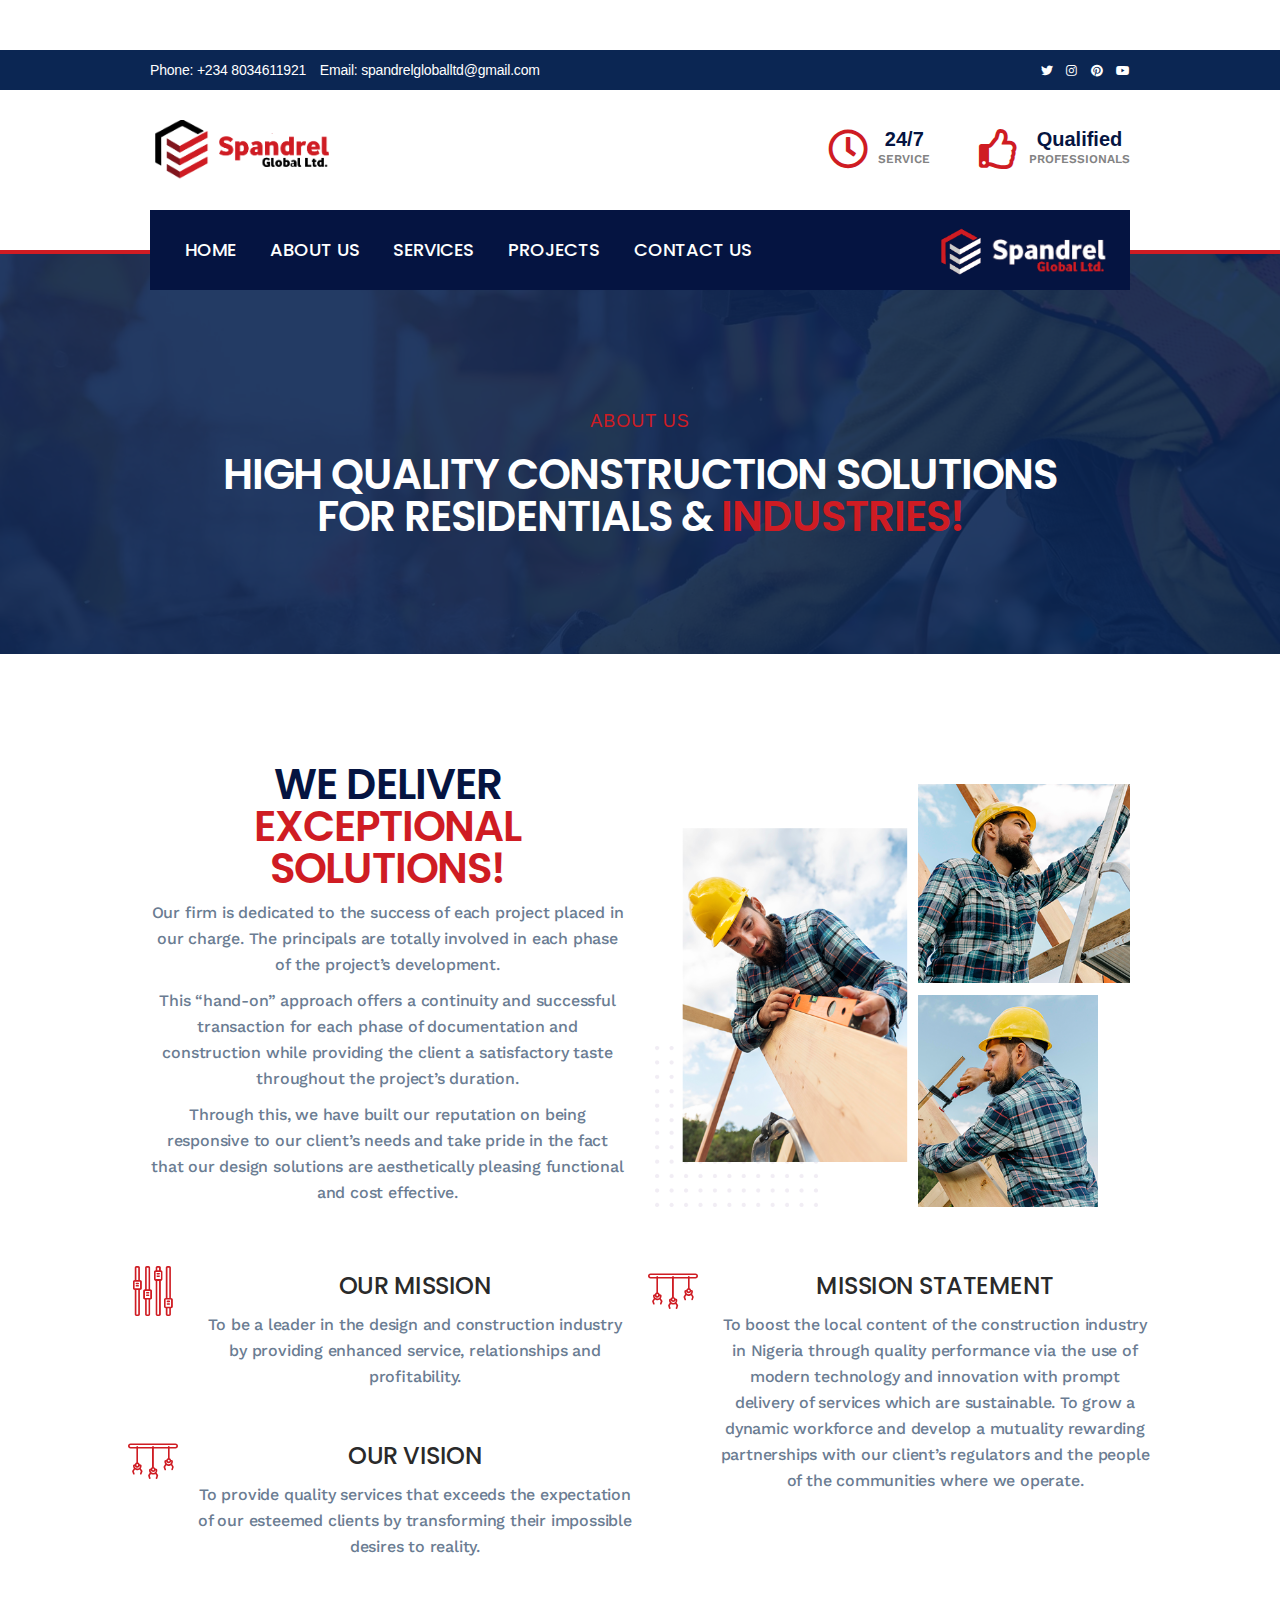
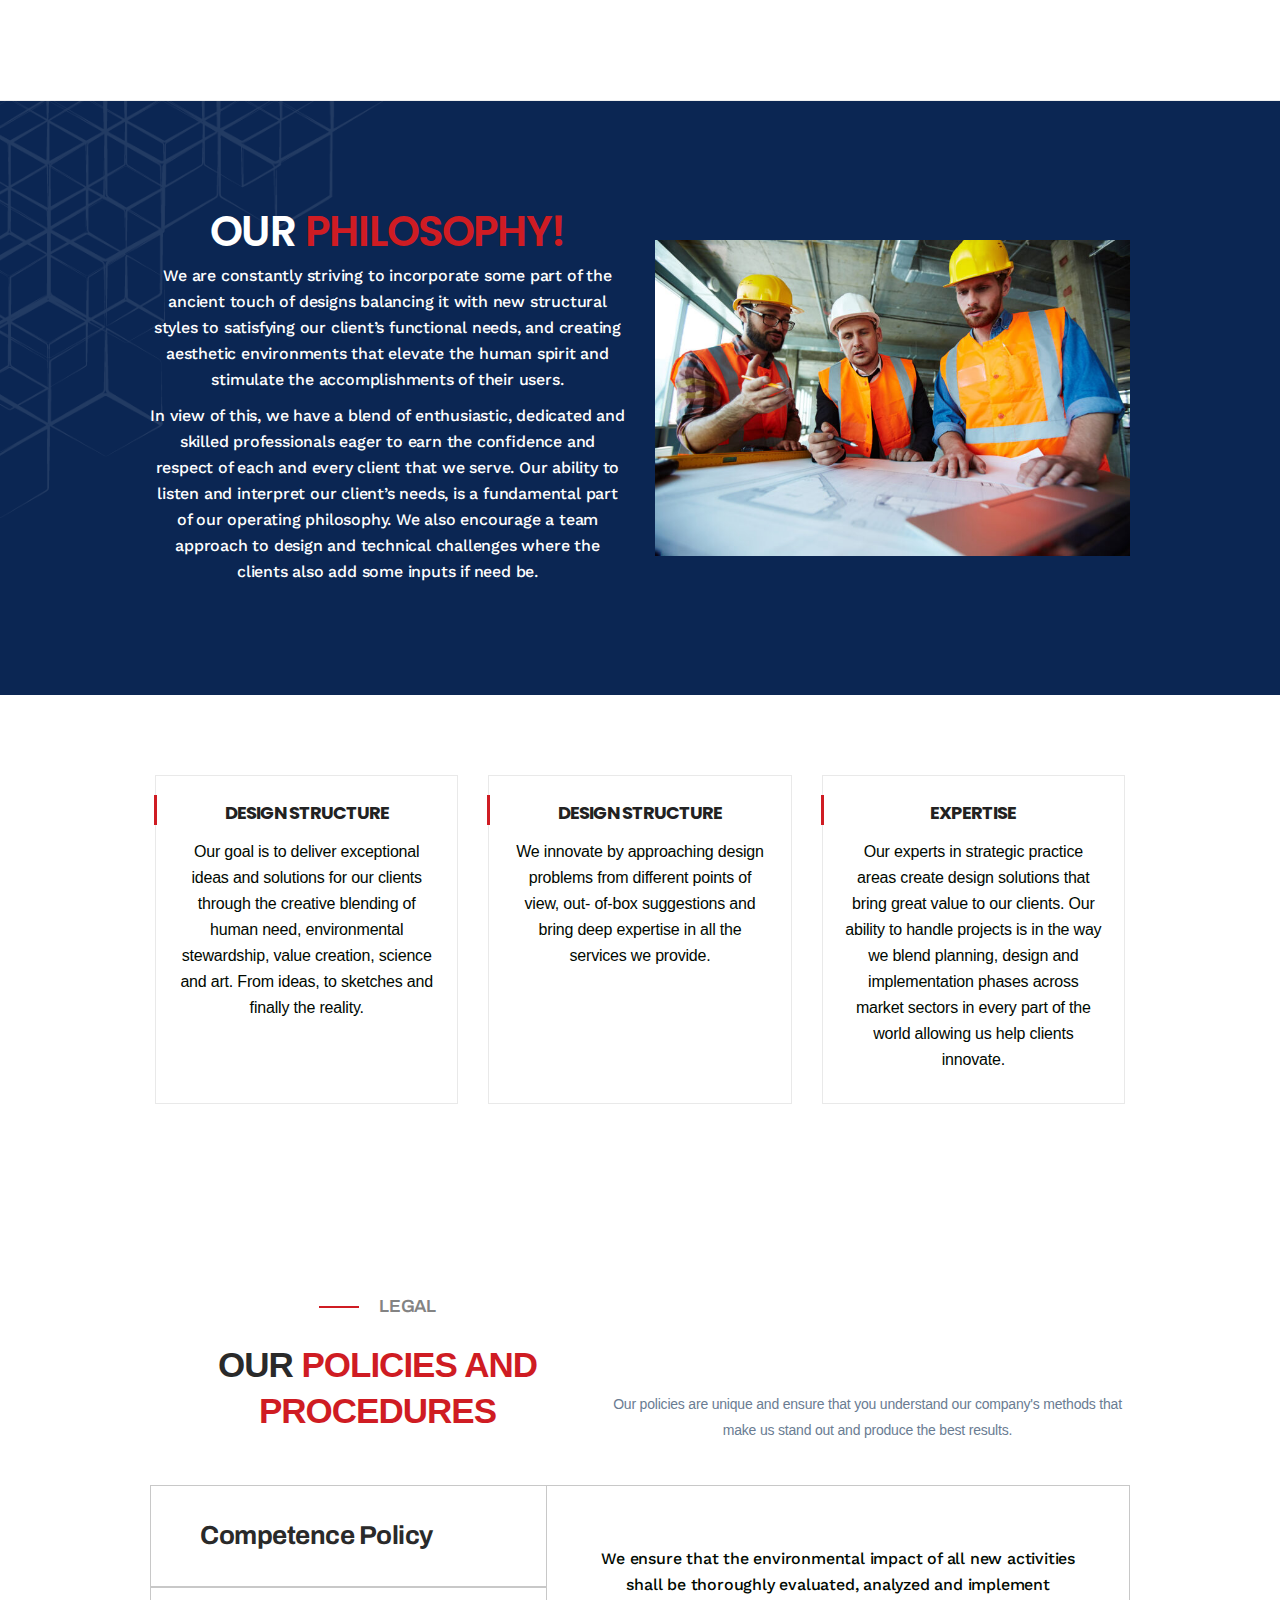
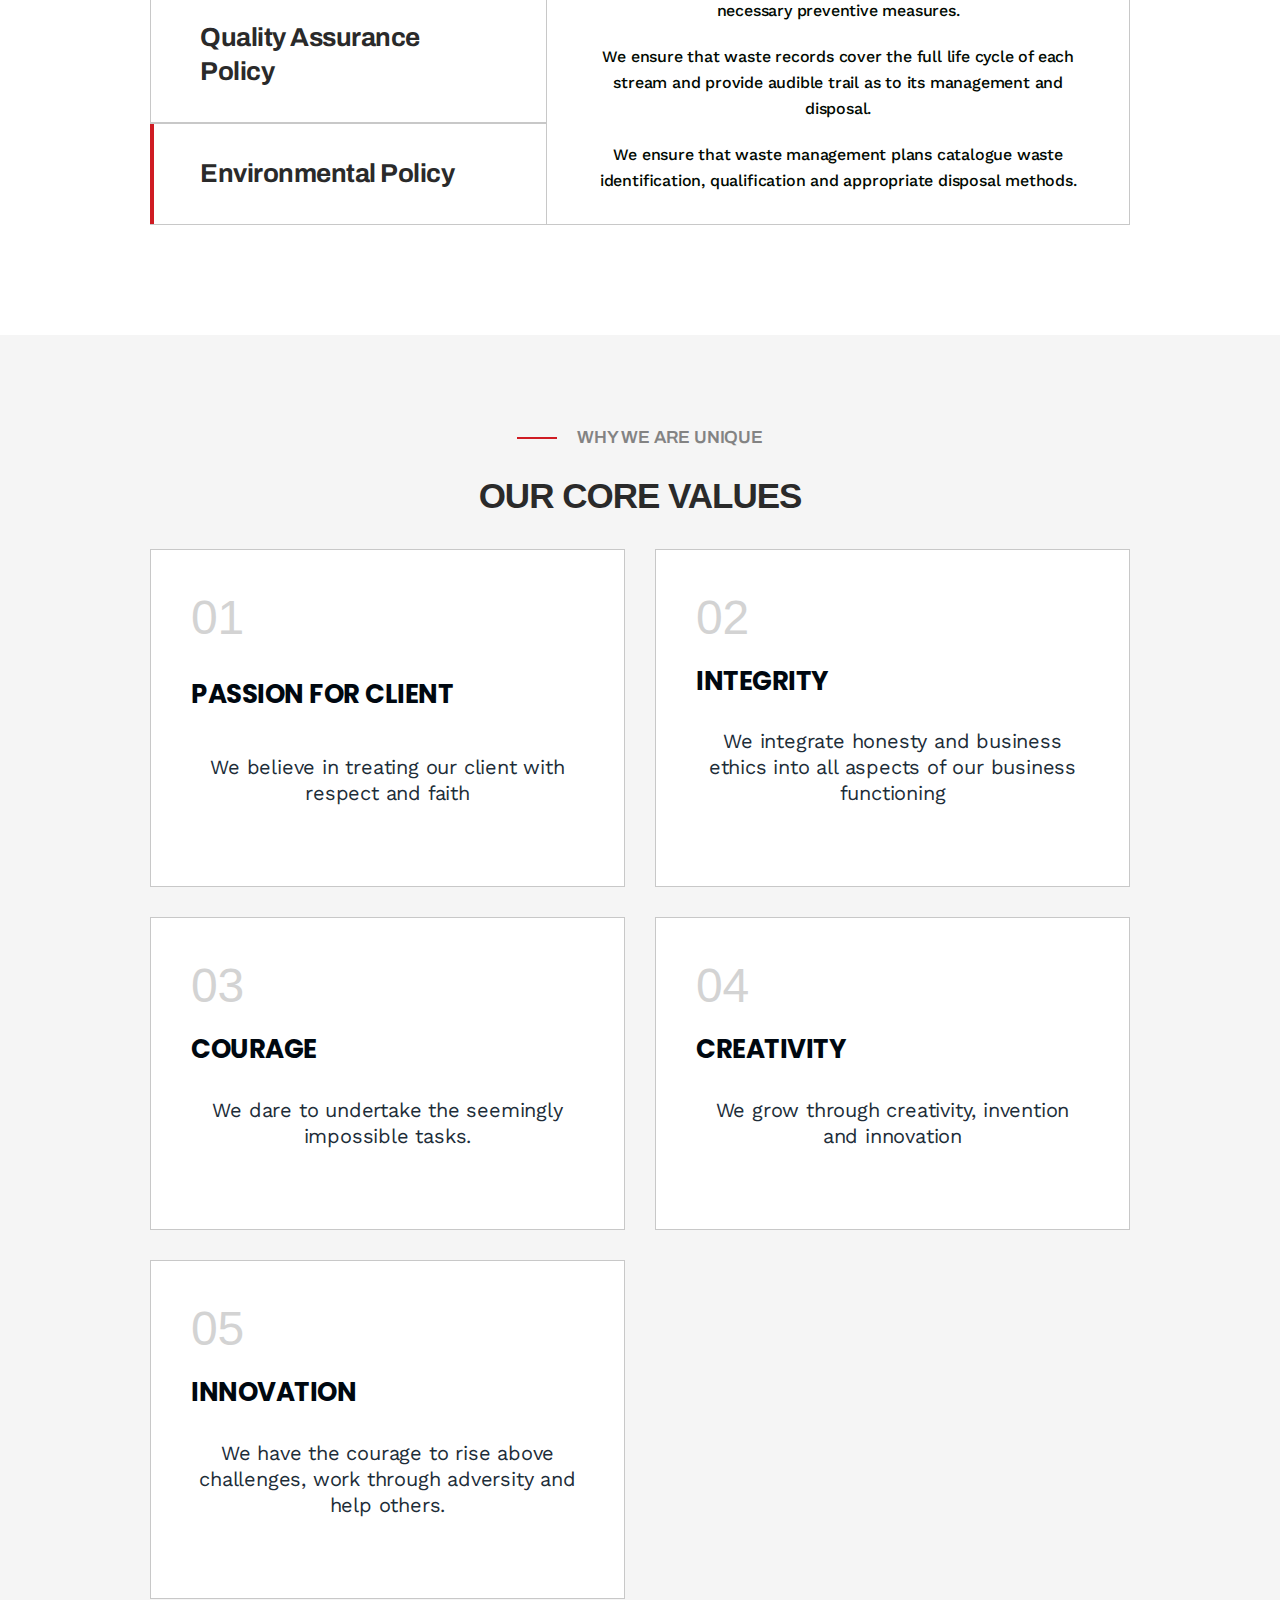
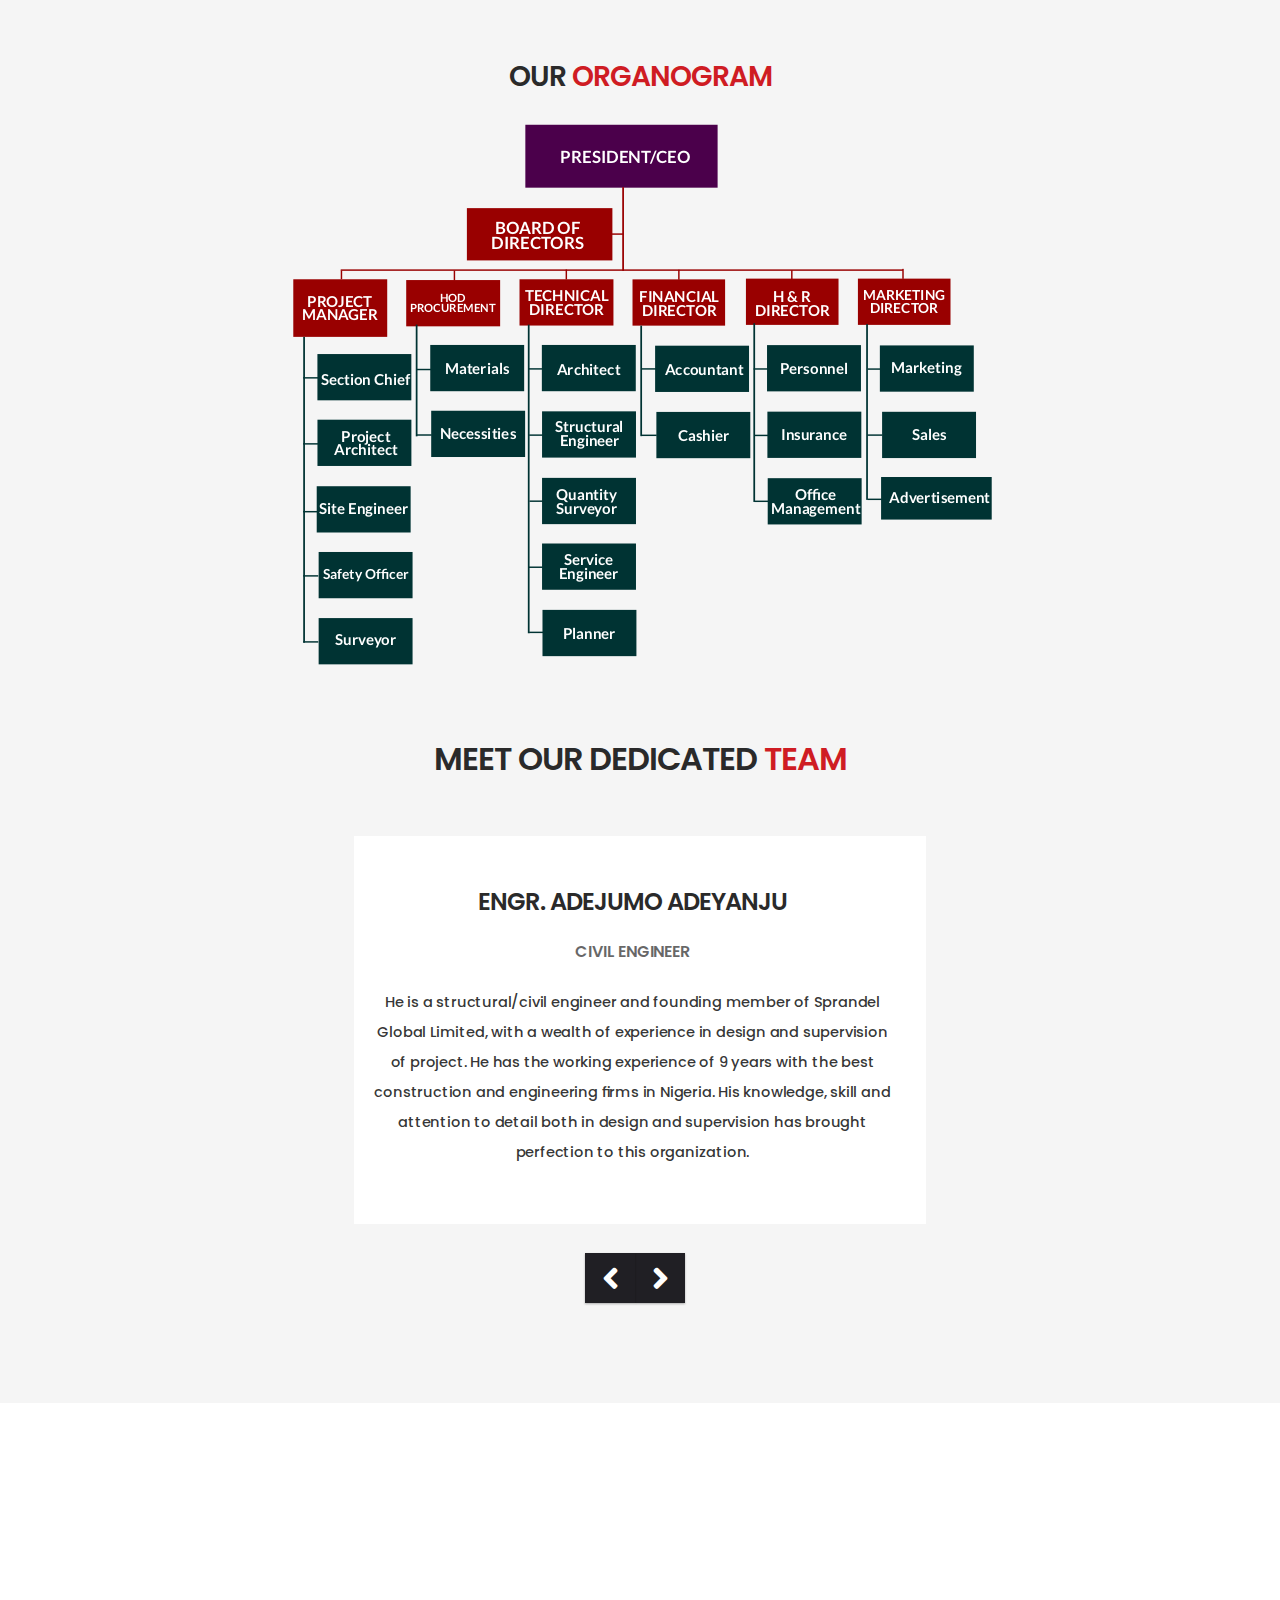
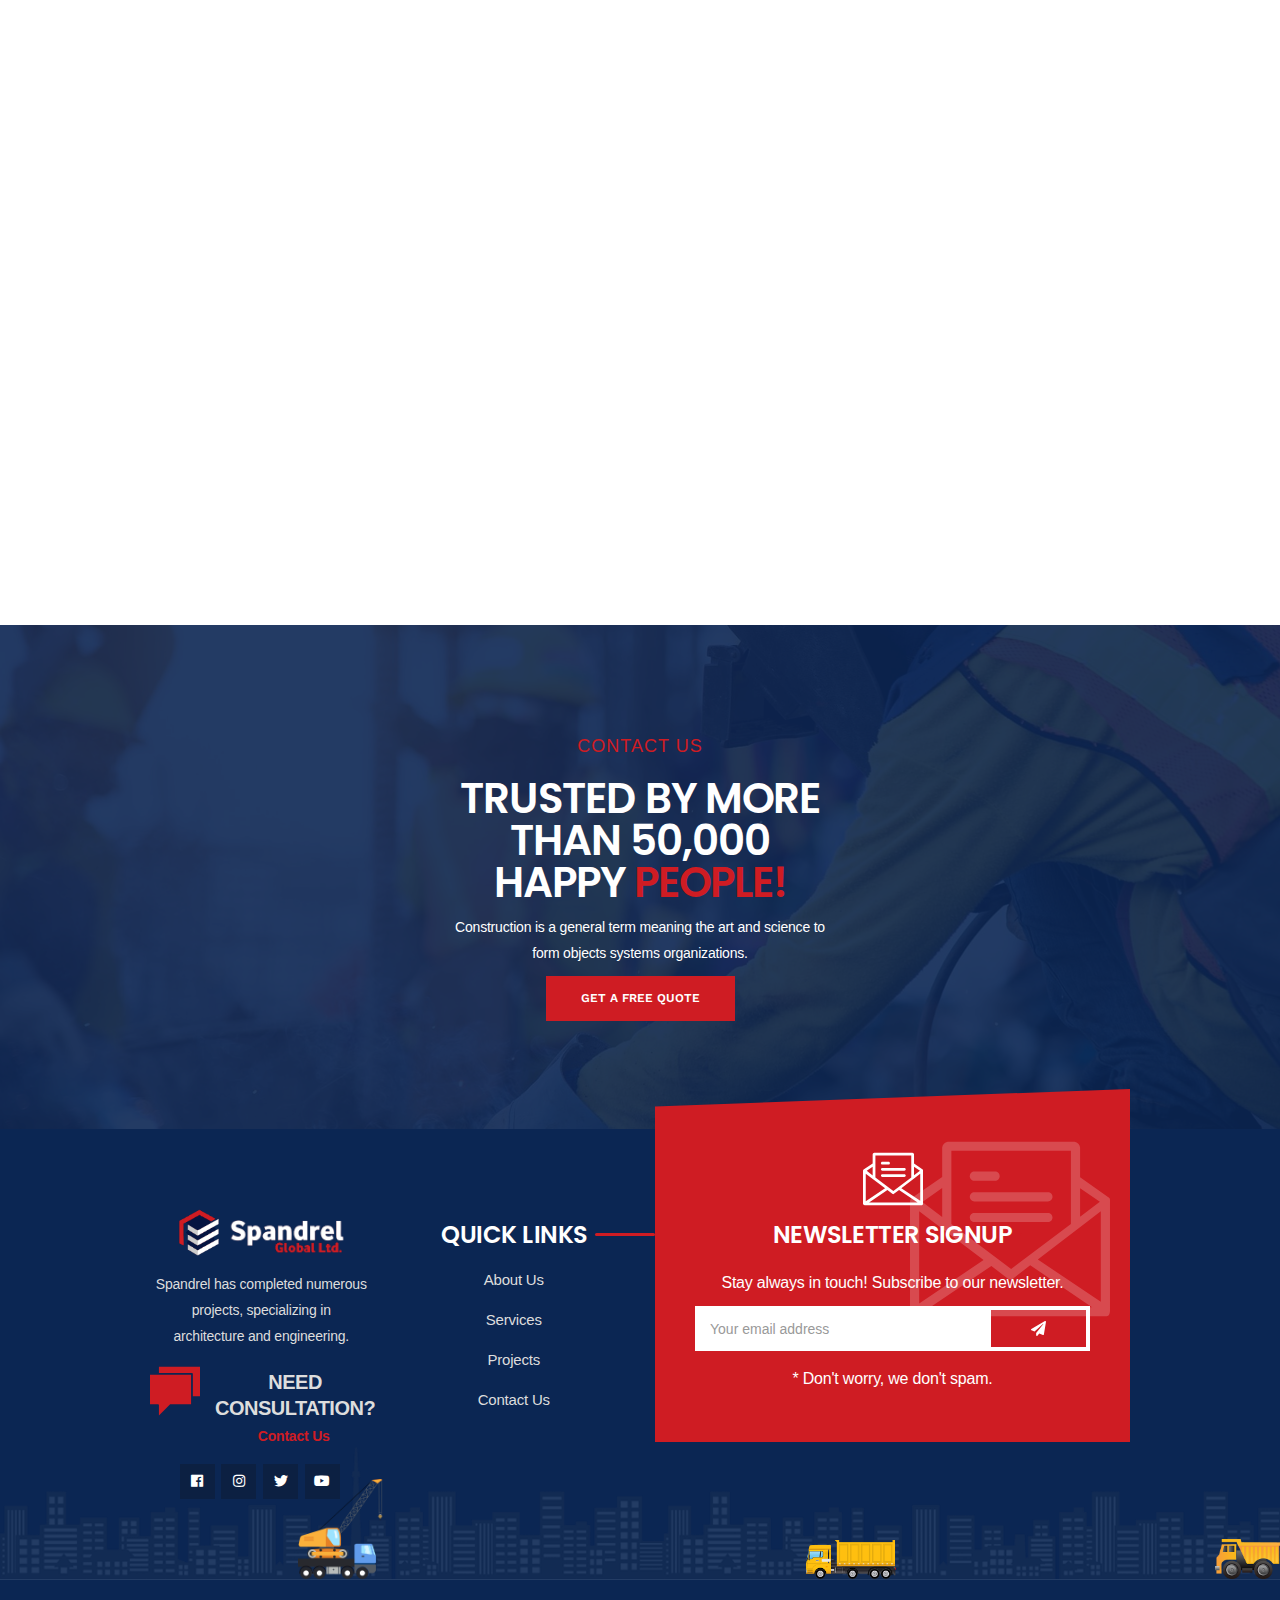
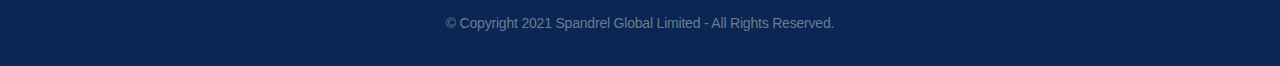
==== commit 65888168: "I have removed the images from the second team section and changed some other things." ====
--- a/about.html
+++ b/about.html
@@ -141,7 +141,7 @@
                <div class="section-heading mt-40 text-center">
                     <h4 class="sub-heading">About Us</h4>
                     <h2>High Quality Construction Solutions <br>For Residentials &amp; <span>Industries!</span></h2>
-                    <p>Construction is a general term meaning the art and science to <br>form objects systems organizations.</p>
+                    <!--<p>Construction is a general term meaning the art and science to <br>form objects systems organizations.</p>-->
                 </div><!-- /.section-heading -->
             </div>
         </section><!-- /.page-header -->
@@ -293,11 +293,11 @@
         <section class="tabs section">
             <div class="container">
                 <div class="tabs_header section_header d-flex flex-wrap flex-lg-nowrap align-items-lg-end justify-content-xl-between">
-                    <div class="tabs_header-wrapper"><span class="subtitle aos-init aos-animate" data-aos="fade-down" data-aos-once="true" data-aos-offset="0" data-aos-duration="600">Electrical Engineering</span>
+                    <div class="tabs_header-wrapper"><span class="subtitle aos-init aos-animate" data-aos="fade-down" data-aos-once="true" data-aos-offset="0" data-aos-duration="600">LEGAL</span>
                         <h2 class="title aos-init aos-animate" data-aos="fade-right" data-aos-once="true"
                             data-aos-offset="0" data-aos-duration="600">Our <span class="highlight">Policies and Procedures</span></h2>
                     </div>
-                    <p class="text aos-init aos-animate" data-aos="fade-left" data-aos-once="true" data-aos-offset="0" data-aos-duration="600">Vestibulum morbi blandit cursus risus at ultrices. Dui nunc mattis enim ut tellus. Morbi blandit cursus risus at ultrices. Proin nibh nisl condimentum id venenatis</p>
+                    <p class="text aos-init aos-animate" data-aos="fade-left" data-aos-once="true" data-aos-offset="0" data-aos-duration="600">Our policies are unique and ensure that you understand our company's methods that make us stand out and produce the best results.</p>
                 </div>
                 <div class="tabs_services d-md-flex">
                     <div class="tabs_services-triggers d-md-flex flex-column">
@@ -614,10 +614,10 @@
                     <p>Construction is a general term meaning the art and science to <br>form objects systems organizations.</p>
                 </div><!-- /.section-heading -->
                 <div class="row">
-                    <div class="col-lg-3 col-md-6 sm-padding wow fadeInUp" data-wow-delay="200ms">
+                    <div class="col-lg-4 col-md-6 mb-4 sm-padding wow fadeInUp" data-wow-delay="200ms">
                         <div class="team-box">
                             <div class="team-thumb">
-                                <img src="assets/img/team/emmanuel-ikwuegbu-KHO_jvns5Xc-unsplash.jpg" alt="team">
+                                <div class="place"></div>
                                 <div class="shape-1"></div>
                                 <div class="shape-2"></div>
                                 <div class="team-content">
@@ -632,10 +632,10 @@
                             </div>
                         </div>
                     </div>
-                    <div class="col-lg-3 col-md-6 sm-padding wow fadeInUp" data-wow-delay="300ms">
+                    <div class="col-lg-4 col-md-6 sm-padding wow fadeInUp" data-wow-delay="300ms">
                         <div class="team-box">
                             <div class="team-thumb">
-                                <img src="assets/img/team/thisisengineering-raeng-q1-zGTPk1Co-unsplash.jpg" alt="team">
+                                <div class="place"></div>
                                 <div class="shape-1"></div>
                                 <div class="shape-2"></div>
                                 <div class="team-content">
@@ -650,10 +650,10 @@
                             </div>
                         </div>
                     </div>
-                    <div class="col-lg-3 col-md-6 sm-padding wow fadeInUp" data-wow-delay="400ms">
+                    <div class="col-lg-4 col-md-6 sm-padding wow fadeInUp" data-wow-delay="400ms">
                         <div class="team-box">
                             <div class="team-thumb">
-                                <img src="assets/img/team/fabio-lucas-1Z1wTrhH1Ck-unsplash.jpg" alt="team">
+                                <div class="place"></div>
                                 <div class="shape-1"></div>
                                 <div class="shape-2"></div>
                                 <div class="team-content">
@@ -668,10 +668,10 @@
                             </div>
                         </div>
                     </div>
-                    <div class="col-lg-3 col-md-6 sm-padding wow fadeInUp" data-wow-delay="500ms">
+                    <div class="col-lg-4 col-md-6 sm-padding wow fadeInUp" data-wow-delay="500ms">
                         <div class="team-box">
                             <div class="team-thumb">
-                                <img src="assets/img/team/emmanuel-ikwuegbu-xdS9XEoKBLY-unsplash.jpg" alt="team">
+                                <div class="place"></div>
                                 <div class="shape-1"></div>
                                 <div class="shape-2"></div>
                                 <div class="team-content">
@@ -686,6 +686,43 @@
                             </div>
                         </div>
                     </div>
+                    <div class="col-lg-4 col-md-6 sm-padding wow fadeInUp" data-wow-delay="500ms">
+                        <div class="team-box">
+                            <div class="team-thumb">
+                                <div class="place"></div>
+                                <div class="shape-1"></div>
+                                <div class="shape-2"></div>
+                                <div class="team-content">
+                                    <h3>TUNMO<br> AYOTUNDE<span>Architect</span></h3>
+                                </div>
+                                <ul class="team-social">
+                                    <li><a href="#"><i class="fab fa-facebook-f"></i></a></li>
+                                    <li><a href="#"><i class="fab fa-twitter"></i></a></li>
+                                    <li><a href="#"><i class="fab fa-instagram"></i></a></li>
+                                    <li><a href="#"><i class="fab fa-linkedin"></i></a></li>
+                                </ul>
+                            </div>
+                        </div>
+                    </div>
+                    <div class="col-lg-4 col-md-6 sm-padding wow fadeInUp" data-wow-delay="500ms">
+                        <div class="team-box">
+                            <div class="team-thumb">
+                                <div class="place"></div>
+                                <div class="shape-1"></div>
+                                <div class="shape-2"></div>
+                                <div class="team-content">
+                                    <h3>TUNMO<br> AYOTUNDE<span>Architect</span></h3>
+                                </div>
+                                <ul class="team-social">
+                                    <li><a href="#"><i class="fab fa-facebook-f"></i></a></li>
+                                    <li><a href="#"><i class="fab fa-twitter"></i></a></li>
+                                    <li><a href="#"><i class="fab fa-instagram"></i></a></li>
+                                    <li><a href="#"><i class="fab fa-linkedin"></i></a></li>
+                                </ul>
+                            </div>
+                        </div>
+                    </div>
+
                 </div>
             </div>
         </section><!-- ./ team-section -->
@@ -698,7 +735,7 @@
                         <div class="cta-content text-center">
                             <div class="section-heading text-center">
                                 <h4 class="sub-heading">Contact Us</h4>
-                                <h2>Trusted By More Than 650,000 <br>Happy<span> People!</span></h2>
+                                <h2>Trusted By More Than 50,000 <br>Happy<span> People!</span></h2>
                                 <p>Construction is a general term meaning the art and science to <br>form objects systems organizations.</p>
                             </div><!-- /.section-heading -->
                             <a href="#" class="default-btn">Get a free quote <span></span></a>
@@ -723,7 +760,7 @@
                                     <img class="da-logo" src="assets/img/logos/nav-bg-logo-2.png" alt="Logo"/>
                                     <img class="da-logo-text" src="assets/img/logos/nav-bg-logo-text-2.png" alt="Logo"/>
                                 </a>
-                                <p>Industrus have completed over <br> 30,000 projects. specializing in <br>Industrial Building.</p>
+                                <p>Spandrel has completed numerous <br>projects, specializing in <br>architecture and engineering.</p>
                                 <div class="footer-icon-content">
                                     <div class="footer-icon">
                                         <svg height="448pt" viewBox="0 -5 448 447" width="448pt" xmlns="http://www.w3.org/2000/svg"><path d="m448 264.5v-264h-368v56h296c4.417969 0 8 3.582031 8 8v200zm0 0"></path><path d="m178.34375 338.84375c1.5-1.5 3.535156-2.34375 5.65625-2.34375h184v-264h-368v264h72c4.417969 0 8 3.582031 8 8v92.6875zm0 0"></path></svg>
--- a/assets/css/main.css
+++ b/assets/css/main.css
@@ -3665,4 +3665,14 @@
 
 .skills-section {
     margin-top: -5px;
+}
+
+/*.team-thumb img {
+    width: 35%;
+    visibility: hidden;
+}*/
+
+.team-thumb .place {
+    width: 100%;
+    height: 200px;
 }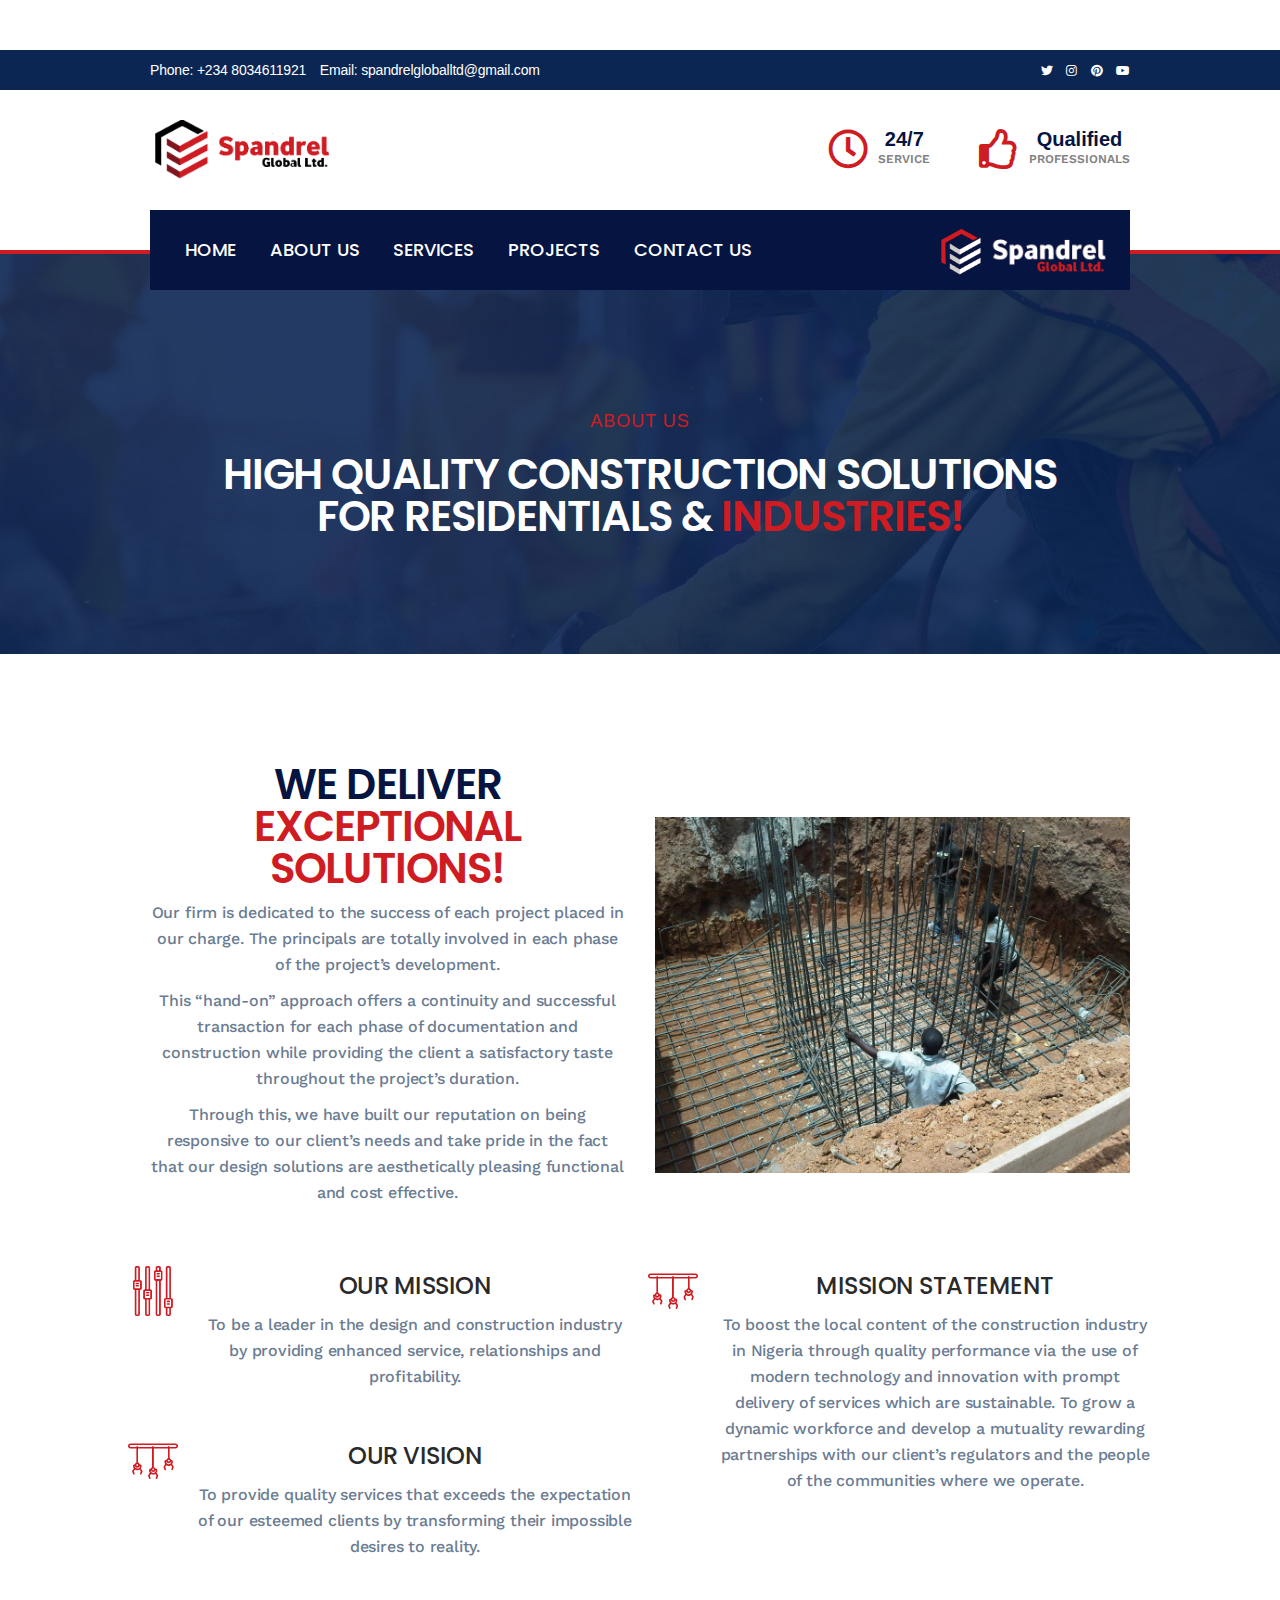
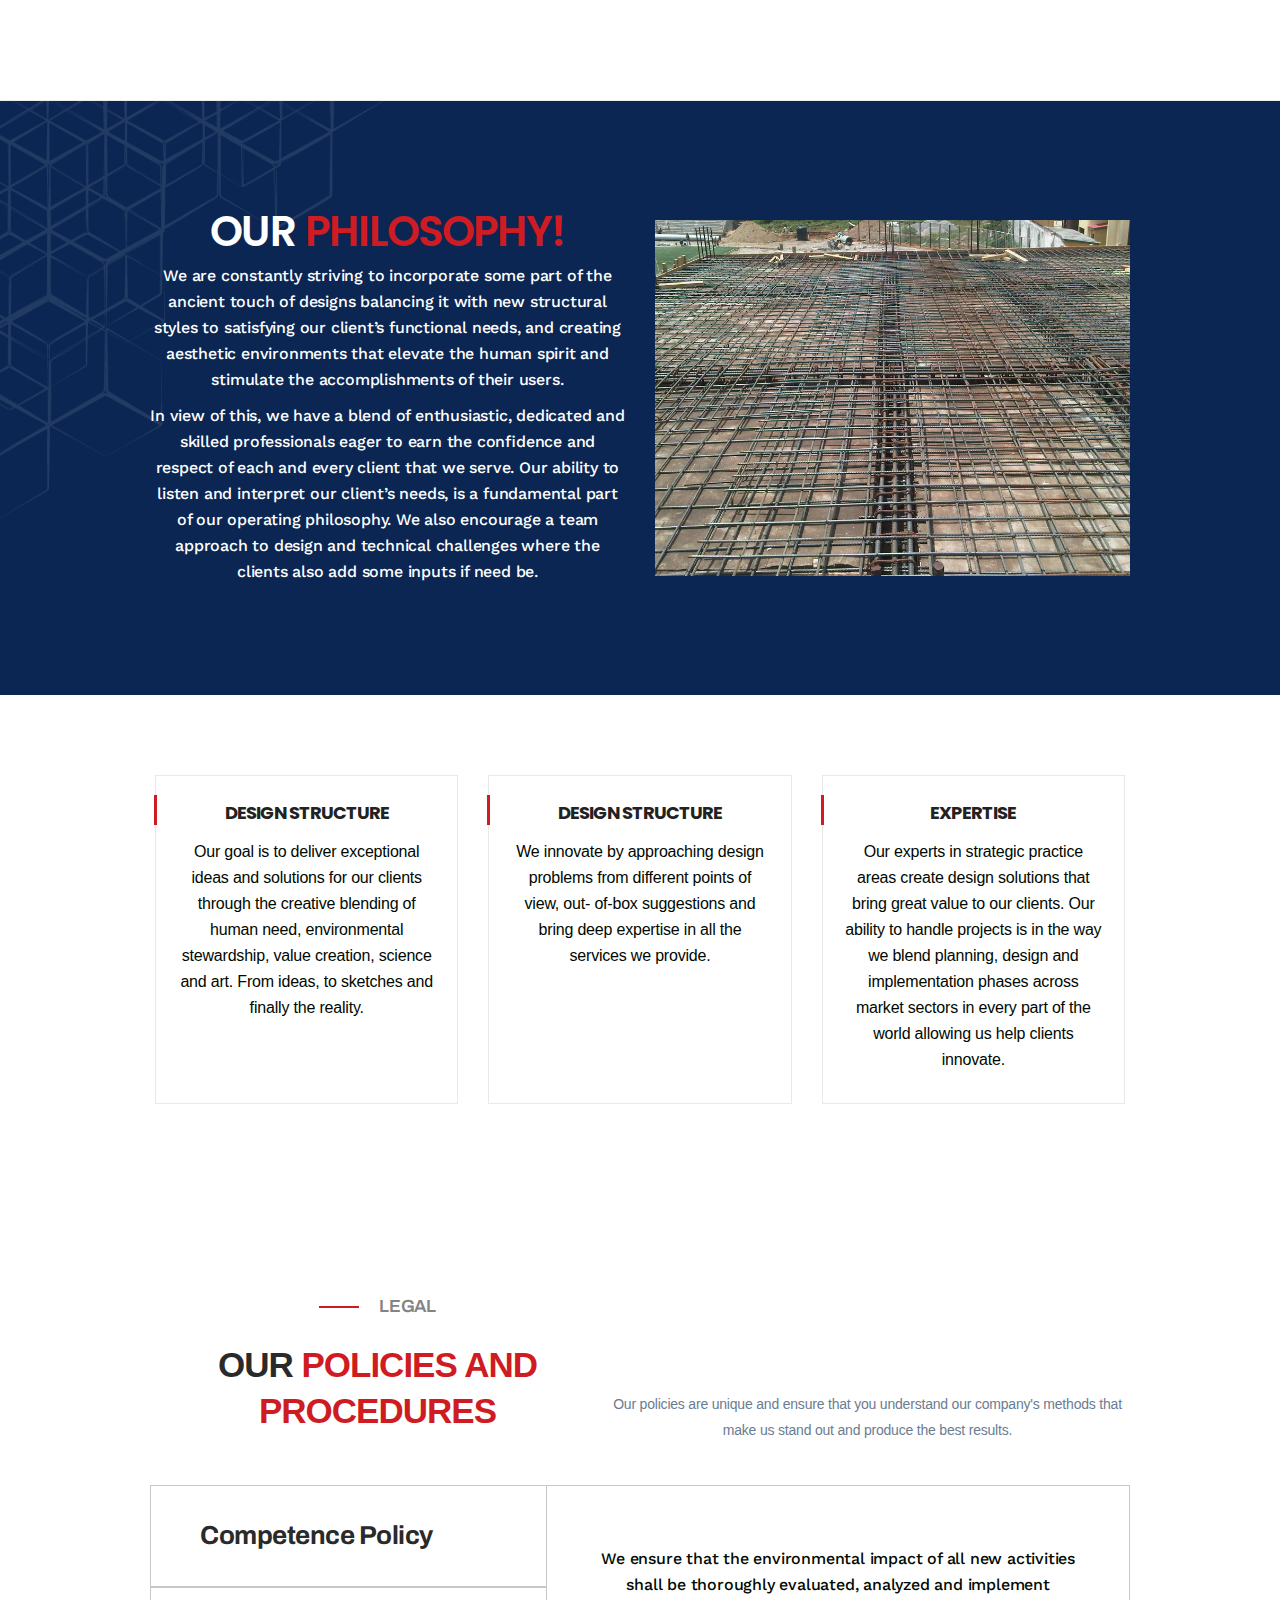
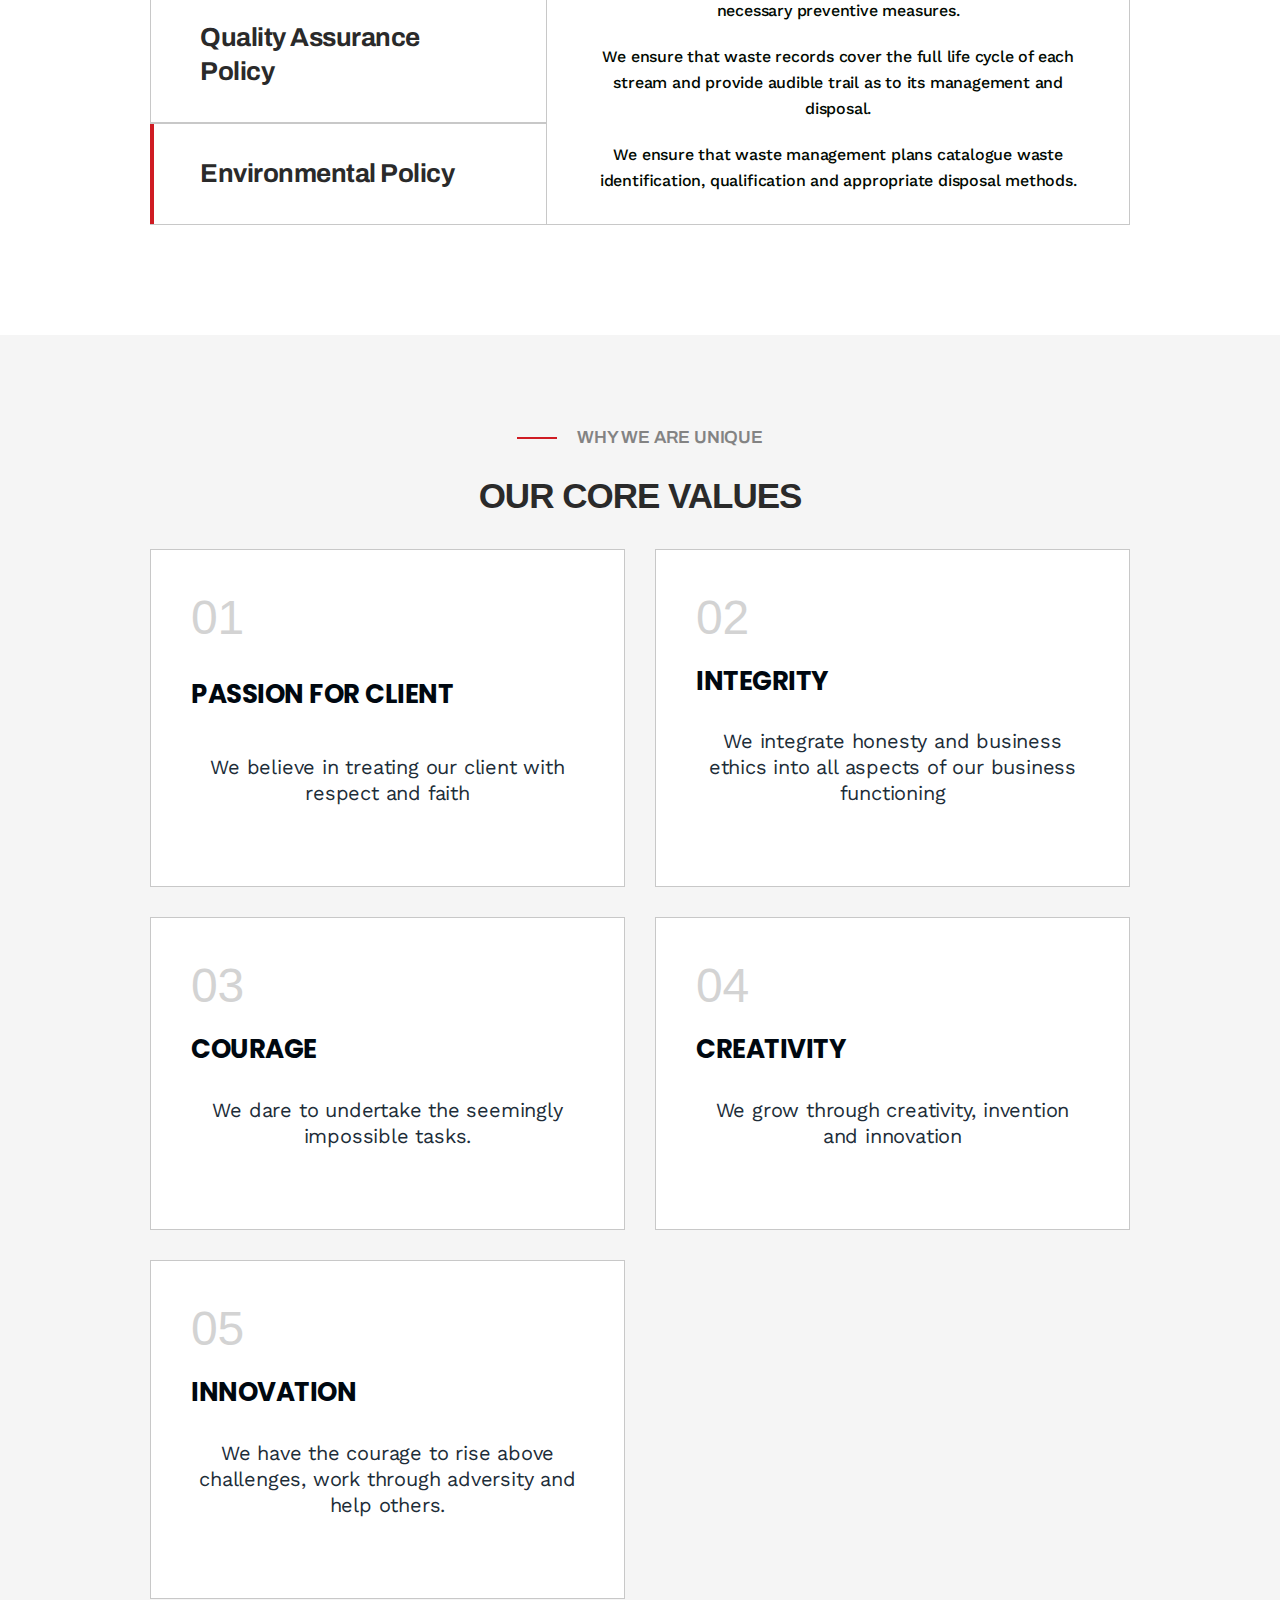
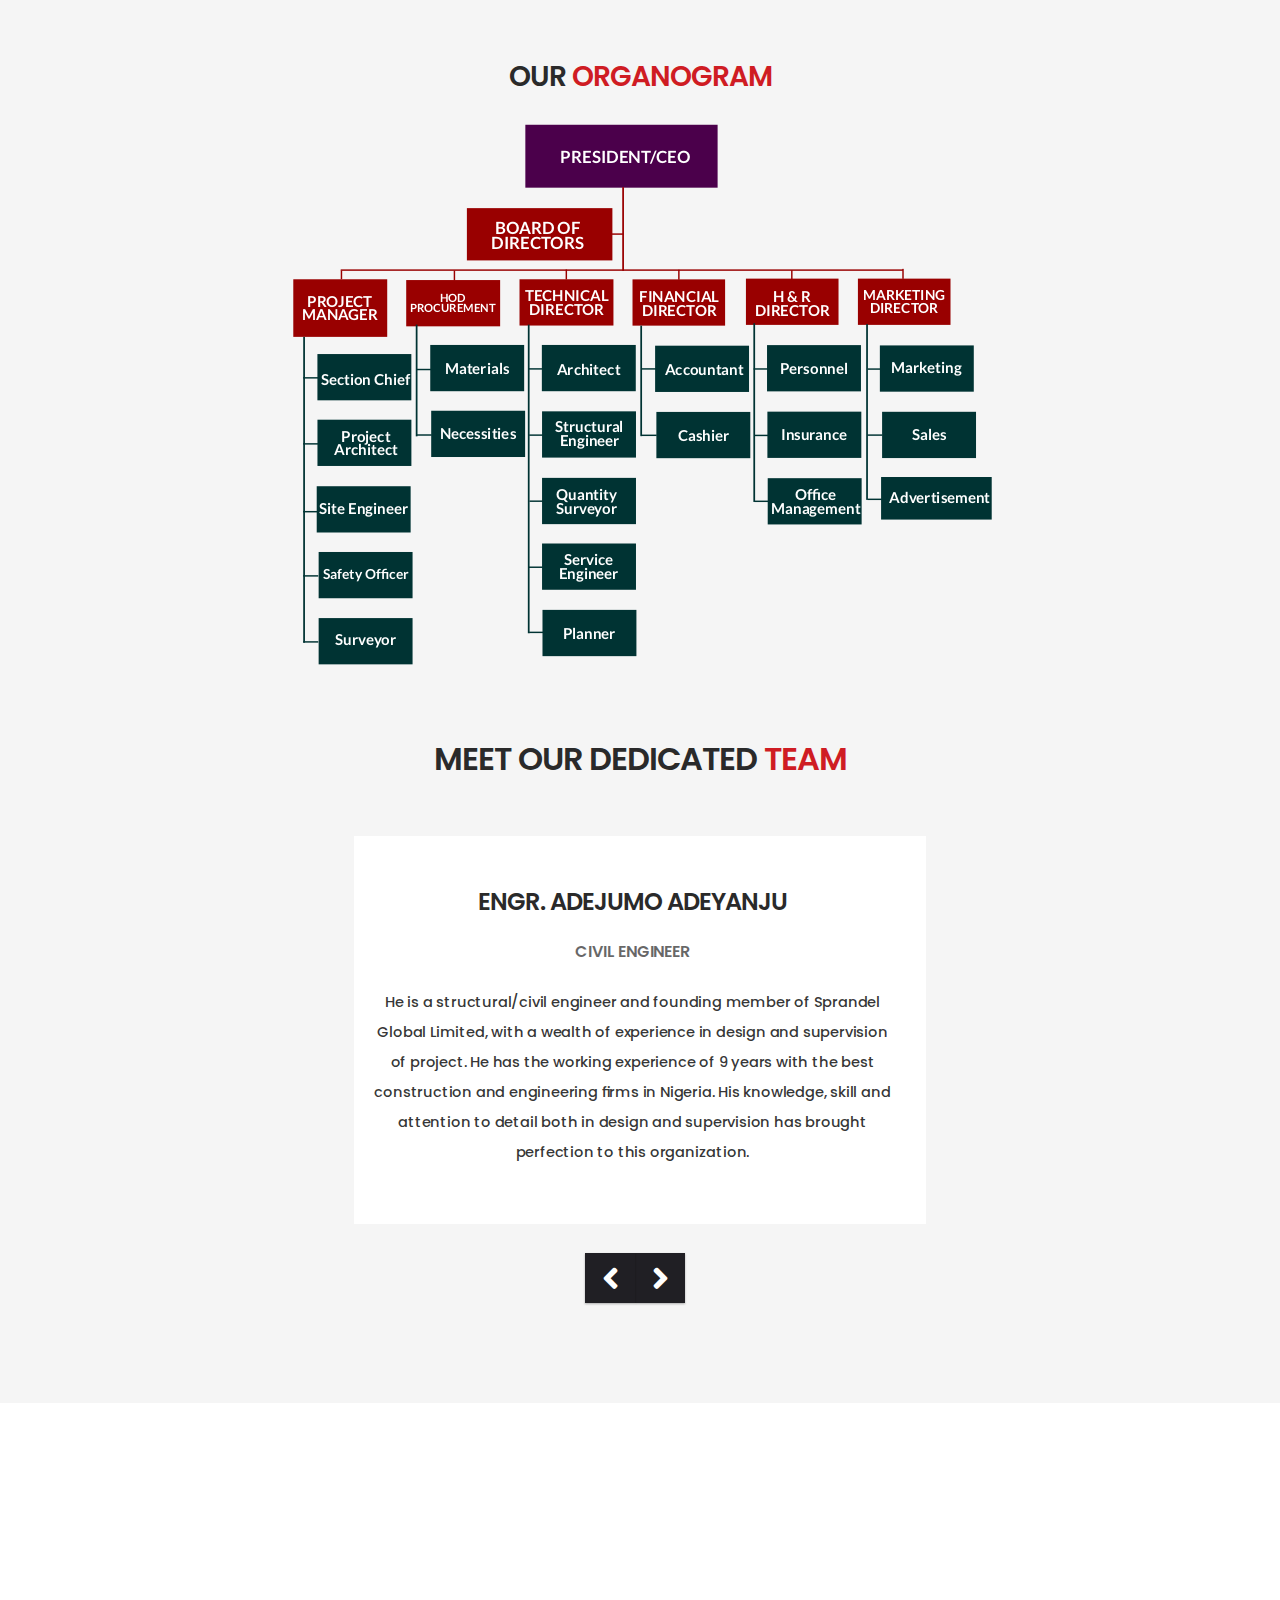
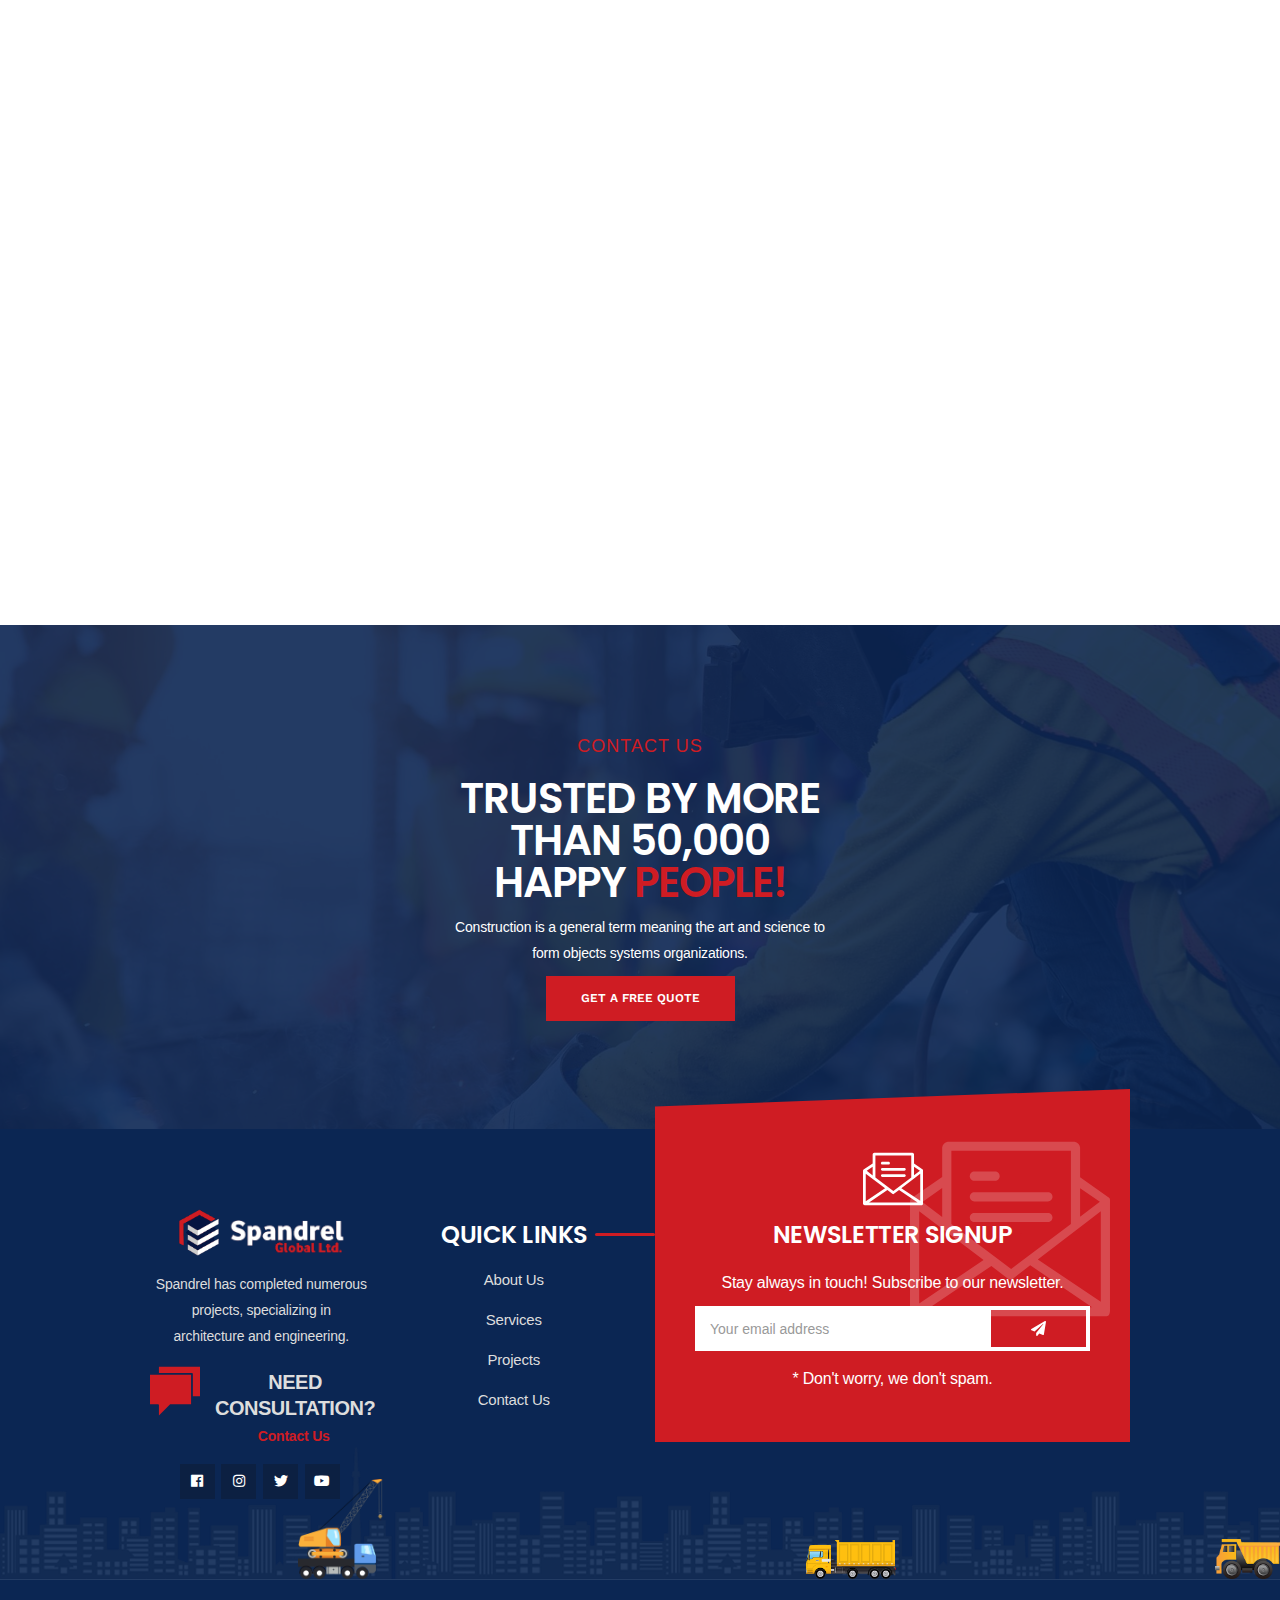
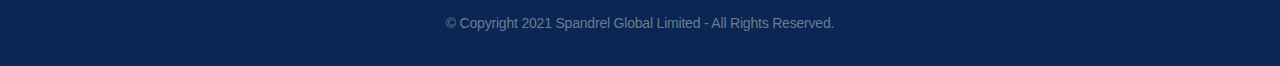
==== commit 3decf05d: "I have changed all the images for the site to more suitable ones." ====
--- a/about.html
+++ b/about.html
@@ -163,7 +163,7 @@
                     </div>
                     <div class="col-md-6 sm-padding">
                         <div class="about-img">
-                            <img src="assets/img/about-img-03.png" alt="">
+                            <img src="assets/img/stock/IMG-20120511-00353.jpg" alt="">
                             <!--<div class="exp-box">
                                 <h3>25 Years Of <br>Experiences</h3>
                             </div>-->
@@ -234,7 +234,7 @@
                     </div>
                     <div class="col-md-6 sm-padding">
                         <div class="content-thumb">
-                            <img src="assets/img/post-1-768x512.jpg" alt="post">
+                            <img src="assets/img/stock/IMG-20120507-00335.jpg" alt="post">
                         </div>
                     </div>
                 </div>
--- a/assets/css/main.css
+++ b/assets/css/main.css
@@ -1832,7 +1832,7 @@
     Skills Section
 =============================================== */
 .skills-section{
-    background-image: url(../img/bg-img-01.jpg);
+    background-image: url(../img/stock/todd-quackenbush-IClZBVw5W5A-unsplash.jpg);
     background-position: right center;
     background-repeat: no-repeat;
     background-size: cover;
@@ -3675,4 +3675,17 @@
 .team-thumb .place {
     width: 100%;
     height: 200px;
+}
+
+.testimonials-section img {
+    object-fit: cover;
+}
+
+.slider-content-wrap {
+    background-color: rgba(0, 0, 0, 0.5);
+}
+
+#contacts {
+    padding-top: 130px;
+    padding-bottom: 130px; 
 }